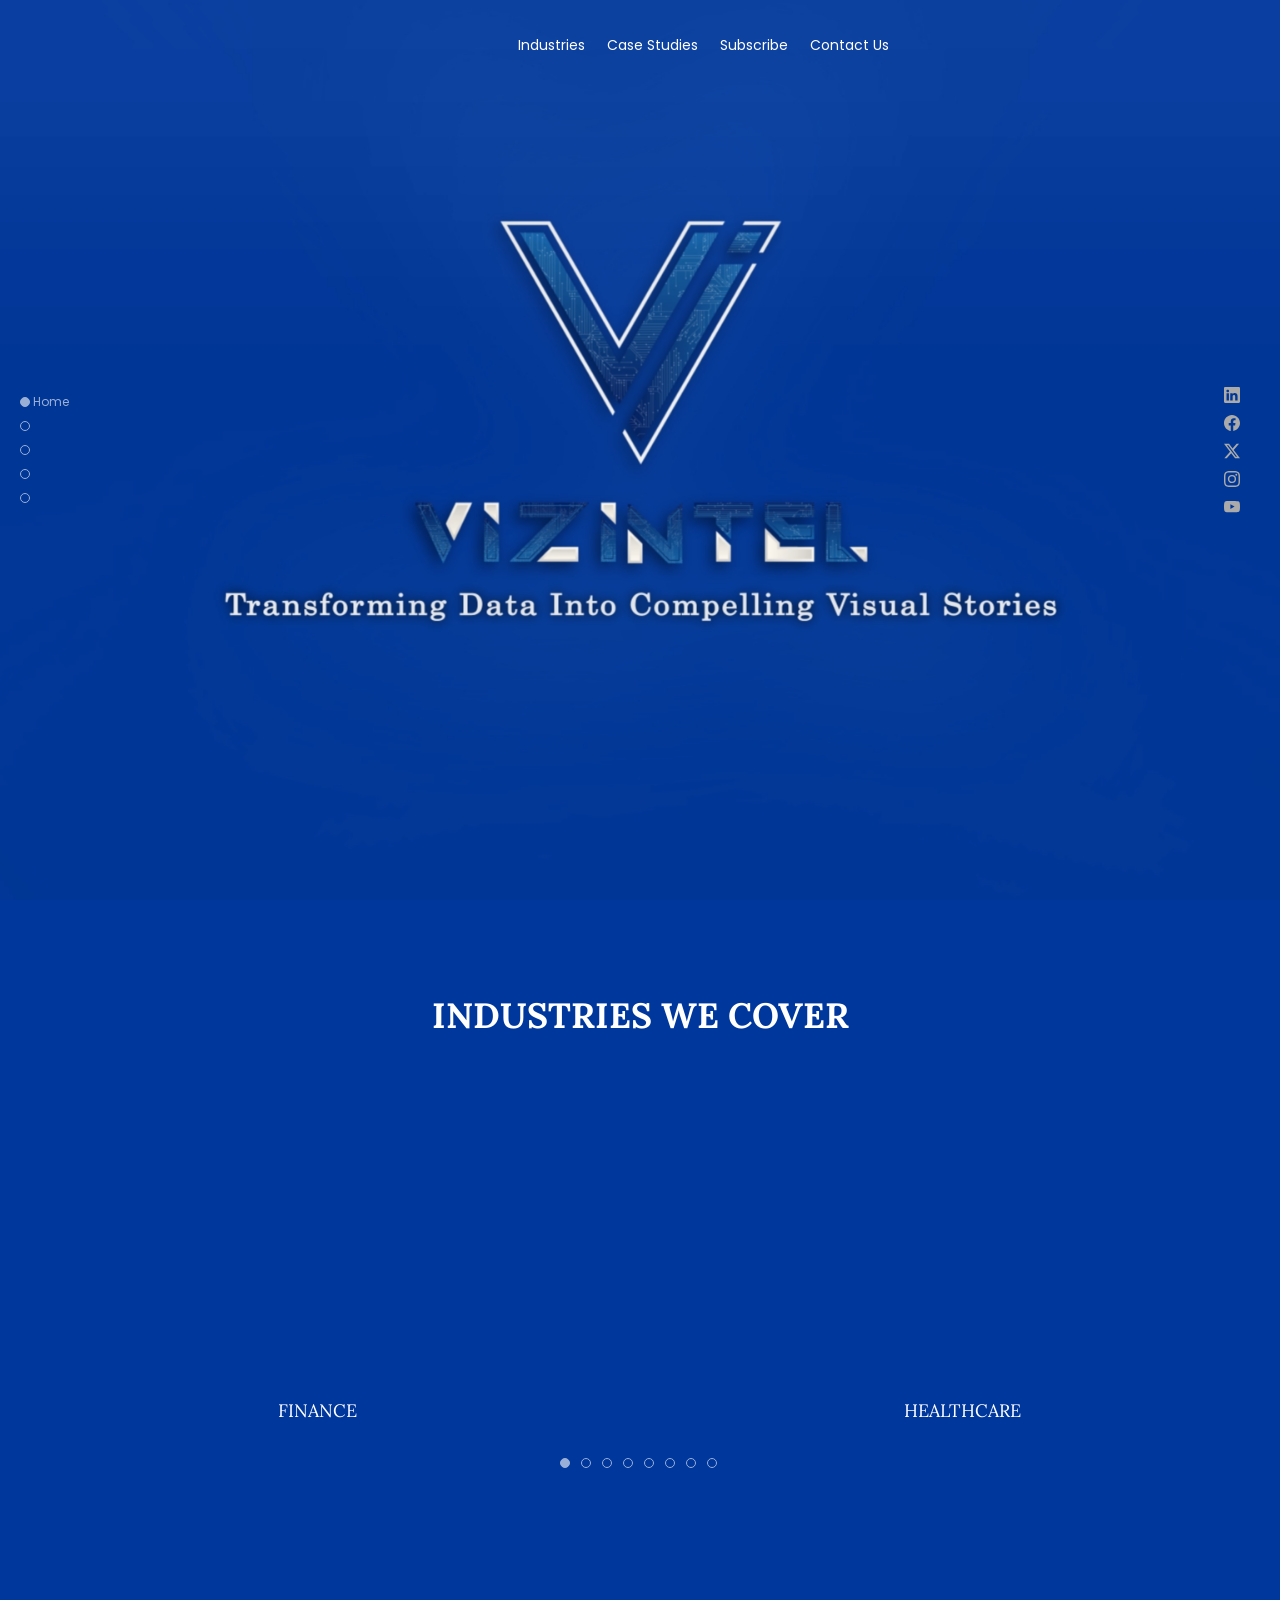
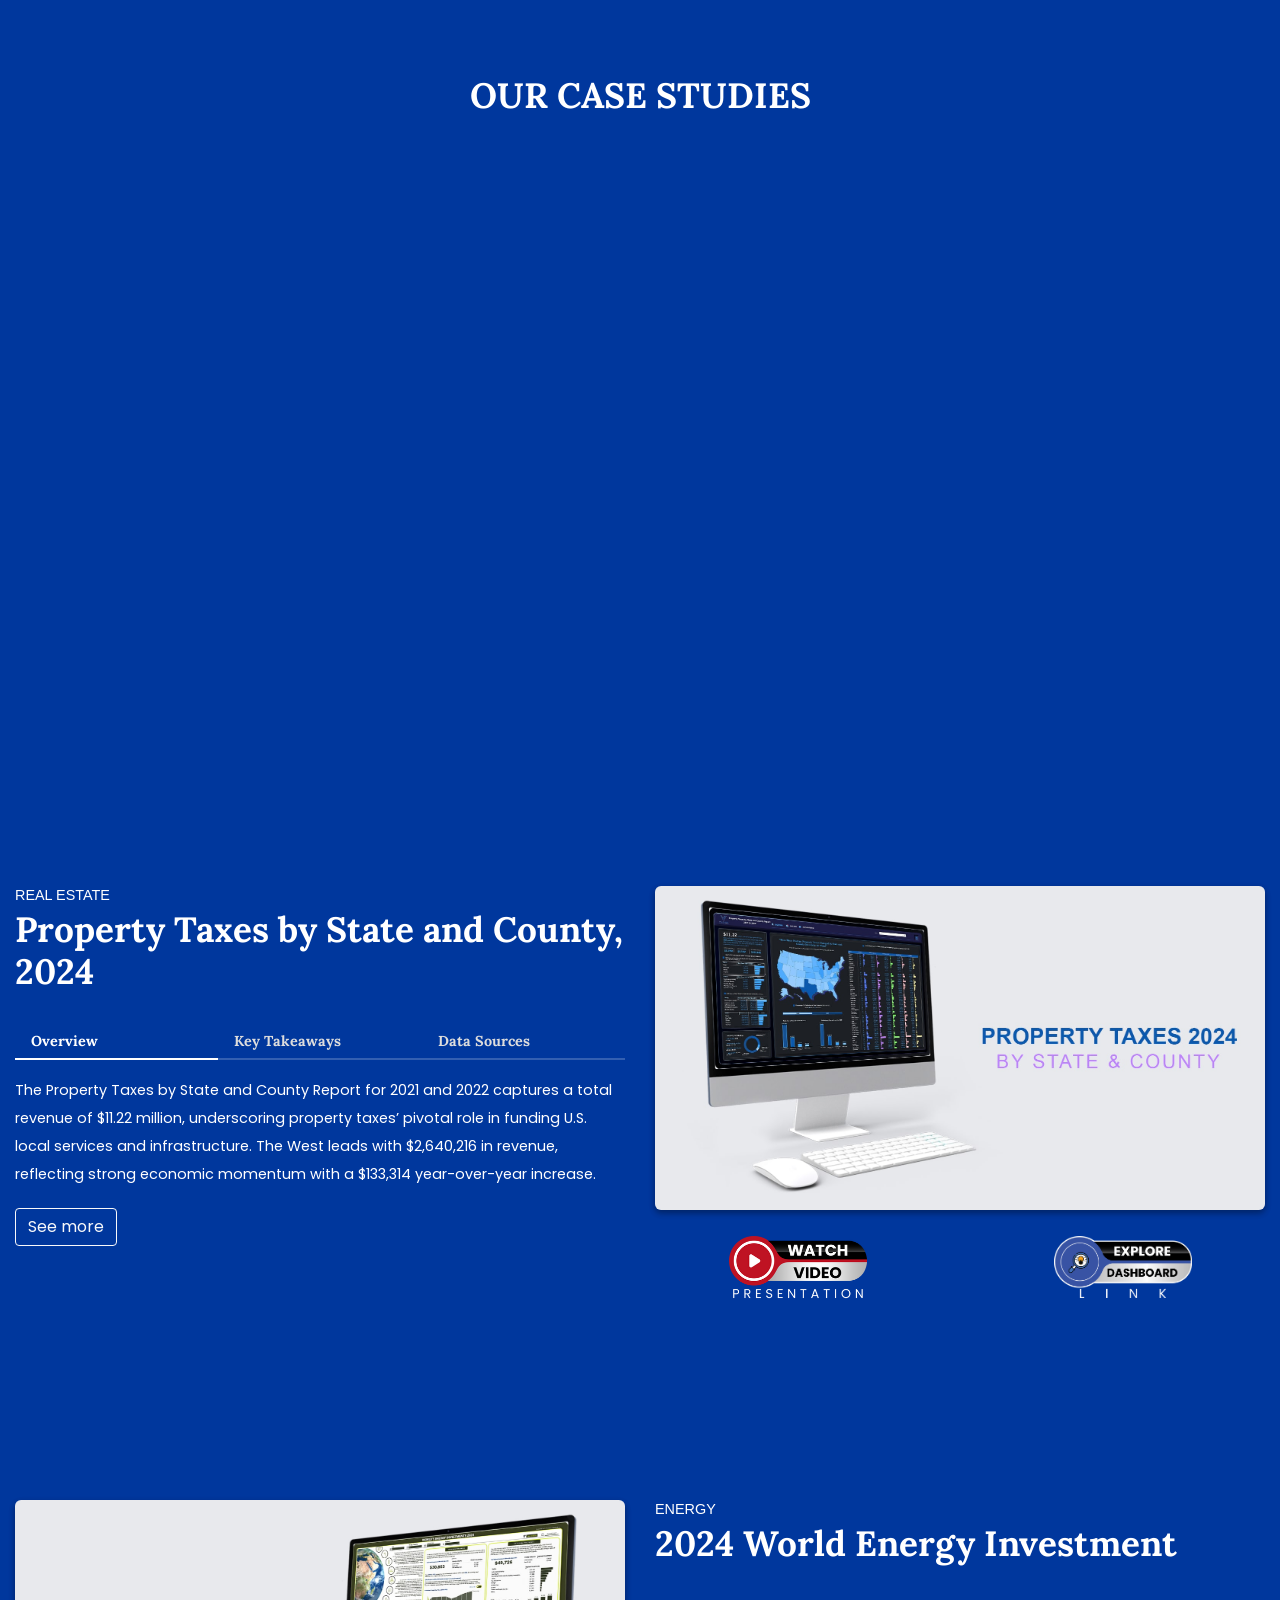
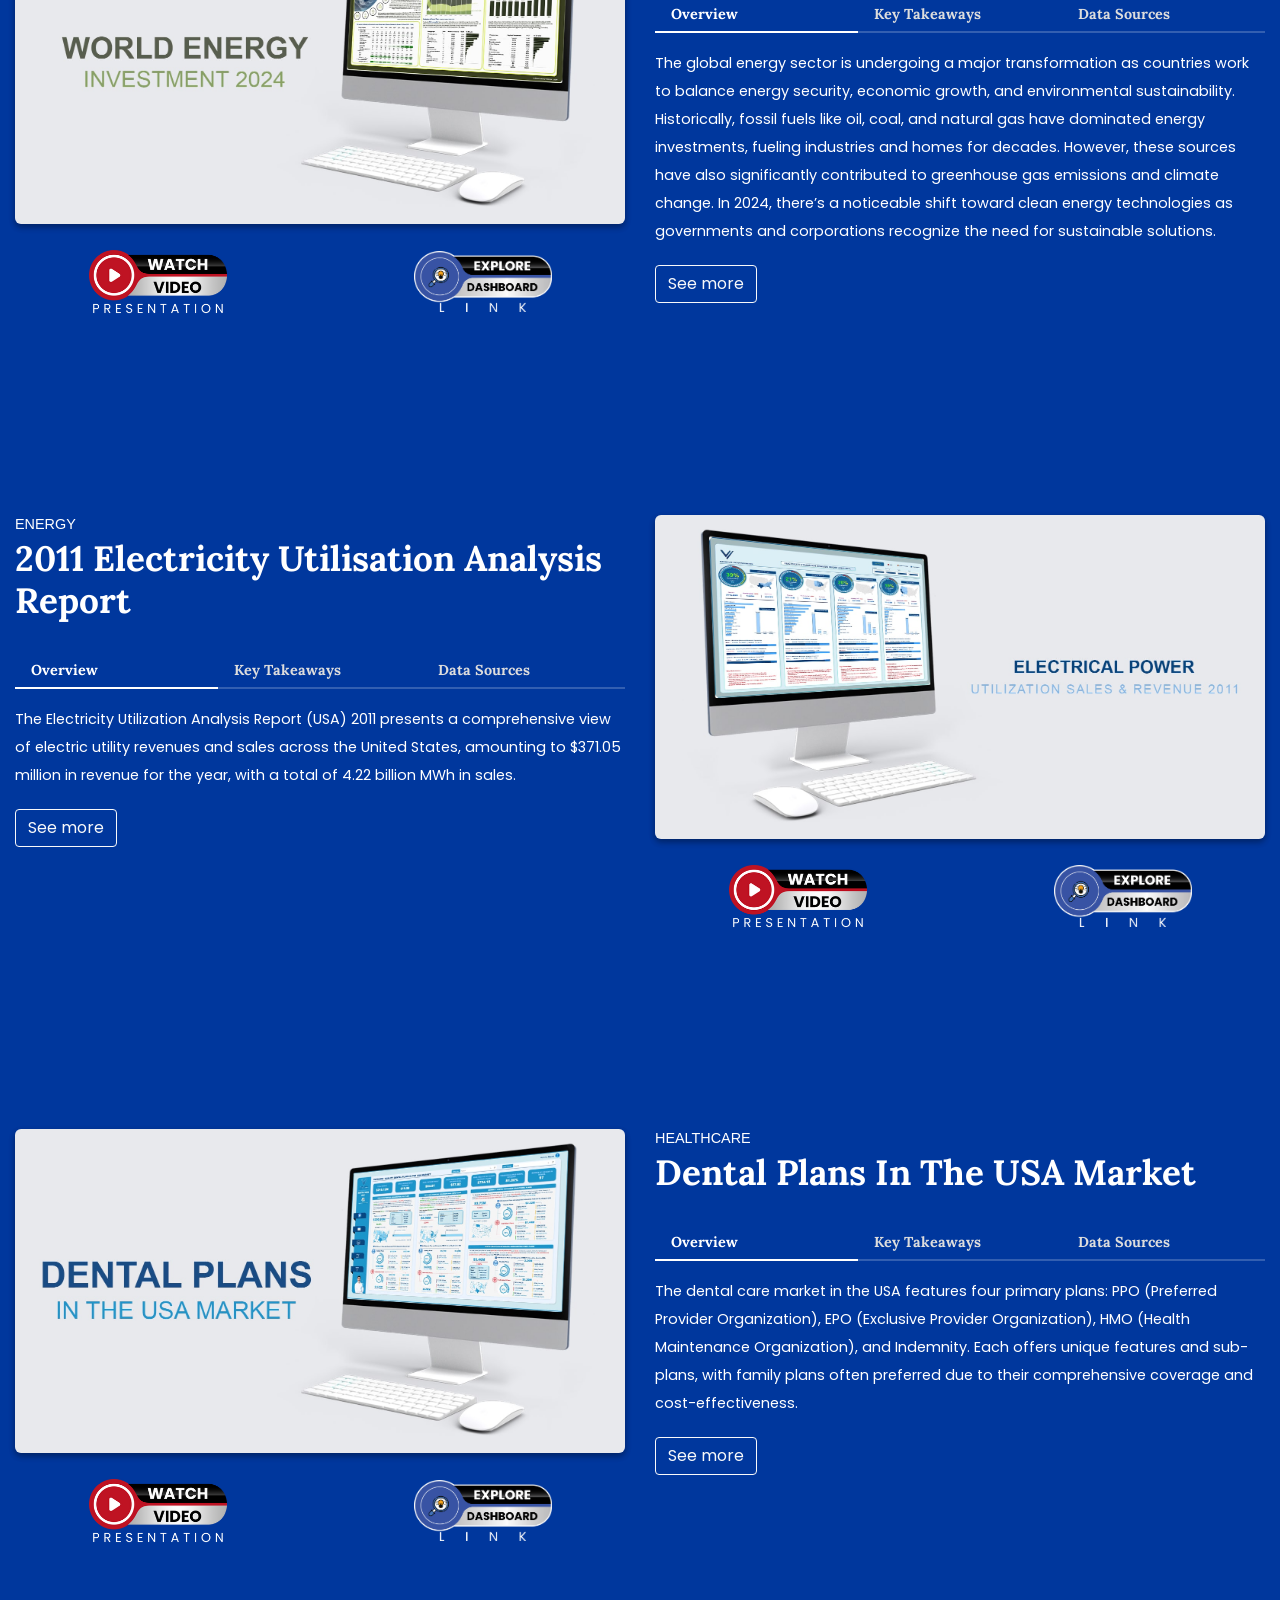
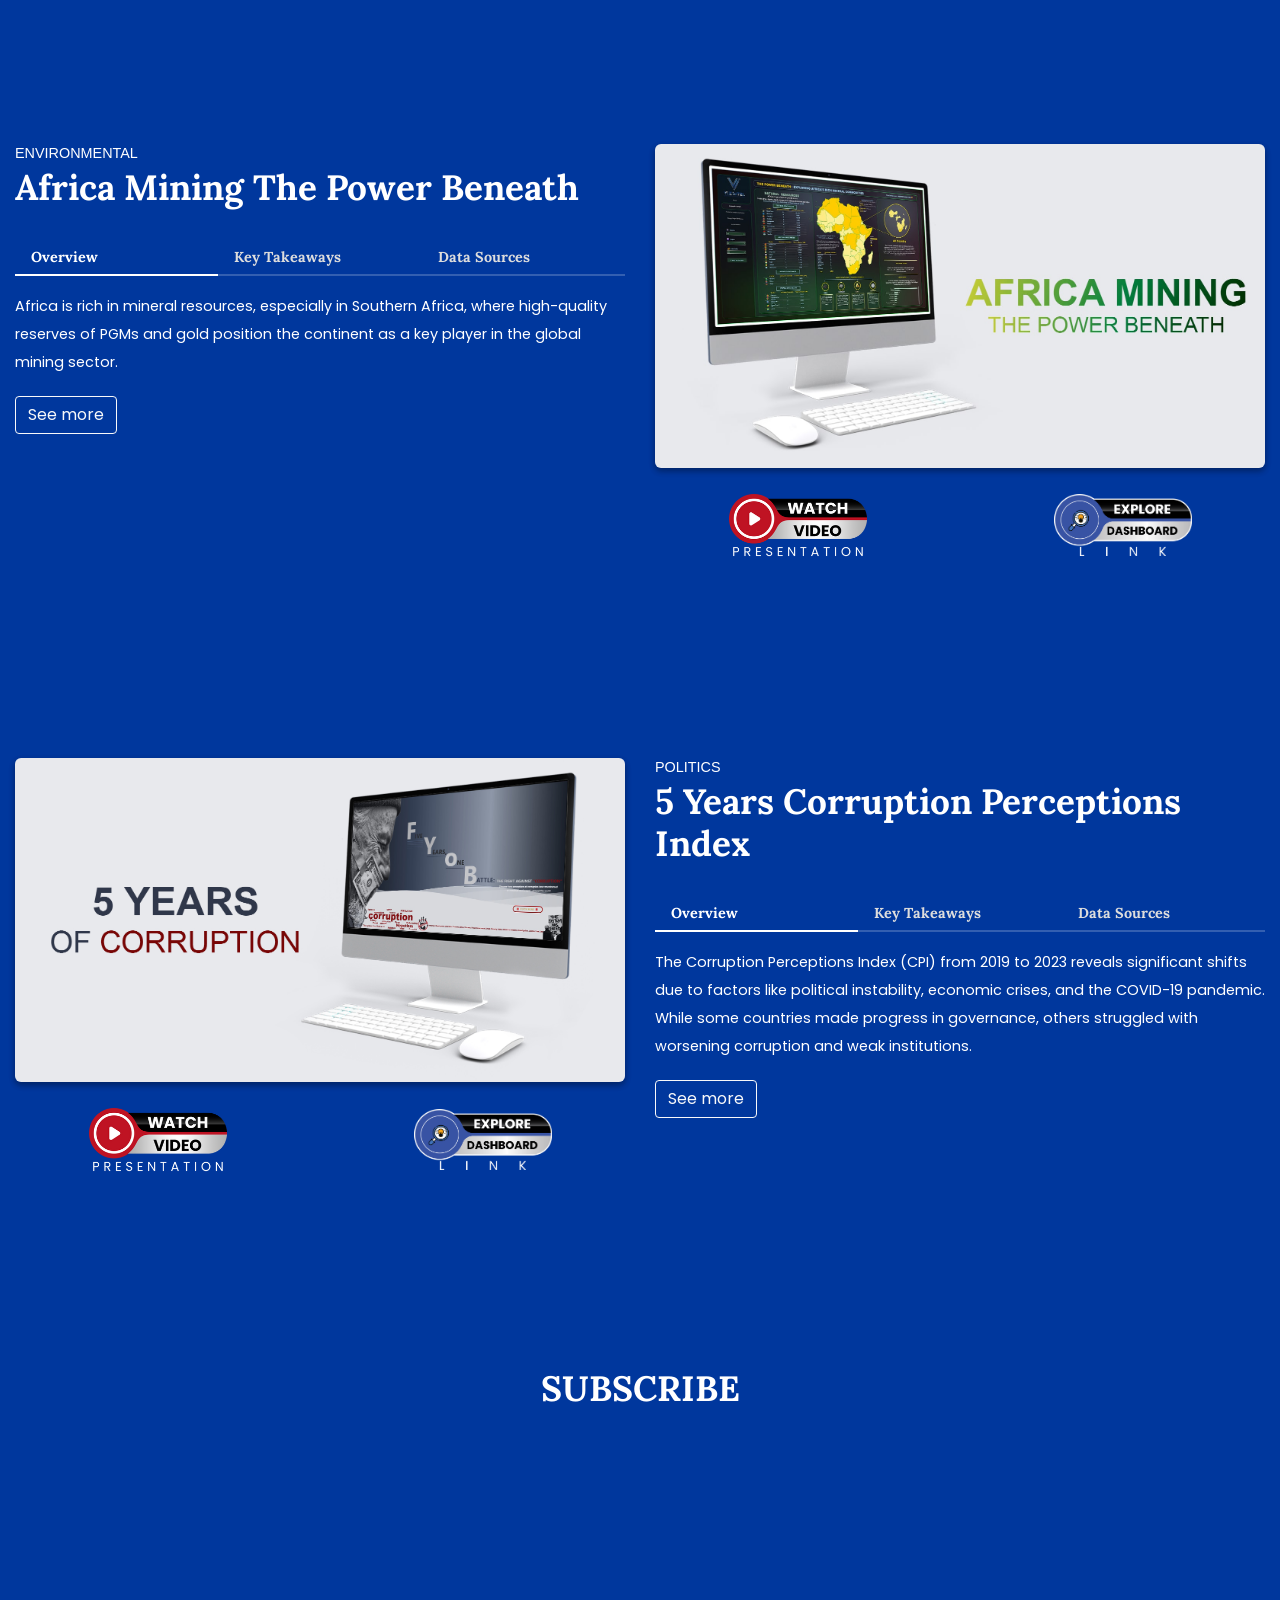
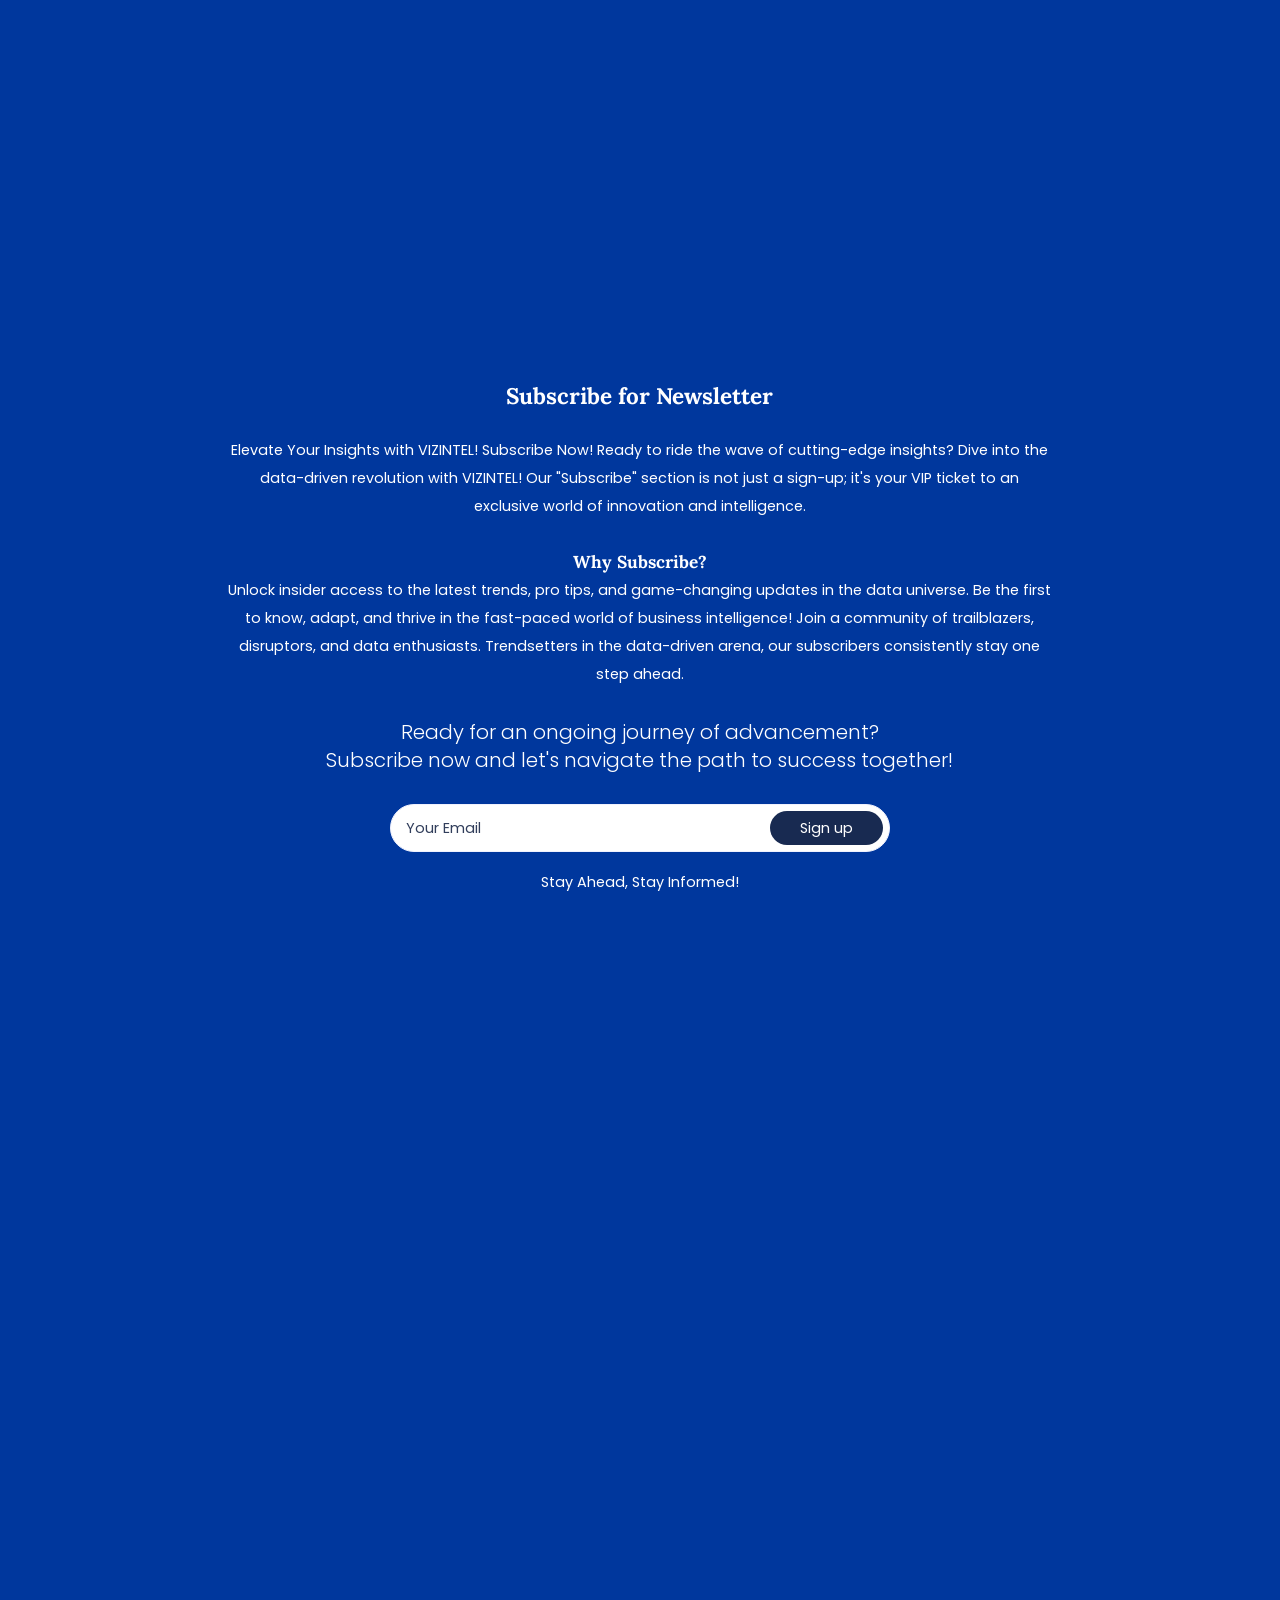
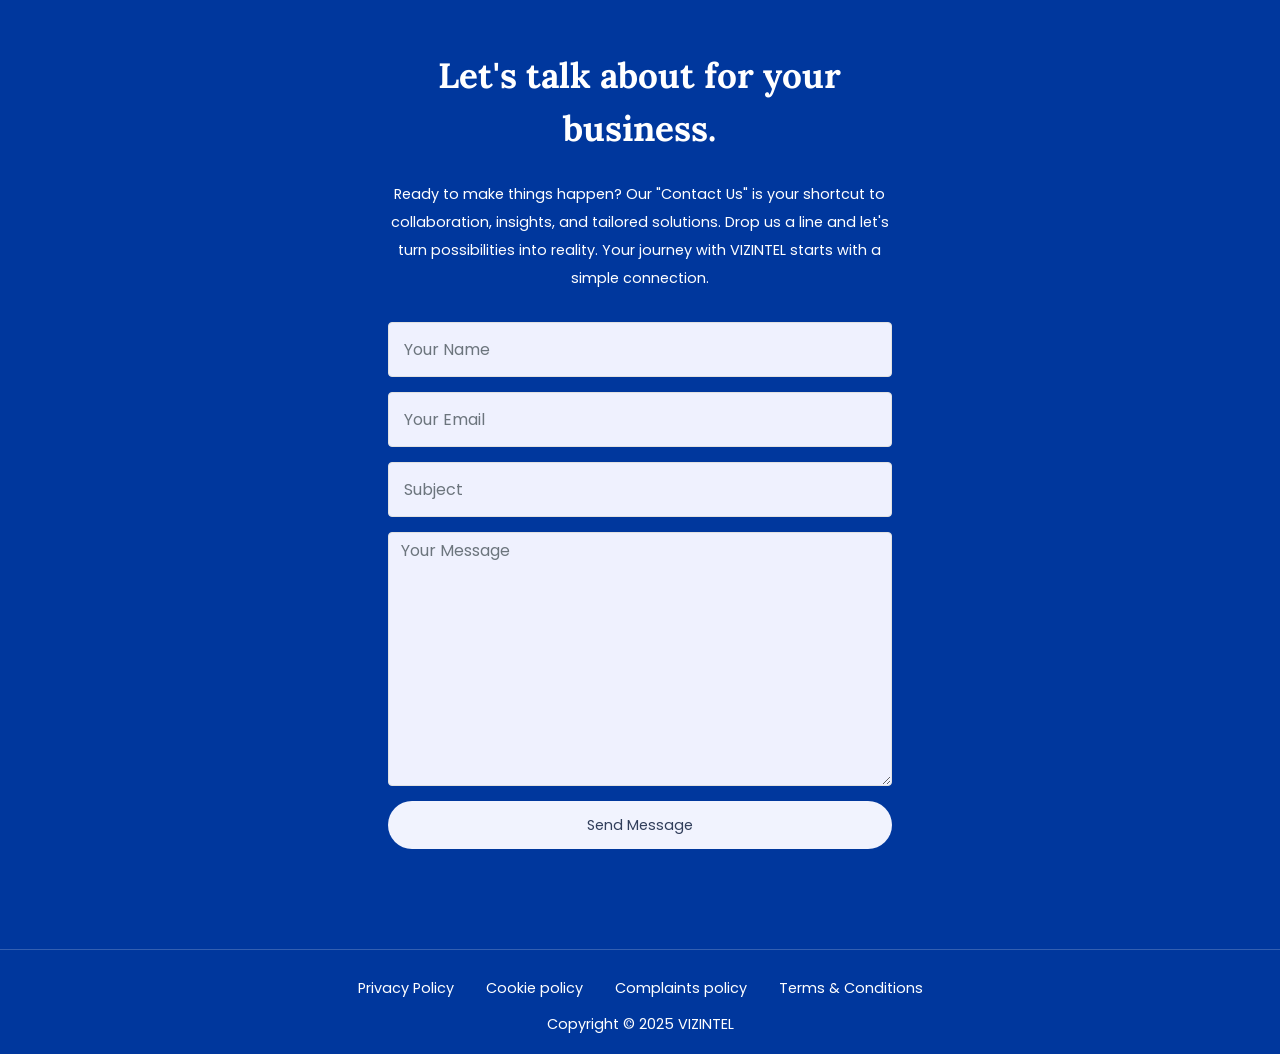
==== index.html @ b2b75ba8 "html" ====
<!doctype html>
<html lang="en-US">

<head>
  <!-- Required meta tags -->
  <meta charset="UTF-8">
  <meta name="viewport" content="width=device-width, initial-scale=1.0">
  <meta http-equiv="X-UA-Compatible" content="ie=edge">
  <meta name="image" property="og:image" content="https://vizintel.net/images/og_image.png">
  <meta property="og:title" content="Vizintel" />
  <meta property="og:description" content="Business Intelligence" />
  <meta property="og:type" content="Business Website">

  <meta name="author" content="Vizintel">
  <meta property="og:url" content="https://vizintel.net/" />
  <title>Vizintel</title>
  <!-- Favicon -->
  <link rel="apple-touch-icon" sizes="180x180" href="images/apple-touch-icon.png">
  <link rel="icon" type="image/png" sizes="32x32" href="images/favicon-32x32.png">
  <link rel="icon" type="image/png" sizes="16x16" href="images/favicon-16x16.png">
  <!-- <link rel="manifest" href="/site.mp4anifest"> -->

  <!-- Bootstrap CSS -->
  <link rel="stylesheet" href="css/bootstrap.min.css" />
  <!-- Swiper Slider Css -->
  <link rel="stylesheet" href="https://cdn.jsdelivr.net/npm/swiper@11/swiper-bundle.min.css" />

  <!-- Xamin custom -->
  <link rel="stylesheet" href="css/xamin-style.css" />
  <!-- Responsive -->
  <link rel="stylesheet" href="css/responsive.css" />
</head>

<body>
  <!-- Loader -->
  <div id="loading">
    <div id="loading-center">
      <img src="images/loader.gif" alt="loader">
    </div>
  </div>
  <!-- loading end -->
  <!-- Header -->
  <header class="style-one" id="main-header">

    <div class="container-fluid main-header">
      <div class="row">
        <div class="col-sm-12">
          <nav class="navbar navbar-expand-xl navbar-light">
            <a class="navbar-brand" href="index.html">
              <div class="animation" id="animation"></div>
            </a>
            <button class="navbar-toggler" type="button" data-toggle="collapse" data-target="#navbarSupportedContent"
              aria-controls="navbarSupportedContent" aria-expanded="false" aria-label="Toggle navigation"> <span
                class="navbar-toggler-icon"><i class="ion-navicon"></i></span> </button>
            <div class="collapse navbar-collapse" id="navbarSupportedContent">
              <div class="menu-main-menu-container">
                <ul id="top-menu" class="navbar-nav">

                  <li class="menu-item">
                    <a href="#industries">Industries</a>

                  </li>
                  <li class="menu-item">
                    <a href="#case-studies">Case Studies</a>

                  </li>
                  <li class="menu-item">
                    <a href="#subscribe">Subscribe</a>

                  </li>
                  <li class="menu-item">
                    <a href="#contact-us">Contact Us</a>

                  </li>


                </ul>

              </div>
            </div>
          </nav>
        </div>
      </div>
    </div>
  </header>
  <!-- Header End -->
  <!-- Floating share buttons start -->
  <ul class="list-unstyled info-share flex-column align-items-center mb-0 d-none d-lg-flex">
    <li><a href="//www.linkedin.com/company/vizzintel/" target="_blank"><svg xmlns="http://www.w3.org/2000/svg"
          width="16" height="16" fill="currentColor" class="bi bi-linkedin" viewBox="0 0 16 16">
          <path
            d="M0 1.146C0 .513.526 0 1.175 0h13.65C15.474 0 16 .513 16 1.146v13.708c0 .633-.526 1.146-1.175 1.146H1.175C.526 16 0 15.487 0 14.854V1.146zm4.943 12.248V6.169H2.542v7.225h2.401zm-1.2-8.212c.837 0 1.358-.554 1.358-1.248-.015-.709-.52-1.248-1.342-1.248-.822 0-1.359.54-1.359 1.248 0 .694.521 1.248 1.327 1.248h.016zm4.908 8.212V9.359c0-.216.016-.432.08-.586.173-.431.568-.878 1.232-.878.869 0 1.216.662 1.216 1.634v3.865h2.401V9.25c0-2.22-1.184-3.252-2.764-3.252-1.274 0-1.845.7-2.165 1.193v.025h-.016a5.54 5.54 0 0 1 .016-.025V6.169h-2.4c.03.678 0 7.225 0 7.225h2.4z">
          </path>
        </svg></a></li>
    <li><a href="//www.facebook.com/profile.php?id=61566756133226" target="_blank"><svg
          xmlns="http://www.w3.org/2000/svg" width="16" height="16" fill="currentColor" class="bi bi-facebook"
          viewBox="0 0 16 16">
          <path
            d="M16 8.049c0-4.446-3.582-8.05-8-8.05C3.58 0-.002 3.603-.002 8.05c0 4.017 2.926 7.347 6.75 7.951v-5.625h-2.03V8.05H6.75V6.275c0-2.017 1.195-3.131 3.022-3.131.876 0 1.791.157 1.791.157v1.98h-1.009c-.993 0-1.303.621-1.303 1.258v1.51h2.218l-.354 2.326H9.25V16c3.824-.604 6.75-3.934 6.75-7.951z">
          </path>
        </svg></a></li>
    <li><a href="//x.com/V1ZINTEL" target="_blank"><svg xmlns="http://www.w3.org/2000/svg" width="16" height="16"
          fill="currentColor" class="bi bi-twitter-x" viewBox="0 0 16 16">
          <path
            d="M12.6.75h2.454l-5.36 6.142L16 15.25h-4.937l-3.867-5.07-4.425 5.07H.316l5.733-6.57L0 .75h5.063l3.495 4.633L12.601.75Zm-.86 13.028h1.36L4.323 2.145H2.865l8.875 11.633Z">
          </path>
        </svg></a></li>
    <li><a href="//www.instagram.com/vizzintel?igsh=OWF4Z3Y2eDQ5Mmhv&utm_source=qr" target="_blank"><svg
          xmlns="http://www.w3.org/2000/svg" width="16" height="16" fill="currentColor" class="bi bi-instagram"
          viewBox="0 0 16 16">
          <path
            d="M8 0C5.829 0 5.556.01 4.703.048 3.85.088 3.269.222 2.76.42a3.917 3.917 0 0 0-1.417.923A3.927 3.927 0 0 0 .42 2.76C.222 3.268.087 3.85.048 4.7.01 5.555 0 5.827 0 8.001c0 2.172.01 2.444.048 3.297.04.852.174 1.433.372 1.942.205.526.478.972.923 1.417.444.445.89.719 1.416.923.51.198 1.09.333 1.942.372C5.555 15.99 5.827 16 8 16s2.444-.01 3.298-.048c.851-.04 1.434-.174 1.943-.372a3.916 3.916 0 0 0 1.416-.923c.445-.445.718-.891.923-1.417.197-.509.332-1.09.372-1.942C15.99 10.445 16 10.173 16 8s-.01-2.445-.048-3.299c-.04-.851-.175-1.433-.372-1.941a3.926 3.926 0 0 0-.923-1.417A3.911 3.911 0 0 0 13.24.42c-.51-.198-1.092-.333-1.943-.372C10.443.01 10.172 0 7.998 0h.003zm-.717 1.442h.718c2.136 0 2.389.007 3.232.046.78.035 1.204.166 1.486.275.373.145.64.319.92.599.28.28.453.546.598.92.11.281.24.705.275 1.485.039.843.047 1.096.047 3.231s-.008 2.389-.047 3.232c-.035.78-.166 1.203-.275 1.485a2.47 2.47 0 0 1-.599.919c-.28.28-.546.453-.92.598-.28.11-.704.24-1.485.276-.843.038-1.096.047-3.232.047s-2.39-.009-3.233-.047c-.78-.036-1.203-.166-1.485-.276a2.478 2.478 0 0 1-.92-.598 2.48 2.48 0 0 1-.6-.92c-.109-.281-.24-.705-.275-1.485-.038-.843-.046-1.096-.046-3.233 0-2.136.008-2.388.046-3.231.036-.78.166-1.204.276-1.486.145-.373.319-.64.599-.92.28-.28.546-.453.92-.598.282-.11.705-.24 1.485-.276.738-.034 1.024-.044 2.515-.045v.002zm4.988 1.328a.96.96 0 1 0 0 1.92.96.96 0 0 0 0-1.92zm-4.27 1.122a4.109 4.109 0 1 0 0 8.217 4.109 4.109 0 0 0 0-8.217zm0 1.441a2.667 2.667 0 1 1 0 5.334 2.667 2.667 0 0 1 0-5.334z">
          </path>
        </svg></a></li>
    <li><a href="//www.youtube.com/@vizintel" target="_blank"><svg xmlns="http://www.w3.org/2000/svg" width="16"
          height="16" fill="currentColor" class="bi bi-youtube" viewBox="0 0 16 16">
          <path
            d="M8.051 1.999h.089c.822.003 4.987.033 6.11.335a2.01 2.01 0 0 1 1.415 1.42c.101.38.172.883.22 1.402l.01.104.022.26.008.104c.065.914.073 1.77.074 1.957v.075c-.001.194-.01 1.108-.082 2.06l-.008.105-.009.104c-.05.572-.124 1.14-.235 1.558a2.01 2.01 0 0 1-1.415 1.42c-1.16.312-5.569.334-6.18.335h-.142c-.309 0-1.587-.006-2.927-.052l-.17-.006-.087-.004-.171-.007-.171-.007c-1.11-.049-2.167-.128-2.654-.26a2.01 2.01 0 0 1-1.415-1.419c-.111-.417-.185-.986-.235-1.558L.09 9.82l-.008-.104A31 31 0 0 1 0 7.68v-.123c.002-.215.01-.958.064-1.778l.007-.103.003-.052.008-.104.022-.26.01-.104c.048-.519.119-1.023.22-1.402a2.01 2.01 0 0 1 1.415-1.42c.487-.13 1.544-.21 2.654-.26l.17-.007.172-.006.086-.003.171-.007A100 100 0 0 1 7.858 2zM6.4 5.209v4.818l4.157-2.408z" />
        </svg></a></li>
  </ul>
  <!-- Floating share buttons end -->

  <div class="swiper banner-carousel">
    <div class="swiper-wrapper">
      <div class="swiper-slide">
        <div class="video-banner">
          <video preload="none" width="320" height="240" autoplay loop muted playsinline poster="images/poster.png">
            <source src="videos/banner.mp4" type="video/mp4" />
          </video>
        </div>
      </div>
      <div class="swiper-slide">
        <div class="row align-items-center justify-content-center px-4">

          <div class="col-lg-10">
            <div class="graph-video middle">

              <video preload="none" width="320" height="240" autoplay loop muted playsinline poster="images/poster.png">
                <source src="videos/about-us.mp4" type="video/mp4" />
              </video>
            </div>
          </div>

        </div>



      </div>
      <div class="swiper-slide">
        <div class="row align-items-center justify-content-center px-4">

          <div class="col-lg-10">
            <div class="graph-video">
              <video preload="none" width="320" height="240" autoplay loop muted playsinline poster="images/poster.png">
                <source src="videos/our-services.mp4" type="video/mp4" />
              </video>
            </div>
          </div>

        </div>
      </div>
      <div class="swiper-slide">
        <div class="row align-items-center justify-content-center px-4">


          <div class="col-lg-10">
            <div class="graph-video">
              <video preload="none" width="320" height="240" autoplay loop muted playsinline poster="images/poster.png">
                <source src="videos/our-approch.mp4" type="video/mp4" />
              </video>
            </div>
          </div>
        </div>
      </div>
      <div class="swiper-slide">
        <div class="row align-items-center justify-content-center px-4">

          <div class="col-lg-10">
            <div class="graph-video">
              <video preload="none" width="320" height="240" autoplay loop muted playsinline poster="images/poster.png">
                <source src="videos/our-benefits.mp4" type="video/mp4" />
              </video>
            </div>
          </div>

        </div>
      </div>

    </div>
    <div class="swiper-pagination"></div>
  </div>





  <!-- MainContent -->
  <div class="main-content">
    <!-- Industries Section Start -->
    <section id="industries">
      <div class="container">
        <div class="row justify-content-center text-center">

          <div class="col-12">
            <div class="title-box wow fadeInUp text-center">
              <h2>INDUSTRIES WE COVER</h2>
            </div>
            <div class="swiper industries-slider">
              <div class="swiper-wrapper">
                <div class="swiper-slide">
                  <div class="industries-slider-item">
                    <video autoplay muted playsinline>
                      <!-- Primary video format -->
                      <source src="videos/finance.mp4" type="video/mp4">
                    </video>
                    <div class="video-caption">FINANCE</div>
                  </div>
                </div>
                <div class="swiper-slide">
                  <div class="industries-slider-item">
                    <video autoplay muted playsinline>
                      <!-- Primary video format -->
                      <source src="videos/heathcare.mp4" type="video/mp4">
                    </video>
                    <div class="video-caption">HEALTHCARE</div>
                  </div>
                </div>
                <div class="swiper-slide">
                  <div class="industries-slider-item">
                    <video autoplay muted playsinline>
                      <!-- Primary video format -->
                      <source src="videos/hr.mp4" type="video/mp4">
                    </video>
                    <div class="video-caption">HR</div>
                  </div>
                </div>
                <div class="swiper-slide">
                  <div class="industries-slider-item">
                    <video autoplay muted playsinline>
                      <!-- Primary video format -->
                      <source src="videos/manufacturing.mp4" type="video/mp4">
                    </video>
                    <div class="video-caption">MANUFACTURING</div>
                  </div>
                </div>
                <div class="swiper-slide">
                  <div class="industries-slider-item">
                    <video autoplay muted playsinline>
                      <!-- Primary video format -->
                      <source src="videos/marketing.mp4" type="video/mp4">
                    </video>
                    <div class="video-caption">MARKETING</div>
                  </div>
                </div>
                <div class="swiper-slide">
                  <div class="industries-slider-item">
                    <video autoplay muted playsinline>
                      <!-- Primary video format -->
                      <source src="videos/retail.mp4" type="video/mp4">
                    </video>
                    <div class="video-caption">RETAIL</div>
                  </div>
                </div>
                <div class="swiper-slide">
                  <div class="industries-slider-item">
                    <video autoplay muted playsinline>
                      <!-- Primary video format -->
                      <source src="videos/politics.mp4" type="video/mp4">
                    </video>
                    <div class="video-caption">PILITICS</div>
                  </div>
                </div>
                <div class="swiper-slide">
                  <div class="industries-slider-item">
                    <video autoplay muted playsinline>
                      <!-- Primary video format -->
                      <source src="videos/real-estate.mp4" type="video/mp4">
                    </video>
                    <div class="video-caption">REAL ESTATE</div>
                  </div>
                </div>
                <div class="swiper-slide">
                  <div class="industries-slider-item">
                    <video autoplay muted playsinline>
                      <!-- Primary video format -->
                      <source src="videos/tech.mp4" type="video/mp4">
                    </video>
                    <div class="video-caption">TECH</div>
                  </div>
                </div>
              </div>
              <div class="swiper-pagination"></div>
            </div>

          </div>

        </div>
      </div>
    </section>
    <!-- Industries Section End -->
    <section id="case-studies">
      <div class="container">
        <div class="row justify-content-center text-center">
          <div class="col-12">
            <div class="title-box wow fadeInUp text-center">
              <h2>OUR CASE STUDIES</h2>
            </div>
            <div class="video-trestimonial">
              <video loading="lazy" width="320" height="240" autoplay="" loop="" muted="" playsinline="">
                <source src="videos/case-study.mp4" type="video/mp4">
              </video>
            </div>
          </div>


        </div>
      </div>
    </section>
    <!-- Property Taxes by State and County, 2024 -->
    <section class="postion-relative overflow-hidden">


      <div class="container">
        <div class="row">
          <div class="col-md-6">
            <div class="title-box wow fadeInUp  text-left">
              <span class="title-design">Real Estate</span>
              <h2 id="h2_4_1">Property Taxes by State and County, 2024</h2>

            </div>
            <div class="custom-tab text-left  ">
              <ul class="nav nav-pills mb-3" id="pills-tab-about" role="tablist">
                <li class="nav-item">
                  <a class="nav-link active" data-toggle="pill" href="#tab_4_1" role="tab" aria-selected="true">
                    <h6 class="tab-title">Overview</h6>
                  </a>
                </li>
                <li class="nav-item">
                  <a class="nav-link" data-toggle="pill" href="#tab_4_2" role="tab" aria-selected="false">
                    <h6 class="tab-title">Key Takeaways</h6>
                  </a>
                </li>
                <li class="nav-item">
                  <a class="nav-link" data-toggle="pill" href="#tab_4_3" role="tab" aria-selected="false">
                    <h6 class="tab-title">Data Sources</h6>
                  </a>
                </li>
              </ul>
            </div>
            <div class="tab-content">
              <div id="tab_4_1" class="tab-pane fade active show">
                <div class="row">
                  <div class="col-sm-12">
                    <p>The Property Taxes by State and County Report for 2021 and 2022 captures a total revenue of
                      $11.22 million, underscoring property taxes’ pivotal role in funding U.S. local services and
                      infrastructure. The West leads with $2,640,216 in revenue, reflecting strong economic momentum
                      with a $133,314 year-over-year increase.
                    </p>
                    <div class="collapse multi-collapse" id="property-overview">

                      <p>
                        Following closely, the Northeast generated $2,268,166 with a variance of $100,542, indicative of
                        steady growth, while the Midwest and Southeast also contributed robustly. The Southwest, though
                        reporting the least revenue, shows positive incremental gains.
                      </p>
                      <p>
                        Urban areas drive higher property tax revenues due to elevated property values and population
                        density, as seen in states like New York, New Jersey, and California.
                      </p>
                      <p>
                        Conversely, rural counties in Alaska and Louisiana, with lower property values and smaller tax
                        bases, contribute modestly.
                      </p>
                      <p>
                        Effective tax rates reveal further geographic variation, with states such as New Jersey and
                        Illinois at the high end and states like Hawaii and Alabama maintaining lower rates, largely
                        influenced by state policies and local budget needs.
                      </p>

                    </div>
                    <a class="btn btn-outline-light expand-btn" data-toggle="collapse" href="#property-overview"
                      role="button" aria-expanded="false" aria-controls="property-overview"><span class="see-more">See
                        more</span><span class="see-less">See less</span></a>
                  </div>
                </div>
              </div>

              <div id="tab_4_2" class="tab-pane fade">
                <div class="row">

                  <div class="col-sm-12">
                    <p>Total U.S. property tax revenue rose by $436,439 from 2021 to 2022, reflecting nationwide
                      economic growth. The West region’s substantial increase set the pace, while the Northeast and
                      Southeast showed stable growth patterns, each contributing significantly to overall revenues.
                    </p>
                    <div class="collapse multi-collapse" id="property-keys">

                      <p>
                        High-population states—Texas, New York, and California—saw notable revenue increases driven by
                        rising property values and economic expansion. Conversely, smaller states like Rhode Island
                        displayed moderate gains, highlighting economic concentration in populous areas.
                      </p>
                      <p>
                        Geographic disparities in property tax rates reveal sharp contrasts. Counties near New York City
                        and in New Jersey feature median payments exceeding $10,000 due to high property values and
                        service demands, while counties in Alaska and Louisiana show some of the lowest payments,
                        aligned with reduced property values and budget needs.
                      </p>
                      <p>
                        Urban counties with dense populations and high property values significantly drive state tax
                        revenues, while rural counties, especially in Montana and South Dakota, generate lower revenues,
                        illustrating the crucial economic role urban areas play in local funding.
                      </p>
                      <p>
                        Counties in New Jersey and New York exhibit the highest property tax rates, reflecting high
                        service costs and elevated property values. Conversely, the lowest rates are observed in Alaska
                        and Louisiana, where service costs and property values are comparatively low.
                      </p>
                      <p>
                        Effective tax rates vary due to assessment ratios and millage rates, with high millage rates
                        often driving higher taxes. This supports the benefit principle in public finance, where
                        taxpayers directly benefit from services funded by these revenues.
                      </p>
                      <p>
                        This underscores the influence of economic conditions, property values, and local policies on
                        property tax revenues across the U.S., providing critical insights to guide regional financial
                        planning and address local disparities effectively.
                      </p>

                    </div>
                    <a class="btn btn-outline-light expand-btn" data-toggle="collapse" href="#property-keys"
                      role="button" aria-expanded="false" aria-controls="property-keys"><span class="see-more">See
                        more</span><span class="see-less">See less</span></a>
                  </div>


                </div>
              </div>

              <div id="tab_4_3" class="tab-pane fade ">
                <div class="row">
                  <div class="col-sm-12">
                    <p>At the heart of VIZINTEL are the values that define our approach — security, support, and client
                      success. Recognizing the utmost significance of data security, we employ rigorous measures to
                      protect your information. Our dedication goes beyond the initial implementation, providing
                      continuous support to ensure the seamless operation of your business intelligence solution. Your
                      success is our success, and we take pride in being the catalyst for your growth in an
                      ever-evolving business landscape.</p>

                  </div>
                </div>
              </div>
            </div>
          </div>
          <div class="col-md-6 pt-4 pt-md-0 wow fadeInUp card-wrapper" style="position: static">

            <div class="card-wrapper-video" style="background-image: url(images/property.jpg)">
              <div class="card-overlay"></div>
              <div class="card-play-now"></div>
              <div class="card-video">
                <iframe class="video" data-video-id="vQNNH1gMEYo"
                  src="https://www.youtube.com/embed/vQNNH1gMEYo?enablejsapi=1&amp;html5=1&amp;iv_load_policy=3&amp;rel=0&amp;showinfo=0"
                  frameborder="0" allowfullscreen="allowfullscreen"></iframe>
              </div>
            </div>


            <div class="d-flex align-items-center justify-content-around flex-wrap mt-4 gap-3">
              <div class="btn-34 mr-3 card-play"><img src="images/watch-btn.png" alt="watch-btn"></div>
              <a href="#"
                class="btn-34"><img src="images/explore-w.png" alt="explore-w"></a>
            </div>

          </div>

        </div>
      </div>
    </section>
    <!-- 2024 World Energy Investment -->
    <section class="overflow-hidden">

      <div class="container">
        <div class="row">
          <div class="col-md-6 pb-5 pb-md-0 wow fadeInUp card-wrapper">
            <div class="card-wrapper-video" style="background-image: url(images/world_energy_investment.jpg)">
              <div class="card-play-now"></div>
              <div class="card-video">
                <iframe class="video" data-video-id="vQNNH1gMEYo"
                  src="https://www.youtube.com/embed/vQNNH1gMEYo?enablejsapi=1&amp;html5=1&amp;iv_load_policy=3&amp;rel=0&amp;showinfo=0"
                  frameborder="0" allowfullscreen="allowfullscreen"></iframe>
              </div>
            </div>
            <div class="d-flex align-items-center justify-content-around flex-wrap mt-4 gap-3">
              <div class="btn-34 mr-3 card-play card-play"><img src="images/watch-btn.png" alt="watch-btn"></div>
              <a href="#"
                class="btn-34"><img src="images/explore-w.png" alt="explore-w"></a>
            </div>
          </div>
          <div class="col-md-6">
            <div class="title-box wow fadeInUp  text-left">
              <span class="title-design">ENERGY</span>
              <h2 id="h2_5_1">2024 World Energy Investment</h2>
            </div>
            <div class="custom-tab text-left  ">
              <ul class="nav nav-pills mb-3" id="pills-tab-whatwedo" role="tablist">
                <li class="nav-item">
                  <a class="nav-link active" data-toggle="pill" href="#tab_2_1" role="tab" aria-selected="true">
                    <h6 class="tab-title">Overview</h6>
                  </a>
                </li>
                <li class="nav-item">
                  <a class="nav-link" data-toggle="pill" href="#tab_2_2" role="tab" aria-selected="false">
                    <h6 class="tab-title">Key Takeaways</h6>
                  </a>
                </li>
                <li class="nav-item">
                  <a class="nav-link" data-toggle="pill" href="#tab_2_3" role="tab" aria-selected="false">
                    <h6 class="tab-title">Data Sources</h6>
                  </a>
                </li>
              </ul>
            </div>
            <div class="tab-content">
              <div id="tab_2_1" class="tab-pane fade active show">
                <div class="row">
                  <div class="col-sm-12">
                    <p>The global energy sector is undergoing a major transformation as countries work to balance energy
                      security, economic growth, and environmental sustainability. Historically, fossil fuels like oil,
                      coal, and natural gas have dominated energy investments, fueling industries and homes for decades.
                      However, these sources have also significantly contributed to greenhouse gas emissions and climate
                      change. In 2024, there’s a noticeable shift toward clean energy technologies as governments and
                      corporations recognize the need for sustainable solutions.
                    </p>
                    <div class="collapse multi-collapse" id="WEI_overview">

                      <p>
                        Investment trends are changing as more entities acknowledge the finite nature of fossil fuels
                        and their environmental impact. Renewable energy sources—such as solar, wind, and hydro—are
                        receiving increased investment driven by supportive policies, technological advancements, and a
                        global push for sustainability. This dual challenge of ensuring reliable energy while
                        transitioning to low-carbon systems is shaping the current energy investment landscape.
                      </p>
                      <p>
                        From 2015 to 2024, global energy investments have significantly increased, especially post-2020,
                        as the focus shifted toward renewable energy. Initially stable, investments surged due to the
                        heightened attention on climate goals and economic recovery after the pandemic. Renewable are
                        now the leading sector for global energy investment, reflecting efforts to meet emissions
                        reduction targets.
                      </p>
                      <p>
                        Key factors driving this increase include the transition to clean energy, government incentives,
                        technological innovations, and rising energy demand due to economic recovery. Advanced
                        economies, particularly in Europe and North America, are leading in clean energy investments,
                        while regions like the Middle East still focus on fossil fuels but are beginning to diversify
                        into cleaner alternatives.
                      </p>
                      <p>
                        The investment dynamics show that advanced economies and China are at the forefront of renewable
                        energy initiatives, with significant growth in solar and wind projects. Emerging markets are
                        also increasing their investments in both fossil fuels and renewable, signaling a broader
                        recognition of the need for sustainable energy solutions.
                      </p>
                      <p>
                        In summary, the global energy investment landscape in 2024 clearly indicates a shift toward
                        renewable energy sources driven by environmental concerns and the need for energy security.
                        Understanding these trends is crucial for navigating the energy transition and achieving a
                        sustainable energy future.
                      </p>

                    </div>
                    <a class="btn btn-outline-light expand-btn" data-toggle="collapse" href="#WEI_overview"
                      role="button" aria-expanded="false" aria-controls="WEI_overview"><span class="see-more">See
                        more</span><span class="see-less">See less</span></a>
                  </div>
                </div>
              </div>

              <div id="tab_2_2" class="tab-pane fade">
                <div class="row">
                  <div class="col-sm-12">
                    <p>The global energy sector is shifting from fossil fuels to renewable energy as the world confronts
                      climate change and aims for net-zero emissions. This transition is fueled by substantial
                      investments in clean energy technologies, supported by government policies and innovations.
                    </p>
                    <div class="collapse multi-collapse" id="WEI_keys">

                      <p>
                        While fossil fuel investments remain significant, especially in oil-rich regions, their share is
                        declining as countries prioritize sustainability. Renewable energy investments, particularly in
                        solar and wind, are surpassing those in fossil fuels, reflecting a commitment to cleaner
                        alternatives.
                      </p>
                      <p>
                        Advanced economies lead in clean energy investments, with Europe and North America at the
                        forefront, while China is rapidly expanding its renewable energy portfolio. Emerging markets are
                        also diversifying their energy investments, recognizing the importance of both fossil fuels and
                        renewable.

                      </p>
                      <p>
                        The evolving investment landscape highlights trends in energy demand and technological
                        advancements. Stakeholders must understand these dynamics to navigate the energy transition and
                        seize opportunities in the global market.

                      </p>
                      <p>
                        In conclusion, the energy investment landscape in 2024 is characterized by a clear movement
                        toward sustainable energy sources, presenting both challenges and opportunities as countries and
                        companies work to secure a reliable energy future while addressing climate change.
                      </p>

                    </div>
                    <a class="btn btn-outline-light expand-btn" data-toggle="collapse" href="#WEI_keys" role="button"
                      aria-expanded="false" aria-controls="WEI_keys"><span class="see-more">See more</span><span
                        class="see-less">See less</span></a>
                  </div>
                </div>
              </div>

              <div id="tab_2_3" class="tab-pane fade ">
                <div class="row">
                  <div class="col-sm-12">
                    <p>Crafting a successful business intelligence strategy requires a nuanced understanding of your
                      business goals. VIZINTEL collaborates closely with your team to develop a strategy that aligns
                      seamlessly with your objectives. From data integration to custom development, our holistic
                      approach ensures that your business intelligence solution is not just a tool but a strategic asset
                      tailored to your unique needs.</p>

                  </div>
                </div>
              </div>
            </div>
          </div>
        </div>
      </div>
    </section>


    <!-- Electric Power Utilization sales and Revenue -->
    <section class="overflow-hidden">

      <div class="container">
        <div class="row">
          <div class="col-md-6">
            <div class="title-box wow fadeInUp  text-left">
              <span class="title-design">ENERGY</span>
              <h2 id="h2_5_1">2011 Electricity Utilisation Analysis Report</h2>
            </div>
            <div class="custom-tab text-left  ">
              <ul class="nav nav-pills mb-3" id="pills-tab-whatwedo" role="tablist">
                <li class="nav-item">
                  <a class="nav-link active" data-toggle="pill" href="#tab_5_1" role="tab" aria-selected="true">
                    <h6 class="tab-title">Overview</h6>
                  </a>
                </li>
                <li class="nav-item">
                  <a class="nav-link" data-toggle="pill" href="#tab_5_2" role="tab" aria-selected="false">
                    <h6 class="tab-title">Key Takeaways</h6>
                  </a>
                </li>
                <li class="nav-item">
                  <a class="nav-link" data-toggle="pill" href="#tab_5_3" role="tab" aria-selected="false">
                    <h6 class="tab-title">Data Sources</h6>
                  </a>
                </li>
              </ul>
            </div>
            <div class="tab-content">
              <div id="tab_5_1" class="tab-pane fade active show">
                <div class="row">
                  <div class="col-sm-12">
                    <p>The Electricity Utilization Analysis Report (USA) 2011 presents a comprehensive view of electric
                      utility revenues and sales across the United States, amounting to $371.05 million in revenue for
                      the year, with a total of 4.22 billion MWh in sales.
                    </p>
                    <div class="collapse multi-collapse" id="EUA_overview">

                      <p>
                        The residential sector emerged as the highest revenue generator, contributing $166.71 million
                        due to significant household electricity consumption. Energy is priced at approximately $0.088
                        per MWh, revealing diverse consumption and pricing dynamics among sectors.
                      </p>
                      <p>
                        Investor owned utilities (IOUs) capture 60% of the market, followed by cooperatives, municipal
                        utilities, and smaller entities with a 36% share, highlighting a varied ownership structure.
                      </p>
                      <p>
                        In 2011, the U.S. electricity market demonstrated regional nuances, with the South generating
                        the highest revenue due to climatic and economic factors, while the Northeast, West, and Midwest
                        regions contributed distinctly based on their industrial activity, population, and energy
                        efficiency efforts.
                      </p>
                      <p>
                        California and Texas led revenue generation, underscoring their large markets, while smaller
                        states such as Vermont and Rhode Island had more limited contributions.
                      </p>


                    </div>
                    <a class="btn btn-outline-light expand-btn" data-toggle="collapse" href="#EUA_overview"
                      role="button" aria-expanded="false" aria-controls="EUA_overview"><span class="see-more">See
                        more</span><span class="see-less">See less</span></a>
                  </div>
                </div>
              </div>

              <div id="tab_5_2" class="tab-pane fade">
                <div class="row">
                  <div class="col-sm-12">
                    <p><strong>Residential Sector Dominance:</strong> Residential customers accounted for 87% of total
                      consumption, significantly impacting grid management and highlighting the sector’s priority in
                      electric utility revenues. Target energy efficiency in the residential sector, particularly in
                      regions with high household consumption, to reduce grid strain and optimize energy usage.
                    </p>
                    <div class="collapse multi-collapse" id="EUA_keys">

                      <p>
                        <strong>Pricing and Consumption:</strong> The residential sector’s high revenue generation,
                        despite lower energy sales, illustrates the complex relationship between pricing, consumption,
                        and sector specific demand patterns, supported by favorable regulatory structures.
                      </p>
                      <p>
                        <strong>Investor Owned Utility Market Share:</strong> IOUs lead in revenue generation due to
                        their larger scale, extensive infrastructure, and capital investments, especially in densely
                        populated urban and suburban areas. Conversely, cooperatives and municipal utilities maintain
                        localized, community focused service areas. As EV adoption rises, prioritize growth in
                        industrial and transportation sectors, especially in states with manufacturing bases, to capture
                        emerging revenue opportunities.
                      </p>
                      <p>
                        <strong>Sector and Regional Variations:</strong> High energy demand in the South aligns with
                        climatic needs, whereas Midwest industrial demand and Northeast pricing constraints reveal the
                        impact of regional characteristics on revenue and consumption patterns. Tailor strategies to
                        regional needs—Southern utilities should enhance residential services, while Midwest and
                        Northeast utilities can leverage industrial demand.
                      </p>
                      <p>
                        <strong>Infrastructure and Pricing Pressures:</strong> Aging infrastructure drives
                        inefficiencies and cost increases, especially in residential and industrial sectors.
                      </p>
                      <p>
                        <strong>Seasonal and Industrial Demand:</strong> Extreme weather impacts residential demand in
                        urban areas, while industrial reliance on affordable energy underscores vulnerability to grid
                        disruptions.
                      </p>
                      <p>
                        <strong>Slow EV Adoption:</strong> Limited electric vehicle infrastructure hampers energy
                        efficiency advancements in transportation, despite gradual electrification in public transit.
                      </p>

                    </div>
                    <a class="btn btn-outline-light expand-btn" data-toggle="collapse" href="#EUA_keys" role="button"
                      aria-expanded="false" aria-controls="EUA_keys"><span class="see-more">See more</span><span
                        class="see-less">See less</span></a>
                  </div>
                </div>
              </div>

              <div id="tab_5_3" class="tab-pane fade ">
                <div class="row">
                  <div class="col-sm-12">
                    <p>Crafting a successful business intelligence strategy requires a nuanced understanding of your
                      business goals. VIZINTEL collaborates closely with your team to develop a strategy that aligns
                      seamlessly with your objectives. From data integration to custom development, our holistic
                      approach ensures that your business intelligence solution is not just a tool but a strategic asset
                      tailored to your unique needs.</p>

                  </div>
                </div>
              </div>
            </div>
          </div>
          <div class="col-md-6 pb-5 pb-md-0 wow fadeInUp card-wrapper">
            <div class="card-wrapper-video" style="background-image: url(images/electrical.jpg)">
              <div class="card-overlay"></div>
              <div class="card-play-now"></div>
              <div class="card-video">
                <iframe class="video" data-video-id="vQNNH1gMEYo"
                  src="https://www.youtube.com/embed/vQNNH1gMEYo?enablejsapi=1&amp;html5=1&amp;iv_load_policy=3&amp;rel=0&amp;showinfo=0"
                  frameborder="0" allowfullscreen="allowfullscreen"></iframe>
              </div>
            </div>
            <div class="d-flex align-items-center justify-content-around flex-wrap mt-4 gap-3">
              <div class="btn-34 mr-3 card-play"><img src="images/watch-btn.png" alt="watch-btn"></div>
              <a href="#"
                class="btn-34"><img src="images/explore-w.png" alt="explore-w"></a>
            </div>
          </div>

        </div>
      </div>
    </section>


    <!-- Dental Plans In The USA Market-->
    <section class="postion-relative overflow-hidden">

      <div class="container">
        <div class="row">

          <div class="col-lg-6 pt-5 pt-md-0 wow fadeInUp card-wrapper">
            <div class="card-wrapper-video" style="background-image: url(images/dental.jpg)">
              <div class="card-overlay"></div>
              <div class="card-play-now"></div>
              <div class="card-video">
                <iframe class="video" data-video-id="vQNNH1gMEYo"
                  src="https://www.youtube.com/embed/vQNNH1gMEYo?enablejsapi=1&amp;html5=1&amp;iv_load_policy=3&amp;rel=0&amp;showinfo=0"
                  frameborder="0" allowfullscreen="allowfullscreen"></iframe>
              </div>
            </div>
            <div class="d-flex align-items-center justify-content-around flex-wrap mt-4 gap-3">
              <div class="btn-34 mr-3 card-play"><img src="images/watch-btn.png" alt="watch-btn"></div>
              <a href="#"
                class="btn-34"><img src="images/explore-w.png" alt="explore-w"></a>
            </div>
          </div>
          <div class="col-md-6">
            <div class="title-box wow fadeInUp  text-left">
              <span class="title-design">HEALTHCARE</span>
              <h2 id="h2_1_1">Dental Plans In The USA Market</h2>

            </div>
            <div class="custom-tab text-left  ">
              <ul class="nav nav-pills mb-3" id="pills-tab-ourstrategies" role="tablist">
                <li class="nav-item">
                  <a class="nav-link active" data-toggle="pill" href="#tab_1_1" role="tab" aria-selected="true">
                    <h6 class="tab-title">Overview</h6>
                  </a>
                </li>
                <li class="nav-item">
                  <a class="nav-link" data-toggle="pill" href="#tab_1_2" role="tab" aria-selected="false">
                    <h6 class="tab-title">Key Takeaways</h6>
                  </a>
                </li>
                <li class="nav-item">
                  <a class="nav-link" data-toggle="pill" href="#tab_1_3" role="tab" aria-selected="false">
                    <h6 class="tab-title">Data Sources</h6>
                  </a>
                </li>
              </ul>
            </div>
            <div class="tab-content">
              <div id="tab_1_1" class="tab-pane fade active show">
                <div class="row">
                  <div class="col-sm-12">
                    <p>The dental care market in the USA features four primary plans: PPO (Preferred Provider
                      Organization), EPO (Exclusive Provider Organization), HMO (Health Maintenance Organization), and
                      Indemnity. Each offers unique features and sub-plans, with family plans often preferred due to
                      their comprehensive coverage and cost-effectiveness.
                    </p>
                    <div class="collapse multi-collapse" id="dental_overview">

                      <p>
                        <strong>PPO</strong> Plans are popular for their flexibility in choosing providers. They include
                        a standard PPO, which offers varying coverage based on network status, and an enhanced PPO that
                        covers additional services like orthodontics. High revenues from PPO plans, especially in Texas,
                        highlight their strong demand due to a large population and employer offerings.

                      </p>
                      <p>
                        <strong>EPO</strong> Plans have a narrower network and typically cover in-network services only.
                        They come in a basic EPO for essential care and a comprehensive EPO with added benefits.
                        Families often prefer these for lower premiums, although they must stay within the network.

                      </p>
                      <p>
                        <strong>HMO</strong> Plans require members to choose a primary dentist and get referrals for
                        specialists. Standard HMOs focus on basic services, while comprehensive HMOs include more
                        extensive procedures. Families appreciate the predictable costs and comprehensive care options
                        these plans provide.

                      </p>
                      <p>
                        <strong>Indemnity</strong> Plans offer the most freedom in choosing providers but usually come
                        with higher costs. They include traditional indemnity plans and managed indemnity plans, which
                        blend features of PPOs and indemnities. While appealing for their flexibility, they are often
                        less popular with families due to higher out-of-pocket expenses.

                      </p>


                    </div>
                    <a class="btn btn-outline-light expand-btn" data-toggle="collapse" href="#dental_overview"
                      role="button" aria-expanded="false" aria-controls="dental_overview"><span class="see-more">See
                        more</span><span class="see-less">See less</span></a>
                  </div>
                </div>
              </div>

              <div id="tab_1_2" class="tab-pane fade">
                <div class="row">
                  <div class="col-sm-12">
                    <p>Deductibles, out-of-pocket costs, and premium prices vary significantly across states, affecting
                      accessibility to dental care. Plan availability also differs, with larger states generally
                      offering more options and competitive pricing.
                    </p>
                    <div class="collapse multi-collapse" id="dental_keys">

                      <p>
                        Dental care issuers vary by region, with some companies dominating specific areas. Access to
                        plans can depend on geographic location, influencing consumer choices.
                      </p>
                      <p>
                        States like Texas, Florida, and California generate the highest revenues due to larger
                        populations and more employers providing dental benefits, reflecting a robust dental market.
                      </p>
                      <p>
                        In summary, the USA's dental care landscape offers diverse plans with family options preferred
                        for their comprehensive coverage and cost benefits. Understanding the variations in plan types
                        and regional differences is crucial for consumers seeking quality dental care.
                      </p>



                    </div>
                    <a class="btn btn-outline-light expand-btn" data-toggle="collapse" href="#dental_keys" role="button"
                      aria-expanded="false" aria-controls="dental_keys"><span class="see-more">See more</span><span
                        class="see-less">See less</span></a>
                  </div>
                </div>
              </div>

              <div id="tab_1_3" class="tab-pane fade ">
                <div class="row">
                  <div class="col-sm-12">
                    <p>In the digital age, safeguarding your data is non-negotiable. VIZINTEL places data security at
                      the core of our strategies. Following industry best practices and utilizing cutting-edge tools, we
                      ensure that your data is shielded from unauthorized access. Our dedication to security is
                      steadfast, offering you the assurance to concentrate on harnessing data for the growth of your
                      business.</p>

                  </div>
                </div>
              </div>
            </div>
          </div>
        </div>
      </div>
    </section>

    <!-- Africa Mining The Power Beneath -->
    <section class="overflow-hidden">

      <div class="container">
        <div class="row ">

          <div class="col-md-6">
            <div class="title-box wow fadeInUp  text-left">
              <span class="title-design">ENVIRONMENTAL</span>
              <h2 id="h2_2_1">Africa Mining The Power Beneath</h2>

            </div>
            <div class="custom-tab text-left  ">
              <ul class="nav nav-pills mb-3" id="pills-tab-transformation" role="tablist">
                <li class="nav-item">
                  <a class="nav-link active" data-toggle="pill" href="#tab_2_1" role="tab" aria-selected="true">
                    <h6 class="tab-title">Overview</h6>
                  </a>
                </li>
                <li class="nav-item">
                  <a class="nav-link" data-toggle="pill" href="#tab_2_2" role="tab" aria-selected="false">
                    <h6 class="tab-title">Key Takeaways</h6>
                  </a>
                </li>
                <li class="nav-item">
                  <a class="nav-link" data-toggle="pill" href="#tab_2_3" role="tab" aria-selected="false">
                    <h6 class="tab-title">Data Sources</h6>
                  </a>
                </li>
              </ul>
            </div>
            <div class="tab-content">
              <div id="tab_2_1" class="tab-pane fade active show">
                <div class="row">
                  <div class="col-sm-12">
                    <p>Africa is rich in mineral resources, especially in Southern Africa, where high-quality reserves
                      of PGMs and gold position the continent as a key player in the global mining sector.
                    </p>
                    <div class="collapse multi-collapse" id="AMP_keys">

                      <p>
                        Operational projects provide strong investment opportunities, but challenges related to
                        regulatory frameworks and energy efficiency need addressing to attract further investment.

                      </p>
                      <p>
                        The mining industry is energy-intensive, primarily relying on coal, but integrating renewable
                        energy sources and improving energy management practices can enhance sustainability and reduce
                        operational costs.


                      </p>
                      <p>
                        While Southern Africa remains dominant in the mining landscape, West and Central Africa are
                        emerging as new opportunities due to their untapped reserves. The development of infrastructure
                        in these regions is vital for attracting investments.
                      </p>
                      <p>
                        As the global market shifts toward renewable technologies, the demand for critical minerals
                        continues to grow, and Africa is well-positioned to meet this demand, contributing significantly
                        to economic growth and development.
                      </p>
                      <p>
                        This analysis highlights both the potential and challenges of the African mining sector,
                        emphasizing its role in shaping a sustainable and prosperous future for the continent.
                      </p>
                    </div>
                    <a class="btn btn-outline-light expand-btn" data-toggle="collapse" href="#AMP_keys" role="button"
                      aria-expanded="false" aria-controls="AMP_keys"><span class="see-more">See more</span><span
                        class="see-less">See less</span></a>
                  </div>
                </div>
              </div>

              <div id="tab_2_2" class="tab-pane fade">
                <div class="row">
                  <div class="col-sm-12">
                    <p>Transformation is more than a concept; it's a journey from vision to reality. VIZINTEL's
                      strategic implementation services ensure that your data-driven initiatives are seamlessly
                      integrated into your business processes. From planning and design to deployment and testing, our
                      experienced team works collaboratively with you, turning your transformation vision into a
                      tangible and successful reality.</p>

                  </div>
                </div>
              </div>

              <div id="tab_2_3" class="tab-pane fade ">
                <div class="row">
                  <div class="col-sm-12">
                    <p>Every business is on its unique path to transformation. VIZINTEL's agile development approach
                      recognizes and adapts to your specific needs. We offer custom development services that align with
                      your business goals, utilizing a diverse range of technologies. Whether you're scaling up,
                      diversifying, or innovating, our agile development strategies are designed to flexibly meet the
                      evolving needs of your transformation journey.
                    </p>

                  </div>
                </div>
              </div>
            </div>
          </div>
          <div class="col-md-6 pt-5 pt-md-0 wow fadeInUp card-wrapper">
            <div class="card-wrapper-video" style="background-image: url(images/minning.jpg)">
              <div class="card-overlay"></div>
              <div class="card-play-now"></div>
              <div class="card-video">
                <iframe class="video" data-video-id="vQNNH1gMEYo"
                  src="https://www.youtube.com/embed/vQNNH1gMEYo?enablejsapi=1&amp;html5=1&amp;iv_load_policy=3&amp;rel=0&amp;showinfo=0"
                  frameborder="0" allowfullscreen="allowfullscreen"></iframe>
              </div>
            </div>
            <div class="d-flex align-items-center justify-content-around flex-wrap mt-4 gap-3">
              <div class="btn-34 mr-3 card-play"><img src="images/watch-btn.png" alt="watch-btn"></div>
              <a href="#" class="btn-34"><img src="images/explore-w.png" alt="explore-w"></a>
            </div>
          </div>
        </div>
      </div>
    </section>
    <!-- 5 Years Corruption Perceptions Index -->
    <section class="overflow-hidden">

      <div class="container">
        <div class="row">
          <div class="col-md-6 pb-5 pb-md-0 wow fadeInUp card-wrapper">

            <div class="card-wrapper-video" style="background-image: url(images/corruption.jpg)">
              <div class="card-overlay"></div>
              <div class="card-play-now"></div>
              <div class="card-video">
                <iframe class="video" data-video-id="vQNNH1gMEYo"
                  src="https://www.youtube.com/embed/vQNNH1gMEYo?enablejsapi=1&amp;html5=1&amp;iv_load_policy=3&amp;rel=0&amp;showinfo=0"
                  frameborder="0" allowfullscreen="allowfullscreen"></iframe>
              </div>
            </div>
            <div class="d-flex align-items-center justify-content-around flex-wrap mt-4 gap-3">
              <div class="btn-34 mr-3 card-play"><img src="images/watch-btn.png" alt="watch-btn"></div>
              <a href="#"
                class="btn-34"><img src="images/explore-w.png" alt="explore-w"></a>
            </div>
          </div>
          <div class="col-md-6">
            <div class="title-box wow fadeInUp  text-left">
              <span class="title-design">POLITICS</span>
              <h2 id="h2_6_1">5 Years Corruption Perceptions Index</h2>

            </div>
            <div class="custom-tab text-left  ">
              <ul class="nav nav-pills mb-3" id="pills-tab-projectcontrols" role="tablist">
                <li class="nav-item">
                  <a class="nav-link active" data-toggle="pill" href="#tab_6_1" role="tab" aria-selected="true">
                    <h6 class="tab-title">Overview</h6>
                  </a>
                </li>
                <li class="nav-item">
                  <a class="nav-link" data-toggle="pill" href="#tab_6_2" role="tab" aria-selected="false">
                    <h6 class="tab-title">Key Takeaways</h6>
                  </a>
                </li>
                <li class="nav-item">
                  <a class="nav-link" data-toggle="pill" href="#tab_6_3" role="tab" aria-selected="false">
                    <h6 class="tab-title">Data Sources</h6>
                  </a>
                </li>
              </ul>
            </div>
            <div class="tab-content">
              <div id="tab_6_1" class="tab-pane fade active show">
                <div class="row">
                  <div class="col-sm-12">
                    <p>The Corruption Perceptions Index (CPI) from 2019 to 2023 reveals significant shifts due to
                      factors like political instability, economic crises, and the COVID-19 pandemic. While some
                      countries made progress in governance, others struggled with worsening corruption and weak
                      institutions.
                    </p>
                    <div class="collapse multi-collapse" id="CPI_overview">

                      <p>
                        Western countries, especially in Europe and North America, largely maintained strong
                        transparency and low corruption perceptions. However, Eastern Europe, Africa, and parts of Asia
                        saw declines due to entrenched corruption, political instability, and inadequate reforms. The
                        pandemic, in particular, exposed governance vulnerabilities, contributing to higher corruption
                        perceptions, especially in countries with less transparency and accountability in their COVID-19
                        relief efforts.
                      </p>
                      <p>
                        In this period, the global fight against corruption remained uneven, with some nations
                        implementing reforms while others continued to face institutional challenges that hindered their
                        progress.
                      </p>

                    </div>
                    <a class="btn btn-outline-light expand-btn" data-toggle="collapse" href="#CPI_overview"
                      role="button" aria-expanded="false" aria-controls="CPI_overview"><span class="see-more">See
                        more</span><span class="see-less">See less</span></a>
                  </div>
                </div>
              </div>

              <div id="tab_6_2" class="tab-pane fade">
                <div class="row">
                  <div class="col-sm-12">
                    <p<u>North America:</u> Both the United States and Canada consistently ranked relatively well on the
                      CPI, benefiting from strong legal systems and public sector transparency. However, the U.S. faced
                      issues related to political polarization and institutional trust, affecting its CPI ranking.
                      Canada, on the other hand, maintained its position as one of the least corrupt countries globally.
                      </p>
                      <div class="collapse multi-collapse" id="CPI_keys">

                        <p>
                          <u>Europe: Western vs. Eastern</u> - Western Europe remained a leader in governance and
                          transparency, with countries like Denmark, Finland, and Sweden occupying top spots. In
                          contrast, Eastern Europe showed significant disparity, with nations like Russia, Hungary, and
                          Bulgaria experiencing stagnation or decline in their CPI rankings. These countries struggled
                          with post-Soviet governance legacies, political instability, and oligarchic influence, while
                          nations like Poland and Estonia made gradual improvements.
                        </p>
                        <p>
                          <u>Africa: Mixed Progress</u> - Africa's performance was highly varied. Countries like
                          Botswana and Rwanda showed improvements in governance, while others, such as Nigeria and
                          Zimbabwe, remained mired in corruption due to political instability and weak governance
                          frameworks. While some African nations made strides in addressing corruption, the continent
                          overall faced significant challenges, exacerbated by historical inequalities and economic
                          instability.
                        </p>
                        <p>
                          <u>Asia: Diverse Challenges</u> - Asia presented a complex picture. East Asia, led by
                          Singapore and Hong Kong, maintained relatively low corruption levels, while Southeast Asia and
                          South Asia faced entrenched corruption and governance issues. Countries like Indonesia and the
                          Philippines saw declines, linked to political instability and weak rule of law. Central Asia,
                          with countries like Kazakhstan and Uzbekistan, also struggled due to authoritarian regimes and
                          limited reforms.
                        </p>
                        <p>
                          <u>Oceania: Stability Amidst Challenges</u> - Australia and New Zealand consistently ranked
                          among the least corrupt countries, thanks to robust institutions and transparency. However,
                          countries like Papua New Guinea and Fiji faced challenges related to weak governance and
                          institutional transparency, leading to relatively lower CPI scores for the region.
                        </p>

                        <p class="text-center"><strong>Conclusion: The Global Struggle Against Corruption</strong></p>
                        <p>
                          The CPI from 2019 to 2023 highlighted the ongoing global struggle against corruption. While
                          Western Europe and North America showed resilience, Eastern Europe, Africa, and parts of Asia
                          struggled with entrenched corruption, political instability, and weak governance. The COVID-19
                          pandemic further exposed the vulnerability of many systems to corruption, especially in
                          countries with limited transparency.

                        </p>
                        <p>
                          The period also showed that anti-corruption efforts can succeed, as seen in South Africa,
                          Georgia, and Estonia, where reforms and political will led to improved governance. However,
                          countries like Russia, Venezuela, and Zimbabwe continued to face significant challenges in
                          tackling corruption.
                        </p>
                        <p>
                          The data underscores the need for continued global efforts to promote transparency,
                          accountability, and good governance to combat corruption effectively, especially in regions
                          where institutions remain weak or under threat.
                        </p>

                      </div>
                      <a class="btn btn-outline-light expand-btn" data-toggle="collapse" href="#CPI_keys" role="button"
                        aria-expanded="false" aria-controls="CPI_keys"><span class="see-more">See more</span><span
                          class="see-less">See less</span></a>
                  </div>
                </div>
              </div>

              <div id="tab_6_3" class="tab-pane fade ">
                <div class="row">
                  <div class="col-sm-12">
                    <p>Our project controls extend beyond monitoring; they are about optimizing project delivery.
                      VIZINTEL focuses on achieving project excellence, ensuring that your objectives are met
                      efficiently and effectively. We collaborate closely with your team to implement changes, enhance
                      processes, and make data-driven decisions that lead to the successful delivery of your projects,
                      on time and on budget.</p>

                  </div>
                </div>
              </div>
            </div>
          </div>

        </div>
      </div>
    </section>







    <section id="subscribe">
      <div class="container">
        <div class="row justify-content-center text-center">
          <div class="col-12">
            <div class="title-box wow fadeInUp text-center">
              <h2>SUBSCRIBE</h2>
            </div>
            <div class="video-trestimonial">
              <video loading="lazy" width="320" height="240" autoplay loop muted playsinline>
                <source src="videos/subscribe.mp4" type="video/mp4" />
              </video>
            </div>
          </div>
          <div class="col-md-8 subscribe-newsletter-form">
            <h4 class="footer-title mb-4">Subscribe for Newsletter</h4>
            <p>Elevate Your Insights with VIZINTEL! Subscribe Now!
              Ready to ride the wave of cutting-edge insights? Dive into the data-driven revolution with VIZINTEL! Our
              "Subscribe" section is not just a sign-up; it's your VIP ticket to an exclusive world of innovation and
              intelligence.</p>
            <h5 class="font-weight-bold">Why Subscribe?</h5>
            <p>
              Unlock insider access to the latest trends, pro tips, and game-changing updates in the data universe. Be
              the first to know, adapt, and thrive in the fast-paced world of business intelligence! Join a community of
              trailblazers, disruptors, and data enthusiasts. Trendsetters in the data-driven arena, our subscribers
              consistently stay one step ahead.</p>
            <p class="lead">Ready for an ongoing journey of advancement? <br> Subscribe now and let's navigate the path
              to success together!</p>
            <div class="mc4wp-form-fields position-relative newslater-btn">
              <input type="email" name="EMAIL" placeholder="Your Email" required="">
              <input type="submit" value="Sign up">
            </div>
            <p class=" mt-3">Stay Ahead, Stay Informed!</p>
          </div>

          <div class="col-12 d-lg-none">
            <ul class="list-unstyled info-share d-flex align-items-center mb-0">
              <li><a href="//www.linkedin.com/company/vizzintel/" target="_blank"><svg
                    xmlns="http://www.w3.org/2000/svg" width="20" height="20" fill="currentColor" class="bi bi-linkedin"
                    viewBox="0 0 16 16">
                    <path
                      d="M0 1.146C0 .513.526 0 1.175 0h13.65C15.474 0 16 .513 16 1.146v13.708c0 .633-.526 1.146-1.175 1.146H1.175C.526 16 0 15.487 0 14.854V1.146zm4.943 12.248V6.169H2.542v7.225h2.401zm-1.2-8.212c.837 0 1.358-.554 1.358-1.248-.015-.709-.52-1.248-1.342-1.248-.822 0-1.359.54-1.359 1.248 0 .694.521 1.248 1.327 1.248h.016zm4.908 8.212V9.359c0-.216.016-.432.08-.586.173-.431.568-.878 1.232-.878.869 0 1.216.662 1.216 1.634v3.865h2.401V9.25c0-2.22-1.184-3.252-2.764-3.252-1.274 0-1.845.7-2.165 1.193v.025h-.016a5.54 5.54 0 0 1 .016-.025V6.169h-2.4c.03.678 0 7.225 0 7.225h2.4z">
                    </path>
                  </svg></a></li>
              <li><a href="#" target="_blank"><svg xmlns="http://www.w3.org/2000/svg" width="20" height="20"
                    fill="currentColor" class="bi bi-facebook" viewBox="0 0 16 16">
                    <path
                      d="M16 8.049c0-4.446-3.582-8.05-8-8.05C3.58 0-.002 3.603-.002 8.05c0 4.017 2.926 7.347 6.75 7.951v-5.625h-2.03V8.05H6.75V6.275c0-2.017 1.195-3.131 3.022-3.131.876 0 1.791.157 1.791.157v1.98h-1.009c-.993 0-1.303.621-1.303 1.258v1.51h2.218l-.354 2.326H9.25V16c3.824-.604 6.75-3.934 6.75-7.951z">
                    </path>
                  </svg></a></li>
              <li><a href="#" target="_blank"><svg xmlns="http://www.w3.org/2000/svg" width="20" height="20"
                    fill="currentColor" class="bi bi-twitter-x" viewBox="0 0 16 16">
                    <path
                      d="M12.6.75h2.454l-5.36 6.142L16 15.25h-4.937l-3.867-5.07-4.425 5.07H.316l5.733-6.57L0 .75h5.063l3.495 4.633L12.601.75Zm-.86 13.028h1.36L4.323 2.145H2.865l8.875 11.633Z">
                    </path>
                  </svg></a></li>
              <li><a href="//www.instagram.com/vizzintel?igsh=OWF4Z3Y2eDQ5Mmhv&utm_source=qr" target="_blank"><svg
                    xmlns="http://www.w3.org/2000/svg" width="20" height="20" fill="currentColor"
                    class="bi bi-instagram" viewBox="0 0 16 16">
                    <path
                      d="M8 0C5.829 0 5.556.01 4.703.048 3.85.088 3.269.222 2.76.42a3.917 3.917 0 0 0-1.417.923A3.927 3.927 0 0 0 .42 2.76C.222 3.268.087 3.85.048 4.7.01 5.555 0 5.827 0 8.001c0 2.172.01 2.444.048 3.297.04.852.174 1.433.372 1.942.205.526.478.972.923 1.417.444.445.89.719 1.416.923.51.198 1.09.333 1.942.372C5.555 15.99 5.827 16 8 16s2.444-.01 3.298-.048c.851-.04 1.434-.174 1.943-.372a3.916 3.916 0 0 0 1.416-.923c.445-.445.718-.891.923-1.417.197-.509.332-1.09.372-1.942C15.99 10.445 16 10.173 16 8s-.01-2.445-.048-3.299c-.04-.851-.175-1.433-.372-1.941a3.926 3.926 0 0 0-.923-1.417A3.911 3.911 0 0 0 13.24.42c-.51-.198-1.092-.333-1.943-.372C10.443.01 10.172 0 7.998 0h.003zm-.717 1.442h.718c2.136 0 2.389.007 3.232.046.78.035 1.204.166 1.486.275.373.145.64.319.92.599.28.28.453.546.598.92.11.281.24.705.275 1.485.039.843.047 1.096.047 3.231s-.008 2.389-.047 3.232c-.035.78-.166 1.203-.275 1.485a2.47 2.47 0 0 1-.599.919c-.28.28-.546.453-.92.598-.28.11-.704.24-1.485.276-.843.038-1.096.047-3.232.047s-2.39-.009-3.233-.047c-.78-.036-1.203-.166-1.485-.276a2.478 2.478 0 0 1-.92-.598 2.48 2.48 0 0 1-.6-.92c-.109-.281-.24-.705-.275-1.485-.038-.843-.046-1.096-.046-3.233 0-2.136.008-2.388.046-3.231.036-.78.166-1.204.276-1.486.145-.373.319-.64.599-.92.28-.28.546-.453.92-.598.282-.11.705-.24 1.485-.276.738-.034 1.024-.044 2.515-.045v.002zm4.988 1.328a.96.96 0 1 0 0 1.92.96.96 0 0 0 0-1.92zm-4.27 1.122a4.109 4.109 0 1 0 0 8.217 4.109 4.109 0 0 0 0-8.217zm0 1.441a2.667 2.667 0 1 1 0 5.334 2.667 2.667 0 0 1 0-5.334z">
                    </path>
                  </svg></a></li>
              <li><a href="//youtube.com/@vizintel?si=hLx2ZIlVcIwI4eg0" target="_blank"><svg
                    xmlns="http://www.w3.org/2000/svg" width="20" height="20" fill="currentColor" class="bi bi-youtube"
                    viewBox="0 0 16 16">
                    <path
                      d="M8.051 1.999h.089c.822.003 4.987.033 6.11.335a2.01 2.01 0 0 1 1.415 1.42c.101.38.172.883.22 1.402l.01.104.022.26.008.104c.065.914.073 1.77.074 1.957v.075c-.001.194-.01 1.108-.082 2.06l-.008.105-.009.104c-.05.572-.124 1.14-.235 1.558a2.01 2.01 0 0 1-1.415 1.42c-1.16.312-5.569.334-6.18.335h-.142c-.309 0-1.587-.006-2.927-.052l-.17-.006-.087-.004-.171-.007-.171-.007c-1.11-.049-2.167-.128-2.654-.26a2.01 2.01 0 0 1-1.415-1.419c-.111-.417-.185-.986-.235-1.558L.09 9.82l-.008-.104A31 31 0 0 1 0 7.68v-.123c.002-.215.01-.958.064-1.778l.007-.103.003-.052.008-.104.022-.26.01-.104c.048-.519.119-1.023.22-1.402a2.01 2.01 0 0 1 1.415-1.42c.487-.13 1.544-.21 2.654-.26l.17-.007.172-.006.086-.003.171-.007A100 100 0 0 1 7.858 2zM6.4 5.209v4.818l4.157-2.408z" />
                  </svg></a></li>
            </ul>
          </div>

        </div>
      </div>
    </section>

    <!-- Contact us page -->
    <section class="text-center" id="contact-us">
      <div class="container">
        <div class="row justify-content-center">

          <div class="col-12">
            <div class="video-trestimonial">
              <video loading="lazy" width="320" height="240" autoplay loop muted playsinline>
                <source src="videos/contact-us.mp4" type="video/mp4" />
              </video>
            </div>
          </div>


          <div class="mt-5 mt-md-0 col-sm-9 col-md-5">
            <h2 class="text-center mb-4">Let's talk about for your business.</h2>
            <p>Ready to make things happen? Our "Contact Us" is your shortcut to collaboration, insights, and tailored
              solutions. Drop us a line and let's turn possibilities into reality. Your journey with VIZINTEL starts
              with a simple connection.</p>
            <div class="response-output "></div>
            <form action="#" method="post" class="">
              <div class="contact-form">
                <div class=""> <input type="text" name="your-name" class="form-control text " placeholder="Your Name">
                </div>
                <div class=""> <input type="text" name="your-email" class="form-control text " placeholder="Your Email">
                </div>
                <div class=""> <input type="text" name="your-subject" class="form-control text " placeholder="Subject">
                </div>
                <div class=""> <textarea name="your-message" cols="40" rows="10" class="form-control textarea "
                    placeholder="Your Message"></textarea> </div>
                <div> <button id="submit-4" name="submit" type="submit" value="Send" class="button d-block w-100">Send
                    Message</button> </div>
              </div>
            </form>
          </div>


        </div>
      </div>
    </section>
    <!-- Contact us page End-->

  </div>
  <!-- MainContent End-->
  <!-- Footer -->
  <footer class="footer-one" id="contact">
    <div class="container">
      <!-- Address -->
      <!-- <div class="footer-top">

        <div class="row justify-content-center">
          <div class="col-lg-4 col-md-6 col-sm-6 ">
            <p class="footer-logo"><img alt="img" src="images/logo.png" width="160"></p>

          </div>
          <div class="col-lg-2 col-md-6 col-sm-6 mt-4 mt-lg-0 mt-md-0">
            <h4 class="footer-title">Menu</h4>
            <div class="menu-footer-menu-container">
              <ul class="menu">
                <li class="menu-item"> <a href="index.html" aria-current="page">Home</a> </li>
                <li class="menu-item"> <a href="blog.html">Blog</a> </li>
                <li class="menu-item"> <a href="careers.html">Careers</a> </li>
                <li class="menu-item"> <a href="clients.html">Clients</a> </li>
                <li class="menu-item"> <a href="artificial-intelligence.html">Service</a> </li>
              </ul>
            </div>
          </div>
          <div class="col-lg-2 col-md-6 col-sm-6 mt-lg-0 mt-4">
            <h4 class="footer-title iq-rmt-30">About us</h4>
            <div class="menu-footer-menu-container">
              <ul class="menu">
                <li class="menu-item"> <a href="index.html" aria-current="page">Home</a> </li>
                <li class="menu-item"> <a href="blog.html">Blog</a> </li>
                <li class="menu-item"> <a href="careers.html">Careers</a> </li>
                <li class="menu-item"> <a href="clients.html">Clients</a> </li>
                <li class="menu-item"> <a href="artificial-intelligence.html">Service</a> </li>
              </ul>
            </div>
          </div>

        </div>
      </div> -->
      <!-- Address END -->
      <div class="copyright-footer">
        <div class="pt-3 pb-3">
          <div class="row flex-row-reverse justify-content-between">
            <div class="col-12 text-center">

              <ul class="nav align-items-center justify-content-center">
                <li class="nav-item">
                  <a class="nav-link" href="#privacy-policy" data-toggle="modal">Privacy Policy</a>
                </li>
                <li class="nav-item">
                  <a class="nav-link" href="#cookie-policy" data-toggle="modal">Cookie policy</a>
                </li>
                <li class="nav-item">
                  <a class="nav-link" href="#complaint-policy" data-toggle="modal">Complaints policy</a>
                </li>
                <li class="nav-item">
                  <a class="nav-link" href="#tos" data-toggle="modal">Terms & Conditions</a>
                </li>

              </ul>
              <div>Copyright © 2025 VIZINTEL</div>
            </div>
          </div>
        </div>
      </div>
    </div>
  </footer>
  <!-- Privacy Policy Modal -->
  <div class="modal fade" id="privacy-policy" tabindex="-1" aria-labelledby="exampleModalLabel" aria-hidden="true">
    <div class="modal-dialog modal-xxl">
      <div class="modal-content">
        <div class="modal-header">

          <button type="button" class="close" data-dismiss="modal" aria-label="Close">
            <span aria-hidden="true">&times;</span>
          </button>
        </div>
        <div class="modal-body">

          <h1>Privacy Policy</h1>
          <p><strong>Last updated:</strong> 12th December 2026</p>



          <p>
            This privacy policy explains how Vizintel Limited uses any personal information we collect about you when
            you use this website.
          </p>

          <h2>What Information Do We Collect About You?</h2>
          <p>
            We collect information about you when you contact us or place an order for products or services.
            Additionally, we collect information
            when you voluntarily complete customer surveys, provide feedback, and throughout the project management
            process. Website usage
            information is also collected using cookies.
          </p>

          <h2>How Will We Use the Information About You?</h2>
          <p>
            We collect information about you to process your enquiry or order, manage your account and, with your
            consent, to occasionally email
            you about Vizintel company news and services. We will not share your information for marketing purposes with
            companies outside
            Vizintel Limited. When processing your order, we may send your details to, and also use information from,
            credit reference agencies
            and fraud prevention agencies.
          </p>

          <h2>Marketing</h2>
          <p>
            We would like to send you information about products and services of ours which may be of interest to you.
            If you have consented to
            receive marketing communications, you may opt out at any time. You have the right to stop us from contacting
            you for marketing
            purposes at any time by contacting us.
          </p>

          <h2>Access to Your Information and Correction</h2>
          <p>
            You have the right to request a copy of the information that we hold about you. If you would like a copy of
            some or all of your
            personal information, please email or write to us at <a
              href="mailto:hello@vizintel.net">hello@vizintel.net</a>. We may charge a
            small fee for this service.
          </p>
          <p>
            We want to ensure your personal information is accurate and up to date. You may ask us to correct or remove
            information you believe
            is inaccurate.
          </p>

          <h2>Cookies</h2>
          <p>
            Cookies are text files placed on your computer to collect standard internet log information and visitor
            behaviour information.
            You can set your cookie preferences in the cookies tab on our website. This information is used to track
            visitor usage of the
            website and to compile statistical reports on website activity.
          </p>
          <p>
            For further information, visit <a href="https://www.aboutcookies.org/" target="_blank"
              rel="noopener noreferrer">About Cookies</a>
            or <a href="https://www.allaboutcookies.org/" target="_blank" rel="noopener noreferrer">All About
              Cookies</a>. You can configure
            your browser not to accept cookies, and the above websites provide instructions on how to remove cookies
            from your browser. However,
            some features of our website may not function correctly if cookies are disabled.
          </p>

          <h2>Other Websites</h2>
          <p>
            Our website contains links to other websites. This privacy policy applies only to our website, so when you
            visit other websites, you
            should read their privacy policies.
          </p>

          <h2>Third-Party Processors</h2>
          <p>
            Our carefully selected partners and service providers may process personal information about you on our
            behalf as described below:
          </p>
          <h3>Digital Marketing Service Providers</h3>
          <p>
            We periodically appoint digital marketing agents to conduct marketing activity on our behalf. Such
            activities may involve the
            compliant processing of personal information.
          </p>

          <h2>Changes to Our Privacy Policy</h2>
          <p>
            We keep our privacy policy under regular review, and any updates will be posted on this webpage. This
            privacy policy was last
            updated on 12th December 2026.
          </p>

          <p>
            <strong>Contact us:</strong> <a href="mailto:hello@vizintel.net">hello@vizintel.net</a>
          </p>
          <p>&copy; Vizintel Limited. All rights reserved.</p>

        </div>

      </div>
    </div>
  </div>
  <!-- Cookie policy Modal -->
  <div class="modal fade" id="cookie-policy" tabindex="-1" aria-labelledby="exampleModalLabel" aria-hidden="true">
    <div class="modal-dialog modal-xxl">
      <div class="modal-content">
        <div class="modal-header">
          <button type="button" class="close" data-dismiss="modal" aria-label="Close">
            <span aria-hidden="true">&times;</span>
          </button>
        </div>
        <div class="modal-body">

          <h1>Cookie Policy</h1>
          <p>This page outlines how Vizintel Ltd may use cookies on your computer and how you can control this.</p>



          <h2>Cookie Use and How to Delete or Control Them</h2>
          <p>
            Cookies are tracked on the website but are not used to collect or store personally identifiable information
            about you.
            Vizintel tracks cookies to monitor traffic to the Vizintel website using Google Analytics and Salesforce.
          </p>
          <p>
            Salesforce cookies are used to collect information about how you interact with our website and allow us to
            remember you.
            We use this information to improve and customise your browsing experience and for analytics and metrics
            about our visitors
            both on this website and other media.
          </p>
          <p>
            If you wish to restrict or block the cookies which are used on the Vizintel website, you can do this through
            your browser settings.
          </p>
          <p>
            You may also wish to visit <a href="https://www.aboutcookies.org" target="_blank"
              rel="noopener noreferrer">www.aboutcookies.org</a>,
            which contains help on how to do this across all browsers. This site provides further information about how
            to delete cookies
            from your computer as well as more general information about cookies.
          </p>
          <p>
            If you are browsing on a mobile phone, your handset manual will have further information about how to delete
            or control your cookies.
          </p>



          <h2>Other Information Collected and How It Is Used</h2>
          <p>
            Our website does not collect any personal information about you unless you interact with the website through
            entering your email address
            in the ‘Get in Touch’ section.
          </p>
          <p>
            Vizintel is committed to maintaining your rights to privacy, and your email address (if submitted) will be
            treated confidentially
            and not disclosed to anyone outside of Vizintel.
          </p>



          <p>&copy; Vizintel Ltd. All rights reserved.</p>

        </div>

      </div>
    </div>
  </div>
  <!-- Complaints policy Modal -->
  <div class="modal fade" id="complaint-policy" tabindex="-1" aria-labelledby="exampleModalLabel" aria-hidden="true">
    <div class="modal-dialog modal-xxl">
      <div class="modal-content">
        <div class="modal-header">
          <button type="button" class="close" data-dismiss="modal" aria-label="Close">
            <span aria-hidden="true">&times;</span>
          </button>
        </div>
        <div class="modal-body">

          <h1>Complaints Policy</h1>
          <p><strong>Last updated:</strong> 01/01/2025</p>

          <h2>Our Policy</h2>
          <p>
            The intention of this policy is to ensure that all complaints from research participants are handled
            efficiently and effectively.
            This policy covers formal complaints from participants who have engaged with or received a call or other
            contact by Vizintel as part of a survey.
          </p>

          <h2>Exceptions</h2>
          <p>
            Data Subject Access Requests are not covered by this Complaint Handling Policy. Participants should instead
            refer to our
            <a href="link-to-privacy-statement" target="_blank" rel="noopener noreferrer">Privacy Statement</a>.
          </p>
          <p>
            Vizintel will not consider a complaint if there are active legal proceedings ongoing relating to the same
            issue. Vizintel reserves
            the right to disapply this policy to any complaint submitted if it considers it reasonable to do so.
          </p>
          <p>If your complaint is about a client company's business, please contact that client directly.</p>

          <h2>Stage 1 - Formal Written Complaint</h2>
          <p>
            In most cases, a complaint or issue can be resolved during the initial contact by Vizintel explaining who we
            are and why we are/were
            contacting you. To find out more about how we use your personal information, check our
            <a href="link-to-privacy-policy" target="_blank" rel="noopener noreferrer">Privacy Policy</a>.
          </p>
          <p>
            If you are not satisfied that your questions or issues have been addressed to your satisfaction, you can
            submit a formal written
            complaint to <a href="mailto:compliance@Vizintel.com">compliance@Vizintel.com</a>. To allow us to understand
            your complaint and investigate it fully, you should set out:
          </p>
          <ul>
            <li>A description of the nature of your complaint.</li>
            <li>Any relevant facts, dates, and the name(s) of individual(s) involved.</li>
            <li>The telephone number or email address that you were originally contacted on (without this, we may not be
              able to deal with the complaint).</li>
          </ul>
          <p>
            The project manager and/or project director will investigate the complaint. The extent of the investigation
            will depend on the
            nature of the complaint and may include:
          </p>
          <ul>
            <li>Requesting further information from you about your complaint.</li>
            <li>Liaising with external parties, including the client.</li>
            <li>Interviewing relevant Vizintel staff.</li>
            <li>Reviewing emails or call recordings.</li>
          </ul>
          <p>
            By submitting a formal complaint, participants acknowledge that Vizintel may be required to share
            information about the participant
            and the complaint with external third parties to thoroughly investigate the complaint.
          </p>
          <p>
            The project manager and/or project director will provide a written outcome of the investigation by email. We
            endeavour to respond
            within 15 working days from when we receive the complaint. If it is not reasonably practicable to respond
            fully within this time,
            we will provide an interim response with an estimated timeframe for a full response.
          </p>



          <h2>Stage 2 - Appeal</h2>
          <p>
            If dissatisfied with the outcome, you can ask for the decision to be reviewed. You must email the project
            manager and/or project
            director who provided the initial outcome, confirming your desire to appeal the decision and setting out
            your full grounds for
            appeal. Appeals must be submitted within 10 working days of receiving the initial outcome. If no appeal
            request is received by the
            deadline, the original decision remains final.
          </p>
          <p>
            The Business Assurance Committee will review the complainant's grounds of appeal. Their decision is final,
            and this will conclude
            the procedure.
          </p>
          <p>
            Throughout the handling of the complaint, Vizintel will keep internal records of actions taken. These
            records will be maintained in
            line with our data protection procedures as set out in our
            <a href="link-to-privacy-statement" target="_blank" rel="noopener noreferrer">Privacy Statement</a>.
          </p>



          <h2>Complaints to the MRS</h2>
          <p>
            The MRS is the professional body for market research practitioners. All MRS Members and Company Partners are
            bound by its
            <a href="https://www.mrs.org.uk/standards/complaint-handling#page-52" target="_blank"
              rel="noopener noreferrer">Code of Conduct</a>.
          </p>
          <p>
            Vizintel is an Accredited Company Partner. If you are dissatisfied with Vizintel's final response, you may
            make a formal complaint
            to the MRS via the link above.
          </p>



          <h2>Vizintel's Details</h2>
          <p><strong>Compliance team email:</strong> <a
              href="mailto:compliance@Vizintel.com">compliance@Vizintel.com</a></p>
          <p><strong>Business Assurance Committee email:</strong> <a
              href="mailto:bac.escalations@Vizintel.com">bac.escalations@Vizintel.com</a></p>
          <p>
            Vizintel Ltd is registered in England.<br>
            <strong>Trading name:</strong> Vizintel<br>
            <strong>Company number:</strong> 15229613<br>
            <strong>ICO registration number:</strong> Z9612525
          </p>



          <p>&copy; Vizintel Ltd. All rights reserved.</p>

        </div>

      </div>
    </div>
  </div>
  <!-- Terms & Conditions Modal -->
  <div class="modal fade" id="tos" tabindex="-1" aria-labelledby="exampleModalLabel" aria-hidden="true">
    <div class="modal-dialog modal-xxl">
      <div class="modal-content">
        <div class="modal-header">

          <button type="button" class="close" data-dismiss="modal" aria-label="Close">
            <span aria-hidden="true">&times;</span>
          </button>
        </div>
        <div class="modal-body">
          <h1>Vizintel Terms and Conditions</h1>
          <p class="date">This version of these terms and conditions is dated: 01.01.25</p>

          <h2>1. Definitions</h2>
          <p>The following definitions and rules of interpretation apply in this Agreement:</p>


          <p><strong>“Affiliate”</strong> means, in respect of a party to this Agreement, any legal entity which
            controls, is controlled by, or is under common control with that party, where “control” has the meaning
            given to it in s1124 of the Corporation Tax Act 2010.</p>


          <p><strong>“Agreement”</strong> has the meaning given in clause 2.1.</p>


          <p><strong>“Associates”</strong> means a party’s employees, officers, agents, sub-contractors, or authorised
            representatives.</p>


          <p><strong>“Authorised Client Entity(ies)”</strong> means any Affiliates of the Client which are named as
            Authorised Client Entities on the Statement of Work.</p>


          <p><strong>“Authorised Users”</strong> means those officers, employees, agents, and independent contractors of
            the Client and each other Authorised Client Entity who are authorised by the Client to use the Services and
            the Insights.</p>


          <p><strong>“Business Day”</strong> means a day (other than a Saturday or a Sunday) on which the clearing banks
            in the City of London are open for business.</p>


          <p><strong>“Client”</strong> means the party specified in the relevant Statement of Work.</p>

          <p><strong>“Client Data”</strong>
            Means:</p>
          <ul>
            <li>a) Data uploaded to a Platform by the Client;</li>
            <li>b) Any survey data owned by or licensed to the Client that is provided to Vizintel and/or its Associates
              by or on behalf of the Client for use in the provision of the Services; or</li>
            <li>c) Client Personal Data.</li>
          </ul>

          <p><strong>“Client Materials”</strong>
            Means any data (including the Client Data), equipment, computer systems, software, documents, copy,
            Intellectual Property Rights, artwork, logos, and any other materials or information owned by or licensed to
            the Client that are provided to Vizintel and/or its Associates by or on behalf of the Client for use in the
            provision of the Services.</p>

          <p><strong>“Client Personal Data”</strong>
            Shall mean personal data:</p>
          <ul>
            <li>a) Supplied to Vizintel by or on behalf of the Client; and/or</li>
            <li>b) Obtained by, or created by, Vizintel on behalf of the Client in the course of delivery of Services,
            </li>
          </ul>
          <p>And in each case where such personal data is processed by Vizintel for and on behalf of the Client in the
            performance of Services.</p>

          <p><strong>“Commencement Date”</strong>
            Means the date set out in the Statement of Work.</p>

          <strong>“Created Materials”</strong>
          <p>Means those materials specifically created for the purposes of the Services by or on behalf of Vizintel
            (including any materials adapted, modified, or derived from the Client Materials but excluding any Insights)
            and which may be incorporated into Deliverables during the Term.</p>
          <strong>“Data Controller” (or “controller”), “Data Processor” (or “Processor”), “Data Subject”, “Personal
            Data”, “processing”</strong>
          <p>Have the meanings given to those terms in GDPR (and related terms such as “process” have corresponding
            meanings).</p>

          <strong>“Data Privacy Laws”</strong>
          Means the following, as amended, extended, re-enacted, or replaced from time to time:</p>
          <ul>
            <li>a) UK Data Protection Act 2018 and the UK GDPR;</li>
            <li>b) EC Regulation 2016/679 of the European Parliament and of the Council of the 27 April 2016 on the
              protection of natural persons with regard to the processing of personal data and on the free movement of
              such data as applicable as of 25 May 2018, as may be amended from time to time (the “GDPR”);</li>
            <li>c) EC Directive 2002/58/EC on Privacy and Electronic Communications;</li>
            <li>d) All local laws or regulations implementing or supplementing the EU legislation mentioned in (b)-(c)
              above (including the UK Privacy and Electronic Communications Regulations 2003); and</li>
            <li>e) All codes of practice and guidance issued by national supervisory authorities, regulators, or EU or
              UK institutions relating to the laws, regulations, UK legislation and EU legislation mentioned in (a)-(d)
              above.</li>
          </ul>

          <p><strong>“Deliverables”</strong>
            Means any materials which are to be provided by Vizintel as specified in the Statement of Work, including
            but not limited to reports, presentations, Questionnaires, Created Materials, Third Party Materials, Survey
            Data, and Vizintel Proprietary Materials where applicable.</p>

          <p><strong>“Expenses”</strong>
            Means any expenses and out-of-pocket costs as set out in the Statement of Work or as agreed between the
            parties in advance, in accordance with clause 6.</p>

          <p><strong>“Fees”</strong>
            Means any amounts payable to Vizintel (including any Licence Fee) for the Services or as detailed in the
            Statement of Work.</p>

          <p><strong>“General Terms”</strong>
            Means these terms and conditions including its Schedules.</p>

          <p><strong>“Initial Licence Term”</strong>
            Means the initial licence term applicable to any Subscription Service specified in the relevant Statement of
            Work.</p>

          <p><strong>“Insights”</strong>
            Means content created or collected by Vizintel for the purposes of making available to the Client via any
            Platform.</p>

          <p><strong>“Intellectual Property Rights” or “IPRs”</strong>
            Means the following rights, wherever in the world enforceable, including all reversions and renewals and all
            applications for registration:</p>
          <ul>
            <li>a) Any patents or patent applications;</li>
            <li>b) Any trademarks (whether or not registered);</li>
            <li>c) Inventions, discoveries, utility models, and improvements whether or not capable of protection by
              patent or registration;</li>
            <li>d) Copyright or design rights (whether registered or unregistered);</li>
            <li>e) Database rights;</li>
            <li>f) Performer’s property rights as described in Part II, Chapter X of the Copyright Designs and Patents
              Act 1988 and any similar rights of performers anywhere in the world;</li>
            <li>g) Any goodwill in any trade or service name, trading style, or get-up; and</li>
            <li>h) Any and all other intellectual or proprietary rights.</li>
          </ul>

          <p><strong>“Licence Fees”</strong>
            Means the fees payable by the Client to Vizintel for any Subscription Service, as detailed in the Statement
            of Work.</p>

          <p><strong>“Licence Start Date”</strong>
            Means the date specified in the Statement of Work.</p>

          <p><strong>“Licence Term”</strong>
            Means the period commencing on the Licence Start Date specified in the Statement of Work and continuing for
            the Initial Licence Term and any subsequent Renewal Periods agreed between the parties in accordance with
            clause 3.2.</p>

          <p><strong>“Malware”</strong>
            Means a computer program (in any form) or a device, which is designed to cause, or is deployed for the
            purpose of causing, or actually has the effect of causing, damage or mischief to any computer or its owner
            or operator or any third party, or to suborn or bypass its security, or to retard or degrade its
            performance, or to facilitate criminal acts or acts of industrial espionage, digital vandalism, or
            “hacktivism”.</p>

          <p><strong>“Materials”</strong>
            Means any reports, presentations, artwork, copy, models, designs, research data, photographs, commercial,
            feature film, character, music, voiceover, sound recording, performance, book, painting, logo, or any other
            material protected by Intellectual Property Rights, but not including any software.</p>

          <p><strong>“Normal Business Hours”</strong>
            Means 9.00 am to 5.00 pm local UK time, each Business Day.</p>

          <p><strong>“Platform(s)”</strong>
            Means any platform developed and operated by Vizintel, as applicable.</p>

          <p><strong>“Purchase Order”</strong>
            Means a purchase order issued by the Client to Vizintel that expressly references this Agreement and which
            is accepted by Vizintel either expressly or by commencing performance.</p>

          <p><strong>“Questionnaire”</strong>
            Means a commissioned questionnaire used to collect Survey Data.</p>

          <p><strong>“Renewal Period”</strong>
            Unless otherwise stated in the Statement of Work, means, in respect of a Subscription Service, the period of
            12 months commencing on:</p>
          <ul>
            <li>a) The expiry of the Initial Licence Term; and</li>
            <li>b) Each anniversary of the expiry of the Initial Licence Term.</li>
          </ul>

          <p><strong>“Vizintel”</strong>
            Means Vizintel Group Limited, a company incorporated and registered in Scotland with company number SC281352
            whose registered office is at C/O Bellwether Green Limited, 225 W George St, Glasgow G2 2ND, trading as
            “Vizintel”.</p>

          <p><strong>“Vizintel Privacy Policy”</strong>
            Means the privacy policy set out here, as amended from time to time.</p>

          <p><strong>“Vizintel Proprietary Materials”</strong>
            Means:</p>
          <ul>
            <li>i) the Platforms;</li>
            <li>ii) the Insights; and</li>
            <li>iii) any software (including all programming code in object and source code form), methodology, models,
              know-how and processes and Materials in relation to which the Intellectual Property Rights are owned by
              (or licensed to) Vizintel and which are:
              <ul>
                <li>a) in existence prior to the date on which it is intended to use them in connection with the
                  Services; or</li>
                <li>b) created by or for Vizintel outside of the Services and which are intended to be reused across its
                  business;</li>
              </ul>
            </li>
          </ul>

          <p><strong>“Survey Data”</strong>
            Means any raw data collected by or on behalf of Vizintel and forming part of the Deliverables, as specified
            in the Statement of Work.</p>

          <p><strong>“Statement of Work”</strong>
            Means the Statement of Work document or similar document agreed and signed by both parties containing a
            description of the relevant Services and incorporating these Terms.</p>

          <p><strong>“Services”</strong>
            Means the services to be provided by Vizintel under this Agreement, including the provision of any
            Deliverables and/or any Subscription Service, as set out in the Statement of Work.</p>

          <p><strong>“Special Terms and Conditions”</strong>
            Means any additional terms and conditions specific to Services, as set out in the Statement of Work.</p>

          <p><strong>“Subscription Service”</strong>
            Means the subscription to any Platform (or any other software as a service product or API) provided by
            Vizintel to the Client which allows the Client to access Insights, as specified in the Statement of Work.
          </p>

          <p><strong>“Support Services”</strong>
            Means Vizintel’s level of support for any Subscription Service (which may include onboarding and training,
            and ongoing technical support) as specified in the relevant Statement of Work.</p>

          <p><strong>“Term”</strong>
            Means the duration of the Agreement, being the period of time specified in the Statement of Work and
            including any applicable Licence Term.</p>

          <p><strong>“Territory”</strong>
            Means the United Kingdom, unless expressly specified otherwise in the Statement of Work (and publication and
            marketing on globally accessible mediums such as the internet shall not mean that the Territory is deemed to
            be world-wide).</p>

          <p><strong>“Third Party IP Claim”</strong>
            Has the meaning given in paragraph 21 of Schedule 1.</p>

          <p><strong>“Third Party Materials”</strong>
            Means those Materials which are either commissioned by Vizintel from third parties during the Term and
            incorporated into the Deliverables, or which have been created by a third party and which are in existence
            at the time it is desired to make use of them for inclusion in any Deliverables, but which excludes software
            which is owned or licensed by a third party.</p>

          <p><strong>“UK GDPR”</strong>
            Has the meaning given in section 3(10) of the Data Protection Act 2018.</p>

          <p><strong>“Use”</strong>
            Means:</p>
          <ul>
            <li>a) in respect of a Platform, only those acts of connecting to it, logging in to it, accessing it and
              interacting with it as are consistent with its ordinary intended usage as described in the Statement of
              Work; and</li>
            <li>b) in respect of the Insights made available through the Platform(s), only the acts consistent with the
              permitted uses set out in the Statement of Work;</li>
            <li>c) and in each and all cases solely for the internal business purposes of the Client and/or (if
              applicable) the Authorised Client Entities.</li>
          </ul>

          <p><strong>“VAT”</strong>
            Means value added tax or any equivalent tax chargeable in the UK or any other relevant jurisdiction.</p>

          <h3>Interpretation</h3>
          <ul>
            <li>1.1 Clause, schedule and paragraph headings shall not affect the interpretation of this Agreement.</li>
            <li>1.2 A “person” includes a natural person, or corporate or unincorporated body (whether or not having
              separate legal personality).</li>
            <li>1.3 Where the context so requires, words in the singular shall include the plural and vice versa, and
              words denoting one gender shall include all genders.</li>
            <li>1.4 A reference to a statute or statutory provision is a reference to it as amended, extended or
              re-enacted from time to time, and includes any subordinate legislation in force made under it.</li>
            <li>1.5 If there is any conflict or direct inconsistency between any of the documents comprising this
              Agreement, they will prevail according to the following order of precedence (unless otherwise expressly
              stated in the Statement of Work):
              <ul>
                <li>a) these General Terms; and</li>
                <li>b) the Statement of Work.</li>
              </ul>
            </li>
            <li>1.6 Any words following the terms “including”, “include”, “in particular”, “for example” or any similar
              expression shall be construed as illustrative and shall not limit the sense of the words, description,
              definition, phrase or term preceding those terms.</li>
            <li>1.7 Except where stated otherwise, a reference to “writing” or “written” does not include email or fax.
            </li>
          </ul>
          <h2>2. THE AGREEMENT</h2>

          <p><strong>2.1</strong> The parties will enter into a Statement of Work for all Services (including any
            Deliverables) to be provided by Vizintel, and each Statement of Work will set out the precise nature of the
            Services and Deliverables to be provided. Once a Statement of Work is agreed and signed by the parties, a
            contract between the parties shall come into existence on the terms and conditions of the Statement of Work
            and these General Terms (“Agreement”). The relevant provisions of Schedule 1 shall apply where the Services
            comprise or include any Subscription Service.</p>

          <p><strong>2.2</strong> The terms and conditions of the Agreement apply to the exclusion of any other terms
            that the Client seeks to impose or incorporate, or which are implied by trade, custom, practice or course of
            dealing. In particular, no terms or conditions endorsed on, delivered with, or contained in the Client’s
            signed Statement of Work, Purchase Order, purchase conditions, order, confirmation of order, specification
            or other document shall form part of the Agreement except to the extent that Vizintel otherwise expressly
            agrees in writing.</p>

          <p><strong>2.3</strong> Vizintel shall have no obligation to provide any Services or Deliverables until a
            Statement of Work has been signed by both parties and (if required for invoicing purposes) a valid Purchase
            Order has been issued to Vizintel.</p>

          <p><strong>2.4</strong> Vizintel shall provide the Services to the Client on the General Terms of this
            Agreement during the Term.</p>

          <p><strong>2.5</strong> Any dates specified in the Statement of Work for delivery of Services shall be
            estimates only and time shall not be of the essence in this Agreement.</p>

          <h2>3. TERM</h2>

          <p><strong>3.1</strong> This Agreement shall commence on the Commencement Date and, unless terminated earlier
            in accordance with clause 13 or any termination provisions in the Statement of Work, shall continue for the
            Term.</p>

          <p><strong>3.2</strong> Unless otherwise agreed in a Statement of Work, if the Services include a Subscription
            Service, the Initial Licence Term shall automatically renew for successive Renewal Terms at the end of the
            Initial Licence Term and each subsequent Renewal Term, unless terminated in accordance with clause 13.</p>

          <h2>4. VIZINTEL’S OBLIGATIONS & WARRANTIES</h2>

          <p><strong>4.1</strong> Vizintel warrants and undertakes that:</p>
          <ul>
            <li><strong>a)</strong> it has full power and authority to enter into this Agreement;</li>
            <li><strong>b)</strong> it shall perform the Services with reasonable skill and care, using suitably
              qualified personnel, to a standard no less than that to be reasonably expected of a competent agency of
              similar size and resources;</li>
            <li><strong>c)</strong> the use by the Client of any Insights and other final, approved Deliverables (but
              excluding any IPRs in any Client Materials incorporated in the Deliverables or the Insights) will not,
              when used in accordance with this Agreement and for the purposes set out in the Statement of Work,
              infringe the copyright of any third party.</li>
          </ul>

          <p><strong>4.2</strong> Subject to clause 10, Vizintel hereby defends and indemnifies the Client against any
            losses, costs or expenses incurred by the Client in the defence or settlement of a third party claim arising
            from a breach by Vizintel of its warranty in clause 4.1(c), provided that where the third party claim
            relates to any Subscription Service, the indemnity in paragraph 20 of Schedule 1 shall apply instead.</p>

          <p><strong>4.3</strong> Save to the extent expressly agreed in the Statement of Work, the relationship between
            the parties is non-exclusive and Vizintel shall therefore be entitled to provide any services or
            deliverables the same as or similar to the Services to any third party subject always to clause 9
            (Confidentiality).</p>

          <p><strong>4.4</strong> Subject to clause 10.2, Vizintel shall not be liable for:</p>
          <ul>
            <li><strong>a)</strong> any loss or damages arising as a result of any information or materials supplied or
              approved by the Client; or</li>
            <li><strong>b)</strong> any loss or damages arising from the withdrawal or alteration of any third-party
              product or service.</li>
          </ul>

          <h2>5. CLIENT’S OBLIGATIONS & WARRANTIES</h2>

          <p><strong>5.1</strong> The Client warrants that:</p>
          <ul>
            <li><strong>a)</strong> it has full power and authority to enter into this Agreement;</li>
            <li><strong>b)</strong> the Client Materials do not and will not, when used in accordance with this
              Agreement and any written instructions given by the Client, infringe any third party Intellectual Property
              Rights;</li>
            <li><strong>c)</strong> the Client Materials do and will comply with all applicable laws and regulations;
            </li>
            <li><strong>d)</strong> the Client Materials are accurate and complete; and</li>
            <li><strong>e)</strong> it is the beneficial owner of, or is otherwise entitled to provide Vizintel with,
              the Client Materials.</li>
          </ul>

          <p><strong>5.2</strong> The Client undertakes to:</p>
          <ul>
            <li><strong>a)</strong> Provide a Purchase Order (if applicable) as soon as reasonably practicable but not
              later than five (5) Business Days following mutual agreement of a Statement of Work;</li>
            <li><strong>b)</strong> carry out all of its obligations under this Agreement in a timely and efficient
              manner. In the event of any delays in the Client’s provision of such assistance as agreed by the parties,
              Vizintel shall be entitled to adjust any agreed timetable or delivery schedule as reasonably necessary;
            </li>
            <li><strong>c)</strong> provide Vizintel with full and clear instructions as to its requirements for the
              Services and all information, materials and assistance required for the proper performance of the
              Services;</li>
            <li><strong>d)</strong> promptly supply to Vizintel (at no charge) any Client Materials reasonably required
              by Vizintel or otherwise necessary to provide the Services and shall ensure that all Client Data is
              provided in a secure and encrypted form;</li>
            <li><strong>e)</strong> obtain and maintain in force throughout the Term all necessary licences, consents
              and permissions necessary for Vizintel, its sub-contractors and agents to use the Client Materials and
              perform their obligations under this Agreement, including the Services;</li>
            <li><strong>f)</strong> comply with and, where the Services include any Subscription Service, procure that
              each Authorised User complies with, all applicable laws and regulations with respect to its activities
              under this Agreement;</li>
            <li><strong>g)</strong> use the Services only for the purposes for which they were provided, and not modify
              or alter any material or information provided by Vizintel without Vizintel’s written consent;</li>
            <li><strong>h)</strong> keep Vizintel informed of any matters related to the Client which will, or could,
              have an impact on Vizintel’s performance of the Services;</li>
            <li><strong>i)</strong> promptly inform Vizintel if the Client considers that any Services or materials
              provided to the Client by Vizintel for approval are false or misleading or in any way contrary to
              applicable law; and</li>
            <li><strong>j)</strong> ensure that the Client’s other suppliers, contractors and agents cooperate with
              Vizintel as reasonably necessary to enable Vizintel to perform the Services;</li>
          </ul>

          <p><strong>5.3</strong> If the Client does not fulfil its obligations under or in connection with this
            Agreement (including its payment obligations), then to the extent that such failure prevents Vizintel from
            performing any Services in accordance with this Agreement, Vizintel will be relieved of its obligations to
            the Client, and Vizintel shall not be liable for any losses, costs or expenses incurred by the Client as a
            result of any such failure.</p>
          <h2>6. FEES</h2>

          <p><strong>6.1</strong> In consideration of the provision of the Services by Vizintel, the Client shall pay
            the Fees to Vizintel together with any Expenses.</p>

          <p><strong>6.2</strong> If it is agreed that work shall be undertaken by Vizintel outside the scope of the
            Statement of Work, Vizintel will charge for such work by time spent and in accordance with the hourly rates
            listed in Vizintel’s prevailing rate card as may be communicated to the Client from time to time.</p>

          <p><strong>6.3</strong> Any Expenses incurred and not set out in the Statement of Work will be agreed in
            advance with the Client.</p>

          <p><strong>6.4</strong> Unless set out otherwise in the Statement of Work, the Fees and (if applicable) the
            Expenses shall be invoiced to the Client monthly in advance. Where applicable, VAT will be charged to the
            Client at the prevailing rate.</p>

          <p><strong>6.5</strong> Unless set out otherwise in the Statement of Work, the Client shall pay Vizintel in
            full and in cleared funds within 30 days of the date of each invoice.</p>

          <p><strong>6.6</strong> In the event that the Services are cancelled (including in the event of termination of
            the Agreement for convenience in accordance with clause 15), Vizintel will charge the Client an amount
            (“Cancellation Charge”) equal to the greater of:</p>
          <ul>
            <li><strong>a)</strong> 10% of the total Fee or £2,000 (whichever is lower); or</li>
            <li><strong>b)</strong> A fee based on work undertaken up to the date of cancellation, calculated by
              incorporating costs incurred (including any cancellation or committed charges payable) and estimated time
              committed to date, which shall be payable in accordance with this clause 6.</li>
          </ul>

          <p><strong>6.7</strong> In the event of any amendment to the Statement of Work by the Client (as agreed
            between the parties):</p>
          <ul>
            <li><strong>a)</strong> the Fees payable to Vizintel in respect of the amended Services shall not decrease
              below the level of Fees that would have been payable had the Services not been amended, save with the
              prior written approval of Vizintel; and</li>
            <li><strong>b)</strong> the Client shall reimburse Vizintel for any costs and other charges or expenses to
              which Vizintel is committed as a result of the amendment, including but not limited to any cancellation
              charges imposed by suppliers.</li>
          </ul>

          <p><strong>6.8</strong> Without prejudice to any other right or remedy that it may have, Vizintel may charge
            interest on any overdue sum from the due date for payment at an annual rate of 4% above the base lending
            rate from time to time of Barclays Bank plc, accruing daily from the due date for payment until the date on
            which Vizintel receives payment together with all accrued interest. Vizintel may also, without liability to
            the Client, suspend the Services (including, with respect to any Subscription Service, disabling the
            Client’s and/or the Authorised Users’ passwords, account and access to all or part of the Platform) until
            payment for overdue sums has been made in full, during which period, the Fees will remain payable in full.
          </p>

          <p><strong>6.9</strong> If any payment of the Fees (including any Cancellation Charge) and Expenses is subject
            to tax (whether by way of direct assessment or withholding at its source), Vizintel shall be entitled to
            receive from the Client such amounts as shall ensure that the net receipt to Vizintel of the Fees (including
            any Cancellation Charge) and Expenses after tax in respect of the payment is the same as it would have been
            were the payment not subject to such tax.</p>

          <p><strong>6.10</strong> If Vizintel is required to purchase anything other than in pounds sterling, it shall
            charge the Client at the exchange rate (which shall be the mid-point rate as quoted in the following day’s
            Financial Times) in operation on the date on which Vizintel makes the purchase. If Vizintel is required to
            invoice the Client other than in pounds sterling, the amounts shall be calculated in pounds sterling, and
            shall be charged to the Client based on the exchange-rate in operation on the date on which Vizintel issues
            the invoice (which shall be the mid-point rate as quoted in the following day’s Financial Times), unless set
            out otherwise in the Statement of Work.</p>

          <h2>7. APPROVALS</h2>

          <p><strong>7.1</strong> For the purposes of this Agreement, any reference to “written approval” shall include
            letter, e-mail, purchase order, or the Client’s signature on a particular document that has been submitted
            for approval.</p>

          <p><strong>7.2</strong> Vizintel may rely on written approval from any employee of the Client, unless the
            Client has previously provided written notice in the manner stipulated by clause 7 that a particular
            employee is not authorised to give valid written approval.</p>

          <p><strong>7.3</strong> The Client hereby indemnifies, and keeps indemnified, Vizintel against any costs,
            claims or proceedings, or demands, arising out of or in connection with anything approved in writing by the
            Client.</p>

          <p><strong>7.4</strong> In the event of any delay or failure of the Client giving approvals (or disapprovals)
            requested under or in connection with this Agreement, Vizintel will not be liable for any resulting delays
            or adverse impact caused to the delivery of any Services.</p>

          <h2>8. INTELLECTUAL PROPERTY RIGHTS</h2>

          <p><strong>8.1</strong> Vizintel acknowledges that ownership of Client Materials and ownership of all
            Intellectual Property Rights in any Client Materials (including any modifications or adaptations of such
            Client Materials produced in the course of providing the Services) shall remain vested in the Client or its
            licensors. The Client hereby grants to Vizintel a non-exclusive licence during the Term to use the Client
            Materials solely for the purposes of providing the Services.</p>

          <p><strong>8.2</strong> Subject to the remaining provisions of this clause 8 and Vizintel receiving payment of
            all Fees attributable to Created Materials, Vizintel hereby assigns to the Client (and in the case of
            copyright, by way of a present assignment of future copyright) all of the Intellectual Property Rights in
            Created Materials which are capable of being assigned together with the right to sue for past infringement
            of the Intellectual Property Rights in Created Materials.</p>

          <p><strong>8.3</strong> The Client acknowledges that all Intellectual Property Rights in Vizintel Proprietary
            Materials shall be owned by and remain the property of and vested in Vizintel. Subject to Vizintel receiving
            payment of all Fees attributable to Vizintel Proprietary Materials licensed under this clause 8, Vizintel
            hereby grants to the Client a licence to use such Vizintel Proprietary Materials as are included in the
            final, approved Deliverables provided by Vizintel under the Statement of Work, in the Territory, for the
            period of time and for the purposes set out in the Statement of Work. Except as expressly stated, this
            Agreement does not grant the Client any rights to, or in, patents, copyright, database rights, trade
            secrets, trade names, trademarks (whether registered or unregistered), or any other rights or licences in
            respect of the Services or the Insights.</p>

          <p><strong>8.4</strong> Prior to delivery of any materials to be provided by Vizintel under the Statement of
            Work, Vizintel shall obtain such licences or consents in respect of Third Party Materials as shall be
            necessary in order that the Client can use such Third Party Materials for the purposes set out in the
            Statement of Work. Vizintel shall notify the Client of any restrictions on usage and any other contractual
            restrictions arising in respect of such Third Party Materials, and the Client hereby indemnifies, and keeps
            indemnified, Vizintel against any losses, costs, and expenses suffered by Vizintel as a result of the Client
            or its Affiliates breaching any such restrictions.</p>

          <p><strong>8.5</strong> Vizintel agrees, at the Client’s request and expense, to take all such actions and
            execute all such documents as are necessary (in the Client’s reasonable opinion) to enable the Client to
            obtain, defend, or enforce its rights in the Deliverables, and shall not do or fail to do any act which
            would or might prejudice the Client’s rights under this clause 8.</p>

          <p><strong>8.6</strong> Notwithstanding any of the above and save as otherwise expressly provided for in the
            Statement of Work, Vizintel shall:</p>
          <ul>
            <li><strong>a)</strong> be able during and after the Term to use any Deliverables which have been broadcast,
              published, distributed, or otherwise made available to the public, and the Client’s name and logo for the
              purposes of promoting its work and its business including on Vizintel’s website, in credentials pitches,
              and in its showreel. Any other use by Vizintel shall be subject to the Client’s prior approval; and</li>
            <li><strong>b)</strong> retain all know-how obtained in connection with the Services, and the Client
              acknowledges that nothing in this Agreement shall affect Vizintel’s right to use as it sees fit any
              general intelligence or any aggregated data gained by Vizintel in the course of its appointment.</li>
          </ul>

          <p><strong>8.7</strong> For the avoidance of doubt, Vizintel shall not be liable under or in connection with
            this Agreement for any modifications, adaptations, or amendments to any Deliverables made by the Client or
            by a third party on the Client’s behalf, nor in the event that any fault, error, destruction, or other
            degradation in the quality and/or quantity of the Deliverables arises due to the acts or omissions of the
            Client and/or its Associates.</p>
          <h2>9. CONFIDENTIALITY</h2>

          <p><strong>9.1</strong> Each of the parties acknowledges that, whether by virtue of and in the course of this
            Agreement or otherwise, it may receive or otherwise become aware of information relating to the other party,
            its clients, customers, businesses, staff, business plans, or affairs, which information is proprietary and
            confidential to the other party (“Confidential Information”).</p>

          <p><strong>9.2</strong> Confidential Information shall include any document marked “Confidential”, or any
            information which the recipient has been informed is confidential or which it ought reasonably to expect the
            other party would regard as confidential.</p>

          <p><strong>9.3</strong> Confidential Information shall exclude information which:</p>
          <ul>
            <li><strong>a)</strong> at the time of receipt by the recipient is in the public domain;</li>
            <li><strong>b)</strong> subsequently comes into the public domain through no fault of the recipient, its
              officers, employees or agents;</li>
            <li><strong>c)</strong> is lawfully received by the recipient from a third party on an unrestricted basis;
              and/or</li>
            <li><strong>d)</strong> is already known to the recipient before receipt hereunder.</li>
          </ul>

          <p><strong>9.4</strong> Each of the parties undertakes to maintain the confidentiality of the other party’s
            Confidential Information at all times and to use no less adequate measures than it uses in respect of its
            own confidential information to keep the other party’s Confidential Information reasonably secure. Neither
            party shall at any time, whether during the Term or thereafter, without the prior written approval of the
            other party, use, disclose, exploit, copy, or modify any of the other party’s Confidential Information, or
            authorise or permit any third party to do the same, other than for the sole purpose of the exercise of its
            rights and/or the performance of its obligations in connection with this Agreement.</p>

          <p><strong>9.5</strong> Each of the parties undertakes to disclose the other party’s Confidential Information
            only to those of its Associates to whom, and to the extent to which, such disclosure is necessary for the
            purposes contemplated under this Agreement.</p>

          <p><strong>9.6</strong> Neither party shall be in breach of this clause 9 if it discloses the other party’s
            Confidential Information in circumstances where such disclosure is required by law, regulation or order of a
            competent authority, provided that, to the extent practicable and permissible, the other party is given
            reasonable advance notice of the intended disclosure and a reasonable opportunity to challenge the same.</p>

          <p><strong>9.7</strong> The terms of and obligations imposed by this clause 9 shall survive the termination of
            this Agreement for any reason.</p>

          <h2>10. LIMITATION OF LIABILITY</h2>

          <p><strong>10.1</strong> Subject to clause 10.2, Vizintel’s maximum aggregate liability under or in connection
            with this Agreement (including all Statements of Work):</p>
          <ul>
            <li><strong>a)</strong> whether in contract, tort (including negligence) or otherwise, but excluding under
              any indemnity, shall in no circumstances exceed the lower of (i) £1,000,000; and (ii) the Fees paid or
              payable by the Client to Vizintel in the 12-month period preceding any event giving rise to liability; and
            </li>
            <li><strong>b)</strong> in the case of any indemnity contained in this Agreement, shall in no circumstances
              exceed £1,000,000.</li>
          </ul>

          <p><strong>10.2</strong> Nothing in this Agreement shall exclude or in any way limit either party’s liability
            for fraud, death or personal injury caused by negligence or any other liability to the extent such liability
            may not be excluded or limited as a matter of law.</p>

          <p><strong>10.3</strong> Subject to clause 10.2, neither party shall be liable to the other, whether in
            contract, tort (including negligence), for breach of statutory duty, or otherwise, arising under or in
            connection with this Agreement (and including for the avoidance of doubt any indemnity contained in this
            Agreement) for:</p>
          <ul>
            <li><strong>a)</strong> any loss (whether direct, indirect or consequential) of profits, sales or business,
              agreements or contracts, anticipated savings or goodwill;</li>
            <li><strong>b)</strong> loss of use or corruption of software, data or information; or</li>
            <li><strong>c)</strong> any special, indirect, consequential or pure economic loss, costs, damages, charges,
              or expenses (provided that nothing in this clause 10.3(c) shall be construed as an exclusion of liability
              for direct loss, costs, damages, charges, or expenses).</li>
          </ul>

          <p><strong>10.4</strong> Where one party (“Indemnifying Party”) agrees to indemnify and keep the other party
            (“Indemnified Party”) indemnified under this Agreement, the Indemnified Party shall comply with the
            following process in the event that a third-party claim (“Claim”) arises:</p>
          <ul>
            <li><strong>a)</strong> the Indemnified Party must promptly notify the Indemnifying Party in writing of such
              Claim;</li>
            <li><strong>b)</strong> the Indemnified Party must not make any admission of liability, settlement, or
              compromise without the prior written consent of the Indemnifying Party;</li>
            <li><strong>c)</strong> the Indemnified Party must give the Indemnifying Party express authority to conduct
              all negotiations and litigation and to defend and/or settle all litigation arising from such Claim,
              provided that the Indemnifying Party regularly consults the Indemnified Party on the conduct and defence
              of the Claim;</li>
            <li><strong>d)</strong> the Indemnified Party must provide the Indemnifying Party with all available
              information and assistance in relation to such Claim as the Indemnifying Party may reasonably require at
              the Indemnifying Party’s cost and expense; and</li>
            <li><strong>e)</strong> if within ninety (90) days after the Indemnifying Party’s receipt of notice of any
              such claim, the Indemnifying Party fails to take action to defend or settle such claim, the Indemnified
              Party may at the Indemnifying Party’s expense undertake the defence, compromise, or settlement of the
              Claim as it sees fit.</li>
          </ul>

          <p><strong>10.5</strong> The Client acknowledges that any Subscription Service and the Insights are provided
            to the Client on an "as is" basis, and accordingly, the Client assumes sole responsibility for the results
            obtained from its use of the Subscription Service and the Insights, and for conclusions drawn from such use.
          </p>

          <p><strong>10.6</strong> Vizintel shall have no liability for any damage caused by errors or omissions in any
            information, instructions or scripts provided to Vizintel by the Client in connection with the Services, or
            any actions taken by Vizintel at the Client’s direction.</p>

          <p><strong>10.7</strong> Save as expressly set out in this Agreement, all warranties, representations,
            conditions, and all other terms of any kind whatsoever implied by statute or common law are, to the fullest
            extent permitted by applicable law, excluded from this Agreement.</p>


          <h2>11. DATA PROTECTION</h2>

          <p><strong>11.1</strong> Each party shall comply with Data Privacy Laws with regards to any processing of
            Personal Data under this Agreement and shall comply with the terms of the Data Processing Schedule at
            Schedule 2 of this Agreement.</p>

          <h2>12. ANTI-BRIBERY AND ANTI-SLAVERY</h2>

          <p><strong>12.1</strong> Both parties:</p>
          <ul>
            <li><strong>a)</strong> shall comply with the Bribery Act 2010 and any guidance issued by any governmental
              department relating to such legislation (“Bribery Act”);</li>
            <li><strong>b)</strong> shall not engage in any activity, practice, or conduct anywhere in the world which
              would constitute an offence under the Bribery Act if such activity, practice, or conduct had been carried
              out in the UK;</li>
            <li><strong>c)</strong> shall maintain in place throughout the Term (and enforce where appropriate) its own
              policies and procedures to ensure compliance with the Bribery Act;</li>
            <li><strong>d)</strong> shall promptly report to the other any request or demand for any undue financial or
              other advantage of any kind received by it in connection with the performance of this Agreement; and</li>
            <li><strong>e)</strong> shall ensure that it imposes written terms on any sub-contractor connected with the
              matters arising under this Agreement which are at least equivalent to those set out in this clause.</li>
          </ul>

          <p><strong>12.2</strong> Each party shall comply, and procure that all its employees, contractors, agents, and
            representatives comply, with Anti-Slavery Law, as relevant to the provision and receipt of the Services and
            the activities of the parties under this Agreement. Each party shall use reasonable endeavours on a
            continuing basis to ensure that Slavery is not taking place in its supply chains. For the purpose of this
            clause:</p>
          <ul>
            <li><strong>a)</strong> “Anti-Slavery Law” means all applicable laws relating to the prevention,
              prohibition, and/or outlawing of Slavery in the Territory or any other jurisdiction relevant to the
              performance of this Agreement, including the Modern Slavery Act 2015; and</li>
            <li><strong>b)</strong> “Slavery” means all forms of modern slavery, human trafficking, forced labour, child
              labour, involuntary servitude, and debt bondage.</li>
          </ul>

          <h2>13. TERMINATION</h2>

          <p><strong>13.1</strong> Without prejudice to any other rights or remedies which either party may have, either
            party may terminate any Services for convenience on three months’ written notice provided that, with respect
            to the Subscription Services, such notice to terminate cannot expire until the expiry of the Initial Licence
            Term or, if applicable, the relevant Renewal Period.</p>

          <p><strong>13.2</strong> Without prejudice to any other rights or remedies which either party may have, either
            party may terminate this Agreement immediately on giving notice to the other if the other party:</p>
          <ul>
            <li><strong>a)</strong> fails to pay any amount due under this Agreement on the due date for payment and
              remains in default not less than 15 days after being notified in writing to make such payment;</li>
            <li><strong>b)</strong> commits a material breach of this Agreement and such breach is not capable of
              remedy;</li>
            <li><strong>c)</strong> commits a material breach of this Agreement that is capable of remedy but fails to
              remedy it within 30 days of being notified in writing of the breach;</li>
            <li><strong>d)</strong> suspends (or threatens to suspend) payment of its debts or the continuation of all
              or a substantial part of its business, is unable or deemed unable to pay its debts as they fall due,
              begins negotiations with any class of its creditors with a view to rescheduling any of its debts, is the
              subject of a court order for winding-up, has a receiver appointed over its assets (or entitles any person
              to appoint one), or enters into any compromise or arrangement with its creditors or is the subject of a
              notice, resolution or order for or in connection with its winding-up (other than for the sole purpose of a
              solvent amalgamation or solvent reconstruction); or</li>
            <li><strong>e)</strong> any event occurs, or proceeding is taken, with respect to the other party in any
              jurisdiction to which it is subject that has an effect equivalent or similar to those outlined in clause
              13.2(d);</li>
            <li><strong>f)</strong> if there is a change of control of the Client (where “control” has the meaning given
              to it in s1124 of the Corporation Tax Act 2010), and the person gaining control of the Client is, or
              controls, a direct competitor of Vizintel.</li>
          </ul>

          <p><strong>13.3</strong> The termination or expiry of any Service shall not affect the continuation of any
            other Services under the Statement of Work or this Agreement.</p>

          <p><strong>13.4</strong> On termination of this Agreement for any reason:</p>
          <ul>
            <li><strong>a)</strong> the Client shall immediately pay Vizintel for all Vizintel’s outstanding unpaid
              invoices, and, in respect of Services supplied and Expenses and costs incurred but not yet invoiced, or
              any Cancellation Charge, Vizintel may submit invoices, which shall be payable immediately on receipt;</li>
            <li><strong>b)</strong> on request, each party shall return all the other party’s materials, equipment, and
              other property;</li>
            <li><strong>c)</strong> the accrued rights and liabilities of the parties as at termination shall not be
              affected;</li>
            <li><strong>d)</strong> all licences granted under this Agreement shall immediately terminate;</li>
            <li><strong>e)</strong> on request, Vizintel shall provide the Client with copies of any Survey Data in a
              reasonably readable format;</li>
            <li><strong>f)</strong> Vizintel may destroy or otherwise dispose of any of the Client Data in its
              possession unless Vizintel receives, no later than 60 days after the effective date of the termination of
              this Agreement, a written request for the delivery to the Client of the then most recent back-up of the
              Client Data. Vizintel shall use reasonable commercial endeavours to deliver the back-up to the Client
              within 30 days of its receipt of such a written request. The Client shall pay all reasonable expenses
              incurred by Vizintel in returning or disposing of Client Data.</li>
          </ul>

          <p><strong>13.5</strong> Provisions of this Agreement which are either expressed to survive its termination or
            which from their nature or context are contemplated to survive termination shall remain in full force and
            effect notwithstanding termination of this Agreement. Notwithstanding the generality of the foregoing,
            clauses 10, 11, 12, 15, 16, and 20 shall survive and continue to have full force and effect following
            termination.</p>


          <h2>14. NON-SOLICITATION</h2>

          <p><strong>14.1</strong> During this Agreement and for 12 months after its termination, neither party shall,
            without the other party’s written consent, solicit or entice, or attempt to solicit or entice (or encourage
            a third party to solicit or entice), any person who, at any point in either the preceding six months or the
            six months before termination (as applicable), was employed or engaged by the other party in the provision
            or receipt of the Services other than by means of a national advertising campaign open to all comers and not
            specifically targeted at any of the staff of the other party.</p>

          <p><strong>14.2</strong> A party recruiting a person in breach of clause 14.1 above shall immediately pay to
            the other party a sum representing 30% of the gross annual salary of the person recruited (calculated in
            relation to the salary that the employee was earning while employed by the non-defaulting party). If, for
            reasons of confidentiality, Vizintel requires the employee not to work during the notice period, the Client
            will additionally pay Vizintel a sum representing the salary payable in respect of the unfulfilled portion
            of the notice period.</p>

          <p><strong>14.3</strong> The parties confirm that the sums referred to in clause 14.2 are reasonable and
            proportionate to protect each party’s legitimate interest in ensuring each party’s performance of the
            Agreement and its strict compliance with clause 14.1.</p>

          <h2>15. FORCE MAJEURE</h2>

          <p><strong>15.1</strong> A party shall not be in breach of this Agreement, or be liable for any failure or
            delay in performance of any obligations under this Agreement (except in the case of a failure to pay), where
            such failure or delay arises or is attributable to acts, events, omissions, or accidents beyond its
            reasonable control (“Force Majeure”), including but not limited to fire, accidental damage, natural
            disaster, epidemic, pandemic, war, terrorist attack, riots, failure of machinery, computers or vehicles,
            industrial action, non-performance by suppliers or subcontractors (excluding companies in the same group as
            the party seeking to rely on this clause), or interruption or failure of utility service.</p>

          <p><strong>15.2</strong> A party subject to Force Majeure shall not be in breach of this Agreement provided it
            could not have avoided the effect of Force Majeure by taking precautions which it ought reasonably to have
            taken, and provided it promptly notifies the other party of the existence and nature of the Force Majeure,
            and uses reasonable endeavours to mitigate the effect of Force Majeure.</p>

          <p><strong>15.3</strong> If Force Majeure continues for more than 30 consecutive days, either party may
            terminate this Agreement immediately by giving written notice to the other party. Such termination shall be
            without prejudice to the rights of the parties in respect of any breach of this Agreement occurring before
            such termination.</p>

          <h2>16. NOTICES</h2>

          <p><strong>16.1</strong> A notice (other than a notice in any legal proceedings) given by one party to the
            other under this Agreement will be properly served if it is in English and sent to the appropriate address
            noted below.</p>

          <p><strong>16.2</strong> The following list sets out methods by which a notice may be sent and, if sent by
            that method, the corresponding deemed delivery date and time:</p>
          <ul>
            <li><strong>a)</strong> Delivery by hand: On signature of a delivery receipt.</li>
            <li><strong>b)</strong> Pre-paid first-class recorded delivery post or other next working day delivery
              service providing proof of postage: 9.00 am on the second Business Day after posting.</li>
            <li><strong>c)</strong> Pre-paid airmail providing proof of postage: 9.00 am on the fifth Business Day after
              posting.</li>
            <li><strong>d)</strong> Email sent to compliance@Vizintel.com: at the time of transmission, or, if this time
              falls outside Normal Business Hours in the place of receipt, when Normal Business Hours resume.</li>
          </ul>

          <p><strong>16.3</strong> For the purpose of this clause and calculating deemed receipt, all references to time
            are to local time in the place of deemed receipt.</p>

          <p><strong>16.4</strong> The addresses for service of notice to the Client are as set out in the Statement of
            Work, and in the case of notices to Vizintel to the registered office address, with a copy to:</p>
          <ul>
            <li>Address: Next 15 Group plc, 60 Great Portland Street, London, W1W 7RT</li>
            <li>For the attention of: the UK General Counsel</li>
          </ul>

          <p><strong>16.5</strong> This clause 16 does not apply to the service of any proceedings or other documents in
            any legal action or, where applicable, any arbitration or other method of dispute resolution.</p>

          <h2>17. ASSIGNMENT AND SUBCONTRACTING</h2>

          <p><strong>17.1</strong> Vizintel shall be entitled to sub-contract its performance of the Services provided
            that any sub-contracting shall not relieve Vizintel from its obligations to the Client under this Agreement.
          </p>

          <p><strong>17.2</strong> Subject to clause 17.1, neither party may assign, transfer, charge, or otherwise
            dispose of this Agreement or any of its rights or obligations arising hereunder without the prior written
            approval of the other party. Vizintel is, however, entitled to perform any Services under this Agreement
            through any company which is its holding company or the subsidiary of such holding company, and any act or
            omission of such company shall be deemed to be the act or omission of Vizintel. For the purposes of this
            clause, “holding company” and “subsidiary” shall be construed in accordance with the definition in section
            1159 of the Companies Act 2006.</p>

          <h2>18. MISCELLANEOUS</h2>

          <p><strong>18.1</strong> Vizintel may amend this Agreement and/or the Services for legal or regulatory
            reasons, or to reflect changes in its services or business practices. Subject to the foregoing, no variation
            of the Statement of Work shall be valid unless it is in writing and signed by a duly authorised officer of
            each of the parties. Vizintel shall provide notice of any significant changes to this Agreement and/or the
            Services in accordance with clause 16 above.</p>

          <p><strong>18.2</strong> A party’s failure to exercise, or delay in exercising, any right or remedy provided
            under this Agreement or by law shall not constitute a waiver of such, or preclude any further exercise of
            that or any other right or remedy.</p>

          <p><strong>18.3</strong> If any provision or part-provision of this Agreement is found to be invalid, illegal
            or unenforceable, that provision or part-provision shall, to the extent required, be deemed not to form part
            of the Agreement, and the validity and enforceability of the other provisions and part-provisions of the
            Agreement shall not be affected.</p>

          <p><strong>18.4</strong> A person who is not a party to this Agreement shall have no rights under the
            Contracts (Rights of Third Parties) Act 1999 to enforce any term of it.</p>

          <p><strong>18.5</strong> If any dispute arises under or in connection with this Agreement, the parties will
            first attempt in good faith to settle such through negotiation rather than through legal proceedings. If the
            dispute is not resolved within 21 days of either party’s attempt to instigate such negotiations, it may be
            settled by the courts of competent jurisdiction under this Agreement.</p>

          <p><strong>18.6</strong> Nothing in this Agreement shall restrict or exclude the right of either party to seek
            injunctive relief against the other party.</p>

          <p><strong>18.7</strong> This Agreement, and any documents annexed to it and signed or initialled by the
            parties, constitutes the entire agreement between the parties and supersedes any previous arrangement,
            understanding, or agreement between them relating to the subject matter of this Agreement. Each party
            acknowledges that, in entering into this Agreement, it does not rely on any statement, representation,
            assurance, undertaking, or warranty, whether negligently or innocently made (“Representation”), of any
            person (whether a party to this Agreement or not), other than as expressly set out in this Agreement. Each
            party agrees that the only remedies available to it arising out of or in connection with a Representation
            shall be for breach of contract. Nothing in this clause 18.7 shall limit or exclude any liability for fraud.
          </p>

          <p><strong>18.8</strong> This Agreement may be executed in any number of counterparts, each of which when
            executed shall constitute a duplicate original, but all the counterparts shall together constitute the one
            Agreement.</p>

          <p><strong>18.9</strong> Nothing in this Agreement is intended to or shall operate to create a partnership or
            joint venture of any kind between the parties or to authorise either party to act as agent for the other,
            and neither party shall have authority to act in the name or on behalf of or otherwise to bind the other in
            any way.</p>

          <h2>19. GOVERNING LAW AND JURISDICTION</h2>

          <p><strong>19.1</strong> This Agreement, and any dispute or claim arising out of or in connection with it or
            its subject-matter or formation (including non-contractual disputes or claims), shall be governed by, and
            construed in accordance with, the law of England and Wales.</p>

          <p><strong>19.2</strong> The parties irrevocably agree that the courts of England and Wales shall have
            exclusive jurisdiction to settle any dispute or claim that arises out of or in connection with this
            Agreement or its subject-matter or formation (including non-contractual disputes or claims).</p>

          <h2>SCHEDULE 1</h2>
          <h3>Subscription Service Terms</h3>

          <p>The terms of this Schedule 1 shall apply in relation to any Subscription Service supplied under this
            Agreement. References in this Schedule to the “Platform” are references to the Platform or Platforms
            specified in the relevant Statement of Work.</p>

          <ol>
            <li>Subject to the Client’s full compliance with the terms of this Agreement, Vizintel hereby grants to the
              Client a non-exclusive, non-transferable, revocable right to permit the Authorised Users to Use the
              Platform during the Licence Term.</li>

            <li>Except as expressly agreed in the Statement of Work, the rights provided under this Schedule 1 are
              granted to the Client only, without the right to grant sub-licences, and shall not be considered granted
              to any subsidiary or holding company of the Client, save for any Authorised Client Entities.</li>

            <li>Vizintel reserves the right to implement and maintain technical measures to control access to and detect
              unauthorised use of the Subscription Service at any time, provided that such measures shall not adversely
              affect the Client’s and Authorised Users’ Use of the Subscription Service in accordance with this
              Agreement.</li>

            <li>The Client shall ensure that the Authorised Users:</li>
            <ul>
              <li><strong>(i)</strong> use the Platform and the Insights in accordance with the terms and conditions of
                this Agreement,</li>
              <li><strong>(ii)</strong> comply with the permitted uses in accordance with the relevant Statement of
                Work,</li>
              <li><strong>(iii)</strong> use all reasonable endeavours to prevent any unauthorised access to, or use of,
                the Platform and, in the event of any such unauthorised access or use, promptly notify Vizintel, and
              </li>
              <li><strong>(iv)</strong> comply with any other reasonable instructions given by Vizintel to the Client.
                The Client shall be responsible for any Authorised User’s breach of this Agreement and/or any applicable
                end user licence agreement.</li>
            </ul>

            <li>The Client shall procure that each Authorised User shall select a secure password for use of the
              Platform and that each Authorised User shall keep such password secret, not share it with any other person
              and treat it as the Confidential Information of Vizintel. The Client will procure that each Authorised
              User changes its password on at least a monthly basis.</li>

            <li>The Client shall not, and shall procure that each Authorised User shall not, during the course of its
              Use of the Platform, access, store, distribute or transmit any:</li>
            <ul>
              <li><strong>(a)</strong> Malware; or</li>
              <li><strong>(b)</strong> Material that is subject to legal restrictions and penalties or generally
                offensive due to its nature and potential harm including but not limited to content prohibited by law,
                making false statements, or content offensive or indecent.</li>
            </ul>

            <li>As a particular condition of Use of the Subscription Services, the Client shall not and shall not
              attempt to (and shall procure that each Authorised User shall not and shall not attempt to):</li>
            <ul>
              <li><strong>(a)</strong> Except to the extent expressly permitted by this Agreement or any applicable law
                which is incapable of exclusion by agreement between the parties:</li>
              <ul>
                <li><strong>(i)</strong> copy, modify, duplicate, create derivative works from, frame, mirror,
                  republish, download, display, transmit, or distribute all or any portion of the Platform (including
                  all or any portion of the software that operates the Platform) and/or the Insights in any form or
                  media or by any means; or</li>
                <li><strong>(ii)</strong> attempt to decompile, reverse compile, disassemble, reverse engineer, or
                  otherwise reduce to human-perceivable form all or any part of the software that operates the Platform,
                  including its associated configurations, file formats, and data structures.</li>
              </ul>
              <li><strong>(b)</strong> During the Licence Term and for 12 months thereafter, access all or any part of
                the Platform in order to build or assist any third party to build a product or service which competes
                with the Subscription Service or any software program offering similar functionality to the fundamental
                functional and technical aspects of the Subscription Service;</li>
              <li><strong>(c)</strong> Resell access to the Platform, or use the Platform in any provision of services
                to third parties by way of an outsourced service, service bureau, or similar arrangement;</li>
              <li><strong>(d)</strong> License, sell, rent, lease, transfer, assign, distribute, display, disclose, or
                otherwise commercially exploit, or otherwise make the Platform available to any third party; or</li>
              <li><strong>(e)</strong> Obtain, or assist third parties in obtaining, access to the Platform, other than
                as expressly permitted in this Schedule 1.</li>
            </ul>

            <li>Notwithstanding any other provision of this Agreement, in the event that the Client is permitted in
              writing by Vizintel to resell access to, or otherwise make available, the Platform to a third party, the
              Client shall ensure that it enters into a binding written agreement with such third party with respect to
              the Platform materially equivalent to the terms of this Agreement.</li>

            <li>Vizintel shall use reasonable endeavours to make the Subscription Service available for Use in
              accordance with this Agreement, subject to:</li>
            <ul>
              <li><strong>(a)</strong> Client-caused outages or disruptions;</li>
              <li><strong>(b)</strong> Disruptions due to Force Majeure;</li>
              <li><strong>(c)</strong> Planned and/or unscheduled maintenance undertaken outside Normal Business Hours;
              </li>
              <li><strong>(d)</strong> Unscheduled maintenance undertaken during Normal Business Hours, provided that
                Vizintel has used reasonable endeavours to give the Client reasonable notice in advance of such
                unscheduled maintenance,</li>
            </ul>
            <p>and the Client’s sole and exclusive remedy in respect of a breach of this paragraph 9 shall be to receive
              the Support Services.</p>

            <li>The Client shall ensure that its network and systems comply with the relevant specifications provided by
              Vizintel from time to time.</li>

            <li>The Client undertakes to be solely responsible for procuring and maintaining its network connections and
              telecommunications links, and all problems, conditions, delays, delivery failures, and all other loss or
              damage arising from or relating to the Client’s network connections or telecommunications links.</li>
            <li> Vizintel:</li>
            <ul>
              <li><strong>a)</strong> does not warrant that the Client’s Use of the Subscription Service will be
                uninterrupted or error-free, or that the Subscription Service and/or Insights and/or any information
                and/or results obtained through the Subscription Service will meet the Client’s requirements; and</li>
              <li><strong>b)</strong> is not responsible for any delays, delivery failures, or any other loss or damage
                resulting from the transfer of data over communications networks and facilities outside of its
                reasonable ability to control, including the Internet, and the Client acknowledges that the Subscription
                Service may be subject to limitations, delays, and other problems inherent in the use of such
                communications facilities.</li>
            </ul>

            <li> The Client acknowledges and agrees that, notwithstanding any other provision of this Agreement, it is
              inherent to the nature of the Subscription Service that the particular range of Insights available to the
              Client during the Licence Term may vary from time to time as the Subscription Service evolves and
              different data sources become or cease to be available. The availability or not of a particular range of
              Insights will not be a breach of this Agreement by Vizintel.</li>

            <li> The Client acknowledges that the Platform and/or the Insights may enable it to access the website
              content of, correspond with, and purchase products and services from, third parties via third-party
              websites and that it does so solely at its own risk. Vizintel has no control over such third-party
              products and services and shall have no liability or obligation whatsoever.</li>

            <li> Vizintel will treat any Client Data as the Confidential Information of the Client, and will not use or
              exploit it for its own commercial purposes. However, the Client acknowledges and agrees that the
              Subscription Service is not a zero-knowledge service, that Vizintel’s security measures may not be
              impregnable, and that the Subscription Service is not designed to be used as a repository of highly
              confidential materials. The Client therefore agrees that it shall not, and shall procure that Authorised
              Users shall not, upload to the Subscription Service any Client Data the disclosure of which to any third
              party would be likely to cause significant harm to the business of the Client, its Affiliates or its or
              their respective clients or suppliers.</li>

            <li>While Vizintel may, in the course of its own internal processes, incidentally take backups of the Client
              Data, the Client acknowledges and agrees that the Subscription Service is not a backup or disaster
              recovery service, and is not designed to hold the only copy of any Client Data. Therefore, the Client is
              solely responsible for ensuring that it has access to a backup copy of the Client Data in the event of any
              unavailability of the Platform.</li>

            <li>Vizintel reserves the right, without liability or prejudice to its other rights, to immediately suspend
              or terminate the Client’s and/or any or all of the Authorised Users’ right to Use the Subscription Service
              if the Client or any Authorised User breaches any of the provisions of this Agreement.</li>

            <li>Subject to clause 10 of the General Terms, the Client hereby defends, indemnifies, and holds harmless
              Vizintel against claims, actions, proceedings, losses, damages, expenses, and costs (including without
              limitation court costs and reasonable legal fees) arising out of or in connection with:</li>
            <ul>
              <li><strong>a)</strong> the use of the Subscription Service (including the Platform and Insights) by the
                Client and the Authorised Users other than in accordance with this Agreement; and</li>
              <li><strong>b)</strong> the use of the Client Data by Vizintel in accordance with this Agreement and the
                use of the Client Data by the Client and the Authorised Users.</li>
            </ul>

            <li>Subject to clause 10 of the General Terms and 12.9 below, Vizintel hereby defends the Client against any
              third-party claim that the Platform and/or the Insights (excluding any Client Materials) infringe any
              copyright, trademark, database right, or right of confidentiality in the Territory (each, a “Third Party
              IP Claim”), and indemnifies the Client for any amounts awarded against the Client in judgment or
              settlement of such Third Party IP Claims.</li>

            <li>Subject to clause 10 of the General Terms, in no event shall Vizintel, its employees, agents, and
              sub-contractors be liable under or in connection with this Agreement to the extent that a Third Party IP
              Claim arises from or in connection with:</li>
            <ul>
              <li><strong>a)</strong> a modification of the Subscription Service and/or Insights by anyone other than
                Vizintel;</li>
              <li><strong>b)</strong> the Client’s or any Authorised User’s use of the Subscription Service or Insights
                in a manner contrary to the instructions given to the Client by Vizintel and/or in breach of this
                Agreement and/or the end-user licence agreement;</li>
              <li><strong>c)</strong> the combination of any aspect of the Subscription Service with some other product
                or service, if the alleged infringement would otherwise have been avoided; or</li>
              <li><strong>d)</strong> the Client’s or any Authorised User’s use of the Subscription Service and/or
                Insights after notice of the alleged or actual infringement from Vizintel or any appropriate authority.
              </li>
            </ul>

            <li>In the event of a Third-Party IP Claim, Vizintel shall use commercially reasonable efforts to (at its
              option):</li>
            <ul>
              <li><strong>a)</strong> obtain for the Client a right to continue to use the Platform and the Insights;
              </li>
              <li><strong>b)</strong> modify the Platform and/or the Insights so as to avoid the alleged infringement;
                or</li>
              <li><strong>c)</strong> if it is not commercially reasonable or practicable to do either of those things,
                terminate this Agreement and give the Client a pro-rata refund of any Fees paid in advance for any
                unexpired period of the Licence Term following such termination. Subject to clause 10 of the General
                Terms, the indemnity set out in paragraph 19 above and this paragraph 21 set out the Client’s sole and
                exclusive remedy in respect of any Third Party IP Claim.</li>
            </ul>
          </ol>
          <h2>SCHEDULE 2</h2>
          <h3>DATA PROCESSING AGREEMENT (“DPA”)</h3>

          <h4>1. Definitions and Interpretation</h4>
          <ul>
            <li><strong>1.1</strong> In this DPA the following words shall have the following meanings:</li>
            <ul>
              <li><strong>“Client Personal Data”</strong> has the meaning given in the Agreement.</li>
              <li><strong>“Data Privacy Laws”</strong> has the meaning given in the Agreement.</li>
              <li><strong>“EEA”</strong> means the European Economic Area.</li>
              <li><strong>“European Law”</strong> means any law in force in the EEA or the United Kingdom, including the
                Data Privacy Laws.</li>
              <li><strong>“International Transfer Requirements”</strong> means the requirements of Chapter V of the GDPR
                (Transfers of Personal Data to third countries or international organisations).</li>
              <li><strong>“Losses”</strong> means losses, damages, liabilities, claims, demands, actions, penalties,
                fines, awards, costs, and expenses (including reasonable legal and other professional expenses).</li>
              <li><strong>“Restricted Country”</strong> means a country, territory or jurisdiction which is not
                considered by the EU Commission (or in respect of personal data transfers caught by the requirements of
                UK Data Privacy Laws, the relevant UK governmental or regulatory body as applicable) to offer an
                adequate level of protection in respect of the processing of personal data pursuant to Article 45(1) of
                the GDPR.</li>
              <li><strong>“Restricted Transfer”</strong> means a transfer of personal data from an entity whose
                processing of personal data under the Agreement is caught by the requirements of the GDPR and/or UK Data
                Privacy Laws (as applicable), to an entity that processes the relevant personal data in a Restricted
                Country.</li>
              <li><strong>“Services”</strong> has the meaning given in the Agreement.</li>
              <li><strong>“Sub-processors”</strong> has the meaning given in paragraph 3.9.</li>
              <li><strong>“UK”</strong> means the United Kingdom.</li>
              <li><strong>“UK GDPR”</strong> has the meaning given in the Agreement.</li>
            </ul>

            <li><strong>1.2</strong> References in this Agreement to “processor”, “controller”, “personal data”,
              “process”, “processing”, “personal data breach”, “data subject” or “supervisory authority” shall have the
              same meanings as defined in the GDPR.</li>

            <li><strong>1.3</strong> References in this Agreement to the GDPR and/or an Article or Chapter of the GDPR
              shall, where the context so requires and insofar as the Data Privacy Law(s) is that of the UK, be
              construed as a reference to the equivalent Data Privacy Law(s) of the UK and/or the corresponding
              provision of such Data Privacy Law(s).</li>

            <li><strong>1.4</strong> In the event of any conflict or inconsistency between the terms of this DPA and any
              other part of the Agreement, this DPA will take precedence.</li>
          </ul>

          <h4>2. Roles of the Parties and Processing Activities</h4>
          <ul>
            <li><strong>2.1</strong> The parties acknowledge and agree that:</li>
            <ul>
              <li><strong>a)</strong> To the extent that Vizintel processes Client Personal Data on behalf of the Client
                in connection with the provision of Services, Vizintel shall be the processor and the Client shall be
                the controller with respect to such processing.</li>
              <li><strong>b)</strong> Vizintel may also, in the course of or in connection with the provision of
                Services, process certain personal data as a controller rather than the Client’s processor, in which
                case that personal data, when so processed by Vizintel, is not Client Personal Data, and the Client
                shall not be entitled to any data contained in such personal data.</li>
              <li><strong>c)</strong> Each party otherwise acts as an independent controller in relation to any personal
                data processed under or in connection with this Agreement.</li>
            </ul>

            <li><strong>2.2</strong> Each of the parties acknowledges and agrees that the subject-matter and duration of
              the processing carried out by Vizintel on behalf of the Client, the nature and purpose of the processing,
              the type of personal data, and categories of data subjects are accurately documented in Appendix 1 (which
              may from time to time be updated by the written agreement of the parties).</li>
          </ul>

          <h4>3. Obligations of Vizintel</h4>
          <ul>
            <li><strong>3.1</strong> Vizintel shall only process the Client Personal Data in accordance with the
              documented instructions of the Client (including those documented in accordance with Appendix 1, as
              updated from time to time), unless required to do so by European Law to which Vizintel is subject, in
              which event Vizintel shall inform the Client of such legal requirement unless prohibited from doing so by
              European Law on important grounds of public interest.</li>

            <li><strong>3.2</strong> Vizintel shall ensure that any persons authorised by it to process the Client
              Personal Data are subject to an obligation of confidentiality.</li>
            <li><strong>3.3</strong> Vizintel shall implement appropriate technical and organisational measures to
              ensure that the Client Personal Data is subject to a level of security appropriate to the risks arising
              from its processing by Vizintel, taking into account the factors and measures referred to in Article 32 of
              the GDPR. Such security measures may include:</li>
            <ul>
              <li><strong>a)</strong> The pseudonymisation and encryption of personal data;</li>
              <li><strong>b)</strong> The ability to ensure the ongoing confidentiality, integrity, availability, and
                resilience of processing systems and services;</li>
              <li><strong>c)</strong> The ability to restore the availability and access to personal data in a timely
                manner in the event of a physical or technical incident;</li>
              <li><strong>d)</strong> A process for regularly testing, assessing, and evaluating the effectiveness of
                the security measures.</li>
            </ul>
            <li><strong>3.4</strong> Taking into account the nature of the processing and the information available to
              Vizintel, Vizintel shall assist the Client with regard to the Client’s compliance with its obligations
              under the following Articles of the GDPR:</li>
            <ul>
              <li><strong>a)</strong> Article 32 (Security of processing);</li>
              <li><strong>b)</strong> Articles 33 and 34 (Notification and communication of a personal data breach);
              </li>
              <li><strong>c)</strong> Article 35 (Data protection impact assessment); and</li>
              <li><strong>d)</strong> Article 36 (Prior consultation by the Client with the supervisory authority).</li>
            </ul>
            <li><strong>3.5</strong> Without prejudice to the generality of paragraph 3.4, Vizintel shall notify the
              Client without undue delay (and in any event within 48 hours) after becoming aware of a personal data
              breach. Vizintel shall provide such co-operation, assistance, and information as the Client may reasonably
              require in respect of any personal data breach. Without prejudice to the generality of this requirement,
              Vizintel shall provide the Client with the following information in respect of any personal data breach
              (insofar as it is possible, at the time of notifying the Client of the relevant personal data breach, or
              where such information is not available at the point of notification as soon as such information is
              available):</li>
            <ul>
              <li><strong>a)</strong> The nature of the Client Personal Data, including where possible the categories
                and approximate number of data subjects concerned and the categories and number of personal data records
                concerned;</li>
              <li><strong>b)</strong> The likely consequences of the personal data breach;</li>
              <li><strong>c)</strong> The measures taken or proposed to be taken by Vizintel to address the personal
                data breach, including where appropriate measures to mitigate the possible adverse effects; and</li>
              <li><strong>d)</strong> The details of a contact point where more information concerning the personal data
                breach can be obtained.</li>
            </ul>
            <li><strong>3.6</strong> In addition to the general notice terms under clause 16 of the General Terms, in
              the particular case of a personal data breach any notifications shall be addressed to and further
              communications sent to:</li>
            <ul>
              <li><strong>a)</strong> Clients’ Data Protection Contact: <a
                  href="mailto:compliance@Vizintel.com">compliance@Vizintel.com</a></li>
              <li><strong>b)</strong> Vizintel’s Data Protection Contact: <a
                  href="mailto:dpo@Vizintel.com">dpo@Vizintel.com</a></li>
            </ul>
            <li><strong>3.7</strong> Without prejudice to the generality of paragraph 3.5, Vizintel will notify the
              Client without undue delay (and in any event within 48 hours) of any rights request it receives from a
              data subject pursuant to Chapter III of the GDPR. Unless otherwise agreed between the parties, Vizintel
              shall not respond to or fulfil such requests itself. Taking into account the nature of the processing,
              Vizintel shall assist the Client by appropriate technical and organisational measures, insofar as this is
              possible, for the fulfilment of the Client’s obligation to respond to such requests for exercising a data
              subject's rights under the GDPR.</li>
            <li><strong>3.8</strong> Upon the earlier of:</li>
            <ul>
              <li><strong>a)</strong> Termination or expiry of the Agreement; or</li>
              <li><strong>b)</strong> The date on which the Client Personal Data is no longer relevant to, or necessary
                for, the purposes of providing the relevant Services;</li>
            </ul>
            <p>Vizintel shall deliver up or destroy (at the Client’s request) such Client Personal Data which is in the
              possession of, or under the control of, Vizintel unless European Law requires Vizintel to store such
              Client Personal Data.</p>
            <li><strong>3.9</strong> Notwithstanding any other provision of the Agreement, Vizintel shall be entitled to
              appoint further processors to process the Client Personal Data (“Sub-processors”). The following shall
              apply in respect of the appointment of Sub-processors:</li>
            <ul>
              <li><strong>a)</strong> The Client shall be deemed to have approved the appointment of the Sub-processors
                documented in accordance with Appendix 1;</li>
              <li><strong>b)</strong> Vizintel shall notify the Client by email of its intention to engage any
                additional Sub-processor. Such notice shall give details of the identity of such Sub-processor and the
                services to be supplied by it;</li>
              <li><strong>c)</strong> Vizintel shall only use a Sub-processor that has provided sufficient guarantees to
                implement appropriate technical and organisational measures in such a manner that the processing will
                meet the requirements of the Data Privacy Laws and ensures the protection of the rights of data
                subjects;</li>
              <li><strong>d)</strong> Vizintel shall impose, through a legally binding contract between Vizintel and the
                Sub-processor, data protection obligations on the Sub-processor that are in all material respects
                equivalent to those set out in this DPA (including, to the extent applicable, the requirements of
                paragraph 5) and which in any event meet the requirements set out in the Data Privacy Laws;</li>
              <li><strong>e)</strong> The Client shall be entitled to object to the proposed appointment of the
                Sub-processor where it reasonably considers that such appointment will not comply with the requirements
                of this paragraph 3.9. The Client shall be deemed to have approved the engagement of the Sub-processor
                if it has not served a notice in writing on Vizintel objecting to such an appointment within 14 days of
                the date that the notice is deemed to be received by the Client in accordance with paragraph 3.9(b);
              </li>
              <li><strong>f)</strong> Where the Client objects to the proposed appointment, Vizintel will use
                commercially reasonable efforts to continue to provide the Services without the use of the relevant
                Sub-processor. Where Vizintel is unable to continue to provide the Services despite having used such
                commercially reasonable efforts, Vizintel shall have no liability for any failure to provide the
                Services in accordance with the Agreement; and</li>
              <li><strong>g)</strong> Vizintel shall remain fully liable for all acts or omissions of the Sub-processors
                as if they were acts or omissions of Vizintel.</li>
            </ul>
            <li><strong>3.10</strong> Vizintel shall keep at its normal place of business a written record of its
              processing of Client Personal Data and of its compliance with its obligations set out in this DPA
              (“Records”). Vizintel shall permit the Client, its third party representatives or a supervisory authority
              or its third party representatives access to inspect the Records and any other relevant information held
              at any premises or on systems used in connection with the processing of the Client Personal Data, for the
              purpose of auditing compliance with Vizintel’s obligations under this paragraph 3. Vizintel shall give any
              and all necessary assistance in respect of the conduct of such audits. Audits may be performed no more
              than once a year on no less than five (5) business days written notice and must be conducted during
              regular business hours and must not unreasonably interfere with Vizintel’s business.</li>
          </ul>
          <h4>4. Obligations of the Client</h4>
          <ul>
            <li><strong>4.1</strong> The Client shall ensure that:</li>
            <ul>
              <li><strong>a)</strong> The supply to Vizintel of Client Personal Data by or on behalf of the Client for
                the purposes of processing undertaken by Vizintel and its permitted Sub-processors shall comply with the
                Data Privacy Laws;</li>
              <li><strong>b)</strong> There is a lawful basis in respect of Vizintel’s (and any permitted
                Sub-processor’s) processing of the Client Personal Data and data subjects have been provided with a
                privacy policy or notice that complies with the requirements of Article 13 and/or 14 of the GDPR in
                respect of such processing; and</li>
              <li><strong>c)</strong> The instructions given by the Client to Vizintel by operation of paragraph 3.1
                shall comply with the Data Privacy Laws.</li>
            </ul>
          </ul>

          <h4>5. Restricted Transfers</h4>
          <ul>
            <li><strong>5.1</strong> <em>Between the parties</em>: The parties acknowledge and agree that the transfer
              from the Client to Vizintel of Client Personal Data does not constitute a Restricted Transfer. If and to
              the extent that such a transfer or processing of Client Personal Data becomes a Restricted Transfer, the
              parties shall enter into a separate addendum to implement a transfer mechanism to ensure that the
              Restricted Transfer complies with the International Transfer Requirements.</li>
            <li><strong>5.2</strong> <em>By Vizintel</em>: The Client acknowledges and agrees that Client Personal Data
              may be transferred by Vizintel to Sub-processors located in a Restricted Country, which may be considered
              a Restricted Transfer. In the event of the transfer being considered a Restricted Transfer, Vizintel shall
              enter into a transfer mechanism to ensure that the Restricted Transfer meets the International Transfer
              Requirements, and Vizintel shall provide details of the relevant transfer mechanism on request.</li>
            <li><strong>5.3</strong> <em>Failure of transfer mechanism</em>: The parties acknowledge and agree that to
              the extent either party considers (acting reasonably) that the use of the relevant lawful transfer
              mechanism relied on in respect of a Restricted Transfer under paragraph 5.2 is no longer an appropriate
              lawful transfer mechanism to legitimise the relevant Restricted Transfer pursuant to the International
              Transfer Requirements, the Restricted Transfer shall be suspended, and the parties shall work together in
              good faith to agree and put in place an alternative lawful transfer mechanism or such other supplementary
              measures to enable the Restricted Transfer to continue.</li>
            <li><strong>5.4</strong> In addition to paragraph 5.3, the parties will each use commercially reasonable
              efforts to ensure that the Services can continue to be provided in all material respects in accordance
              with the Agreement despite the suspension of the Restricted Transfer.</li>
            <li><strong>5.5</strong> Without prejudice to Supplier’s obligations under paragraphs 5.3 and 5.4, Vizintel
              shall have no liability under the Agreement for any inability to provide the relevant Services in
              accordance with the Agreement as a result of the suspension of a Restricted Transfer pursuant to paragraph
              5.3.</li>
          </ul>

          <h4>6. Costs</h4>
          <ul>
            <li><strong>6.1</strong> The Client acknowledges and agrees that the remuneration in respect of the Services
              does not take into account costs that may be incurred by Vizintel in complying with its obligations under
              this DPA. Accordingly, the Client will pay Vizintel in respect of any costs that are (or are to be)
              reasonably incurred by Vizintel outside the ordinary course of Vizintel’s business in respect of the
              performance by Vizintel of its obligations in this DPA, except where such performance is required as a
              result of a breach by Vizintel of its obligations under this DPA. Where practicable to do so, Vizintel
              will seek the Client’s written approval prior to incurring such costs.</li>
          </ul>

          <h4>7. Liability for Losses</h4>
          <ul>
            <li><strong>7.1</strong> Where, in accordance with the provisions under Article 82(3) of the GDPR, both
              parties are responsible for the act, or omission to act, resulting in the payment of Losses by a party or
              both parties, then a party shall only be liable for that part of such Losses which is in proportion to its
              respective responsibility.</li>
          </ul>

          <h4>8. Use of Cookies</h4>
          <ul>
            <li><strong>8.1</strong> Where the Services require Vizintel to collect Personal Data via the deployment of
              pixels, tags, and/or similar tracking technologies ("Tags") ("Interest Based Data") from any digital
              property owned and/or operated by Client (or by a third party on Client's behalf) ("Client Digital
              Property"), as neither Vizintel nor the relevant third-party data vendor engaged by Vizintel (“Data
              Vendor”) that provides the Tag has a direct relationship with the relevant Data Subjects, Client shall
              provide Vizintel with such cooperation and assistance as Vizintel and/or the Data Vendor may reasonably
              require to enable Vizintel and/or the Data Vendor to comply with its legal obligations. In particular,
              Client shall:</li>
            <ul>
              <li><strong>a)</strong> Assist Vizintel and/or the Data Vendor in ensuring there is a legal basis to
                enable Vizintel and/or the Data Vendor to process the Interest Based Data in connection with the
                provision of the Services; and</li>
              <li><strong>b)</strong> Have in place, on each relevant Client Digital Property:</li>
              <ul>
                <li><strong>(i)</strong> A 'cookie banner' (or other appropriate mechanism) that complies with the
                  requirements of Data Privacy Laws and obtains consent (within the meaning of the GDPR) for and on
                  behalf of Vizintel and/or the Data Vendor for:</li>
                <ul>
                  <li>(i) The deployment of Tags on the Data Subject's device(s); and</li>
                  <li>(ii) Vizintel's and/or the Data Vendor’s collection and processing of the Interest Based Data;
                  </li>
                </ul>
                <li><strong>(ii)</strong> A privacy policy and cookie policy or notice that:</li>
                <ul>
                  <li>(i) Expressly names Vizintel and/or the Data Vendor (as required) as a party that collects and/or
                    receives the Data Subject's Personal Data for the purposes anticipated by the Agreement and/or the
                    applicable parts of Vizintel's and/or the Data Vendor’s privacy notice; and</li>
                  <li>(ii) Contains a clear and prominent link to Vizintel's and/or the Data Vendor’s privacy notice.
                  </li>
                </ul>
              </ul>
            </ul>
          </ul>

          <h4>TrendVue Addendum</h4>
          <p><strong>Note:</strong> These terms ONLY apply if you are taking out a subscription to Vizintel's TrendVue
            product.</p>
          <ul>
            <li><strong>“AI Software”</strong> means any software provided by a vendor that uses artificial intelligence
              or machine learning to generate AI Generated Materials; and</li>
            <li><strong>“AI Generated Materials”</strong> means computer-generated third-party output from AI Software
              which may consist of text, images, video, code, or other content or materials.</li>
          </ul>
          <p>The Client acknowledges Vizintel uses third-party tools in the provision of the Services which may include
            AI Software to generate and incorporate AI Generated Materials into the Platform and/or any Deliverables. On
            this basis, the Client agrees as follows:</p>
          <ul>
            <li>The Client is responsible for all Client input into the Platform (“Input”) and warrants and represents
              Client has all rights and permissions required to provide such Input.</li>
            <li>The Client shall not Input any Client Confidential Information into the Platform, and to the extent the
              Client Inputs any Client Confidential Information into the Platform, Vizintel will not be liable in any
              event for all losses, claims, or otherwise in connection with the Client’s use of its Confidential
              Information in the Platform.</li>
            <li>The Client acknowledges the Services are provided to the Client on an “as is" basis and accordingly the
              Client assumes sole responsibility for the results obtained from the Services and for any conclusions
              drawn from such use.</li>
            <li>The Client and Authorised Users may not:</li>
            <ul>
              <li><strong>(i)</strong> Systematically scrape, crawl, harvest, retrieve, or otherwise gather by
                electronic means any data or other content from the Platform to monitor, access, copy, create, acquire,
                or compile — directly or indirectly, in single or multiple downloads — a collection, compilation,
                database, directory, or the like, whether by manual methods, through the use of bots, crawlers, robots,
                or spiders, or any automatic devices, programs, algorithms, or methodologies or otherwise; or</li>
              <li><strong>(ii)</strong> Remove, obscure, or modify any copyright or other notices included in the
                Insights nor any metadata or digital rights management that may be associated with the Insights.</li>
            </ul>
          </ul>
          <p>The Client acknowledges and agrees the above Additional Terms will take precedence over the Conditions to
            the extent there is any conflict or direct inconsistency between the two documents.</p>

        </div>

      </div>
    </div>
  </div>
  <!-- Footer End-->
  <!-- back-to-top -->
  <div id="back-to-top">
    <a class="top" href="#top" id="top"> <svg xmlns="http://www.w3.org/2000/svg" width="25" height="25"
        fill="currentColor" class="bi bi-chevron-up" viewBox="0 0 16 16">
        <path fill-rule="evenodd"
          d="M7.646 4.646a.5.5 0 0 1 .708 0l6 6a.5.5 0 0 1-.708.708L8 5.707l-5.646 5.647a.5.5 0 0 1-.708-.708l6-6z" />
      </svg> </a>
  </div>
  <!-- back-to-top End -->
  <!-- jQuery, Popper JS -->
  <script src="https://cdnjs.cloudflare.com/ajax/libs/jquery/3.4.1/jquery.min.js"></script>
  <script src="js/popper.min.js"></script>
  <!-- Bootstrap JS -->
  <script src="js/bootstrap.min.js"></script>

  <!-- Swiper Slider Js -->
  <script src="https://cdn.jsdelivr.net/npm/swiper@11/swiper-bundle.min.js"></script>



  <!-- Custom JS-->
  <script src="js/xamin-custom.js"></script>

  <script src="//code.tidio.co/t6dktxu2edocjw9th4d7v0mqupplqiuh.js" async></script>
</body>

</html>
---- css/xamin-style.css ----
@import url(https://fonts.googleapis.com/css2?family=Poppins:wght@400;500&family=Lora:wght@700&display=swap);blockquote,pre{background:#eff1fe}#loading,.iq-post-sidebar{height:100%}.button_link,.error-404 .big-text,.title-box .title-design,blockquote cite{font-family:Lato,sans-serif}::-moz-selection{background:#324765;color:#fff;text-shadow:none}::selection{background:#324765;color:#fff;text-shadow:none}body{font-family:Poppins,sans-serif;font-weight:400;font-style:normal;font-size:.9em;line-height:28px;color:#fff;overflow-y:inherit!important;background-color:#00379d;overflow-x:hidden!important;user-select:none;-moz-user-select:none;-webkit-user-select:none;-ms-user-select:none}.button,a{transition:.5s ease-in-out;-moz-transition:.5s ease-in-out;-ms-transition:.5s ease-in-out;-o-transition:.5s ease-in-out;-webkit-transition:.5s ease-in-out}a:focus{text-decoration:none!important}a:hover{text-decoration:none}.button,a,input{outline:0!important}h1,h2,h3,h4,h5,h6{font-family:Lora,serif;color:#fff;margin:0;-ms-word-wrap:break-word;word-wrap:break-word;line-height:1.5em;font-weight:700}h1 a,h2 a,h3 a,h4 a,h5 a,h6 a{color:inherit}a h1,a h2,a h3,a h4,a h5,a h6,header.style-one.style-two .navbar ul li .sub-menu li i,header.style-one.style-two .sub-header .number-info li a,header.style-one.style-two .sub-header .number-info li a i,header.style-one.style-two .sub-header .social-icone ul li i{color:#fff;transition:.5s ease-in-out;-moz-transition:.5s ease-in-out;-ms-transition:.5s ease-in-out;-o-transition:.5s ease-in-out;-webkit-transition:.5s ease-in-out}.blockquote-footer,.button.blue-btn:focus,.button:focus,.custom-tab .nav-pills .nav-link.active .tab-title,.custom-tab .nav-pills .nav-link:hover .tab-title,.custom-tab .nav.nav-pills[aria-orientation=vertical] .nav-link.active h5,.custom-tab .nav.nav-pills[aria-orientation=vertical] .nav-link:hover h5,.custom-tab.verticaltab2 .nav.nav-pills[aria-orientation=vertical] .nav-link.active h5,.custom-tab.verticaltab2 .nav.nav-pills[aria-orientation=vertical] .nav-link:hover h5,.title-box span.title-design.sub-title,.title-box.text-white h2,a:hover h1,a:hover h2,a:hover h3,a:hover h4,a:hover h5,a:hover h6,article.hentry .iq-blog-box .iq-blog-detail .blog-content .widget_tag_cloud ul li a:hover,footer .copyright-footer ul li a,footer ul.menu li a:hover,header .navbar ul li .sub-menu li.current-menu-item ul li a:hover,header .navbar ul li .sub-menu li.current-menu-parent i,header .navbar ul li .sub-menu li:hover,header .navbar ul li .sub-menu li:hover>i,header .navbar ul li a:hover,header .navbar ul li.current-menu-item a,header .navbar ul li.current-menu-item i,header .navbar ul li.current-menu-parent a,header .navbar ul li.current-menu-parent i,header.style-one .sub-header .number-info li a i,header.style-one .sub-header .social-icone ul li i,header.style-one.style-two .navbar ul li a,header.style-one.style-two .navbar ul li i,ul.info-share li a:hover,ul.iq-contact li a:hover span{color:#fff}.custom-tab.verticaltab2 .nav.nav-pills[aria-orientation=vertical] .nav-link.active .tab-title,.custom-tab.verticaltab2 .nav.nav-pills[aria-orientation=vertical] .nav-link:hover .tab-title,.custom-tab.verticaltab3 .nav.nav-pills[aria-orientation=vertical] .nav-link.active h5,.custom-tab.verticaltab3 .nav.nav-pills[aria-orientation=vertical] .nav-link:hover h5,.white-btn.button:focus,a,blockquote .blockquote-footer cite,footer #recentcomments li a,header .navbar ul li.current-menu-ancestor a,header .navbar ul li.current-menu-ancestor i,header .sub-header .social-icone ul li a:hover,header.style-one .sub-header .number-info li:hover a,header.style-one .sub-header .number-info li:hover a i,header.style-one .sub-header .social-icone ul li:hover i,header.style-one.style-two .navbar ul li .sub-menu li:hover,header.style-one.style-two .navbar ul li a:hover,header.style-one.style-two .navbar ul li.current-menu-ancestor a,header.style-one.style-two .navbar ul li.current-menu-ancestor i,header.style-one.style-two .navbar ul li.current-menu-item a,header.style-one.style-two .navbar ul li.current-menu-item i,header.style-one.style-two .navbar ul li.current-menu-parent a,header.style-one.style-two .navbar ul li.current-menu-parent i,header.style-one.style-two .sub-header .number-info li:hover a,header.style-one.style-two .sub-header .number-info li:hover a i,header.style-one.style-two .sub-header .social-icone ul li:hover i{color:#182a51}h1{font-size:3.052em}h2{font-size:2.441em}h3{font-size:1.953em}h4{font-size:1.563em}.modal h4,h5{font-size:1.2em}h6{font-size:1em}.container{max-width:1500px}.font-weight-bold{font-weight:700!important}.d-inherit{display:inherit!important}a{outline:0}a:focus,a:hover{color:#313e5b;outline:0}ins{background:#fff9c0;text-decoration:none}img{max-width:100%;height:auto}pre{padding:15px;border:1px solid #eff1fe}.blog-content ul.wp-block-archives,.blog-content ul.wp-block-categories,.blog-content ul.wp-block-latest-posts,.client-xamin .col-sm-12,.client-xamin-border .col-sm-12,header .navbar-light,hr,ul.iq-contact{padding:0}hr{margin:0;border-bottom:1px solid #e0e0e0;border-top:0}blockquote{padding:15px 30px;border-left:5px solid #182a51;margin-bottom:30px;border-radius:4px}blockquote cite{font-weight:700}.blog-content blockquote p,.custom-tab .nav.nav-pills[aria-orientation=vertical] .nav-link:last-child,.custom-tab .nav.nav-pills[aria-orientation=vertical] li.nav-item:last-child,.custom-tab.verticaltab2 .nav.nav-pills[aria-orientation=vertical] .nav-link:last-child,.custom-tab.verticaltab2 .nav.nav-pills[aria-orientation=vertical] li.nav-item:last-child,.custom-tab.verticaltab3 .nav.nav-pills[aria-orientation=vertical] .nav-link:last-child,.custom-tab.verticaltab3 .nav.nav-pills[aria-orientation=vertical] li.nav-item:last-child,.title-box.text-left p,.widget:last-child,.wpcf7-form p:nth-child(n+6),address,blockquote ol:last-child,blockquote p:last-child,blockquote ul:last-child,dl dd:last-child,footer p,header ul.shop_list{margin-bottom:0}blockquote .blockquote-footer{font-style:italic;color:#6c757d;margin-top:10px}.iq-mb-30,.predict-form input,.predict-form textarea,.title-box-space,.title-box.text-left,.title-box.text-left.title-box-space,.xamin-client .client-icon,.xamin-contact .title-box.text-center,p{margin-bottom:30px}.blog-content p,.modal p,.title-box.title-shadow,dl dd,footer .footer-logo,footer h4.footer-title{margin-bottom:15px}.blog-content .wp-block-archives li,.blog-content .wp-block-latest-posts li,.blog-content ul.wp-block-categories li{list-style:none}footer.footer-one ul li.cat-item span,ul.wp-block-categories li.cat-item span{float:right}footer.footer-one ul li span.archiveCount,footer.footer-one ul li.cat-item span.post_count{float:right;color:#fff;background:#313e5b;border-radius:50px;width:20px;height:20px;text-align:center;line-height:20px;font-size:12px;padding:0}table,table td,table th{border:1px solid #eaeaea}.blog-content .page-links a:hover,.blue .consult-video a,.owl-carousel .owl-nav i:hover,.share ul li a:hover,header .navbar ul li .sub-menu li .sub-menu li.menu-item.current-menu-item a,header .navbar ul li .sub-menu li .sub-menu li.menu-item:hover a,header .navbar ul li .sub-menu li a:hover,header .navbar ul li .sub-menu li.current-menu-item a,header .navbar ul li .sub-menu li.current-menu-parent a,header .navbar ul li .sub-menu li:hover>a,header.style-one.style-two .navbar ul li .sub-menu li .sub-menu li.menu-item.current-menu-item a,header.style-one.style-two .navbar ul li .sub-menu li .sub-menu li.menu-item:hover a,header.style-one.style-two .navbar ul li .sub-menu li.current-menu-parent a,header.style-one.style-two .navbar ul li .sub-menu li:hover>a{background:#182a51;color:#fff}.blogs-slider .blog-card-container .card-image,.overflow-hidden{overflow:hidden}ol,ul{padding-left:20px;margin-bottom:1em}ol li{list-style:decimal}ol ol{padding-left:25px}ul li{list-style:inherit}table{width:100%;margin-bottom:20px}table td,table th{padding:5px 8px;text-align:center}label{color:#313e5b;margin-bottom:0}input,input[type=email],input[type=password],input[type=search],input[type=text],textarea{width:100%;float:left;padding:0 15px;height:48px;line-height:48px;background:#fff;border:1px solid #eff1fe;-webkit-border-radius:0;-moz-border-radius:0;border-radius:0;color:#525f81;transition:.5s ease-in-out;-moz-transition:.5s ease-in-out;-ms-transition:.5s ease-in-out;-o-transition:.5s ease-in-out;-webkit-transition:.5s ease-in-out}select{border:1px solid rgba(36,38,43,.14);background:#fff;line-height:48px;height:48px;padding:0 10px;width:100%;color:#525f81;-webkit-border-radius:0;-moz-border-radius:0;border-radius:0;transition:.5s ease-in-out;-moz-transition:.5s ease-in-out;-ms-transition:.5s ease-in-out;-o-transition:.5s ease-in-out;-webkit-transition:.5s ease-in-out}textarea{padding:0 15px;height:150px;-webkit-border-radius:4px;-moz-border-radius:4px;border-radius:4px}input:focus,input[type=email]:focus,input[type=password]:focus,input[type=search]:focus,input[type=text]:focus,select:focus,textarea:focus{border-color:#182a51;box-shadow:none;outline:0}input::-webkit-input-placeholder{color:inherit}input::-moz-placeholder{color:inherit}input:-ms-input-placeholder{color:inherit}textarea::-webkit-input-placeholder{color:inherit}textarea::-moz-placeholder{color:inherit}textarea:-ms-input-placeholder{color:inherit}input[type=email]::-webkit-input-placeholder{color:inherit}input[type=email]::-moz-placeholder{color:inherit}input[type=email]:-ms-input-placeholder{color:inherit}.contact-form input[type=submit],input[type=submit]{color:#fff;background:#182a51;margin-bottom:0;height:auto;line-height:26px!important;padding:11px 30px;font-size:1em;border:none;position:relative;display:inline-block;width:auto;-webkit-border-radius:0;-moz-border-radius:0;border-radius:90px;cursor:pointer;transition:.5s ease-in-out;-moz-transition:.5s ease-in-out;-ms-transition:.5s ease-in-out;-o-transition:.5s ease-in-out;-webkit-transition:.5s ease-in-out}#loading,header .sub-header nav{display:flex}.contact-form input[type=submit]:hover,input[type=submit]:hover{color:#fff;background:#313e5b;outline:0}input[type=checkbox]{width:auto;margin-right:10px;line-height:2;height:32px}.error-bg{float:left;width:100%;display:block}.error-404 .big-text{font-size:240px;line-height:240px;color:#313e5b;font-weight:700}.xamin-gradient-bg-top{background:-webkit-gradient(linear,left top,left bottom,color-stop(0,#eff1fe),color-stop(60%,#fff));background:-moz-linear-gradient(top,#eff1fe 0,#fff 60%);background:-webkit-linear-gradient(top,#eff1fe 0,#fff 60%);background:-o-linear-gradient(top,#eff1fe 0,#fff 60%);background:-ms-linear-gradient(top,#eff1fe 0,#fff 60%);background:linear-gradient(top,#eff1fe 0,#fff 60%)}.xamin-gradient-bg-bottom{background:-webkit-gradient(linear,left top,left bottom,color-stop(0,#eff1fe),color-stop(60%,#fff));background:-moz-linear-gradient(bottom,#eff1fe 0,#fff 60%);background:-webkit-linear-gradient(bottom,#eff1fe 0,#fff 60%);background:-o-linear-gradient(bottom,#eff1fe 0,#fff 60%);background:-ms-linear-gradient(bottom,#eff1fe 0,#fff 60%);background:linear-gradient(bottom,#eff1fe 0,#fff 60%)}ul.iq-list{margin:0}.column-2 ul.iq-list{columns:2;-webkit-columns:2;-moz-columns:2}#back-to-top .top{margin:0;color:#fff;background:#313e5b;position:fixed;bottom:30px;right:25px;z-index:999;font-size:26px;width:50px;height:50px;text-align:center;line-height:50px;border-radius:90px;-webkit-transition:.3s ease-in-out;-moz-transition:.3s ease-in-out;transition:.3s ease-in-out}#back-to-top .top:hover{background:#182a51;color:#fff;-webkit-box-shadow:0 0 30px 0 rgba(0,0,0,.1);-moz-box-shadow:0 0 30px 0 rgba(0,0,0,.1);box-shadow:0 0 30px 0 rgba(0,0,0,.1)}#loading{width:100%;flex-direction:column;justify-content:center;align-items:center;position:fixed;top:0;left:0;right:0;bottom:0;background:#fff;z-index:9999}#loading img{width:400px}header{position:relative;width:100%;background:#fff;display:inline-block;z-index:999;-webkit-transition:.3s ease-out;-moz-transition:.3s ease-out;-ms-transition:.3s ease-out;-o-transition:.3s ease-out;transition:.3s ease-out}.widget_tag_cloud ul,header .sub-header .number-info ul,header .sub-header .social-icone ul{margin:0;padding:0}header .sub-header .number-info li{list-style:none;float:left;margin-right:0;border-left:1px solid rgba(255,255,255,.18)}header .sub-header .number-info li:last-child{border-right:1px solid rgba(255,255,255,.18);margin-right:0}header .sub-header .number-info li a{color:#fff;line-height:45px;padding:0 15px}#secondary .widget.widget_categories ul li a:hover,.button-link:hover,header .sub-header .number-info li a:hover{color:#182a51;text-decoration:none}header .sub-header .number-info li a i{margin-right:5px}header .sub-header .request-btn a{background:#182a51;padding:14px 30px;color:#fff;line-height:45px;position:relative;border-right:1px solid rgba(255,255,255,.3);z-index:2}header .sub-header .request-btn a:before{pointer-events:none;background:#182a51;width:100%;position:absolute;top:0;left:100%;height:100%;content:"";display:inline-block;z-index:-1}header .sub-header .request-btn a:hover{background:#182a51;color:#fff;text-decoration:none}header .sub-header .social-icone ul li i{color:#fff;width:45px;height:45px;line-height:45px}header .sub-header .social-icone ul li{display:inline-block!important;text-align:center;border-right:1px solid rgba(255,255,255,.3);height:45px;background:#182a51}footer .footer-top .info-share li:last-child,footer .menu-footer-menu-container .menu li:last-child,header .navbar ul li .sub-menu li,header .sub-header .social-icone ul li:last-child{margin-right:0}.blue-btn.button a:hover,.blue-btn.button:focus,.button_link:hover,header .sub-header .social-icone ul li a{color:#313e5b}header .navbar-light .navbar-brand img.logo{width:90px;padding:10px}header .sub-header{padding:0 162px;background:#313e5b;overflow:hidden;font-size:14px}.admin-bar header,header.menu-sticky .navbar ul li .sub-menu li:hover>.sub-menu{top:0}.admin-bar header.header-three{top:32px}.admin-bar header.menu-sticky .main-header{top:32px;padding:0 162px}@media (max-width:767px){.admin-bar header{top:0;transition:ease-in-out;-moz-transition:ease-in-out;-ms-transition:ease-in-out;-o-transition:ease-in-out;-webkit-transition:ease-in-out}.admin-bar header.menu-sticky,.admin-bar header.menu-sticky .main-header{top:0}header.menu-sticky .main-header{position:relative}}header .navbar ul li,header .navbar ul li a{transition:.3s ease-in-out;position:relative}@media only screen and (min-device-width:601px) and (max-device-width:768px){.admin-bar header.menu-sticky .main-header{top:46px}}header .navbar .menu-all-pages-container,header .navbar .menu-header-menu-container,header .navbar .menu-main-menu-container,header .navbar .menu-short-container,header .navbar .menu-testing-menu-container{display:flex;align-items:center;justify-content:center;width:100%;flex-wrap:wrap}.owl-carousel .owl-nav i,.share ul li a{width:45px;height:45px;line-height:45px}ul.info-share{max-width:200px;position:fixed;top:50%;right:40px;z-index:1000;transform:translateY(-50%)}header .navbar ul{display:block;text-align:center}header .navbar ul.sub-menu li{display:block;text-align:left}header .navbar ul li{list-style:none;margin-right:10px;-moz-transition:.3s ease-in-out;-ms-transition:.3s ease-in-out;-o-transition:.3s ease-in-out;-webkit-transition:.3s ease-in-out;display:inline-block}header li .search-box input[type=search]{height:40px;font-size:18px;display:inline-block;border:none;border-radius:0;outline:0;padding:15px 40px 15px 15px;width:0;position:absolute;top:-14px;right:0;background:0 0;transition:width .4s cubic-bezier(0, .795, 0, 1);cursor:pointer;z-index:11;margin:-10px 0 0}.iq-banner,.iq-bg-dark,.iq-bg-over,.title-box .subtitle,header li .search-box{position:relative}header li .search-box input[type=search]:focus{width:250px;cursor:text;background:#fff;z-index:9;color:rgba(102,102,102,.6);font-size:14px}.custom-tab .nav-pills .nav-link.active,header li .search-box .search-submit:hover{background:0 0}header li .search-box .search-submit{z-index:10;color:#313e5b;padding:0;height:40px;width:40px;display:inline-block;float:right;position:absolute;top:-24px;right:0;background:0 0;cursor:pointer;transition:opacity .4s}header .navbar ul li a{color:#fff;padding:0 0 0 15px;line-height:80px;z-index:9;text-decoration:none;-moz-transition:.3s ease-in-out;-ms-transition:.3s ease-in-out;-o-transition:.3s ease-in-out;-webkit-transition:.3s ease-in-out;text-transform:capitalize}ul.info-share li a{padding-left:0;color:#aaa}header .navbar ul li a.active{text-decoration:underline!important}header .navbar ul li i{display:inline-block;font-weight:700;font-size:16px;color:#313e5b}header li .search-box .search-submit i{display:inline-block}header .navbar ul li .sub-menu li i{display:block;position:absolute;right:15px;top:10px;line-height:28px;font-size:12px;z-index:9;color:#313e5b;transition:.3s ease-in-out;-moz-transition:.3s ease-in-out;-ms-transition:.3s ease-in-out;-o-transition:.3s ease-in-out;-webkit-transition:.3s ease-in-out}header .navbar ul li .sub-menu li i:before{content:"\f105"}header .navbar .sub-main .blue-btn.button a{font-size:14px}header .navbar .sub-main .blue-btn.button{padding:8px 20px}.custom-tab .nav.nav-pills[aria-orientation=vertical] .nav-link.active:before,.custom-tab .nav.nav-pills[aria-orientation=vertical] .nav-link:hover:before,.custom-tab .tab-pane.fade,.custom-tab.verticaltab2 .nav.nav-pills[aria-orientation=vertical] .nav-link.active:before,.custom-tab.verticaltab2 .nav.nav-pills[aria-orientation=vertical] .nav-link:hover:before,.custom-tab.verticaltab3 .nav.nav-pills[aria-orientation=vertical] .nav-link p,.custom-tab.verticaltab3 .nav.nav-pills[aria-orientation=vertical] .nav-link.active:before,.custom-tab.verticaltab3 .nav.nav-pills[aria-orientation=vertical] .nav-link:hover:before,.expand-btn .see-less,.expand-btn[aria-expanded=true] .see-more,.owl-carousel .owl-dots .owl-dot span,.owl-carousel .owl-dots.disabled,.owl-carousel .owl-nav.disabled,.video-is-open:after,.widget_tag_cloud ul li a:before,footer #recentcomments li.recentcomments a:before,footer .iq-contact li a:before,footer a.rsswidget:before,footer ul.wp-tag-cloud li a:before,header .navbar ul li .sub-menu,header .navbar ul li .sub-menu li a:before,header .navbar ul li .sub-menu li>.sub-menu{display:none}header .navbar ul li:hover .sub-menu{background:#fff;position:absolute;top:80px;left:0;padding-left:0;display:inline-block;width:200px;-webkit-box-shadow:0 1px 30px 0 rgba(36,38,43,.1);-moz-box-shadow:0 1px 30px 0 rgba(36,38,43,.1);box-shadow:0 1px 30px 0 rgba(36,38,43,.1)}header .navbar ul li .sub-menu li a{font-size:14px;border-radius:0;display:inline-block;width:100%;line-height:28px;padding:7px 15px;color:#313e5b;background:#fff}.button,.iq-widget-menu ul.iq-post li,header.style-one .sub-header .number-info li{border:none}header .navbar ul li .sub-menu li.current-menu-item ul li a{background:0 0;color:#182a51}header .navbar ul li .sub-menu li .sub-menu li.menu-item a{background:#fff;color:#313e5b}header .navbar ul li .sub-menu li:hover>.sub-menu{background:#fff;position:absolute;top:0;left:100%;padding-left:0;display:inline-block;width:200px;-webkit-box-shadow:0 1px 30px 0 rgba(36,38,43,.1);-moz-box-shadow:0 1px 30px 0 rgba(36,38,43,.1);box-shadow:0 1px 30px 0 rgba(36,38,43,.1)}header .navbar ul.sub-menu.menu li{display:inline-block;width:29%;left:0;float:left}header ul.sub-menu.menu{width:880px!important;background:0 0!important;box-shadow:none!important}header.menu-sticky .main-header{position:fixed;top:0;background:#003697;-webkit-box-shadow:0 0 30px 0 rgba(0,0,0,.1);-moz-box-shadow:0 0 30px 0 rgba(0,0,0,.1);box-shadow:0 0 30px 0 rgba(0,0,0,.1)}header.menu-sticky .main-header .navbar ul li a{line-height:65px;position:relative}header.menu-sticky .main-header .navbar ul li:hover .sub-menu{top:65px}header.menu-sticky .navbar ul li .sub-menu>li a{line-height:28px}.admin-bar header.style-one{top:30px}header.style-one .sub-header{background:0 0;padding:0 162px}header.style-one{position:absolute;background:0 0}header.style-one li .search-box .search-submit,header.style-one li .search-box input[type=search]{right:-30px}header.style-one .sub-header .number-info li a{font-size:14px;color:#fff;line-height:45px;padding:0;margin-right:30px}header.style-one .sub-header .social-icone ul li{border:none;background:0 0}header.style-one .sub-header .social-icone ul li i{width:30px}header.style-one .navbar-light .navbar-toggler-icon{filter:invert(1);position:relative}header.style-one .navbar-light .navbar-toggler-icon i{line-height:0;font-size:40px;position:absolute;top:50%;left:50%;margin-right:-50%;transform:translate(-50%,-50%)}.blue-btn.button:before,.button:hover,header.style-one.style-two.menu-sticky .main-header{background:#313e5b}.sidebar-service-left .nav-pills a.current-menu-item,.sidebar-service-left .nav-pills a:hover,header.style-one.style-two .navbar ul li .sub-menu li.current-menu-item a{color:#fff;background:#182a51}header.style-one.style-two .navbar ul li .sub-menu li .sub-menu li.menu-item a,header.style-one.style-two .navbar ul li .sub-menu li a{color:#fff;background:#525f81}@media screen and (max-width:4000px) and (min-width:1023px){header .navbar ul li:hover>.sub-menu{display:block!important}header .navbar ul li:hover a,header .navbar ul li:hover i{color:#fff;text-decoration:none}header .navbar ul li:hover a{text-decoration:underline}header.style-one.style-two .navbar ul li:hover a,header.style-one.style-two .navbar ul li:hover i{color:#182a51;text-decoration:none}}.button{color:#313e5b;padding:10px 30px;position:relative;display:inline-block;-webkit-border-radius:0;-moz-border-radius:0;border-radius:90px;background:#f1f3fe;cursor:pointer;z-index:4}.blue-btn.button:hover,.white-btn.button:hover{background:#313e5b;color:#fff}.white-btn.button{color:#182a51;background:#fff}.blue-btn.button{color:#fff;background:#313e5b;display:inline-grid}.blue-btn.button a{color:#fff;text-decoration:none}.button:hover{text-decoration:none;color:#fff;-webkit-transform:translate3d(0,0,0);transform:translate3d(0,0,0)}.button span{z-index:2;position:relative}.xamin-left-img img{position:relative;left:-47%;max-width:155%!important;margin-top:-200px}.xamin-right-img img{right:-19%;max-width:140%!important}.xamin-right-img-wm img{right:-19%;max-width:150%!important}.xamin-bg .iq-objects-03{z-index:1}.button.border-btn{border:1px solid #313e5b;color:#313e5b;background:#182a51}.button.border-btn:active,.button.border-btn:hover{background:#182a51;color:#fff;border-color:#182a51}.button-link{color:#182a51;font-weight:700}.button-link i{margin-left:5px}.button_link{color:#313e5b;font-weight:700}.button_link i{margin-right:10px;color:#81e5f2}#secondary .widget ul,.widget-area .widget ul{padding:0;list-style:none}#secondary .widget.widget_categories ul li a{padding-left:15px;color:#525f81;position:relative;-ms-word-wrap:break-word;word-wrap:break-word}#secondary .widget.widget_categories ul li a:before{position:absolute;content:"\f111";color:#182a51;top:6px;font-size:5px;left:0;font-family:FontAwesome;line-height:normal;transition:.5s ease-in-out;-moz-transition:.5s ease-in-out;-ms-transition:.5s ease-in-out;-o-transition:.5s ease-in-out;-webkit-transition:.5s ease-in-out}.widget{margin-bottom:45px;padding:30px;-webkit-border-radius:4px;-moz-border-radius:4px;border-radius:4px;display:inline-block;width:100%;float:left;position:relative;background:#eff1fe}.widget .widget-title{font-size:25px;position:relative;margin-bottom:15px;padding-bottom:0}.iq-widget-menu.widget,.testimonial-widget-menu.widget{padding:0;background:0 0}.widget_tag_cloud ul li a{background:#182a51;display:inline-block;color:#fff;padding:2px 10px;border-radius:90px;transition:.3s ease-in-out;-webkit-transition:.3s ease-in-out;-o-transition:.3s ease-in-out;-moz-transition:.3s ease-in-out;-ms-transition:.3s ease-in-out}.widget_tag_cloud ul li a:hover{background:#313e5b;color:#fff;padding:2px 10px}.facy-widget{padding:30px;background:#182a51}.widget_tag_cloud ul li{padding:0;display:inline-block;margin:3px 5px 3px 0}.assistive-text,.site .screen-reader-text{position:absolute!important;clip:rect(1px,1px,1px,1px);overflow:hidden;height:1px;width:1px;display:none}.main-navigation .assistive-text:focus,.site .screen-reader-text:active,.site .screen-reader-text:focus,.site .screen-reader-text:hover{background:#fff;border:2px solid #333;border-radius:3px;clip:auto!important;color:#313e5b;display:block;font-size:12px;height:auto;padding:12px;position:absolute;top:5px;left:5px;width:auto;z-index:100000}.owl-carousel .owl-nav .owl-next,.owl-carousel .owl-nav .owl-prev{background:0 0;display:block;position:absolute;top:-25px;text-indent:inherit;text-align:center;width:auto;outline:0;cursor:pointer}.share ul li{display:inline-block;margin-right:10px}.share ul li a{border-radius:90px;display:inline-block;background:#313e5b;color:#fff;text-align:center}.portfolio-meta,.share ul{margin:0 0 30px;padding:0;display:inline-block;width:100%}#team-main .share ul,.industries-slider .swiper-pagination,.partnership-video{text-align:center}.owl-carousel .owl-nav{display:block;position:absolute;text-indent:inherit;top:50%;transform:translateY(-50%);-webkit-transform:translateY(-50%);-o-transform:translateY(-50%);-ms-transform:translateY(-50%);-moz-transform:translateY(-50%);left:0;width:100%;cursor:pointer;z-index:999}.consult-video a,footer .sub-btn button:before{top:50%;left:50%;margin-right:-50%;transform:translate(-50%,-50%)}.owl-carousel .owl-nav .owl-prev{border-radius:90px;border:none;left:-8%;-webkit-transition:opacity .3s,left .3s;-moz-transition:opacity .3s,left .3s;-ms-transition:opacity .3s,left .3s;-o-transition:opacity .3s,left .3s;transition:opacity .3s,left .3s}.owl-carousel .owl-nav .owl-next{border-radius:90px;border:none;right:-8%;-webkit-transition:opacity .3s,right .3s;-moz-transition:opacity .3s,right .3s;-ms-transition:opacity .3s,right .3s;-o-transition:opacity .3s,right .3s;transition:opacity .3s,right .3s}.owl-carousel .owl-nav i{font-size:24px;border:1px solid rgba(0,0,0,.05);padding-left:0;display:inline-block;color:#fff;background:#313e5b;font-weight:400;text-align:center;-webkit-transition:.5s ease-out;-moz-transition:.5s ease-out;-ms-transition:.5s ease-out;-o-transition:.5s ease-out;transition:.5s ease-out;border-radius:90px}.owl-carousel .owl-dots{margin-top:15px;position:relative;width:100%;display:inline-block;text-indent:inherit;text-align:center;cursor:pointer}.bg-video,.bg-video #player,.bg-video .overlay{width:100vw;height:100vh}.owl-carousel .owl-dots .owl-dot{box-shadow:none;outline:0;background:#fff;display:inline-block;border-radius:90px;padding:0;margin:0 3px;height:11px;width:11px;border:1px solid #fff;transition:.5s ease-in-out;-webkit-transition:.5s ease-in-out;-o-transition:.5s ease-in-out;-moz-transition:.5s ease-in-out;-ms-transition:.5s ease-in-out;cursor:pointer}.owl-carousel .owl-dots .owl-dot.active{height:11px;width:30px}.owl-carousel .owl-dots .owl-dot:hover{background:#fff;border:1px solid #fff}.single-image-shadow .owl-carousel .video-img{box-shadow:1px 12px 15px -5px rgba(0,0,0,.1);margin:30px 15px}.owl-carousel .owl-item .clients-box{padding:30px;text-align:center;display:flex;flex-direction:column;gap:9px}.owl-carousel .owl-item .clients-box h4{font-size:16px;text-transform:uppercase}.owl-carousel .owl-item .clients-box video{width:100%;border-radius:10px;object-fit:cover}@media (max-width:1199.98px){.owl-carousel .owl-item .clients-box video{height:100%}}.consult-video a{display:inline-block;width:80px;height:80px;line-height:80px;border-radius:90px;background:#fff;text-align:center;position:absolute}.blue .video-btn .btn-waves .waves{border-color:#182a51}.bg-video{position:fixed;top:0;left:0;overflow:hidden;z-index:-1}.bg-video #player{position:absolute;top:0;left:0;z-index:-2}.bg-video .overlay{position:absolute;top:0;left:0;z-index:1}.video-wrapper{position:relative;padding-bottom:56.25%;height:0}.video-wrapper iframe,.video-wrapper video{position:absolute;top:0;left:0;width:100%;height:100%;border-radius:25px}.main-left{margin-bottom:60px!important}.title-box{margin-top:-5px}.title-box h2{margin-bottom:15px;line-height:1.2;transition:opacity .15s linear}.title-box .title-design{font-weight:400;color:#fff;display:inline-block;position:relative;text-transform:uppercase}.iq-over-dark-10:before,.iq-over-dark-20:before,.iq-over-dark-30:before,.iq-over-dark-40:before,.iq-over-dark-50:before,.iq-over-dark-60:before,.iq-over-dark-70:before,.iq-over-dark-80:before,.iq-over-dark-85:before,.iq-over-dark-90:before,.iq-over-dark-95:before{height:100%;z-index:0;display:block!important;left:0;width:100%;content:"";top:0}.title-box span.title-design.sub-title:before{background:#fff;content:""}.title-box.text-center{margin-bottom:45px}.owl-carousel .owl-item .clients-box.hover-effct img{width:auto;margin:0 auto;opacity:.4;transition:.3s ease-in-out}.owl-carousel .owl-item .clients-box.hover-effct img:hover,.swiper-pagination-bullet-active,.swiper-pagination-bullet-active .pagination-text,.swiper-pagination-bullet:hover,.swiper-pagination-bullet:hover .pagination-text,.video-is-open .card-play-now{opacity:1}.client-xamin .owl-carousel .owl-item .clients-box.hover-effct img{margin:inherit}.client-xamin-border{border-top:1px solid #eff1fe}.xamin-client{background:#fff;border-radius:5px;padding:60px 30px;margin-bottom:30px;-webkit-transition:.3s;-moz-transition:.3s;-ms-transition:.3s;-o-transition:.3s;transition:.3s}.xamin-client:hover{margin-top:-10px;box-shadow:0 35px 30px 0 rgba(0,0,0,.06)}.recentcomments a{display:inline!important;padding:0!important;margin:0!important}footer table td,footer table th{border-color:rgba(36,38,43,.14)}footer ul li{border:none;padding-bottom:0;margin-bottom:10px}footer #recentcomments li .comment-author-link a:hover{text-decoration:underline;color:#182a51}footer ul.menu li .sub-menu{padding-left:10px}ul.iq-contact li{display:flex;position:relative}ul.iq-contact li a span{padding-left:30px;display:table-cell;word-break:break-word;color:#f1f3fe}ul.iq-contact li i{position:absolute;left:0;line-height:34px;font-size:20px;color:#f1f3fe}footer .rsswidget{padding-left:0;font-size:18px;color:#f1f3fe;font-weight:800}footer .rss-date{font-weight:600;font-size:14px;text-transform:uppercase;display:inline-block;width:100%;margin:5px 0}footer{border-top:1px solid rgba(255,255,255,.2);width:100%}footer .footer-top{padding-top:70px;padding-bottom:45px}footer #recentcomments li .comment-author-link a{color:#f1f3fe;font-weight:600}footer ul.menu li a{border:none;color:#f1f3fe}footer .sub-btn{position:absolute;right:0}footer .sub-btn button{padding:24px 30px;border:none;cursor:pointer;background-color:#182a51}.sub-btn button:focus,footer .sub-btn button:hover{outline:0}footer .sub-btn button:before{content:"\f2c3";position:absolute;font-family:Ionicons;z-index:1;font-size:24px;color:#fff}footer input[type=submit] footer .info-share li{margin-left:15px;margin-right:0}footer .menu-footer-menu-container .menu{margin-bottom:0;padding:0}footer .menu-footer-menu-container .menu li{list-style:none;display:block}footer .copyright a:hover,footer .info-share li a:hover,footer .menu-footer-menu-container .menu li a:hover{text-decoration:none;color:#fff}footer .info-share li a{color:#f1f3fe}footer input[type=email]:focus,footer input[type=email]:hover{border-color:#fff;padding:0 125px 0 15px}.subscribe-newsletter-form input[type=email],footer input[type=email]{background:#fff;border-color:#eff1fe;border-radius:90px;color:#313e5b;padding-right:125px;float:none}.mc4wp-form-fields input[type=submit]{position:absolute;right:7px;padding-top:4px;padding-bottom:4px;top:7px}.custom-tab.verticaltab3 .nav.nav-pills[aria-orientation=vertical] .nav-link img,footer .footer-top .info-share li{margin-right:15px}.wpcf7-not-valid-tip,div.wpcf7-acceptance-missing,div.wpcf7-validation-errors,footer.iq-over-dark-90:before{display:none!important}.iq-pb-100,footer .footer_top_block{padding-bottom:100px}.iq-over-dark-10:before{position:absolute;background:rgb(239,241,254,.1)}.iq-over-dark-20:before{position:absolute;background:rgb(239,241,254,.2)}.iq-over-dark-30:before{position:absolute;background:rgb(239,241,254,.3)}.iq-over-dark-40:before{position:absolute;background:rgb(239,241,254,.4)}.iq-over-dark-50:before{position:absolute;background:rgb(239,241,254,.5)}.iq-over-dark-60:before{position:absolute;background:rgb(239,241,254,.6)}.iq-over-dark-70:before{position:absolute;background:rgb(239,241,254,.7)}.iq-over-dark-80:before{position:absolute;background:rgb(0,0,0,.8)}.iq-over-dark-85:before{position:absolute;background:rgb(239,241,254,.85)}.iq-over-dark-90:before{position:absolute;background:rgb(239,241,254,.9)}.iq-over-dark-95:before{position:absolute;background:rgb(239,241,254,.95)}.contact-form{position:relative;width:100%;display:inline-block}.contact-form input[type=submit]{margin-top:15px}.contact-form input{position:relative;width:100%;margin-bottom:15px;background:#eff1fe;border-radius:4px;padding-left:15px;height:55px;line-height:55px;clear:both;border:1px solid #e1e1e1}.contact-form .textarea textarea:focus,.contact-form input:focus{border:1px solid #182a51;box-shadow:none;outline:0}.contact-form .textarea textarea{margin-bottom:15px;width:100%;float:left;background:#fff;border:1px solid #eff1fe;border-radius:4px;padding:15px 0 0 20px;resize:none}.contact-form .wpcf7-not-valid{border:1px solid red}.contact-form .ajax-loader{margin:32px 0 0 5px}.predict-form{background:#fff;border-radius:5px;padding:30px}.contact-form textarea{background:#eff1fe;margin-bottom:15px;border:1px solid #e1e1e1}.xamin-contact.contact-style{background:#eff1fe;margin-bottom:0;padding:100px 45px}.swiper-pagination,.xamin-contact.contact-style h2{text-align:left}.xamin-history{padding:15px;border-radius:4px}.xamin-history.border{border:1px solid #eff1fe}.custom-tab .tab-pane.fade.active.show,.expand-btn[aria-expanded=true] .see-less{display:block}.xamin-award .award-img{padding:30px;border-radius:4px;border:1px solid #eff1fe;transition:.5s ease-in-out;-moz-transition:.5s ease-in-out;-ms-transition:.5s ease-in-out;-o-transition:.5s ease-in-out;-webkit-transition:.5s ease-in-out;background:#ffff}.xamin-award:hover .award-img{box-shadow:4.871px 34.659px 30px 0 rgba(0,0,0,.06)}.custom-tab .nav.nav-pills{display:flex;width:100%;background:0 0;overflow:hidden}.custom-tab .nav.nav-pills li{display:inline-block;width:33.334%;flex:0 0 auto}.custom-tab .nav.nav-pills[aria-orientation=vertical] li.nav-item{flex:0 0 auto;width:100%;vertical-align:middle;float:left}.custom-tab .nav-pills .nav-link .tab-title{display:inline-block;line-height:1.1;color:#ddd}.custom-tab .show_content{width:100%}.custom-tab .nav.nav-pills[aria-orientation=vertical],.custom-tab.verticaltab2 .nav.nav-pills[aria-orientation=vertical],.custom-tab.verticaltab3 .nav.nav-pills[aria-orientation=vertical]{box-shadow:none;border-radius:0}.custom-tab .nav.nav-pills[aria-orientation=vertical] .nav-link{padding:15px;border-radius:0;text-align:center}.custom-tab .nav.nav-pills[aria-orientation=vertical] .nav-link h5,.custom-tab.verticaltab2 .nav.nav-pills[aria-orientation=vertical] .nav-link h5{font-size:18px}.custom-tab .nav.nav-pills[aria-orientation=vertical] .nav-link.active,.custom-tab .nav.nav-pills[aria-orientation=vertical] .nav-link:hover{box-shadow:0 22px 40px 0 rgba(0,0,0,.05);background:#182a51}.custom-tab.verticaltab2 .nav.nav-pills[aria-orientation=vertical] li.nav-item{width:100%;vertical-align:middle;float:left;margin-bottom:15px}.custom-tab.verticaltab2 .nav.nav-pills[aria-orientation=vertical] .nav-link{padding:10px 15px;border-radius:10px;text-align:center}.custom-tab.verticaltab2 .nav.nav-pills[aria-orientation=vertical] .nav-link.active,.custom-tab.verticaltab2 .nav.nav-pills[aria-orientation=vertical] .nav-link:hover{background:#f1f3fe;box-shadow:none}.custom-tab.verticaltab3 .nav.nav-pills[aria-orientation=vertical] li.nav-item{padding:0 30px 45px;width:100%;vertical-align:middle;float:left;margin-bottom:0}.custom-tab.verticaltab3 .nav.nav-pills[aria-orientation=vertical] .nav-link{border-left:4px solid #182a51;padding:0 15px;border-radius:0;text-align:left;color:#566384}.custom-tab.verticaltab3 .nav.nav-pills[aria-orientation=vertical] .nav-link h5{font-size:18px;margin-top:10px}.custom-tab.verticaltab3 .nav.nav-pills[aria-orientation=vertical] .nav-link.active{background:#fff;padding:30px 15px;box-shadow:0 20px 40px 0 rgba(67,126,235,.15)}.custom-tab.verticaltab3 .nav.nav-pills[aria-orientation=vertical] .nav-link.active h5{margin-top:-10px;color:#313e5b}.custom-tab.verticaltab3 .nav.nav-pills[aria-orientation=vertical] .nav-link:hover{background:#fff}.custom-tab.verticaltab3 .nav.nav-pills[aria-orientation=vertical] .nav-link.active p{display:block;color:#566384}.custom-tab .nav-pills .nav-link{position:relative;height:100%;line-height:normal}.custom-tab .nav-pills .nav-link:before{width:100%;-webkit-transition:.3s ease-in-out;-o-transition:.3s ease-in-out;-ms-transition:.3s ease-in-out;height:2px;background:rgba(255,255,255,.2);content:"";position:absolute;right:0;bottom:0}.custom-tab .nav-pills .nav-link.active:before,.custom-tab .nav-pills .nav-link:hover:before{content:"";display:inline-block;width:100%;background:#fff;content:"";position:absolute;left:0;bottom:0}.iq-ptb-100,section{padding:100px 0}.iq-ptb-70{padding:70px 0}.iq-pt-70{padding-top:70px}.iq-pb-85{padding-bottom:85px}.iq-ptb-80{padding:80px 0}.xamin-blue-bg{background-color:#182a51!important}.xamin-primary-bg{background-color:#3f7be7!important}.primary-color{color:#3f7be7!important}.xamin-custom-bg{background:#fff;background:linear-gradient(0deg,#fff 0,#eff1fe 100%)}.bg-gray{background-color:#eff1fe!important}.bg-with-image{background:#fff;background:linear-gradient(180deg,#fff 0,#eff1fe 100%);background-position:center!important;background-repeat:no-repeat!important;background-size:cover!important}.bg-with-image-home2{background:#fff;background:linear-gradient(180deg,#eff1fe 0,#fff 100%);background-position:center!important;background-repeat:no-repeat!important;background-size:cover!important}.sidebar-service-left .nav-pills a{background:#eff1fe;color:#313e5b;text-transform:capitalize;padding:10px 0 10px 15px;display:inline-block;width:100%;border-bottom:1px solid #fff;font-size:.9em;line-height:30px}.search-submit{height:48px}.vc_custom_1569913332442{background:#fff;background:linear-gradient(0deg,#fff 0,#eff1fe 100%);background-position:center!important;background-repeat:no-repeat!important;background-size:cover!important}.iq-breadcrumb-one h2{color:#313e5b!important}.iq-bg-over,.iq-over-dark-90{background:#182a51!important}.iq-over-image-bg{background:url(../images/footerbg-1.png)}.iq-feture-bg{background-image:url(../images/feature.png);background-position:0 0;background-repeat:no-repeat!important;padding-top:200px}.iq-pt-100{padding-top:100px}.iq-pb-70{padding-bottom:70px}.iq-pb-55{padding-bottom:55px}.iq-pb-50{padding-bottom:50px}.iq-pb-60{padding-bottom:60px}.iq-pb-40{padding-bottom:40px}.iq-pb-30{padding-bottom:30px}.iq-pt-50{padding-top:50px}.iq-pt-60{padding-top:60px}.iq-pt-175{padding-top:175px}.owl-carousel.owl-loaded .clients-box.box-shadow{display:inline-block;margin-bottom:15px;border-radius:10px;padding:30px;-webkit-transition:.3s ease-out;-moz-transition:.3s ease-out;-ms-transition:.3s ease-out;-o-transition:.3s ease-out;transition:.3s ease-out}.owl-carousel.owl-loaded .clients-box.box-shadow:hover{box-shadow:0 15px 15px 0 rgba(0,0,0,.06)}.iq-padding-lr{padding:0 100px}.video-banner{position:relative;width:100%;height:100vh;overflow:hidden}.video-banner video{position:absolute;top:0;left:0;width:100%;height:100%;object-fit:cover}@media (max-width:1024px){.video-banner{height:0;padding-bottom:80.25%}}.banner-carousel{width:100%;height:100vh}.banner-carousel h2{line-height:1.2}.banner-carousel .swiper-slide{align-content:center}.swiper-pagination-vertical.swiper-pagination-bullets,.swiper-vertical>.swiper-pagination-bullets{right:auto;left:20px}.swiper-pagination-bullet{position:relative;font-size:12px;background:0 0;opacity:.6;width:auto;height:auto;border:0;padding-left:13px;line-height:normal;transition:.2s linear}.pagination-text{opacity:0}.swiper-pagination-bullet:before{position:absolute;content:"";width:10px;height:10px;top:50%;left:0;transform:translateY(-50%);border-radius:100vmax;border:1px solid}.swiper-pagination-bullet-active:before{background-color:#fff}.graph-video.middle{text-align:center;display:flex;align-items:center;justify-content:center;flex-direction:column;height:100%}.card-video iframe,.graph-video video{width:100%;height:100%}.graph-video.middle video{height:auto}footer .copyright-footer ul li{margin-bottom:0;color:#ccc}.industries-slider{width:100%;position:relative;text-align:center;margin:auto;padding-bottom:25px}.industries-slider .swiper-wrapper{align-items:center;margin-bottom:30px}.industries-slider-item{display:flex;align-items:center;flex-direction:column}.industries-slider video{width:100%;height:100%;margin:0 auto 12px;overflow:hidden;border-radius:20px;pointer-events:none}.video-caption{font-family:Lora,serif;font-size:18px}.industries-slider .swiper-container-horizontal>.swiper-pagination-bullets,.industries-slider .swiper-pagination-custom,.industries-slider .swiper-pagination-fraction{bottom:10px;left:0;width:100%}.testimonials{padding:25px 0}.tab-content p,.testimonials h3{margin-bottom:20px}.testimonials .card{border-radius:10px;transition:.5s;margin-top:60px;background-color:#214170}.testimonials .card .user-img{width:100px;height:100px;margin:-50px auto 0;border:3px solid}.video-trestimonial{padding-left:25px;padding-right:25px;max-width:1000px;overflow:hidden;margin:0 auto 40px}.video-trestimonial video{width:100%;height:100%;border-radius:20px}.partnership-video video{max-width:100%;width:100%;height:100%;border-radius:25px;margin:0 auto 30px}@keyframes dash{to{stroke-dashoffset:0}}.circuit-no-fill{margin:20px;width:100px;position:absolute;fill:none;stroke:#4e6eb3;stroke-dasharray:1000;stroke-dashoffset:1000;stroke-width:2px;stroke-miterlimit:10;animation-delay:2s;animation-direction:alternate;animation-duration:10s;animation-iteration-count:infinite;animation-name:dash;animation-timing-function:ease-in-out}.circuit-left{left:0}.circuit-right{right:0}@media (max-width:992px){.circuit-no-fill{display:none}}.blog-card-container{background-color:#214170;border-radius:8px;margin:auto;box-shadow:0 2px 20px rgba(0,0,0,.1);overflow:hidden;color:#fff}.blogs-slider .blog-card-container .card-image img{transition:.4s ease-in-out}.blogs-slider a:hover .blog-card-container .card-image img{transform:scale(1.03)}.blog-card-image img{height:220px;width:100%;border-radius:8px 8px 0 0;background-size:cover}.blog-card-body{display:flex;flex-direction:column;align-items:start;padding:25px}.card-badge{text-transform:uppercase;background-color:#f1f3fe;color:#214170;padding:2px 8px;border-radius:70px;margin:0;font-size:12px;line-height:1.5}.blog-card-body h3{font-size:18px;margin:16px 0 5px;line-height:1.4}.blog-card-body p{font-size:14px;margin:0 0 10px;overflow:hidden;text-overflow:ellipsis;display:-webkit-box;-webkit-line-clamp:1;-webkit-box-orient:vertical}.blog-card-author{display:flex;align-items:center;gap:15px}.blog-card-author p{font-size:14px;margin:0}.blog-card-author p:last-child{color:#ddd;font-size:13px}.newslater-btn{max-width:500px;margin-left:auto;margin-right:auto}.card-wrapper-video{height:calc(9/16 * 45vw);max-width:100%;max-height:45vh;display:flex;position:relative;border-radius:6px;box-shadow:0 3px 6px rgba(0,0,0,.16),0 3px 6px rgba(0,0,0,.23);background-position:center;background-size:cover;background-repeat:no-repeat;overflow:hidden}.card-wrapper-video:hover{background-size:400%;cursor:crosshair}.card-play{cursor:pointer}.card-play-now{position:relative;z-index:1;margin:auto;cursor:pointer;transition:opacity .3s ease-out}.card-play-now:after,.card-video{position:absolute;background:#000}.card-play-now:after{content:"";top:50%;left:50%;transform:translate(-50%,-50%);border-radius:50%;transition:.5s ease-out}.card-video{display:none;top:0;left:0;bottom:0;right:0;z-index:2}.video-is-open .card-play-now:after{width:2vh;height:2vh;transform:translate(-50%,-50%) scale(88.8888888889);transition:transform .5s ease-out}.animation{width:110px;height:80px;background-size:cover;background-repeat:no-repeat;background-position:center;transition:.3s}.menu-sticky .animation{height:43px;width: 93px}.btn-34{max-width:138px;transition:.3s}.btn-34:hover{opacity:.8}.gap-3{gap:1.5rem}.expand-btn:focus{color:#fff;background-color:transparent}.modal *{color:#000}.modal-xxl{max-width:1400px}.modal-header{padding-bottom:0;border:0}.modal-body{padding:1rem 2rem}.modal h1{font-size:2.5em}.modal h2{font-size:1.8em;margin-bottom:1rem}.modal h3{font-size:1.5em;margin-bottom:.8rem}.modal ol,.modal ul{list-style:none;padding-left:0}.modal ol,.modal ol ul,.modal ul ul{padding-left:20px}
---- css/responsive.css ----
@media (max-width: 1920px) {
  .testimonial-img {
    position: absolute;
    right: 0;
    top: -62px;
    z-index: 2;
  }
}
@media (max-width: 1680px) {
}
@media (max-width: 1600px) {
}
@media (max-width: 1499px) {
  .fancy_banner {
    padding: 0 80px;
  }
  header .sub-header {
    padding: 10px 70px;
  }
  header .navbar ul li {
    margin-right: 22px;
  }
}
@media (max-width: 1440px) {
}
@media (max-width: 1399px) {
  .fancy_banner {
    padding: 0 50px;
  }
  header .sub-header {
    padding: 10px 30px;
  }
  .owl-carousel .owl-nav .owl-prev {
    left: -50px;
  }
  .owl-carousel .owl-nav .owl-next {
    right: -50px;
  }
  .vertical-center.slider .slick-prev,
  .vertical-center.slider .slick-next {
    right: -26px;
  }
  .service-effect-side {
    padding: 0 55px;
  }
  .service-effect-bg {
    padding-top: 50px;
  }
  .flip-effect-owl .owl-carousel .owl-nav button.owl-prev {
    left: -116px;
  }
  .flip-effect-owl .owl-carousel .owl-nav .owl-next {
    right: 8px;
  }
  header .navbar ul li {
    margin-right: 18px;
  }
  .xamin-tabs .tab-content {
    margin-left: 15px;
  }
  header .navbar ul li{
    margin-right: 9px;
}
header .navbar ul li a{
    padding-left: 9px;
}
}
@media (max-width: 1365px) {
  header .sub-header {
    padding: 0px 15px;
  }
  header .navbar ul li a {
    font-size: 14px;
  }
  header .navbar ul li .sub-menu li a {
    padding: 5px 15px;
  }
  .admin-bar header.two.menu-sticky .main-header {
    padding: 0px 15px;
  }
  .owl-carousel .owl-nav .owl-next {
    right: -10px;
  }
  .owl-carousel .owl-nav .owl-prev {
    left: -10px;
  }
  .testimonial-bg:before {
    height: 634px;
  }
  .vertical-center.slider .slick-prev,
  .vertical-center.slider .slick-next {
    right: 0;
  }
  .vc_custom_1566893181520.rbg-center-position {
    background-position: 0 !important;
  }
  .title-box {
    margin-bottom: 60px;
  }
  .unique-bg {
    padding: 100px 15px 100px 15px !important;
  }
  .xamin-history .history-img .vc_column-inner {
    padding-left: 15px !important;
    padding-right: 15px !important;
  }
  .about-box-img {
    width: 55%;
  }
  .about-right-box-img {
    width: 55%;
  }
}
@media (max-width: 1299px) {
  .portfolio-detail-box ul.portfolio-detail li {
    width: 100%;
  }
  header.style-one li .search-box .search-submit,
  header.style-one li .search-box input[type="search"] {
    right: -10px;
  }
  .iq-rmb-45 {
    margin-bottom: 45px;
  }
  .iq-chart-data {
    margin-top: 75px !important;
  }
}
@media (max-width: 1199px) {
  header .main-header {
    z-index: 99;
  }
  header .navbar .sub-main .blue-btn.button {
    right: 64%;
    position: relative;
  }
  header .navbar-light .navbar-toggler {
    background: #0f203b;
    color: #ffffff;
    border-color: #0f203b;
    padding: 0.25rem 0.5rem;
    position: absolute;
    right: 0px;
    top: 6px;
  }
  header.style-one .navbar-light .navbar-toggler {
    right: 0px;
    top: 16px;
  }
  header .navbar-light .navbar-toggler:focus {
    outline: none;
  }
  header .navbar-collapse {
    position: absolute;
    top: 70px;
    line-height: 0;
    left: 0;
    display: inline-block;
    width: 100%;
    -webkit-box-shadow: 0px 10px 30px 0px rgba(70, 200, 148, 0.2);
    -moz-box-shadow: 0px 10px 30px 0px rgba(70, 200, 148, 0.2);
    box-shadow: 0px 10px 30px 0px rgba(70, 200, 148, 0.2);
  }
  header.menu-sticky .navbar-collapse {
    top: 78px;
  }
  header.style-one.style-two .navbar ul,
  header.style-one.style-two {
    background: #313e5b;
  }
  header .navbar ul {
    float: left;
    display: inline-block;
    width: 100%;
    background: #ffffff;
  }
  header .navbar ul li.current-menu-parent > a {
    background: #437eeb;
    color: #ffffff;
  }
  header .navbar ul li,
  header .navbar ul.sub-menu li {
    margin-right: 0;
    display: inline-block;
    position: relative;
    width: 100%;
  }
  header .navbar ul li a {
    color: #313e5b;
    line-height: normal;
    display: inline-block;
    width: 100%;
    font-size: 18px;
    padding: 15px;
    z-index: inherit;
    text-align: left;
  }
  header .navbar ul li a:before {
    border-radius: 0;
  }
  header .navbar ul li .sub-menu,
  header .navbar ul li:hover .sub-menu {
    display: none;
    background: #f6f5f7;
    position: relative;
    top: 0;
    width: 100%;
    padding: 0px;
    z-index: 9;
    box-shadow: none;
  }
  header .navbar ul li .sub-menu li a {
    color: #525f81;
    padding: 10px 15px;
  }
  header .navbar ul li i {
    display: block;
    position: absolute;
    right: 0;
    top: 0;
    padding: 12px 15px;
    line-height: 28px;
    font-size: 20px;
    z-index: 9;
    color: #313e5b;
    transition: all 0.3s ease-in-out;
    transition: all 0.3s ease-in-out;
    -moz-transition: all 0.3s ease-in-out;
    -ms-transition: all 0.3s ease-in-out;
    -o-transition: all 0.3s ease-in-out;
    -webkit-transition: all 0.3s ease-in-out;
  }
  header .navbar ul li.current-menu-item i,
  header .navbar ul li.current-menu-parent i {
    color: #ffffff;
  }
  header.menu-sticky .main-header .navbar ul li a {
    line-height: normal;
    text-align: left;
  }
  header.menu-sticky .main-header .navbar ul li:hover .sub-menu {
    top: 0;
  }
  header .navbar ul li .sub-menu li i {
    top: 0;
    right: 0;
    color: #313e5b;
    font-size: 20px;
  }
  header .navbar ul li .sub-menu li:hover > .sub-menu {
    width: 100%;
    background: #f6f5f7;
    position: relative;
    left: 0;
    box-shadow: none;
    padding: 0px;
  }
  header .navbar ul li .sub-menu li i:before {
    content: "\f107";
  }
  header .navbar ul li a:before {
    display: none;
  }
  header .navbar ul li.current-menu-item a,
  header .navbar ul li a:hover {
    background: #437eeb;
    text-align: left;
    color: #ffffff;
  }
  
  header.style-one .navbar-brand {
    line-height: 0;
    display: inline-block;
  }
  header.style-one .shop_list {
    background: none !important;
    position: absolute;
    right: 60px;
    top: 17px;
  }
  header.style-one li .search-box .search-submit {
    top: -46px;
    right: -6px;
  }
  header.style-one li .search-box .search-submit i {
    color: #313e5b;
  }
  header.style-one li .search-box input[type="search"] {
    right: 0;
    top: -30px;
  }
  header .menu-main-menu-container {
    max-height: 330px;
    overflow-y: scroll;
    overflow-x: hidden;
  }
  header.style-one.style-two .navbar ul li.current-menu-item a,
  header.style-one.style-two .navbar ul li a:hover {
    color: #ffffff;
  }
  header.style-one.style-two .navbar ul li .sub-menu li:hover,
  header.style-one.style-two .navbar ul li a:hover,
  header.style-one.style-two .navbar ul li.current-menu-item a,
  header.style-one.style-two .navbar ul li.current-menu-parent a,
  header.style-one.style-two .navbar ul li.current-menu-parent i,
  header.style-one.style-two .navbar ul li.current-menu-item i {
    color: #ffffff;
  }
  header.style-one.style-two .navbar ul li.current-menu-parent > a,
  header.style-one.style-two .navbar ul li .sub-menu li.current-menu-item a {
    background: #437eeb;
    color: #ffffff;
  }
  .fancy_banner {
    padding: 0;
  }
  .absolute_img img {
    width: 80%;
  }
  .custom-tab .nav.nav-pills li {
    width: auto;
  }
  .custom-tab .nav.nav-pills[aria-orientation="vertical"] {
    padding: 0;
  }
  .custom-tab .nav.nav-pills[aria-orientation="vertical"] .nav-link.active,
  .custom-tab .nav.nav-pills[aria-orientation="vertical"] .nav-link:hover {
    box-shadow: none;
  }
  .xamin-right-img img {
    right: -19%;
    max-width: 100% !important;
    margin: 0 0;
  }
  .testimonial-style.owl-carousel .iq-testimonial {
    padding: 30px;
  }
  header.two .number-info:before,
  header.two .shop_list:before {
    display: none;
  }
  header.header-three .sub-header-three {
    margin-right: 30px;
  }
  header .navbar ul li {
    margin-right: 15px;
  }
  .rpadding-0 {
    padding-bottom: 0 !important;
  }
  .testimonial-bg:after,
  .man-img {
    display: none !important;
  }
  .widget.widget_nav_menu ul li .sub-menu,
  .widget ul.menu li .sub-menu {
    padding-left: 10px;
  }
  table td,
  table th {
    padding: 5px;
    text-align: center;
  }
  .slider-container .slider-content {
    width: 85%;
    height: 85%;
  }
  .slider-container .slider-left {
    right: 100%;
  }
  .slider-container .slider-right {
    left: 100%;
  }
  .services-slider .content {
    padding: 0;
  }
  .unique-bg {
    padding: 100px 0px 100px 0px !important;
  }
  .iq-team.iq-leader .iq-leader-info {
    bottom: -124px;
  }
  .xamin-tabs .services-tab .title-box h2 {
    font-size: 28px;
  }
  .xamin-tabs .services-btn {
    position: inherit;
  }
  .iq-rfont-26 {
    font-size: 26px !important;
  }
  .advisory-bg .timer-details .timer {
    color: #437eeb;
  }
  .service-effect-side {
    padding: 0;
  }
  .testimonial-img,
  .testimonial-bg:before,
  .advisory-bg:before,
  .our-advisory-title:before,
  .our-advisory-title:after {
    display: none !important;
  }
  .testimonial-box {
    padding: 30px;
  }
  .vertical-center.slider .slick-prev,
  .vertical-center.slider .slick-next {
    right: 45%;
  }
  .testimonial-img {
    top: -5px;
  }
  .vertical-center.slider .slick-next {
    top: -13%;
  }
  .vertical-center.slider .slick-prev {
    top: auto;
    bottom: -30%;
  }
  .consult-details h4 {
    font-size: 20px;
  }
  .Consulting-box .consult-effect:before {
    bottom: 6px;
  }
  .vc_parallax .vc_parallax-inner {
    background-size: auto !important;
  }
  .owl-carousel .owl-nav .owl-prev {
    left: 0px;
    background: #ffffff !important;
  }
  .owl-carousel .owl-nav .owl-next {
    right: 0px;
    background: #ffffff !important;
  }
  .silder-portfolio .owl-carousel .owl-nav i {
    border: 1px solid rgba(255, 255, 255, 0.6);
    color: #666666;
  }
  .xamin-tabs .nav-pills .nav-link.active {
    background: rgba(25, 192, 238, 0.4);
  }
  .header-style-3 .iq-breadcrumb-one {
    padding: 230px 0 100px 0;
  }
  .consulting-blog .consult-effect:before {
    display: none;
  }
  .slick-vertical .slick-slide {
    width: 100% !important;
  }
  .vertical-center.slider .slick-slide {
    margin: 0;
  }
  .Consulting-box .consult-effect:before {
    display: none;
  }
  .title-box.text-center {
    margin-bottom: 60px;
  }
  .title-box.title-shadow {
    margin-bottom: 30px;
  }
  .services-content.progress-style .progress-title {
    padding-right: 0;
  }
  .service-box img {
    width: 60px;
    height: 60px;
  }
  h2 {
    font-size: 36px;
  }
  .xamin-feature-circle .xamin-img::before {
    height: 400px;
    width: 400px;
  }
  .xamin-feature-circle .dot-circle {
    display: none;
  }
  .xamin-feature-circle .main-circle {
    left: 40%;
    top: 40%;
  }
  .xamin-feature-circle .xamin-img ul li:nth-child(3) .feature-info {
    right: 15%;
  }
  .xamin-feature-circle .xamin-img ul li:nth-child(4) .feature-info {
    top: 37%;
    right: 7%;
  }
  .xamin-feature-circle .xamin-img ul li:nth-child(7) .feature-info {
    top: 60%;
    right: 25%;
  }
  .xamin-feature-circle .xamin-img ul li:nth-child(8) .feature-info {
    bottom: 10%;
    left: 30%;
  }
  .xamin-feature-circle .xamin-img ul li:nth-child(6) .feature-info {
    top: 60%;
    left: 0%;
  }
  .xamin-feature-circle .xamin-img ul li:nth-child(5) .feature-info {
    top: 35%;
    left: -15%;
  }
  .xamin-feature-circle .xamin-img ul li:nth-child(2) .feature-info {
    top: 7%;
    left: 0%;
  }
  .xamin-process.xamin-circle.right::before {
    background-size: 100% auto;
    width: 160px;
    height: 160px;
    right: -95px;
  }
  .iq-get-data-left img {
    left: 0;
    max-width: 100% !important;
  }
  .iq-xamin-laptop img {
    right: -19%;
    max-width: 105% !important;
    margin-bottom: 0;
  }
  .iq-banner{
    margin-top: -8px;
  }
  .animation {
    height: 60px;
}
.graph-video.middle video{
  width: 90vw;
}

}
@media only screen and (device-width: 1024px) {
  header .navbar ul li {
    margin-right: 20px;
  }
  .Consulting-box .consult-effect:before {
    bottom: -20px;
  }
  .Consulting-box:hover .consult-effect:before {
    bottom: -3px;
  }
  .consult-feature .service-detail h4 {
    font-size: 24px;
  }
  .xamin-services h4 {
    font-size: 24px;
  }
  .service-effect-bg:before {
    height: 192px;
  }
  .title-box h2 {
    font-size: 30px;
    line-height: 45px;
  }
  .contact-box {
    padding: 15px;
  }
  .images-effect .scroll-effect .img-two {
    right: -23px;
    top: -266px;
    width: 300px;
  }
  .flip-effect-owl .owl-carousel .owl-dots .owl-dot {
    border: 1px solid #ffffff;
  }
  .xamin-history .year {
    padding-top: 30px;
    padding-bottom: 25px;
    padding-right: 24px;
  }
  .xamin-history h4 {
    font-size: 1.3rem;
  }
  .rmt-30 {
    margin-top: 30px;
  }
  .xamin-tabs .tab-content img {
    height: 100%;
  }
  .custom-tab .nav.nav-pills li {
    width: 47.72%;
  }
  .xamin-left-img img {
    position: relative;
    left: -15%;
    max-width: 124% !important;
    margin-top: -110px;
  }
  .service-box .service-detail h4 {
    font-size: 20px;
  }
  header .navbar ul li {
    margin-right: 10px;
  }
  .custom-tab .nav.nav-pills {
    display: inline-table;
    width: 100%;
  }
  .custom-tab .nav.nav-pills[aria-orientation="vertical"] li.nav-item {
    width: auto;
    display: inline-block;
  }
  .xamin-process.xamin-circle.right::before {
    background-size: 100% auto;
    width: 160px;
    height: 160px;
    right: -95px;
  }
}
@media (max-width: 1024px) {
  .xamin-history h4 {
    font-size: 1.3rem;
  }
  header .navbar ul li .sub-menu li i {
    top: 5px;
  }
  .xamin-process.xamin-circle.right::before {
    background-size: 100% auto;
    width: 160px;
    height: 160px;
    right: -95px;
  }
  .service-boxon-shodow {
    padding: 15px 10px;
  }
  .owl-carousel.client-logo.client-bg-shadow.owl-loaded.owl-drag {
    margin-top: -160px;
  }
}
@media (max-width: 991.98px) {
  header .navbar-light .navbar-brand img.logo {
    width: 79px;
    padding: 10px;
  }
  .banner-carousel{
    height: calc(100vh - 70px);
  }
  .fancybox-userbehavior {
    min-height: auto;
  }
  .iq-sm-mt-30 {
    margin-top: 30px;
  }
  .iq-ptb-100,
  section {
    padding: 75px 0;
  }
  footer.footer-one .footer-top {
    padding-top: 75px;
  }
  .iq-service {
    padding-bottom: 21px;
  }
  .mb-n1 {
    margin-bottom: 0 !important;
  }
  .fancy_service {
    margin-bottom: 60px;
  }
  .iq-video-relative {
    padding: 100px 0;
  }
  header .main-header,
  header.style-one .sub-header,
  .admin-bar header.menu-sticky .main-header {
    padding: 0 15px;
  }
  header.style-one.style-two ul li .sub-menu,
  header.style-one.style-two .navbar ul li:hover .sub-menu {
    background: #525f81;
  }
  header .navbar .navbar-nav li .sub-menu li a,
  header .navbar ul li .sub-menu li .sub-menu li.menu-item a {
    background: transparent;
  }
  header .navbar ul li .sub-menu li:hover > .sub-menu,
  header .navbar .navbar-nav li .sub-menu li:hover > .sub-menu {
    padding: 0 15px;
  }
  h2 {
    font-size: 30px;
  }
  .iq-rmb-45 {
    margin-bottom: 45px;
  }
  .portfolio-detail-box ul.portfolio-detail li {
    width: 48%;
  }
  .xamin-history .history-details {
    padding: 0;
  }
  .page-id-2329 {
    padding: 150px 0;
  }
  .page-id-2324 {
    padding: 90px 0;
  }
  .site-main .sf-content > .vc_row.wpb_row.vc_row-fluid,
  .content-area .site-main,
  .home.blog .content-area .site-main {
    padding: 75px 0;
  }
  .overview-block-ptb {
    padding-top: 75px;
  }
  .iq-breadcrumb .title {
    font-size: 38px;
  }
  .contact-two .wpb_gmaps_widget .wpb_map_wraper iframe {
    width: 94%;
  }
  .xamin-tabs .tab-pane.fade.active.show img {
    width: 100%;
  }
  .xamin-tabs .services-btn {
    position: inherit;
    display: inline-block;
  }
  .xamin-tabs .nav-pills .nav-link.active {
    background: #437eeb;
  }
  .btn-right {
    right: 50%;
    bottom: 60px;
  }
  .title-box {
    margin-bottom: 30px;
  }
  .consul-sub {
    margin-bottom: 45px !important;
  }
  .testimonial-img,
  .testimonial-bg:before,
  .youtube-video .consult-video {
    display: none !important;
  }
  .testimonial-box {
    padding: 30px;
  }
  .vertical-center.slider {
    margin: 120px auto;
  }
  .Consulting-box img {
    width: 100%;
  }
  .effect-banner:before {
    top: -116px;
  }
  .iq-breadcrumb-one {
    padding: 80px 0;
  }
  .silder-portfolio .owl-carousel .owl-nav i {
    color: #313e5b;
  }
  .xamin-tabs .tab-content img {
    width: 100%;
  }
  .our-feedback .xamin-contact.style-three .xamin-contact.style-three {
    margin-left: 15px;
  }
  .unique-bg {
    padding: 75px 0 !important;
  }
  .sidebar-service-left {
    padding-right: 15px;
  }
  .sidebar-service-right {
    padding-left: 15px;
  }
  .vertical-center.slider {
    margin-bottom: 60px;
  }
  .iq-timer {
    margin-bottom: 30px;
  }
  .footer-one .footer-top {
    padding: 75px 0;
  }
  .effect-footer:after {
    top: -111px;
  }
  .images-effect .scroll-effect .img-two {
    position: absolute;
    right: 21%;
    top: -600px;
  }
  .wpb-js-composer .vc_tta.vc_general .vc_tta-panel-body {
    padding: 30px 2px !important;
  }
  .flip-effect-owl .owl-carousel .owl-nav button.owl-prev,
  .flip-effect-owl .owl-carousel .owl-nav button.owl-next {
    background: transparent !important;
  }
  .flip-effect-owl .owl-carousel .owl-nav {
    top: -174px;
  }
  .service-two-img {
    padding: 0 !important;
  }
  .sidebar-widget-left {
    padding-right: 0px;
  }
  .sidebar-widget-right {
    padding-left: 0px;
  }
  .xamin-history .year {
    padding: 0;
    margin-top: 30px;
  }
  .xamin-contact.contact-style {
    background: #f6f5f7;
    margin-bottom: 0;
    padding: 75px 45px;
  }
  .xamin-contact.contact-style h2 {
    font-size: 36px;
  }
  .maintenance {
    padding: 150px 0;
  }
  .site-padding {
    padding-left: 0px !important;
  }
  .iq-coming .countdown li {
    width: 114px;
    height: 130px;
  }
  .iq-coming .countdown li span:after {
    right: -58px;
  }
  .Consulting-box .consult-effect:before {
    bottom: -24px;
  }
  .Consulting-box:hover .consult-effect:before {
    bottom: 1px;
  }
  .xamin-tabs .tab-content {
    margin-left: 0;
  }
  .count-style .iq-timer {
    margin-bottom: 30px;
  }
  .fancy-clients .col-lg-2.col-md-3.col-sm-12:nth-child(6) {
    border-right: 0;
  }
  .iq-coming {
    padding: 100px 0;
  }
  .xamin-blue-bg .owl-carousel .owl-dots .owl-dot.active {
    background: #ffffff;
    border: 1px solid #ffffff;
  }
  .xamin-left-img img {
    position: relative;
    left: 0;
    max-width: 100% !important;
    margin-top: 0px;
  }
  header.style-one .blue-btn.button {
    position: inherit;
    padding: 6px 20px;
  }
  .custom-tab .nav.nav-pills {
    display: inline-table;
    width: 100%;
  }
  footer .footer_top_block {
    padding-bottom: 45px;
  }
  .consult-services.xamin-circle.right:before,
  .consult-services.xamin-square.right::before,
  .consult-services img.arrow-img {
    display: none;
  }
  .xamin-process.xamin-circle.right::before {
    display: none;
  }
  .consult {
    padding-top: 25px;
  }
  .xamin-feature-circle {
    margin-left: 150px;
    margin-top: 45px;
  }
  .fancy-clients .col-lg-2.col-md-3.col-sm-6:nth-child(5),
  .fancy-clients .col-lg-2.col-md-3.col-sm-6:nth-child(9) {
    border-left: 1px solid rgba(2, 13, 30, 0.1);
  }
  .about-box-img {
    left: inherit;
    width: 100%;
    top: inherit;
    position: inherit;
    margin-top: -75px;
  }
  .about-right-box-img {
    left: inherit;
    width: 100%;
    top: inherit;
    position: inherit;
    margin-top: 0;
    right: 0;
    margin-bottom: 30px;
  }
  .xamin-history h4 {
    font-size: 1.3rem;
    margin-top: 5px;
  }
  .container-visualization ul.iq-client.column-5 li {
    width: 33.33%;
    float: left;
  }
  .iq-get-data-right img {
    position: relative;
    left: -1%;
  }
  .iq-pb-70 {
    padding-bottom: 45px;
  }
  .iq-amazing-tab {
    padding-top: 0px;
  }
  .overview-block-pb {
    padding: 0 0 75px 0;
  }
  .overview-block-pt {
    padding: 75px 0 0 0;
  }
  .iq-xamin-laptop {
    max-width: 100% !important;
  }
  .owl-carousel.client-logo.client-bg-shadow.owl-loaded.owl-drag {
    margin-top: 0px;
  }
  .iq-video-button {
    text-align: center;
  }
  .iq-service-box {
    margin-bottom: 30px;
  }
  .iq-higher-edu img {
    max-width: 100% !important;
    top: 0%;
    position: relative;
    left: 0%;
  }
  .iq-chart-data .vc_chart.vc_line-chart.wpb_content_element {
    margin-top: 30px;
  }
  .iq-pt-175 {
    padding-top: 0px;
  }
  header ul.sub-menu.menu {
    width: inherit !important;
    background: #f6f5f7 !important;
    box-shadow: none !important;
  }
  header .navbar ul.sub-menu.menu li {
    display: inherit;
    width: 100%;
    left: 0;
    float: left;
  }
  .video-edu .iq-video-button {
    display: none;
  }
  .iq-overbook {
    padding-top: 0px;
  }
  ul.info-share {
    position: static;
    transform: none;
    gap: 1rem;
    margin: 0 auto;
    justify-content: center;
}
ul.info-share li a {
  color: #fff;
}
header.style-one {
  overflow: visible;
  position: relative;
}
}
@media (max-width: 979px) {
  .testimonial-style.owl-carousel .iq-testimonial {
    margin: 15px 80px 60px;
  }
  .widget_calendar .calendar_wrap table th,
  .widget_calendar .calendar_wrap table td {
    padding: 2px;
  }
  .commentlist .comment-respond .comment-form-author,
  .comment-respond .comment-form-email,
  .comment-respond .comment-form-url,
  .comment-respond .comment-form-author,
  .comment-respond .comment-form-email,
  .comment-respond .comment-form-url {
    width: 100%;
    margin-right: 0;
  }
  .comment-form-cookies-consent label {
    padding-left: 30px;
    margin-top: -32px;
  }
  .vertical-center.slider .slick-prev,
  .vertical-center.slider .slick-next {
    right: 40%;
  }
  .iq-team.iq-leader .iq-leader-info {
    padding: 30px;
  }
  .xamin-contact h2 {
    font-size: 36px;
    line-height: 46px;
  }
  .map-detail {
    padding: 15px;
  }
  .xamin-contact.contact-style {
    padding: 75px 30px;
  }
  .xamin-contact.contact-style h2 {
    font-size: 28px;
  }
  .flip-effect-owl .owl-carousel .owl-nav {
    top: -224px;
  }
  .our-advisory-team .iq-team .iq-team-img img {
    width: auto;
  }
  .vertical-center.slider .slick-prev {
    bottom: -28%;
  }
  .service-effect-bg {
    padding-top: 20px;
  }
  .effect-banner:before {
    top: -122px;
  }
  .testimonial-widget-menu .owl-carousel .owl-dots {
    bottom: 22%;
  }
  .careers-faq .iq-accordion .iq-ad-block .ad-title span {
    font-size: 20px;
  }
  .fancy-style-four .service-box .service-detail h3 {
    font-size: 26px;
    line-height: 36px;
  }
  .custom-tab .nav.nav-pills[aria-orientation="vertical"] li.nav-item,
  .custom-tab .nav.nav-pills[aria-orientation="vertical"] li {
    width: auto;
    display: inline-block;
  }
  .admin-bar header.style-one {
    top: 0;
  }
  .custom-tab .nav.nav-pills[aria-orientation="vertical"] .nav-link .tab-title {
    display: block;
  }
  .custom-tab .nav.nav-pills[aria-orientation="vertical"] {
    width: 100%;
  }
  .custom-tab .nav.nav-pills[aria-orientation="vertical"] .nav-link {
    width: auto;
    display: inline-block;
    margin: 0 15px 15px;
  }
  .xamin-services {
    margin-bottom: 30px !important;
  }
  .iq-get-data-right img {
    position: relative;
    left: 0%;
    max-width: 100% !important;
  }
  .timeline-article .content-box {
    width: 45%;
  }
  .data-science
    .owl-carousel.testimonial-style
    .iq-boxslider-detail
    .boxslider-content {
    width: 100%;
    padding-right: 10px;
  }
  .data-science .owl-carousel.testimonial-style .iq-boxslider-detail .box-gpa {
    width: 100%;
  }
}
@media (max-width: 777px) {
  header .main-header,
  header.style-one .sub-header,
  .admin-bar header.menu-sticky .main-header {
    padding: 0 40px;
  }
  .xamin-services {
    margin-bottom: 30px !important;
  }
}
@media (max-width: 767.98px) {
  .custom-tab-userbehavior .nav-item {
    width: 30%;
  }
  .custom-tab-userbehavior span.dot {
    display: none;
  }
  .custom-tab-userbehavior li .line:after {
    display: none;
  }
  .servicebox-userbehavior {
    padding: 30px;
    margin-bottom: 30px;
  }
  .servicebox-userbehavior .service-box-icon {
    top: 0;
    left: 0;
    position: relative;
    margin-bottom: 15px;
  }
  .iq-list.column-2 {
    columns: 1;
    -webkit-columns: 1;
    -moz-columns: 1;
  }
  .fancy_service.style2 .fancy_img {
    display: none;
  }
  .absolute_img {
    top: 30px;
  }
  .xamin-feature-circle {
    margin-left: 30px;
  }
  .xamin-feature-circle .xamin-img li .feature-info h6 {
    display: none;
  }
  .xamin-feature-circle .xamin-img ul li:nth-child(5) .feature-info {
    left: -5%;
  }
  .xamin-feature-circle .xamin-img ul li:nth-child(3) .feature-info {
    right: 22%;
  }
  .xamin-feature-circle .xamin-img ul li:nth-child(4) .feature-info {
    right: 15%;
  }
  .xamin-feature-circle .xamin-img ul li:nth-child(1) .feature-info {
    left: -85px;
  }
  .iq-timer.text-left.counter-horizontal {
    width: 100%;
  }
  header.header-three .sub-header-three {
    display: none;
  }
  header.style-one .sub-header .request-btn a {
    padding: 14px 30px;
    margin-left: 0px;
    right: -15px;
    top: 2px;
  }
  header.style-one .sub-header .request-btn a:before {
    width: 126%;
  }
  header.style-one .sub-header .social-icone {
    margin-left: 0px;
  }
  header .sub-header .number-info li,
  header .sub-header .number-info li:last-child {
    border: none;
  }
  header.style-one .container-fluid.sub-header .row .col-auto.mr-auto {
    background: #eff1fe;
  }
  header.style-one .sub-header .number-info li:last-child {
    text-align: right;
  }
  .page-numbers li .prev.page-numbers,
  .page-numbers li .next.page-numbers {
    display: none;
  }
  .error-404 .big-text {
    font-size: 200px;
  }
  .contact-block .vc_column-inner,
  .widget-area {
    margin-top: 30px;
  }
  .commentlist .iq-comment-wrap {
    display: block;
  }
  .commentlist ol.children {
    padding-left: 30px;
  }
  .product-quantity .quantity {
    float: right;
  }
  .no-margin .iq-mb-30,
  .iq-mb-30 {
    margin-bottom: 30px !important;
  }
  .no-margin .iq-mt-30,
  .iq-mt-30 {
    margin-top: 30px !important;
  }
  .iq-objects-style-2:before {
    top: 0;
  }
  .iq-breadcrumb.text-left,
  .iq-breadcrumb .text-left,
  .copyright-footer {
    text-align: center !important;
  }
  .iq-breadcrumb .float-right {
    float: none !important;
  }
  .iq-breadcrumb .title {
    font-size: 32px;
  }
  .iq-breadcrumb.text-left .breadcrumb li,
  .iq-breadcrumb.text-left .breadcrumb li a {
    font-size: 14px;
  }
  .copyright-footer .col-auto {
    display: inline-block;
    width: 100%;
  }
  .our-advisory-team .owl-carousel,
  .our-advisory-team .iq-team .iq-team-img img {
    width: 100%;
  }
  .iq-team.iq-leader .iq-leader-info {
    bottom: -94px;
  }
  .our-services-tab.map-contact .contact-form.xamin-contact,
  .our-services-tab.map-contact .contact-details-three {
    margin-top: 0 !important;
  }
  .timer-details .timer {
    font-size: 35px;
  }
  .btn-right {
    position: inherit;
    margin-bottom: 45px;
  }
  .xamin-map:before {
    background-position: 68% 86%;
  }
  h2,
  .title-box h2,
  .title-box .subtitle {
    font-size: 28px;
    line-height: 40px;
  }
  .consulting-img .video-img {
    width: auto;
  }
  .video-img {
    width: 250px;
  }
  .col-auto.mr-auto {
    display: block;
    width: 100%;
  }
  .col-auto.col-auto.ml-auto.sub-main.pr-0 {
    margin: inherit !important;
  }
  .xamin-history .year {
    padding: 0;
  }
  .images-effect .scroll-effect img.img-one {
    width: 68%;
  }
  .wpb-js-composer .vc_tta.vc_general .vc_tta-panel-body {
    padding: 30px 15px !important;
  }
  .wpb-js-composer
    .vc_tta-color-grey.vc_tta-style-classic
    .vc_tta-panel.vc_active
    .vc_tta-panel-title
    > a {
    color: #437eeb !important;
  }
  .wpb-js-composer
    .vc_tta-color-grey.vc_tta-style-classic
    .vc_tta-panel
    .vc_tta-panel-title
    > a {
    color: #313e5b !important;
  }
  .images-effect .scroll-effect img.img-two {
    width: 256px;
    top: -282px;
    right: 30px;
  }
  .careers-faq .active-faq .button {
    font-size: 14px;
    padding: 5px 15px;
    float: inherit;
    margin-top: 15px;
  }
  .careers-faq .active-faq a.ad-title span {
    font-size: 20px;
  }
  .service-box {
    display: block;
  }
  .service-box img {
    margin-bottom: 15px;
  }
  .about-xamin-box .fancy-about {
    padding: 30px 50px;
  }
  .effect-box.main .effect-btn {
    right: 30px;
  }
  .vc_chart .vc_chart-legend li {
    margin-right: 15px !important;
  }
  .vc_line-chart .vc_chart-legend {
    width: 60% !important;
  }
  .contact-two .wpb_gmaps_widget .wpb_map_wraper iframe {
    width: 85%;
    height: 415px;
  }
  .iq-breadcrumb-one .breadcrumb li:last-child::after {
    display: none;
  }
  .testimonial-widget-menu .owl-carousel .owl-dots {
    display: none;
  }
  .vertical-center.slider .slick-prev,
  .vertical-center.slider .slick-next {
    right: 46%;
  }
  .vertical-center.slider .slick-prev {
    bottom: -80px;
  }
  .services-slider {
    box-shadow: none;
    margin: 0px 15px 35px 15px;
  }
  .services-slider .col-sm-6.iq-shadow {
    box-shadow: 0px 18px 21px 0px rgba(0, 0, 0, 0.08);
    background: #ffffff;
  }
  .services-slider .content {
    padding: 30px 15px;
  }
  .services-slider .content i {
    margin-bottom: 15px;
  }
  .maintenance h2 {
    font-size: 40px;
  }
  .iq-coming h1 {
    font-size: 64px;
  }
  .iq-breadcrumb-one {
    padding: 75px 0;
  }
  .iq-coming .countdown li span:after {
    right: -24px;
    font-size: 28px;
    top: 1px;
  }
  .iq-coming .countdown li span {
    font-size: 38px;
  }
  .portfolio-detail-box ul.portfolio-detail li {
    width: 100%;
  }
  header.style-one .sub-header .number-info li a {
    font-size: 12px;
  }
  .iq-coming .countdown li {
    width: 63px;
    height: 120px;
    margin: 0 10px;
    border: none;
  }
  header.style-one .navbar-light .navbar-toggler {
    right: 0;
  }
  .admin-bar header.style-one {
    top: 0;
  }
  header .navbar .sub-main .blue-btn.button {
    position: relative;
    right: 64%;
  }
  .custom-tab .nav-pills .nav-link .tab-title {
    font-size: 14px;
  }
  .custom-tab .nav.nav-pills[aria-orientation="vertical"] .nav-link .tab-title {
    font-size: 20px;
  }
  .custom-tab .nav-pills .nav-link img {
    display: block;
    text-align: center;
    margin: 0 auto;
    width: 70px;
  }
  .testimonial-style.owl-carousel .iq-testimonial {
    margin: 15px 0px 60px;
  }
  .custom-tab .nav.nav-pills {
    width: 100%;
  }
  .iq-accordion.career-style .active-faq .button {
    float: inherit;
    font-family: Poppins;
    border-radius: 90px;
    overflow: hidden;
    padding: 6px 20px;
    font-size: 14px;
    margin-top: 15px;
  }
  .iq-breadcrumb-one .breadcrumb {
    margin-bottom: 30px;
  }
  .fancy-clients .col-lg-2.col-md-3.col-sm-6:nth-child(2),
  .fancy-clients .col-lg-2.col-md-3.col-sm-6:nth-child(3),
  .fancy-clients .col-lg-2.col-md-3.col-sm-6:nth-child(4),
  .fancy-clients .col-lg-2.col-md-3.col-sm-6:nth-child(6),
  .fancy-clients .col-lg-2.col-md-3.col-sm-6:nth-child(8),
  .fancy-clients .col-lg-2.col-md-3.col-sm-6:nth-child(10),
  .fancy-clients .col-lg-2.col-md-3.col-sm-6:nth-child(11),
  .fancy-clients .col-lg-2.col-md-3.col-sm-6:nth-child(12),
  .fancy-clients .col-lg-2.col-md-3.col-sm-6:nth-child(14),
  .fancy-clients .col-lg-2.col-md-3.col-sm-6:nth-child(15),
  .fancy-clients .col-lg-2.col-md-3.col-sm-6:nth-child(16),
  .fancy-clients .col-lg-2.col-md-3.col-sm-6:nth-child(17),
  .fancy-clients .col-lg-2.col-md-3.col-sm-6:nth-child(18) {
    border-left: 1px solid rgba(2, 13, 30, 0.1);
  }
  .services-content.progress-style .progress-title {
    padding: 0;
  }
  .client-xamin .owl-carousel .owl-item .clients-box.hover-effct img {
    margin: 0 auto;
  }
  .rmb-30 {
    margin-bottom: 30px;
  }
  .d-inline.rmb-30 {
    display: block !important;
  }
  header.menu-sticky .navbar-collapse {
    top: 82px;
  }
  .service-box .iq-list li span {
    font-size: 16px;
  }
  .first-tec .tec_box {
    margin-top: 45px;
  }
  .iq-breadcrumb-one .text-left {
    text-align: center !important;
  }
  .custom-tab.verticaltab3
    .nav.nav-pills[aria-orientation="vertical"]
    .nav-link
    img {
    width: auto;
  }
  .xamin-services {
    margin-bottom: 30px !important;
  }
  .container-visualization ul.iq-client.column-5 li {
    width: 50%;
  }
  .main-timeline-section .conference-center-line {
    left: 0;
  }
  .timeline-article .meta-date {
    left: 0;
  }
  .timeline-article .content-box {
    width: 92%;
    left: 0;
    padding: 20px;
    margin-left: 30px;
  }
  .content-left-container .content-box {
    left: 0%;
    margin-left: 30px;
  }
  .content-left-container .content-box {
    margin-left: 30px;
  }
  .data-science
    .owl-carousel.testimonial-style
    .iq-boxslider-detail
    .boxslider-content {
    display: table-cell;
    width: 100%;
    padding-right: 0px;
  }
  .data-science .testimonial-style.owl-carousel .owl-dots {
    position: absolute;
    bottom: auto;
  }
  .iq-address li a .content {
    display: block;
    padding-left: 22px;
  }
  .iq-specialize .title-box.text-center {
    text-align: left !important;
  }
  .iq-chart-data canvas.vc_line-chart-canvas {
    width: 100% !important;
  }
  .banner-carousel .swiper-slide{
    text-align: center;
  }
  .card-wrapper-video {

    height: calc(9/16 * 85vw);

    max-height: 85vh;

  }
  .banner-carousel p {
    font-size: 13px;
    line-height: 2;
    margin-bottom: 0;
}
}
@media (max-width: 575px) {
  .custom-tab .nav-pills .nav-link .tab-title {
    font-size: 16px;
  }
}
@media (max-width: 527px) {
  .sub-header .social-icone {
    display: none;
  }
  header .main-header,
  header.style-one .sub-header,
  .admin-bar header.menu-sticky .main-header {
    padding: 0 15px;
  }
}
@media (max-width: 479px) {
  .xamin-feature-circle .xamin-img ul li .feature-info .feature-img {
    height: 45px;
    width: 45px;
    line-height: 45px;
  }
  .xamin-feature-circle .xamin-img {
    height: 300px;
    width: 300px;
  }
  .xamin-feature-circle .xamin-img::before,
  .xamin-feature-circle {
    height: 250px;
    width: 250px;
  }
  .xamin-feature-circle .xamin-img ul li:nth-child(3) .feature-info {
    top: 3%;
  }
  .xamin-feature-circle .xamin-img ul li:nth-child(4) .feature-info {
    right: 12%;
    top: 30%;
  }
  .xamin-feature-circle .main-circle {
    display: none;
  }
  .xamin-feature-circle .xamin-img ul li .feature-info .feature-img img {
    width: 25px;
  }
  .custom-tab.verticaltab3
    .nav.nav-pills[aria-orientation="vertical"]
    li.nav-item
    .nav-link
    .media {
    display: block;
  }
  .custom-tab.verticaltab3
    .nav.nav-pills[aria-orientation="vertical"]
    .nav-link
    img {
    float: left;
    margin-bottom: 30px;
  }
  .custom-tab.verticaltab3
    .nav.nav-pills[aria-orientation="vertical"]
    li.nav-item
    .nav-link
    .media
    .media-body {
    float: left;
    width: 100%;
  }
  .custom-tab.verticaltab3
    .nav.nav-pills[aria-orientation="vertical"]
    li.nav-item
    .nav-link {
    margin: 0;
  }
  header .main-header,
  header.style-one .sub-header,
  .admin-bar header.menu-sticky .main-header {
    padding: 0 15px;
  }
  header .navbar-light .navbar-toggler {
    right: 0;
  }
  header.two .request-btn .button,
  .iq-breadcrumb-one .breadcrumb li:last-child::after {
    display: none;
  }
  header .sub-header .number-info li a {
    font-size: 12px;
  }
  header.style-one .sub-header .request-btn a:before {
    width: 260%;
    left: -15px;
  }
  .error-404 .big-text {
    font-size: 150px;
    line-height: 160px;
  }
  .sub-header .social-icone {
    display: none;
  }
  .testimonial-widget-menu .owl-carousel .owl-dots {
    bottom: 3%;
    display: inline-block;
    width: auto;
    right: 15px;
  }
  .slideouticons label.mainlabel,
  .slideouticons .iconswrapper ul li {
    width: 30px;
    height: 30px;
    line-height: 30px;
  }
  .slideouticons .iconswrapper ul li a i {
    font-size: 14px;
  }
  .slideouticons .iconswrapper {
    top: 31px;
  }
  .slideouticons label.mainlabel i {
    font-size: 16px;
  }
  .iq-team.iq-leader .iq-leader-info {
    bottom: -108px;
    padding: 15px;
  }
  .wpb-js-composer
    .vc_tta-color-grey.vc_tta-style-classic
    .vc_tta-panel
    .vc_tta-panel-title
    > a {
    font-size: 22px;
  }
  .xamin-contact.contact-style {
    padding: 75px 15px;
  }
  .xamin-contact.contact-style h2 {
    font-size: 26px;
  }
  .contact-two .wpb_gmaps_widget .wpb_map_wraper iframe {
    width: 100%;
    height: 300px;
    margin: 30px 0 0 0;
  }
  .xamin-tabs .services-btn {
    left: 0;
  }
  .xamin-tabs .col-lg-6.pr-0 .services-tab {
    padding: 30px 0;
  }
  .careers-faq .iq-accordion .ad-title:before {
    height: auto;
    padding: 10px 15px;
    top: 8px;
  }
  .careers-faq .active-faq a.ad-title {
    display: inline-block;
    line-height: 28px;
  }
  .careers-faq .active-faq a.ad-title span {
    font-size: 18px;
  }
  .xamin-tabs .video-btn a {
    width: 60px;
    height: 60px;
    line-height: 60px;
  }
  .xamin-tabs .video-btn a i {
    line-height: 60px;
    font-size: 14px;
  }
  .xamin-contact {
    padding: 45px 25px;
  }
  .xamin-contact h2 {
    font-size: 26px;
  }
  .iq-portfolio-content .details-box h4,
  .details-box h4 {
    font-size: 20px;
  }
  .details-box a i {
    line-height: 30px;
    width: 30px;
    height: 30px;
  }
  .iq-amazing-tab .iq-portfolio .iq-portfolio-content .details-box a {
    line-height: 58px;
  }
  h2,
  .title-box h2,
  .title-box .subtitle,
  h3 {
    font-size: 24px;
    line-height: 36px;
  }
  .vc_parallax .vc_parallax-inner {
    background-size: cover !important;
  }
  .service-box {
    display: block;
    margin-bottom: 30px;
  }
  .service-box img {
    margin-bottom: 15px;
  }
  .iq-amazing-tab .iq-portfolio .iq-portfolio-content .details-box {
    padding: 15px;
  }
  .testimonial-box p {
    font-size: 14px;
    line-height: 30px;
  }
  .vertical-center.slider .slick-prev {
    bottom: -28%;
  }
  .iq-amazing-tab
    .iq-portfolio-content
    .consult-details
    .consult-effect:before {
    bottom: 79px;
  }
  .timer-details .timer {
    font-size: 30px;
  }
  .vertical-center.slider {
    margin-bottom: 18px;
  }
  .iq-breadcrumb-one .breadcrumb li:last-child {
    padding-right: 0;
  }
  .images-effect .scroll-effect img.img-two {
    width: 162px;
    top: -183px;
    right: 30px;
  }
  .testimonial-box h5 span {
    margin: 0;
    display: block;
  }
  .iq-coming h1 {
    font-size: 42px;
    margin-bottom: 30px;
  }
  .maintenance h2 {
    font-size: 32px;
  }
  .iq-coming .countdown li {
    margin: 10px;
    width: auto;
    height: auto;
    padding: 10px;
    margin: 0;
    border: none;
  }
  .iq-coming .countdown li span:after {
    top: -9px;
    right: -20px;
    font-size: 24px;
  }
  .iq-coming .countdown li span {
    font-size: 24px;
    line-height: 24px;
  }
  .iq-coming .countdown li p {
    font-size: 12px;
    line-height: 20px;
    font-weight: inherit;
  }
  .client-border .owl-carousel .owl-item img {
    margin: 0 auto;
  }
  .about-us-images .main-video {
    position: relative;
    top: 0;
  }
  .year-info.fly-text {
    left: 0;
  }
  .year-info span {
    font-size: 80px;
  }
  .consulting-blog .blog-button {
    top: 46px;
  }
  .careers-faq .iq-accordion .iq-ad-block .ad-title span {
    font-size: 20px;
  }
  .about-us-images .year-box {
    display: none;
  }
  .year-box:before {
    right: -15px;
    top: 15px;
    border-width: 15px 0 0 15px;
  }
  .testimonial-box h4 span {
    display: inherit;
    margin: 0;
  }
  .year-box {
    width: 140px;
    height: 120px;
  }
  .consulting-blog .blog-details {
    padding: 15px 0 5px;
  }
  header .navbar .sub-main .blue-btn.button {
    display: none;
  }
  .year-box span {
    font-size: 36px;
  }
  .iq-blog-box .blog-title a h4 {
    font-size: 22px;
  }
  .custom-tab .nav.nav-pills li {
    width: 100%;
  }
  .custom-tab .nav.nav-pills[aria-orientation="vertical"] .nav-link .tab-title {
    font-size: 20px;
  }
  .iq-accordion.career-style .accordion-title:before {
    left: 0;
  }
  .iq-accordion.career-style .active-faq a.accordion-title {
    padding-left: 45px;
    display: table;
  }
  .iq-accordion.career-style .iq-accordion-block .accordion-title span {
    display: inherit;
    font-size: 20px;
  }
  .container-visualization ul.iq-client.column-5 li {
    width: 100%;
  }
  .content-box {
    width: 92%;
    left: 0;
    margin-left: 20px;
    margin-bottom: 29px;
    padding: 10px;
  }
  .iq-contant li {
    font-size: 13px;
  }
  .content-box .iqtml-top-box .data1 .title {
    font-size: 20px;
  }
  .iq-chart-data .vc_chart .vc_chart-legend {
    right: 0%;
  }
  .graph-video.middle h2{
    font-size: 1.2rem;
  }
}
@media (max-width: 359px) {
  header.header-three .sub-header {
    display: block;
  }
  header.style-one li .search-box input[type="search"] {
    right: -8px;
  }
  header li .search-box input[type="search"]:focus {
    width: 235px;
  }
  .sub-header {
    display: none;
  }
  .error-404 h1 {
    font-size: 62px;
  }
  header.style-one .search-box {
    display: none;
  }
}
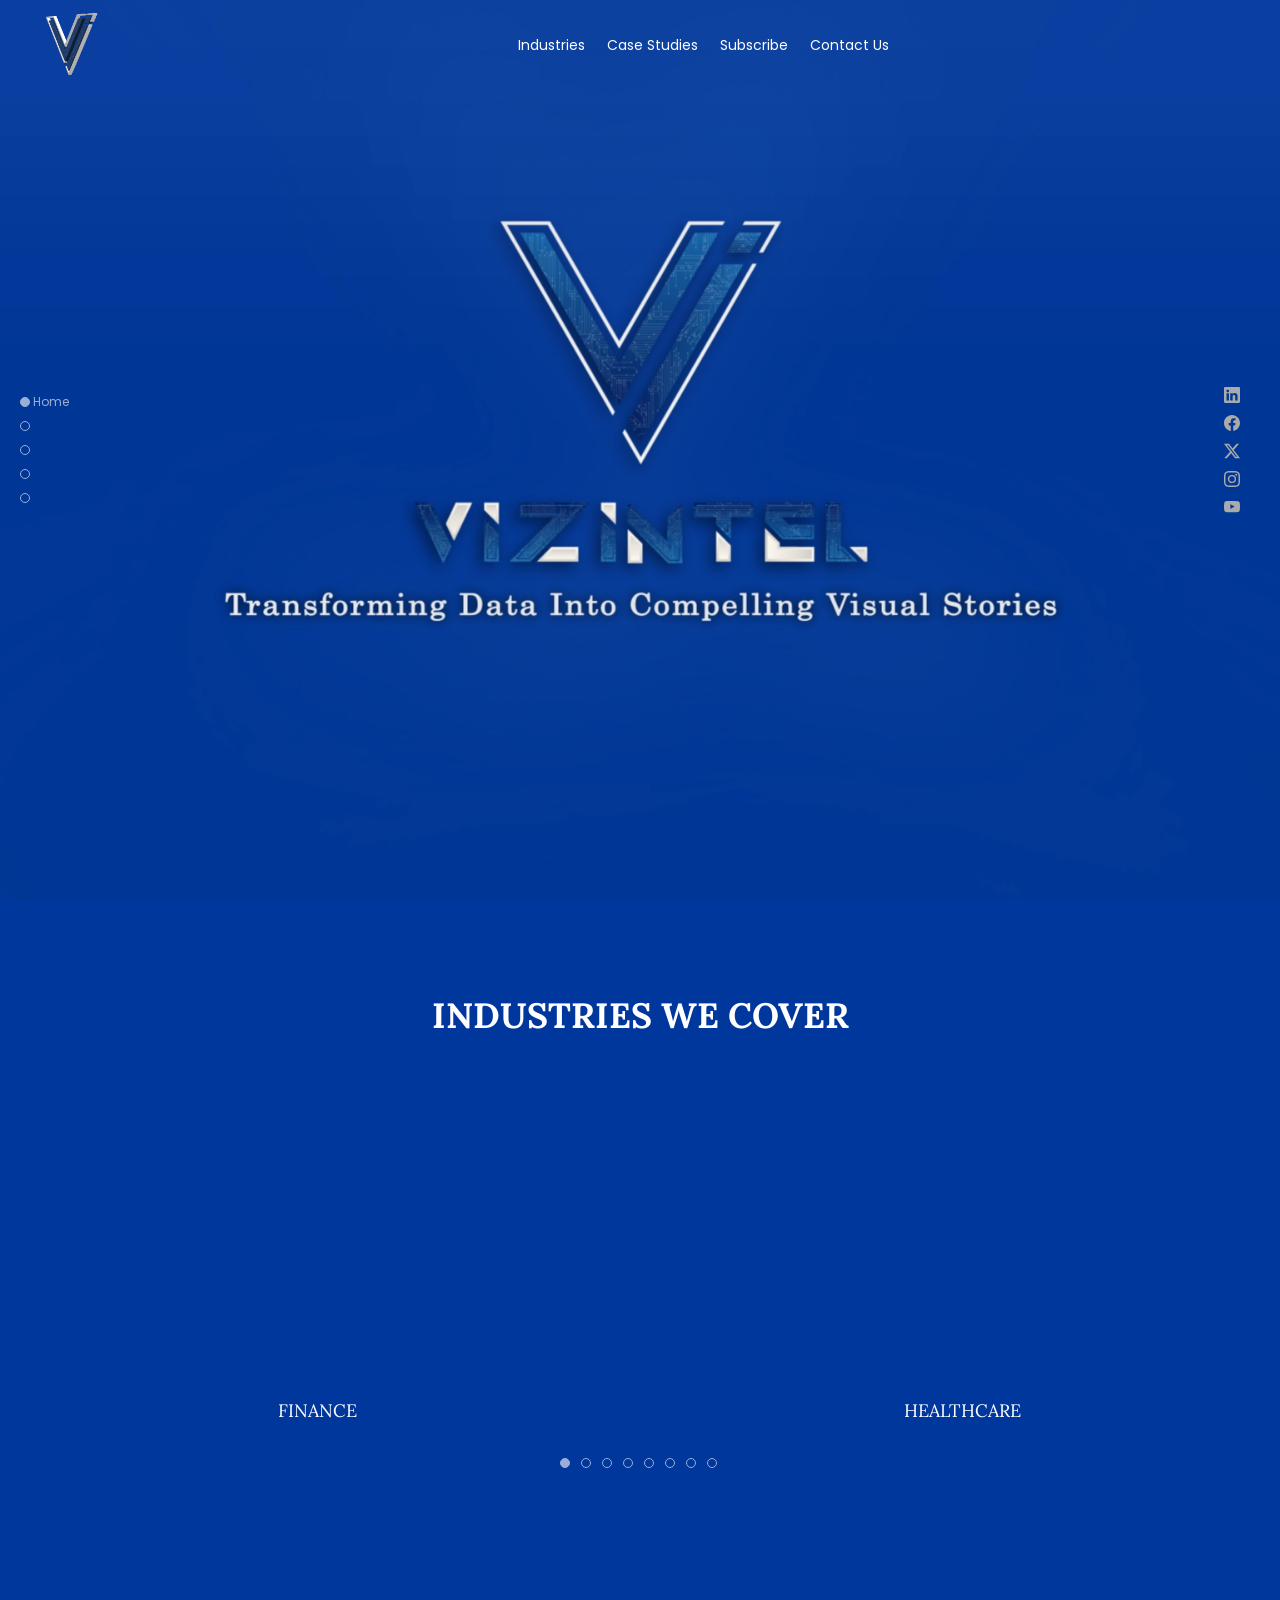
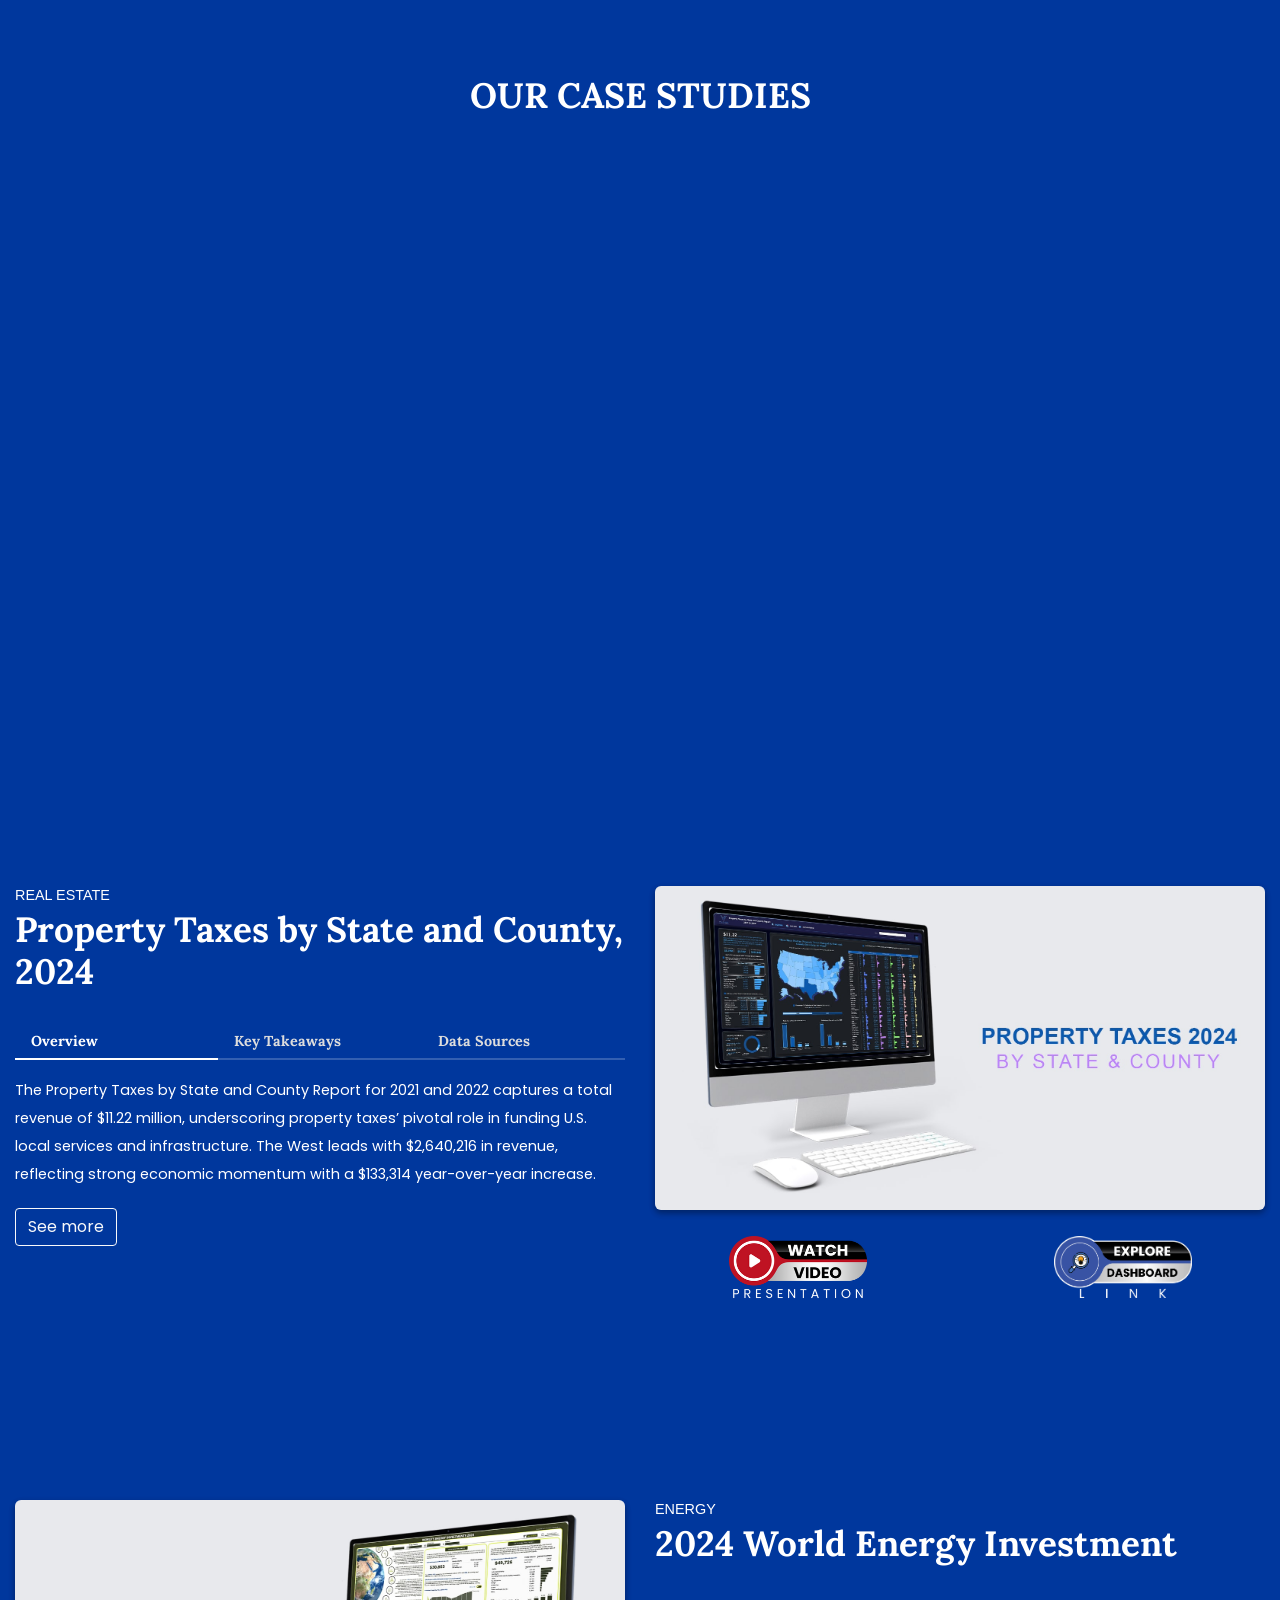
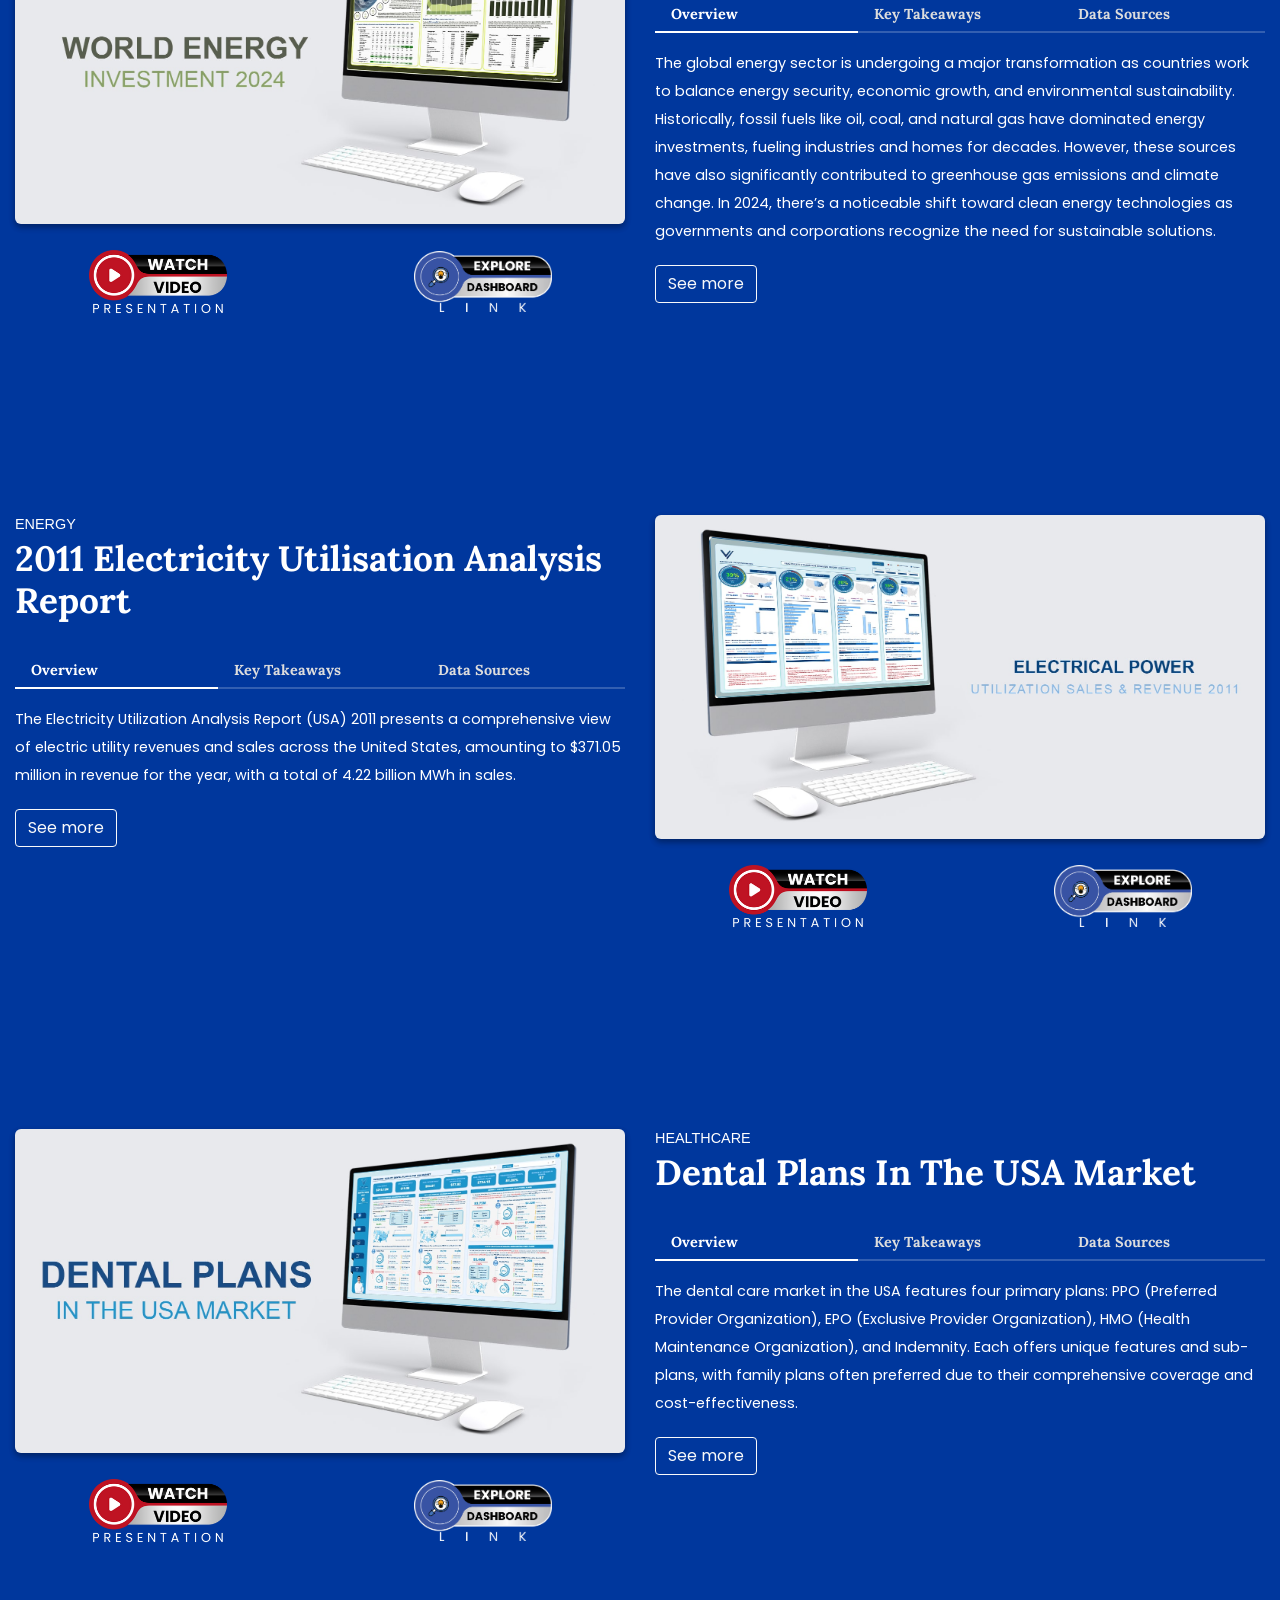
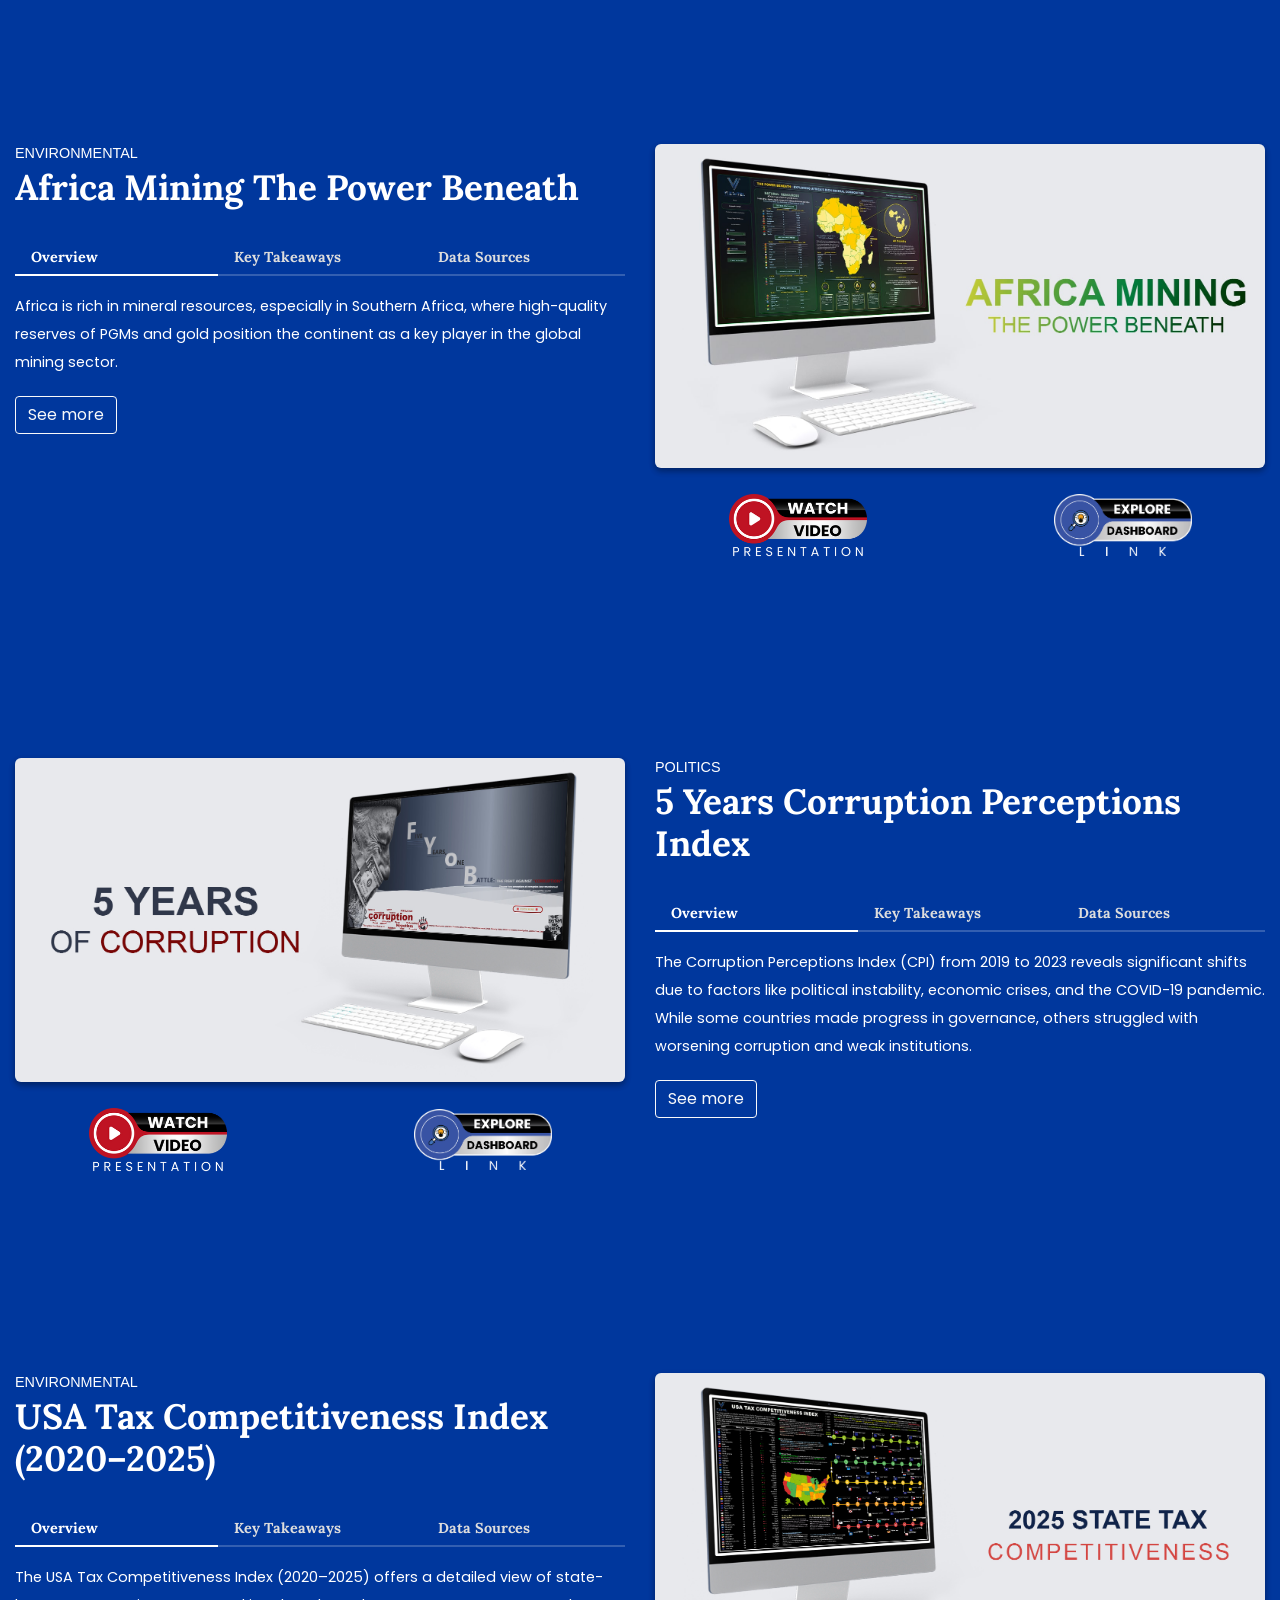
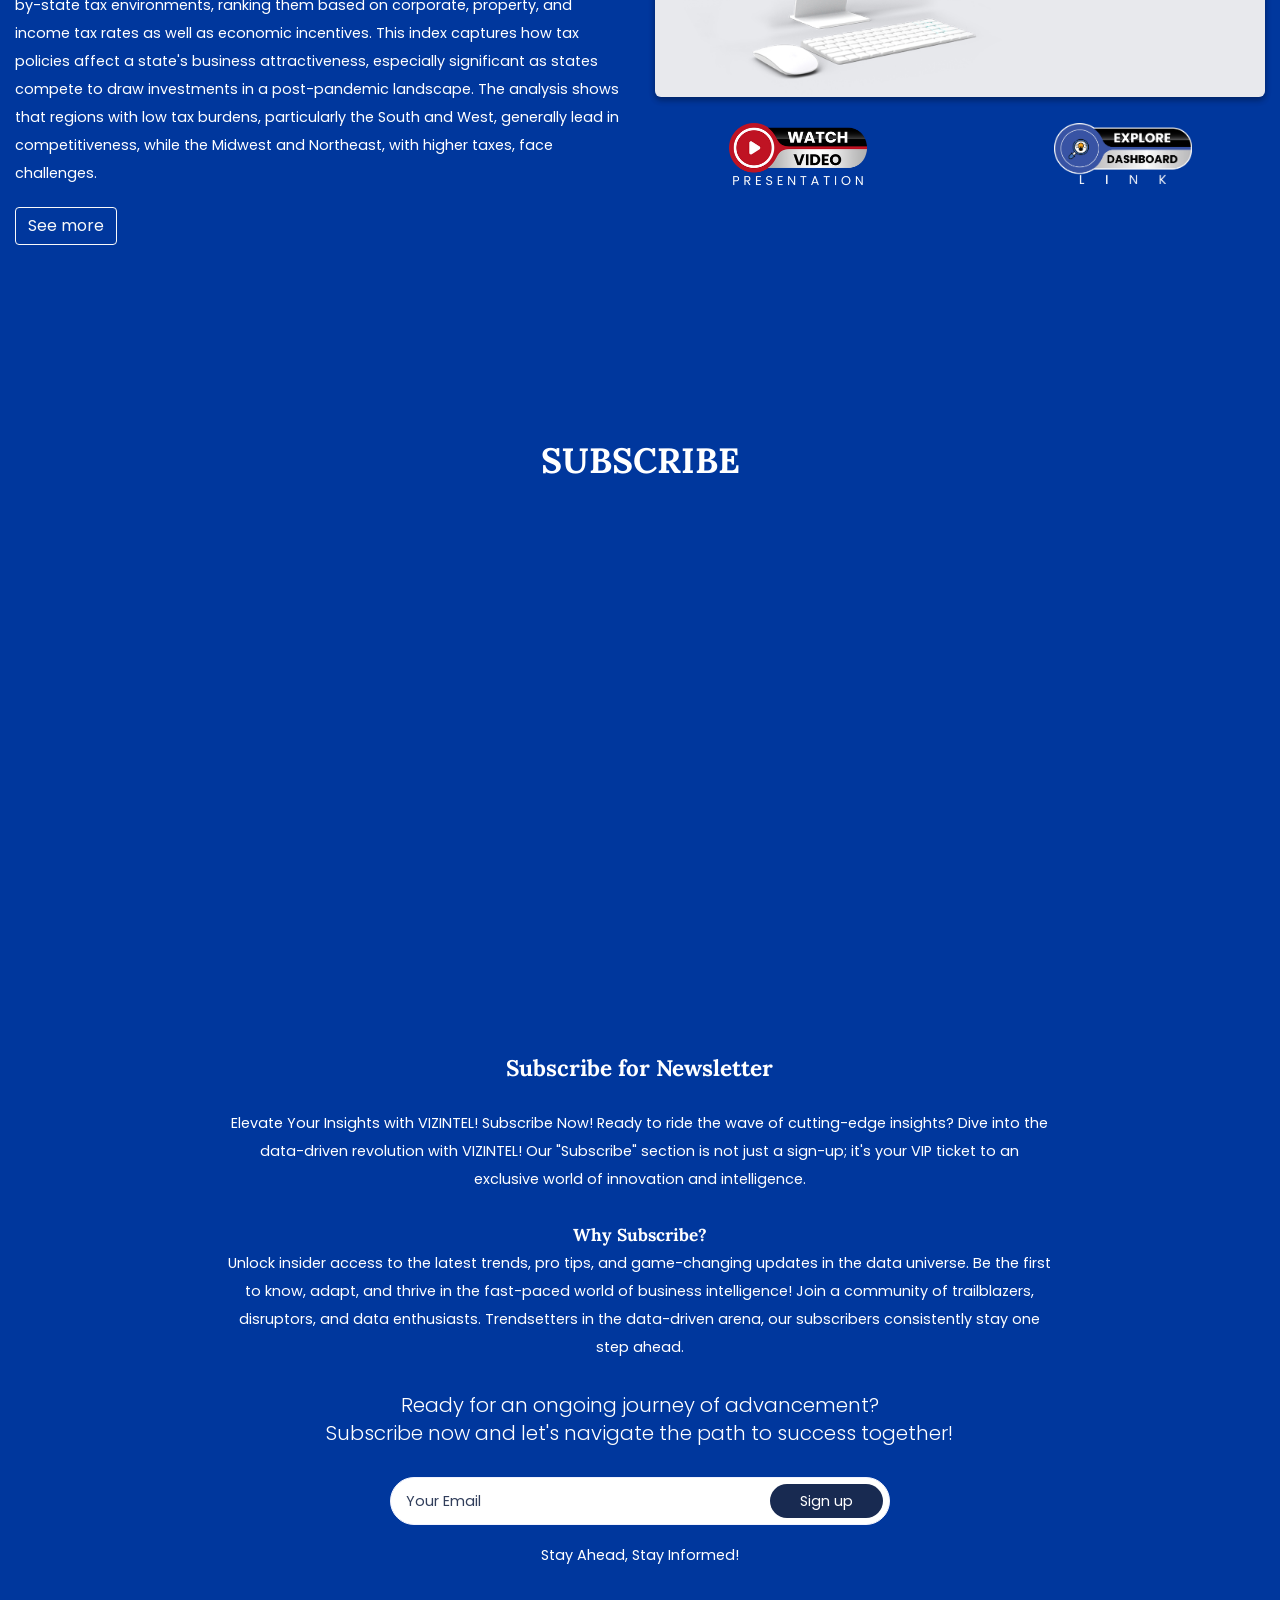
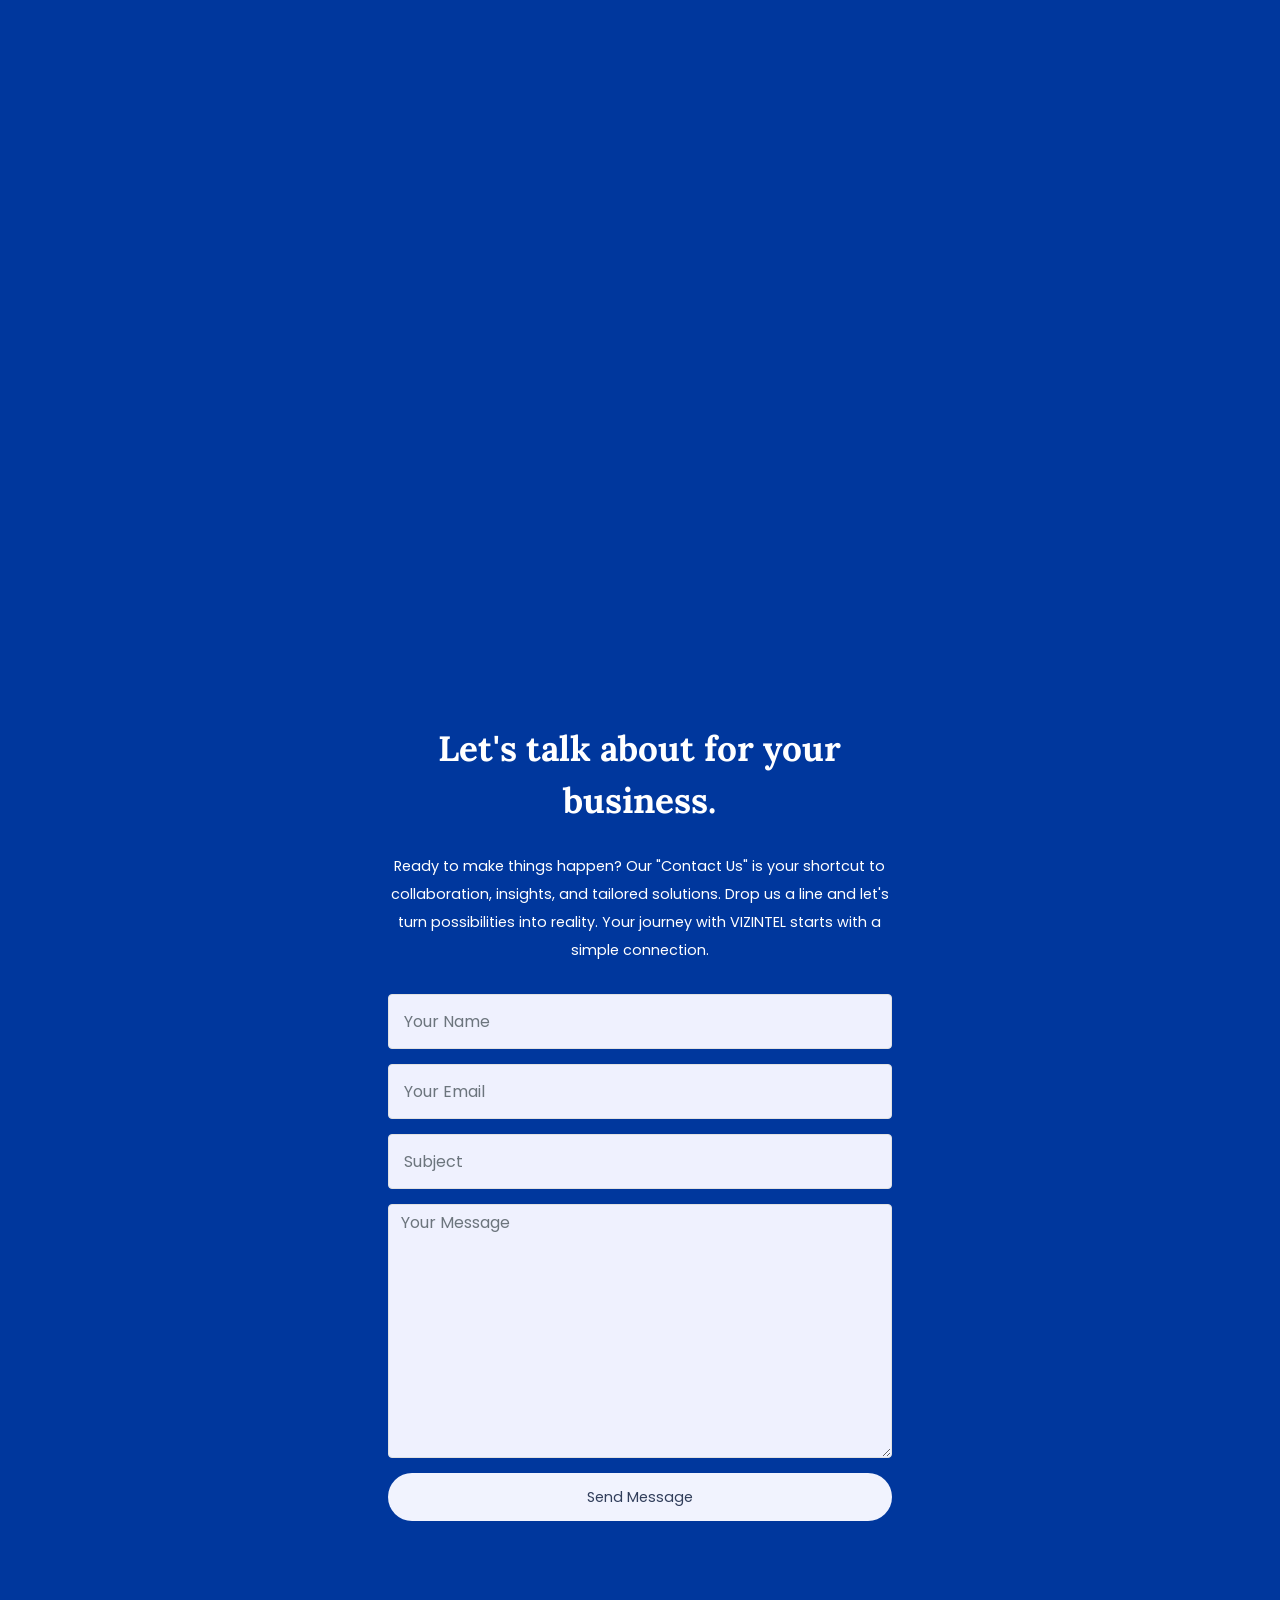
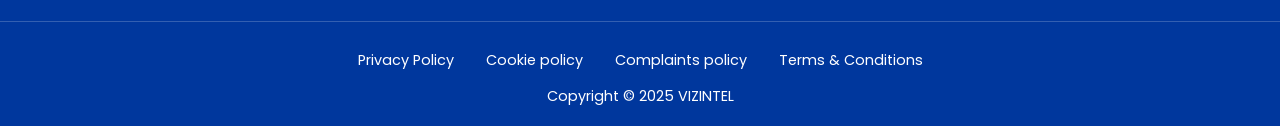
==== commit 379e28f2: "html" ====
--- a/index.html
+++ b/index.html
@@ -2,18 +2,28 @@
 <html lang="en-US">
 
 <head>
+  <!-- Google tag (gtag.js) -->
+  <script async src="https://www.googletagmanager.com/gtag/js?id=G-SWC9H05XC0"></script>
+  <script>
+    window.dataLayer = window.dataLayer || [];
+    function gtag(){dataLayer.push(arguments);}
+    gtag('js', new Date());
+
+    gtag('config', 'G-SWC9H05XC0');
+  </script>
   <!-- Required meta tags -->
   <meta charset="UTF-8">
   <meta name="viewport" content="width=device-width, initial-scale=1.0">
   <meta http-equiv="X-UA-Compatible" content="ie=edge">
-  <meta name="image" property="og:image" content="https://vizintel.net/images/og_image.png">
+  <meta name="image" property="og:image" content="https://vizintel.net/images/og_image.jpg">
   <meta property="og:title" content="Vizintel" />
-  <meta property="og:description" content="Business Intelligence" />
+  <meta property="og:description" content="Transforming Data Into Compelling Visual Stories" />
   <meta property="og:type" content="Business Website">
 
   <meta name="author" content="Vizintel">
   <meta property="og:url" content="https://vizintel.net/" />
   <title>Vizintel</title>
+
   <!-- Favicon -->
   <link rel="apple-touch-icon" sizes="180x180" href="images/apple-touch-icon.png">
   <link rel="icon" type="image/png" sizes="32x32" href="images/favicon-32x32.png">
@@ -267,7 +277,7 @@
                       <!-- Primary video format -->
                       <source src="videos/politics.mp4" type="video/mp4">
                     </video>
-                    <div class="video-caption">PILITICS</div>
+                    <div class="video-caption">POLITICS</div>
                   </div>
                 </div>
                 <div class="swiper-slide">
@@ -325,30 +335,30 @@
           <div class="col-md-6">
             <div class="title-box wow fadeInUp  text-left">
               <span class="title-design">Real Estate</span>
-              <h2 id="h2_4_1">Property Taxes by State and County, 2024</h2>
+              <h2>Property Taxes by State and County, 2024</h2>
 
             </div>
             <div class="custom-tab text-left  ">
               <ul class="nav nav-pills mb-3" id="pills-tab-about" role="tablist">
                 <li class="nav-item">
-                  <a class="nav-link active" data-toggle="pill" href="#tab_4_1" role="tab" aria-selected="true">
+                  <a class="nav-link active" data-toggle="pill" href="#tab_1_1" role="tab" aria-selected="true">
                     <h6 class="tab-title">Overview</h6>
                   </a>
                 </li>
                 <li class="nav-item">
-                  <a class="nav-link" data-toggle="pill" href="#tab_4_2" role="tab" aria-selected="false">
+                  <a class="nav-link" data-toggle="pill" href="#tab_1_2" role="tab" aria-selected="false">
                     <h6 class="tab-title">Key Takeaways</h6>
                   </a>
                 </li>
                 <li class="nav-item">
-                  <a class="nav-link" data-toggle="pill" href="#tab_4_3" role="tab" aria-selected="false">
+                  <a class="nav-link" data-toggle="pill" href="#tab_1_3" role="tab" aria-selected="false">
                     <h6 class="tab-title">Data Sources</h6>
                   </a>
                 </li>
               </ul>
             </div>
             <div class="tab-content">
-              <div id="tab_4_1" class="tab-pane fade active show">
+              <div id="tab_1_1" class="tab-pane fade active show">
                 <div class="row">
                   <div class="col-sm-12">
                     <p>The Property Taxes by State and County Report for 2021 and 2022 captures a total revenue of
@@ -385,7 +395,7 @@
                 </div>
               </div>
 
-              <div id="tab_4_2" class="tab-pane fade">
+              <div id="tab_1_2" class="tab-pane fade">
                 <div class="row">
 
                   <div class="col-sm-12">
@@ -437,15 +447,10 @@
                 </div>
               </div>
 
-              <div id="tab_4_3" class="tab-pane fade ">
+              <div id="tab_1_3" class="tab-pane fade ">
                 <div class="row">
                   <div class="col-sm-12">
-                    <p>At the heart of VIZINTEL are the values that define our approach — security, support, and client
-                      success. Recognizing the utmost significance of data security, we employ rigorous measures to
-                      protect your information. Our dedication goes beyond the initial implementation, providing
-                      continuous support to ensure the seamless operation of your business intelligence solution. Your
-                      success is our success, and we take pride in being the catalyst for your growth in an
-                      ever-evolving business landscape.</p>
+                    <ul class="p-4"><li><a class="text-white data-source-link" target="_blank" href="https://taxfoundation.org/data/all/state/property-taxes-by-state-county-2024/">https://taxfoundation.org/data/all/state/property-taxes-by-state-county-2024/</a></li></ul>
 
                   </div>
                 </div>
@@ -499,7 +504,7 @@
           <div class="col-md-6">
             <div class="title-box wow fadeInUp  text-left">
               <span class="title-design">ENERGY</span>
-              <h2 id="h2_5_1">2024 World Energy Investment</h2>
+              <h2>2024 World Energy Investment</h2>
             </div>
             <div class="custom-tab text-left  ">
               <ul class="nav nav-pills mb-3" id="pills-tab-whatwedo" role="tablist">
@@ -620,11 +625,7 @@
               <div id="tab_2_3" class="tab-pane fade ">
                 <div class="row">
                   <div class="col-sm-12">
-                    <p>Crafting a successful business intelligence strategy requires a nuanced understanding of your
-                      business goals. VIZINTEL collaborates closely with your team to develop a strategy that aligns
-                      seamlessly with your objectives. From data integration to custom development, our holistic
-                      approach ensures that your business intelligence solution is not just a tool but a strategic asset
-                      tailored to your unique needs.</p>
+                    <ul class="p-4"><li><a class="text-white data-source-link" target="_blank" href="https://www.iea.org/data-and-statistics/data-product/world-energy-investment-2024-datafile">https://www.iea.org/data-and-statistics/data-product/world-energy-investment-2024-datafile</a></li></ul>
 
                   </div>
                 </div>
@@ -644,10 +645,306 @@
           <div class="col-md-6">
             <div class="title-box wow fadeInUp  text-left">
               <span class="title-design">ENERGY</span>
-              <h2 id="h2_5_1">2011 Electricity Utilisation Analysis Report</h2>
+              <h2>2011 Electricity Utilisation Analysis Report</h2>
             </div>
             <div class="custom-tab text-left  ">
               <ul class="nav nav-pills mb-3" id="pills-tab-whatwedo" role="tablist">
+                <li class="nav-item">
+                  <a class="nav-link active" data-toggle="pill" href="#tab_3_1" role="tab" aria-selected="true">
+                    <h6 class="tab-title">Overview</h6>
+                  </a>
+                </li>
+                <li class="nav-item">
+                  <a class="nav-link" data-toggle="pill" href="#tab_3_2" role="tab" aria-selected="false">
+                    <h6 class="tab-title">Key Takeaways</h6>
+                  </a>
+                </li>
+                <li class="nav-item">
+                  <a class="nav-link" data-toggle="pill" href="#tab_3_3" role="tab" aria-selected="false">
+                    <h6 class="tab-title">Data Sources</h6>
+                  </a>
+                </li>
+              </ul>
+            </div>
+            <div class="tab-content">
+              <div id="tab_3_1" class="tab-pane fade active show">
+                <div class="row">
+                  <div class="col-sm-12">
+                    <p>The Electricity Utilization Analysis Report (USA) 2011 presents a comprehensive view of electric
+                      utility revenues and sales across the United States, amounting to $371.05 million in revenue for
+                      the year, with a total of 4.22 billion MWh in sales.
+                    </p>
+                    <div class="collapse multi-collapse" id="EUA_overview">
+
+                      <p>
+                        The residential sector emerged as the highest revenue generator, contributing $166.71 million
+                        due to significant household electricity consumption. Energy is priced at approximately $0.088
+                        per MWh, revealing diverse consumption and pricing dynamics among sectors.
+                      </p>
+                      <p>
+                        Investor owned utilities (IOUs) capture 60% of the market, followed by cooperatives, municipal
+                        utilities, and smaller entities with a 36% share, highlighting a varied ownership structure.
+                      </p>
+                      <p>
+                        In 2011, the U.S. electricity market demonstrated regional nuances, with the South generating
+                        the highest revenue due to climatic and economic factors, while the Northeast, West, and Midwest
+                        regions contributed distinctly based on their industrial activity, population, and energy
+                        efficiency efforts.
+                      </p>
+                      <p>
+                        California and Texas led revenue generation, underscoring their large markets, while smaller
+                        states such as Vermont and Rhode Island had more limited contributions.
+                      </p>
+
+
+                    </div>
+                    <a class="btn btn-outline-light expand-btn" data-toggle="collapse" href="#EUA_overview"
+                      role="button" aria-expanded="false" aria-controls="EUA_overview"><span class="see-more">See
+                        more</span><span class="see-less">See less</span></a>
+                  </div>
+                </div>
+              </div>
+
+              <div id="tab_3_2" class="tab-pane fade">
+                <div class="row">
+                  <div class="col-sm-12">
+                    <p><strong>Residential Sector Dominance:</strong> Residential customers accounted for 87% of total
+                      consumption, significantly impacting grid management and highlighting the sector’s priority in
+                      electric utility revenues. Target energy efficiency in the residential sector, particularly in
+                      regions with high household consumption, to reduce grid strain and optimize energy usage.
+                    </p>
+                    <div class="collapse multi-collapse" id="EUA_keys">
+
+                      <p>
+                        <strong>Pricing and Consumption:</strong> The residential sector’s high revenue generation,
+                        despite lower energy sales, illustrates the complex relationship between pricing, consumption,
+                        and sector specific demand patterns, supported by favorable regulatory structures.
+                      </p>
+                      <p>
+                        <strong>Investor Owned Utility Market Share:</strong> IOUs lead in revenue generation due to
+                        their larger scale, extensive infrastructure, and capital investments, especially in densely
+                        populated urban and suburban areas. Conversely, cooperatives and municipal utilities maintain
+                        localized, community focused service areas. As EV adoption rises, prioritize growth in
+                        industrial and transportation sectors, especially in states with manufacturing bases, to capture
+                        emerging revenue opportunities.
+                      </p>
+                      <p>
+                        <strong>Sector and Regional Variations:</strong> High energy demand in the South aligns with
+                        climatic needs, whereas Midwest industrial demand and Northeast pricing constraints reveal the
+                        impact of regional characteristics on revenue and consumption patterns. Tailor strategies to
+                        regional needs—Southern utilities should enhance residential services, while Midwest and
+                        Northeast utilities can leverage industrial demand.
+                      </p>
+                      <p>
+                        <strong>Infrastructure and Pricing Pressures:</strong> Aging infrastructure drives
+                        inefficiencies and cost increases, especially in residential and industrial sectors.
+                      </p>
+                      <p>
+                        <strong>Seasonal and Industrial Demand:</strong> Extreme weather impacts residential demand in
+                        urban areas, while industrial reliance on affordable energy underscores vulnerability to grid
+                        disruptions.
+                      </p>
+                      <p>
+                        <strong>Slow EV Adoption:</strong> Limited electric vehicle infrastructure hampers energy
+                        efficiency advancements in transportation, despite gradual electrification in public transit.
+                      </p>
+
+                    </div>
+                    <a class="btn btn-outline-light expand-btn" data-toggle="collapse" href="#EUA_keys" role="button"
+                      aria-expanded="false" aria-controls="EUA_keys"><span class="see-more">See more</span><span
+                        class="see-less">See less</span></a>
+                  </div>
+                </div>
+              </div>
+
+              <div id="tab_3_3" class="tab-pane fade ">
+                <div class="row">
+                  <div class="col-sm-12">
+                    <ul class="p-4"><li><a class="text-white data-source-link" target="_blank" href="https://www.johnsnowlabs.com/marketplace/electric-power-annual-utilization-sales-and-revenue/">https://www.johnsnowlabs.com/marketplace/electric-power-annual-utilization-sales-and-revenue/</a></li></ul>
+
+                  </div>
+                </div>
+              </div>
+            </div>
+          </div>
+          <div class="col-md-6 pb-5 pb-md-0 wow fadeInUp card-wrapper">
+            <div class="card-wrapper-video" style="background-image: url(images/electrical.jpg)">
+              <div class="card-overlay"></div>
+              <div class="card-play-now"></div>
+              <div class="card-video">
+                <iframe class="video" data-video-id="vQNNH1gMEYo"
+                  src="https://www.youtube.com/embed/vQNNH1gMEYo?enablejsapi=1&amp;html5=1&amp;iv_load_policy=3&amp;rel=0&amp;showinfo=0"
+                  frameborder="0" allowfullscreen="allowfullscreen"></iframe>
+              </div>
+            </div>
+            <div class="d-flex align-items-center justify-content-around flex-wrap mt-4 gap-3">
+              <div class="btn-34 mr-3 card-play"><img src="images/watch-btn.png" alt="watch-btn"></div>
+              <a href="#"
+                class="btn-34"><img src="images/explore-w.png" alt="explore-w"></a>
+            </div>
+          </div>
+
+        </div>
+      </div>
+    </section>
+
+
+    <!-- Dental Plans In The USA Market-->
+    <section class="postion-relative overflow-hidden">
+
+      <div class="container">
+        <div class="row">
+
+          <div class="col-lg-6 pt-5 pt-md-0 wow fadeInUp card-wrapper">
+            <div class="card-wrapper-video" style="background-image: url(images/dental.jpg)">
+              <div class="card-overlay"></div>
+              <div class="card-play-now"></div>
+              <div class="card-video">
+                <iframe class="video" data-video-id="vQNNH1gMEYo"
+                  src="https://www.youtube.com/embed/vQNNH1gMEYo?enablejsapi=1&amp;html5=1&amp;iv_load_policy=3&amp;rel=0&amp;showinfo=0"
+                  frameborder="0" allowfullscreen="allowfullscreen"></iframe>
+              </div>
+            </div>
+            <div class="d-flex align-items-center justify-content-around flex-wrap mt-4 gap-3">
+              <div class="btn-34 mr-3 card-play"><img src="images/watch-btn.png" alt="watch-btn"></div>
+              <a href="#"
+                class="btn-34"><img src="images/explore-w.png" alt="explore-w"></a>
+            </div>
+          </div>
+          <div class="col-md-6">
+            <div class="title-box wow fadeInUp  text-left">
+              <span class="title-design">HEALTHCARE</span>
+              <h2>Dental Plans In The USA Market</h2>
+
+            </div>
+            <div class="custom-tab text-left  ">
+              <ul class="nav nav-pills mb-3" id="pills-tab-ourstrategies" role="tablist">
+                <li class="nav-item">
+                  <a class="nav-link active" data-toggle="pill" href="#tab_4_1" role="tab" aria-selected="true">
+                    <h6 class="tab-title">Overview</h6>
+                  </a>
+                </li>
+                <li class="nav-item">
+                  <a class="nav-link" data-toggle="pill" href="#tab_4_2" role="tab" aria-selected="false">
+                    <h6 class="tab-title">Key Takeaways</h6>
+                  </a>
+                </li>
+                <li class="nav-item">
+                  <a class="nav-link" data-toggle="pill" href="#tab_4_3" role="tab" aria-selected="false">
+                    <h6 class="tab-title">Data Sources</h6>
+                  </a>
+                </li>
+              </ul>
+            </div>
+            <div class="tab-content">
+              <div id="tab_4_1" class="tab-pane fade active show">
+                <div class="row">
+                  <div class="col-sm-12">
+                    <p>The dental care market in the USA features four primary plans: PPO (Preferred Provider
+                      Organization), EPO (Exclusive Provider Organization), HMO (Health Maintenance Organization), and
+                      Indemnity. Each offers unique features and sub-plans, with family plans often preferred due to
+                      their comprehensive coverage and cost-effectiveness.
+                    </p>
+                    <div class="collapse multi-collapse" id="dental_overview">
+
+                      <p>
+                        <strong>PPO</strong> Plans are popular for their flexibility in choosing providers. They include
+                        a standard PPO, which offers varying coverage based on network status, and an enhanced PPO that
+                        covers additional services like orthodontics. High revenues from PPO plans, especially in Texas,
+                        highlight their strong demand due to a large population and employer offerings.
+
+                      </p>
+                      <p>
+                        <strong>EPO</strong> Plans have a narrower network and typically cover in-network services only.
+                        They come in a basic EPO for essential care and a comprehensive EPO with added benefits.
+                        Families often prefer these for lower premiums, although they must stay within the network.
+
+                      </p>
+                      <p>
+                        <strong>HMO</strong> Plans require members to choose a primary dentist and get referrals for
+                        specialists. Standard HMOs focus on basic services, while comprehensive HMOs include more
+                        extensive procedures. Families appreciate the predictable costs and comprehensive care options
+                        these plans provide.
+
+                      </p>
+                      <p>
+                        <strong>Indemnity</strong> Plans offer the most freedom in choosing providers but usually come
+                        with higher costs. They include traditional indemnity plans and managed indemnity plans, which
+                        blend features of PPOs and indemnities. While appealing for their flexibility, they are often
+                        less popular with families due to higher out-of-pocket expenses.
+
+                      </p>
+
+
+                    </div>
+                    <a class="btn btn-outline-light expand-btn" data-toggle="collapse" href="#dental_overview"
+                      role="button" aria-expanded="false" aria-controls="dental_overview"><span class="see-more">See
+                        more</span><span class="see-less">See less</span></a>
+                  </div>
+                </div>
+              </div>
+
+              <div id="tab_4_2" class="tab-pane fade">
+                <div class="row">
+                  <div class="col-sm-12">
+                    <p>Deductibles, out-of-pocket costs, and premium prices vary significantly across states, affecting
+                      accessibility to dental care. Plan availability also differs, with larger states generally
+                      offering more options and competitive pricing.
+                    </p>
+                    <div class="collapse multi-collapse" id="dental_keys">
+
+                      <p>
+                        Dental care issuers vary by region, with some companies dominating specific areas. Access to
+                        plans can depend on geographic location, influencing consumer choices.
+                      </p>
+                      <p>
+                        States like Texas, Florida, and California generate the highest revenues due to larger
+                        populations and more employers providing dental benefits, reflecting a robust dental market.
+                      </p>
+                      <p>
+                        In summary, the USA's dental care landscape offers diverse plans with family options preferred
+                        for their comprehensive coverage and cost benefits. Understanding the variations in plan types
+                        and regional differences is crucial for consumers seeking quality dental care.
+                      </p>
+
+
+
+                    </div>
+                    <a class="btn btn-outline-light expand-btn" data-toggle="collapse" href="#dental_keys" role="button"
+                      aria-expanded="false" aria-controls="dental_keys"><span class="see-more">See more</span><span
+                        class="see-less">See less</span></a>
+                  </div>
+                </div>
+              </div>
+
+              <div id="tab_4_3" class="tab-pane fade ">
+                <div class="row">
+                  <div class="col-sm-12">
+                    <ul class="p-4"><li><a class="text-white data-source-link" target="_blank" href="https://www.johnsnowlabs.com/marketplace/quality-dental-plans-in-market/">https://www.johnsnowlabs.com/marketplace/quality-dental-plans-in-market/</a></li></ul>
+
+                  </div>
+                </div>
+              </div>
+            </div>
+          </div>
+        </div>
+      </div>
+    </section>
+
+    <!-- Africa Mining The Power Beneath -->
+    <section class="overflow-hidden">
+
+      <div class="container">
+        <div class="row ">
+
+          <div class="col-md-6">
+            <div class="title-box wow fadeInUp  text-left">
+              <span class="title-design">ENVIRONMENTAL</span>
+              <h2>Africa Mining The Power Beneath</h2>
+
+            </div>
+            <div class="custom-tab text-left  ">
+              <ul class="nav nav-pills mb-3" id="pills-tab-transformation" role="tablist">
                 <li class="nav-item">
                   <a class="nav-link active" data-toggle="pill" href="#tab_5_1" role="tab" aria-selected="true">
                     <h6 class="tab-title">Overview</h6>
@@ -669,310 +966,6 @@
               <div id="tab_5_1" class="tab-pane fade active show">
                 <div class="row">
                   <div class="col-sm-12">
-                    <p>The Electricity Utilization Analysis Report (USA) 2011 presents a comprehensive view of electric
-                      utility revenues and sales across the United States, amounting to $371.05 million in revenue for
-                      the year, with a total of 4.22 billion MWh in sales.
-                    </p>
-                    <div class="collapse multi-collapse" id="EUA_overview">
-
-                      <p>
-                        The residential sector emerged as the highest revenue generator, contributing $166.71 million
-                        due to significant household electricity consumption. Energy is priced at approximately $0.088
-                        per MWh, revealing diverse consumption and pricing dynamics among sectors.
-                      </p>
-                      <p>
-                        Investor owned utilities (IOUs) capture 60% of the market, followed by cooperatives, municipal
-                        utilities, and smaller entities with a 36% share, highlighting a varied ownership structure.
-                      </p>
-                      <p>
-                        In 2011, the U.S. electricity market demonstrated regional nuances, with the South generating
-                        the highest revenue due to climatic and economic factors, while the Northeast, West, and Midwest
-                        regions contributed distinctly based on their industrial activity, population, and energy
-                        efficiency efforts.
-                      </p>
-                      <p>
-                        California and Texas led revenue generation, underscoring their large markets, while smaller
-                        states such as Vermont and Rhode Island had more limited contributions.
-                      </p>
-
-
-                    </div>
-                    <a class="btn btn-outline-light expand-btn" data-toggle="collapse" href="#EUA_overview"
-                      role="button" aria-expanded="false" aria-controls="EUA_overview"><span class="see-more">See
-                        more</span><span class="see-less">See less</span></a>
-                  </div>
-                </div>
-              </div>
-
-              <div id="tab_5_2" class="tab-pane fade">
-                <div class="row">
-                  <div class="col-sm-12">
-                    <p><strong>Residential Sector Dominance:</strong> Residential customers accounted for 87% of total
-                      consumption, significantly impacting grid management and highlighting the sector’s priority in
-                      electric utility revenues. Target energy efficiency in the residential sector, particularly in
-                      regions with high household consumption, to reduce grid strain and optimize energy usage.
-                    </p>
-                    <div class="collapse multi-collapse" id="EUA_keys">
-
-                      <p>
-                        <strong>Pricing and Consumption:</strong> The residential sector’s high revenue generation,
-                        despite lower energy sales, illustrates the complex relationship between pricing, consumption,
-                        and sector specific demand patterns, supported by favorable regulatory structures.
-                      </p>
-                      <p>
-                        <strong>Investor Owned Utility Market Share:</strong> IOUs lead in revenue generation due to
-                        their larger scale, extensive infrastructure, and capital investments, especially in densely
-                        populated urban and suburban areas. Conversely, cooperatives and municipal utilities maintain
-                        localized, community focused service areas. As EV adoption rises, prioritize growth in
-                        industrial and transportation sectors, especially in states with manufacturing bases, to capture
-                        emerging revenue opportunities.
-                      </p>
-                      <p>
-                        <strong>Sector and Regional Variations:</strong> High energy demand in the South aligns with
-                        climatic needs, whereas Midwest industrial demand and Northeast pricing constraints reveal the
-                        impact of regional characteristics on revenue and consumption patterns. Tailor strategies to
-                        regional needs—Southern utilities should enhance residential services, while Midwest and
-                        Northeast utilities can leverage industrial demand.
-                      </p>
-                      <p>
-                        <strong>Infrastructure and Pricing Pressures:</strong> Aging infrastructure drives
-                        inefficiencies and cost increases, especially in residential and industrial sectors.
-                      </p>
-                      <p>
-                        <strong>Seasonal and Industrial Demand:</strong> Extreme weather impacts residential demand in
-                        urban areas, while industrial reliance on affordable energy underscores vulnerability to grid
-                        disruptions.
-                      </p>
-                      <p>
-                        <strong>Slow EV Adoption:</strong> Limited electric vehicle infrastructure hampers energy
-                        efficiency advancements in transportation, despite gradual electrification in public transit.
-                      </p>
-
-                    </div>
-                    <a class="btn btn-outline-light expand-btn" data-toggle="collapse" href="#EUA_keys" role="button"
-                      aria-expanded="false" aria-controls="EUA_keys"><span class="see-more">See more</span><span
-                        class="see-less">See less</span></a>
-                  </div>
-                </div>
-              </div>
-
-              <div id="tab_5_3" class="tab-pane fade ">
-                <div class="row">
-                  <div class="col-sm-12">
-                    <p>Crafting a successful business intelligence strategy requires a nuanced understanding of your
-                      business goals. VIZINTEL collaborates closely with your team to develop a strategy that aligns
-                      seamlessly with your objectives. From data integration to custom development, our holistic
-                      approach ensures that your business intelligence solution is not just a tool but a strategic asset
-                      tailored to your unique needs.</p>
-
-                  </div>
-                </div>
-              </div>
-            </div>
-          </div>
-          <div class="col-md-6 pb-5 pb-md-0 wow fadeInUp card-wrapper">
-            <div class="card-wrapper-video" style="background-image: url(images/electrical.jpg)">
-              <div class="card-overlay"></div>
-              <div class="card-play-now"></div>
-              <div class="card-video">
-                <iframe class="video" data-video-id="vQNNH1gMEYo"
-                  src="https://www.youtube.com/embed/vQNNH1gMEYo?enablejsapi=1&amp;html5=1&amp;iv_load_policy=3&amp;rel=0&amp;showinfo=0"
-                  frameborder="0" allowfullscreen="allowfullscreen"></iframe>
-              </div>
-            </div>
-            <div class="d-flex align-items-center justify-content-around flex-wrap mt-4 gap-3">
-              <div class="btn-34 mr-3 card-play"><img src="images/watch-btn.png" alt="watch-btn"></div>
-              <a href="#"
-                class="btn-34"><img src="images/explore-w.png" alt="explore-w"></a>
-            </div>
-          </div>
-
-        </div>
-      </div>
-    </section>
-
-
-    <!-- Dental Plans In The USA Market-->
-    <section class="postion-relative overflow-hidden">
-
-      <div class="container">
-        <div class="row">
-
-          <div class="col-lg-6 pt-5 pt-md-0 wow fadeInUp card-wrapper">
-            <div class="card-wrapper-video" style="background-image: url(images/dental.jpg)">
-              <div class="card-overlay"></div>
-              <div class="card-play-now"></div>
-              <div class="card-video">
-                <iframe class="video" data-video-id="vQNNH1gMEYo"
-                  src="https://www.youtube.com/embed/vQNNH1gMEYo?enablejsapi=1&amp;html5=1&amp;iv_load_policy=3&amp;rel=0&amp;showinfo=0"
-                  frameborder="0" allowfullscreen="allowfullscreen"></iframe>
-              </div>
-            </div>
-            <div class="d-flex align-items-center justify-content-around flex-wrap mt-4 gap-3">
-              <div class="btn-34 mr-3 card-play"><img src="images/watch-btn.png" alt="watch-btn"></div>
-              <a href="#"
-                class="btn-34"><img src="images/explore-w.png" alt="explore-w"></a>
-            </div>
-          </div>
-          <div class="col-md-6">
-            <div class="title-box wow fadeInUp  text-left">
-              <span class="title-design">HEALTHCARE</span>
-              <h2 id="h2_1_1">Dental Plans In The USA Market</h2>
-
-            </div>
-            <div class="custom-tab text-left  ">
-              <ul class="nav nav-pills mb-3" id="pills-tab-ourstrategies" role="tablist">
-                <li class="nav-item">
-                  <a class="nav-link active" data-toggle="pill" href="#tab_1_1" role="tab" aria-selected="true">
-                    <h6 class="tab-title">Overview</h6>
-                  </a>
-                </li>
-                <li class="nav-item">
-                  <a class="nav-link" data-toggle="pill" href="#tab_1_2" role="tab" aria-selected="false">
-                    <h6 class="tab-title">Key Takeaways</h6>
-                  </a>
-                </li>
-                <li class="nav-item">
-                  <a class="nav-link" data-toggle="pill" href="#tab_1_3" role="tab" aria-selected="false">
-                    <h6 class="tab-title">Data Sources</h6>
-                  </a>
-                </li>
-              </ul>
-            </div>
-            <div class="tab-content">
-              <div id="tab_1_1" class="tab-pane fade active show">
-                <div class="row">
-                  <div class="col-sm-12">
-                    <p>The dental care market in the USA features four primary plans: PPO (Preferred Provider
-                      Organization), EPO (Exclusive Provider Organization), HMO (Health Maintenance Organization), and
-                      Indemnity. Each offers unique features and sub-plans, with family plans often preferred due to
-                      their comprehensive coverage and cost-effectiveness.
-                    </p>
-                    <div class="collapse multi-collapse" id="dental_overview">
-
-                      <p>
-                        <strong>PPO</strong> Plans are popular for their flexibility in choosing providers. They include
-                        a standard PPO, which offers varying coverage based on network status, and an enhanced PPO that
-                        covers additional services like orthodontics. High revenues from PPO plans, especially in Texas,
-                        highlight their strong demand due to a large population and employer offerings.
-
-                      </p>
-                      <p>
-                        <strong>EPO</strong> Plans have a narrower network and typically cover in-network services only.
-                        They come in a basic EPO for essential care and a comprehensive EPO with added benefits.
-                        Families often prefer these for lower premiums, although they must stay within the network.
-
-                      </p>
-                      <p>
-                        <strong>HMO</strong> Plans require members to choose a primary dentist and get referrals for
-                        specialists. Standard HMOs focus on basic services, while comprehensive HMOs include more
-                        extensive procedures. Families appreciate the predictable costs and comprehensive care options
-                        these plans provide.
-
-                      </p>
-                      <p>
-                        <strong>Indemnity</strong> Plans offer the most freedom in choosing providers but usually come
-                        with higher costs. They include traditional indemnity plans and managed indemnity plans, which
-                        blend features of PPOs and indemnities. While appealing for their flexibility, they are often
-                        less popular with families due to higher out-of-pocket expenses.
-
-                      </p>
-
-
-                    </div>
-                    <a class="btn btn-outline-light expand-btn" data-toggle="collapse" href="#dental_overview"
-                      role="button" aria-expanded="false" aria-controls="dental_overview"><span class="see-more">See
-                        more</span><span class="see-less">See less</span></a>
-                  </div>
-                </div>
-              </div>
-
-              <div id="tab_1_2" class="tab-pane fade">
-                <div class="row">
-                  <div class="col-sm-12">
-                    <p>Deductibles, out-of-pocket costs, and premium prices vary significantly across states, affecting
-                      accessibility to dental care. Plan availability also differs, with larger states generally
-                      offering more options and competitive pricing.
-                    </p>
-                    <div class="collapse multi-collapse" id="dental_keys">
-
-                      <p>
-                        Dental care issuers vary by region, with some companies dominating specific areas. Access to
-                        plans can depend on geographic location, influencing consumer choices.
-                      </p>
-                      <p>
-                        States like Texas, Florida, and California generate the highest revenues due to larger
-                        populations and more employers providing dental benefits, reflecting a robust dental market.
-                      </p>
-                      <p>
-                        In summary, the USA's dental care landscape offers diverse plans with family options preferred
-                        for their comprehensive coverage and cost benefits. Understanding the variations in plan types
-                        and regional differences is crucial for consumers seeking quality dental care.
-                      </p>
-
-
-
-                    </div>
-                    <a class="btn btn-outline-light expand-btn" data-toggle="collapse" href="#dental_keys" role="button"
-                      aria-expanded="false" aria-controls="dental_keys"><span class="see-more">See more</span><span
-                        class="see-less">See less</span></a>
-                  </div>
-                </div>
-              </div>
-
-              <div id="tab_1_3" class="tab-pane fade ">
-                <div class="row">
-                  <div class="col-sm-12">
-                    <p>In the digital age, safeguarding your data is non-negotiable. VIZINTEL places data security at
-                      the core of our strategies. Following industry best practices and utilizing cutting-edge tools, we
-                      ensure that your data is shielded from unauthorized access. Our dedication to security is
-                      steadfast, offering you the assurance to concentrate on harnessing data for the growth of your
-                      business.</p>
-
-                  </div>
-                </div>
-              </div>
-            </div>
-          </div>
-        </div>
-      </div>
-    </section>
-
-    <!-- Africa Mining The Power Beneath -->
-    <section class="overflow-hidden">
-
-      <div class="container">
-        <div class="row ">
-
-          <div class="col-md-6">
-            <div class="title-box wow fadeInUp  text-left">
-              <span class="title-design">ENVIRONMENTAL</span>
-              <h2 id="h2_2_1">Africa Mining The Power Beneath</h2>
-
-            </div>
-            <div class="custom-tab text-left  ">
-              <ul class="nav nav-pills mb-3" id="pills-tab-transformation" role="tablist">
-                <li class="nav-item">
-                  <a class="nav-link active" data-toggle="pill" href="#tab_2_1" role="tab" aria-selected="true">
-                    <h6 class="tab-title">Overview</h6>
-                  </a>
-                </li>
-                <li class="nav-item">
-                  <a class="nav-link" data-toggle="pill" href="#tab_2_2" role="tab" aria-selected="false">
-                    <h6 class="tab-title">Key Takeaways</h6>
-                  </a>
-                </li>
-                <li class="nav-item">
-                  <a class="nav-link" data-toggle="pill" href="#tab_2_3" role="tab" aria-selected="false">
-                    <h6 class="tab-title">Data Sources</h6>
-                  </a>
-                </li>
-              </ul>
-            </div>
-            <div class="tab-content">
-              <div id="tab_2_1" class="tab-pane fade active show">
-                <div class="row">
-                  <div class="col-sm-12">
                     <p>Africa is rich in mineral resources, especially in Southern Africa, where high-quality reserves
                       of PGMs and gold position the continent as a key player in the global mining sector.
                     </p>
@@ -1012,7 +1005,7 @@
                 </div>
               </div>
 
-              <div id="tab_2_2" class="tab-pane fade">
+              <div id="tab_5_2" class="tab-pane fade">
                 <div class="row">
                   <div class="col-sm-12">
                     <p>Transformation is more than a concept; it's a journey from vision to reality. VIZINTEL's
@@ -1025,15 +1018,10 @@
                 </div>
               </div>
 
-              <div id="tab_2_3" class="tab-pane fade ">
+              <div id="tab_5_3" class="tab-pane fade ">
                 <div class="row">
                   <div class="col-sm-12">
-                    <p>Every business is on its unique path to transformation. VIZINTEL's agile development approach
-                      recognizes and adapts to your specific needs. We offer custom development services that align with
-                      your business goals, utilizing a diverse range of technologies. Whether you're scaling up,
-                      diversifying, or innovating, our agile development strategies are designed to flexibly meet the
-                      evolving needs of your transformation journey.
-                    </p>
+                    <ul class="p-4"><li><a class="text-white data-source-link" target="_blank" href="https://data.subak.org/dataset/africa-powermining-projects-database-2014/resource/aad8a5d4-5e5f-4464-b720-e8a882c59957">https://data.subak.org/dataset/africa-powermining-projects-database-2014/resource/aad8a5d4-5e5f-4464-b720-e8a882c59957</a></li></ul>
 
                   </div>
                 </div>
@@ -1083,7 +1071,7 @@
           <div class="col-md-6">
             <div class="title-box wow fadeInUp  text-left">
               <span class="title-design">POLITICS</span>
-              <h2 id="h2_6_1">5 Years Corruption Perceptions Index</h2>
+              <h2>5 Years Corruption Perceptions Index</h2>
 
             </div>
             <div class="custom-tab text-left  ">
@@ -1211,11 +1199,7 @@
               <div id="tab_6_3" class="tab-pane fade ">
                 <div class="row">
                   <div class="col-sm-12">
-                    <p>Our project controls extend beyond monitoring; they are about optimizing project delivery.
-                      VIZINTEL focuses on achieving project excellence, ensuring that your objectives are met
-                      efficiently and effectively. We collaborate closely with your team to implement changes, enhance
-                      processes, and make data-driven decisions that lead to the successful delivery of your projects,
-                      on time and on budget.</p>
+                    <ul class="p-4"><li><a class="text-white data-source-link" target="_blank" href="https://www.transparency.org/en/cpi/2023">https://www.transparency.org/en/cpi/2023</a></li></ul>
 
                   </div>
                 </div>
@@ -1223,6 +1207,120 @@
             </div>
           </div>
 
+        </div>
+      </div>
+    </section>
+
+    <!-- USA Tax Competitiveness Index -->
+    <section class="overflow-hidden">
+
+      <div class="container">
+        <div class="row ">
+
+          <div class="col-md-6">
+            <div class="title-box wow fadeInUp  text-left">
+              <span class="title-design">ENVIRONMENTAL</span>
+              <h2>USA Tax Competitiveness Index (2020–2025)</h2>
+
+            </div>
+            <div class="custom-tab text-left  ">
+              <ul class="nav nav-pills mb-3" id="pills-tab-transformation" role="tablist">
+                <li class="nav-item">
+                  <a class="nav-link active" data-toggle="pill" href="#tab_7_1" role="tab" aria-selected="true">
+                    <h6 class="tab-title">Overview</h6>
+                  </a>
+                </li>
+                <li class="nav-item">
+                  <a class="nav-link" data-toggle="pill" href="#tab_7_2" role="tab" aria-selected="false">
+                    <h6 class="tab-title">Key Takeaways</h6>
+                  </a>
+                </li>
+                <li class="nav-item">
+                  <a class="nav-link" data-toggle="pill" href="#tab_7_3" role="tab" aria-selected="false">
+                    <h6 class="tab-title">Data Sources</h6>
+                  </a>
+                </li>
+              </ul>
+            </div>
+            <div class="tab-content">
+              <div id="tab_7_1" class="tab-pane fade active show">
+                <div class="row">
+                  <div class="col-sm-12">
+                    <p>The USA Tax Competitiveness Index (2020–2025) offers a detailed view of state-by-state tax environments, ranking them based on corporate, property, and income tax rates as well as economic incentives. This index captures how tax policies affect a state's business attractiveness, especially significant as states compete to draw investments in a post-pandemic landscape. The analysis shows that regions with low tax burdens, particularly the South and West, generally lead in competitiveness, while the Midwest and Northeast, with higher taxes, face challenges.
+                    </p>
+                    <div class="collapse multi-collapse" id="AMP_keys">
+
+                      <p>
+                        Within these regions, individual states display notable trends. States like Wyoming, Florida, and South Dakota have maintained high rankings due to low or no income tax and favourable business climates. Meanwhile, Tennessee and North Carolina exemplify how tax reforms can improve competitiveness, with these states rising in rankings over the last five years. This underscores the positive impact that intentional tax policy adjustments can have on a state's economic appeal.
+
+                      </p>
+                      <p>
+                        On the other hand, Northeast states like New York and New Jersey face difficulties due to high tax burdens, ranking consistently lower in competitiveness. The persistence of high property and income taxes in these states affects business attraction and retention, marking a key area for reform if they wish to become more competitive.
+
+
+                      </p>
+                      <p>
+                        At a national level, there has been a broad shift towards reducing corporate tax rates, with 60% of states lowering or stabilizing corporate taxes by 2025. This trend underscores a nationwide recognition of the importance of a favourable tax climate to attract businesses and stimulate economic growth. Additionally, states are increasingly adopting economic incentives, with over 40% implementing new credits and deductions to attract specific industries.
+                      </p>
+                      <p>
+                        Overall, the USA Tax Competitiveness Index reveals how regional and state-specific tax policies impact business decisions. This information is crucial for policymakers and stakeholders, highlighting the relationship between a state's tax environment and its economic competitiveness.
+                      </p>
+
+                    </div>
+                    <a class="btn btn-outline-light expand-btn" data-toggle="collapse" href="#AMP_keys" role="button"
+                      aria-expanded="false" aria-controls="AMP_keys"><span class="see-more">See more</span><span
+                        class="see-less">See less</span></a>
+                  </div>
+                </div>
+              </div>
+
+              <div id="tab_7_2" class="tab-pane fade">
+                <div class="row">
+                  <div class="col-sm-12">
+                    <p>The analysis emphasizes the clear regional divide in tax competitiveness, with the South and West leading due to lower tax burdens and business-friendly incentives. Together, they account for 60% of the top 10 most competitive states, highlighting the positive relationship between low taxes and economic appeal. By contrast, the Northeast and Midwest regions face ongoing challenges, with high tax burdens impacting their competitiveness and ability to attract businesses.</p>
+                    <div class="collapse multi-collapse" id="taxs_keys">
+
+                      <p>States like Tennessee and North Carolina demonstrate the impact of targeted tax reforms on rankings, with improvements of 8% since 2020. These examples show that states willing to make strategic tax adjustments can enhance their business appeal, underscoring the importance of adaptable policy-making.</p>
+                    <p>A national trend towards reducing corporate tax rates reflects heightened awareness of tax policy’s impact on economic growth. By 2025, 60% of states have either reduced or stabilized their corporate taxes, signalling a broad push to improve business climates and attract investments.
+                    </p>
+
+                    <p>Additionally, over 40% of states have introduced new economic incentives since 2020, such as tax credits for small businesses and R&D. This targeted approach helps mitigate overall tax burdens and supports high-priority sectors like technology and manufacturing, which are especially sensitive to tax policies.</p>
+
+                    <p>This analysis shows that tax policy is crucial to the economic landscape, influencing where businesses choose to operate. For policymakers, the index serves as a benchmark, indicating how states can remain competitive by fostering low-tax, incentive-rich environments that attract investments and support economic growth. High-tax states, however, may need to rethink their strategies to retain competitiveness in an increasingly mobile economy.</p>
+
+                    </div>
+                    <a class="btn btn-outline-light expand-btn" data-toggle="collapse" href="#taxs_keys" role="button"
+                      aria-expanded="false" aria-controls="taxs_keys"><span class="see-more">See more</span><span
+                        class="see-less">See less</span></a>
+                  </div>
+                </div>
+              </div>
+
+              <div id="tab_7_3" class="tab-pane fade ">
+                <div class="row">
+                  <div class="col-sm-12">
+                    <ul class="p-4"><li><a class="text-white data-source-link" target="_blank" href="https://taxfoundation.org/research/all/state/2025-state-tax-competitiveness-index/">https://taxfoundation.org/research/all/state/2025-state-tax-competitiveness-index/</a></li></ul>
+
+                  </div>
+                </div>
+              </div>
+            </div>
+          </div>
+          <div class="col-md-6 pt-5 pt-md-0 wow fadeInUp card-wrapper">
+            <div class="card-wrapper-video" style="background-image: url(images/state_tax_2025.jpg)">
+              <div class="card-overlay"></div>
+              <div class="card-play-now"></div>
+              <div class="card-video">
+                <iframe class="video" data-video-id="vQNNH1gMEYo"
+                  src="https://www.youtube.com/embed/vQNNH1gMEYo?enablejsapi=1&amp;html5=1&amp;iv_load_policy=3&amp;rel=0&amp;showinfo=0"
+                  frameborder="0" allowfullscreen="allowfullscreen"></iframe>
+              </div>
+            </div>
+            <div class="d-flex align-items-center justify-content-around flex-wrap mt-4 gap-3">
+              <div class="btn-34 mr-3 card-play"><img src="images/watch-btn.png" alt="watch-btn"></div>
+              <a href="#" class="btn-34"><img src="images/explore-w.png" alt="explore-w"></a>
+            </div>
+          </div>
         </div>
       </div>
     </section>
--- a/css/xamin-style.css
+++ b/css/xamin-style.css
@@ -1 +1,4 @@
 @import url(https://fonts.googleapis.com/css2?family=Poppins:wght@400;500&family=Lora:wght@700&display=swap);blockquote,pre{background:#eff1fe}#loading,.iq-post-sidebar{height:100%}.button_link,.error-404 .big-text,.title-box .title-design,blockquote cite{font-family:Lato,sans-serif}::-moz-selection{background:#324765;color:#fff;text-shadow:none}::selection{background:#324765;color:#fff;text-shadow:none}body{font-family:Poppins,sans-serif;font-weight:400;font-style:normal;font-size:.9em;line-height:28px;color:#fff;overflow-y:inherit!important;background-color:#00379d;overflow-x:hidden!important;user-select:none;-moz-user-select:none;-webkit-user-select:none;-ms-user-select:none}.button,a{transition:.5s ease-in-out;-moz-transition:.5s ease-in-out;-ms-transition:.5s ease-in-out;-o-transition:.5s ease-in-out;-webkit-transition:.5s ease-in-out}a:focus{text-decoration:none!important}a:hover{text-decoration:none}.button,a,input{outline:0!important}h1,h2,h3,h4,h5,h6{font-family:Lora,serif;color:#fff;margin:0;-ms-word-wrap:break-word;word-wrap:break-word;line-height:1.5em;font-weight:700}h1 a,h2 a,h3 a,h4 a,h5 a,h6 a{color:inherit}a h1,a h2,a h3,a h4,a h5,a h6,header.style-one.style-two .navbar ul li .sub-menu li i,header.style-one.style-two .sub-header .number-info li a,header.style-one.style-two .sub-header .number-info li a i,header.style-one.style-two .sub-header .social-icone ul li i{color:#fff;transition:.5s ease-in-out;-moz-transition:.5s ease-in-out;-ms-transition:.5s ease-in-out;-o-transition:.5s ease-in-out;-webkit-transition:.5s ease-in-out}.blockquote-footer,.button.blue-btn:focus,.button:focus,.custom-tab .nav-pills .nav-link.active .tab-title,.custom-tab .nav-pills .nav-link:hover .tab-title,.custom-tab .nav.nav-pills[aria-orientation=vertical] .nav-link.active h5,.custom-tab .nav.nav-pills[aria-orientation=vertical] .nav-link:hover h5,.custom-tab.verticaltab2 .nav.nav-pills[aria-orientation=vertical] .nav-link.active h5,.custom-tab.verticaltab2 .nav.nav-pills[aria-orientation=vertical] .nav-link:hover h5,.title-box span.title-design.sub-title,.title-box.text-white h2,a:hover h1,a:hover h2,a:hover h3,a:hover h4,a:hover h5,a:hover h6,article.hentry .iq-blog-box .iq-blog-detail .blog-content .widget_tag_cloud ul li a:hover,footer .copyright-footer ul li a,footer ul.menu li a:hover,header .navbar ul li .sub-menu li.current-menu-item ul li a:hover,header .navbar ul li .sub-menu li.current-menu-parent i,header .navbar ul li .sub-menu li:hover,header .navbar ul li .sub-menu li:hover>i,header .navbar ul li a:hover,header .navbar ul li.current-menu-item a,header .navbar ul li.current-menu-item i,header .navbar ul li.current-menu-parent a,header .navbar ul li.current-menu-parent i,header.style-one .sub-header .number-info li a i,header.style-one .sub-header .social-icone ul li i,header.style-one.style-two .navbar ul li a,header.style-one.style-two .navbar ul li i,ul.info-share li a:hover,ul.iq-contact li a:hover span{color:#fff}.custom-tab.verticaltab2 .nav.nav-pills[aria-orientation=vertical] .nav-link.active .tab-title,.custom-tab.verticaltab2 .nav.nav-pills[aria-orientation=vertical] .nav-link:hover .tab-title,.custom-tab.verticaltab3 .nav.nav-pills[aria-orientation=vertical] .nav-link.active h5,.custom-tab.verticaltab3 .nav.nav-pills[aria-orientation=vertical] .nav-link:hover h5,.white-btn.button:focus,a,blockquote .blockquote-footer cite,footer #recentcomments li a,header .navbar ul li.current-menu-ancestor a,header .navbar ul li.current-menu-ancestor i,header .sub-header .social-icone ul li a:hover,header.style-one .sub-header .number-info li:hover a,header.style-one .sub-header .number-info li:hover a i,header.style-one .sub-header .social-icone ul li:hover i,header.style-one.style-two .navbar ul li .sub-menu li:hover,header.style-one.style-two .navbar ul li a:hover,header.style-one.style-two .navbar ul li.current-menu-ancestor a,header.style-one.style-two .navbar ul li.current-menu-ancestor i,header.style-one.style-two .navbar ul li.current-menu-item a,header.style-one.style-two .navbar ul li.current-menu-item i,header.style-one.style-two .navbar ul li.current-menu-parent a,header.style-one.style-two .navbar ul li.current-menu-parent i,header.style-one.style-two .sub-header .number-info li:hover a,header.style-one.style-two .sub-header .number-info li:hover a i,header.style-one.style-two .sub-header .social-icone ul li:hover i{color:#182a51}h1{font-size:3.052em}h2{font-size:2.441em}h3{font-size:1.953em}h4{font-size:1.563em}.modal h4,h5{font-size:1.2em}h6{font-size:1em}.container{max-width:1500px}.font-weight-bold{font-weight:700!important}.d-inherit{display:inherit!important}a{outline:0}a:focus,a:hover{color:#313e5b;outline:0}ins{background:#fff9c0;text-decoration:none}img{max-width:100%;height:auto}pre{padding:15px;border:1px solid #eff1fe}.blog-content ul.wp-block-archives,.blog-content ul.wp-block-categories,.blog-content ul.wp-block-latest-posts,.client-xamin .col-sm-12,.client-xamin-border .col-sm-12,header .navbar-light,hr,ul.iq-contact{padding:0}hr{margin:0;border-bottom:1px solid #e0e0e0;border-top:0}blockquote{padding:15px 30px;border-left:5px solid #182a51;margin-bottom:30px;border-radius:4px}blockquote cite{font-weight:700}.blog-content blockquote p,.custom-tab .nav.nav-pills[aria-orientation=vertical] .nav-link:last-child,.custom-tab .nav.nav-pills[aria-orientation=vertical] li.nav-item:last-child,.custom-tab.verticaltab2 .nav.nav-pills[aria-orientation=vertical] .nav-link:last-child,.custom-tab.verticaltab2 .nav.nav-pills[aria-orientation=vertical] li.nav-item:last-child,.custom-tab.verticaltab3 .nav.nav-pills[aria-orientation=vertical] .nav-link:last-child,.custom-tab.verticaltab3 .nav.nav-pills[aria-orientation=vertical] li.nav-item:last-child,.title-box.text-left p,.widget:last-child,.wpcf7-form p:nth-child(n+6),address,blockquote ol:last-child,blockquote p:last-child,blockquote ul:last-child,dl dd:last-child,footer p,header ul.shop_list{margin-bottom:0}blockquote .blockquote-footer{font-style:italic;color:#6c757d;margin-top:10px}.iq-mb-30,.predict-form input,.predict-form textarea,.title-box-space,.title-box.text-left,.title-box.text-left.title-box-space,.xamin-client .client-icon,.xamin-contact .title-box.text-center,p{margin-bottom:30px}.blog-content p,.modal p,.title-box.title-shadow,dl dd,footer .footer-logo,footer h4.footer-title{margin-bottom:15px}.blog-content .wp-block-archives li,.blog-content .wp-block-latest-posts li,.blog-content ul.wp-block-categories li{list-style:none}footer.footer-one ul li.cat-item span,ul.wp-block-categories li.cat-item span{float:right}footer.footer-one ul li span.archiveCount,footer.footer-one ul li.cat-item span.post_count{float:right;color:#fff;background:#313e5b;border-radius:50px;width:20px;height:20px;text-align:center;line-height:20px;font-size:12px;padding:0}table,table td,table th{border:1px solid #eaeaea}.blog-content .page-links a:hover,.blue .consult-video a,.owl-carousel .owl-nav i:hover,.share ul li a:hover,header .navbar ul li .sub-menu li .sub-menu li.menu-item.current-menu-item a,header .navbar ul li .sub-menu li .sub-menu li.menu-item:hover a,header .navbar ul li .sub-menu li a:hover,header .navbar ul li .sub-menu li.current-menu-item a,header .navbar ul li .sub-menu li.current-menu-parent a,header .navbar ul li .sub-menu li:hover>a,header.style-one.style-two .navbar ul li .sub-menu li .sub-menu li.menu-item.current-menu-item a,header.style-one.style-two .navbar ul li .sub-menu li .sub-menu li.menu-item:hover a,header.style-one.style-two .navbar ul li .sub-menu li.current-menu-parent a,header.style-one.style-two .navbar ul li .sub-menu li:hover>a{background:#182a51;color:#fff}.blogs-slider .blog-card-container .card-image,.overflow-hidden{overflow:hidden}ol,ul{padding-left:20px;margin-bottom:1em}ol li{list-style:decimal}ol ol{padding-left:25px}ul li{list-style:inherit}table{width:100%;margin-bottom:20px}table td,table th{padding:5px 8px;text-align:center}label{color:#313e5b;margin-bottom:0}input,input[type=email],input[type=password],input[type=search],input[type=text],textarea{width:100%;float:left;padding:0 15px;height:48px;line-height:48px;background:#fff;border:1px solid #eff1fe;-webkit-border-radius:0;-moz-border-radius:0;border-radius:0;color:#525f81;transition:.5s ease-in-out;-moz-transition:.5s ease-in-out;-ms-transition:.5s ease-in-out;-o-transition:.5s ease-in-out;-webkit-transition:.5s ease-in-out}select{border:1px solid rgba(36,38,43,.14);background:#fff;line-height:48px;height:48px;padding:0 10px;width:100%;color:#525f81;-webkit-border-radius:0;-moz-border-radius:0;border-radius:0;transition:.5s ease-in-out;-moz-transition:.5s ease-in-out;-ms-transition:.5s ease-in-out;-o-transition:.5s ease-in-out;-webkit-transition:.5s ease-in-out}textarea{padding:0 15px;height:150px;-webkit-border-radius:4px;-moz-border-radius:4px;border-radius:4px}input:focus,input[type=email]:focus,input[type=password]:focus,input[type=search]:focus,input[type=text]:focus,select:focus,textarea:focus{border-color:#182a51;box-shadow:none;outline:0}input::-webkit-input-placeholder{color:inherit}input::-moz-placeholder{color:inherit}input:-ms-input-placeholder{color:inherit}textarea::-webkit-input-placeholder{color:inherit}textarea::-moz-placeholder{color:inherit}textarea:-ms-input-placeholder{color:inherit}input[type=email]::-webkit-input-placeholder{color:inherit}input[type=email]::-moz-placeholder{color:inherit}input[type=email]:-ms-input-placeholder{color:inherit}.contact-form input[type=submit],input[type=submit]{color:#fff;background:#182a51;margin-bottom:0;height:auto;line-height:26px!important;padding:11px 30px;font-size:1em;border:none;position:relative;display:inline-block;width:auto;-webkit-border-radius:0;-moz-border-radius:0;border-radius:90px;cursor:pointer;transition:.5s ease-in-out;-moz-transition:.5s ease-in-out;-ms-transition:.5s ease-in-out;-o-transition:.5s ease-in-out;-webkit-transition:.5s ease-in-out}#loading,header .sub-header nav{display:flex}.contact-form input[type=submit]:hover,input[type=submit]:hover{color:#fff;background:#313e5b;outline:0}input[type=checkbox]{width:auto;margin-right:10px;line-height:2;height:32px}.error-bg{float:left;width:100%;display:block}.error-404 .big-text{font-size:240px;line-height:240px;color:#313e5b;font-weight:700}.xamin-gradient-bg-top{background:-webkit-gradient(linear,left top,left bottom,color-stop(0,#eff1fe),color-stop(60%,#fff));background:-moz-linear-gradient(top,#eff1fe 0,#fff 60%);background:-webkit-linear-gradient(top,#eff1fe 0,#fff 60%);background:-o-linear-gradient(top,#eff1fe 0,#fff 60%);background:-ms-linear-gradient(top,#eff1fe 0,#fff 60%);background:linear-gradient(top,#eff1fe 0,#fff 60%)}.xamin-gradient-bg-bottom{background:-webkit-gradient(linear,left top,left bottom,color-stop(0,#eff1fe),color-stop(60%,#fff));background:-moz-linear-gradient(bottom,#eff1fe 0,#fff 60%);background:-webkit-linear-gradient(bottom,#eff1fe 0,#fff 60%);background:-o-linear-gradient(bottom,#eff1fe 0,#fff 60%);background:-ms-linear-gradient(bottom,#eff1fe 0,#fff 60%);background:linear-gradient(bottom,#eff1fe 0,#fff 60%)}ul.iq-list{margin:0}.column-2 ul.iq-list{columns:2;-webkit-columns:2;-moz-columns:2}#back-to-top .top{margin:0;color:#fff;background:#313e5b;position:fixed;bottom:30px;right:25px;z-index:999;font-size:26px;width:50px;height:50px;text-align:center;line-height:50px;border-radius:90px;-webkit-transition:.3s ease-in-out;-moz-transition:.3s ease-in-out;transition:.3s ease-in-out}#back-to-top .top:hover{background:#182a51;color:#fff;-webkit-box-shadow:0 0 30px 0 rgba(0,0,0,.1);-moz-box-shadow:0 0 30px 0 rgba(0,0,0,.1);box-shadow:0 0 30px 0 rgba(0,0,0,.1)}#loading{width:100%;flex-direction:column;justify-content:center;align-items:center;position:fixed;top:0;left:0;right:0;bottom:0;background:#fff;z-index:9999}#loading img{width:400px}header{position:relative;width:100%;background:#fff;display:inline-block;z-index:999;-webkit-transition:.3s ease-out;-moz-transition:.3s ease-out;-ms-transition:.3s ease-out;-o-transition:.3s ease-out;transition:.3s ease-out}.widget_tag_cloud ul,header .sub-header .number-info ul,header .sub-header .social-icone ul{margin:0;padding:0}header .sub-header .number-info li{list-style:none;float:left;margin-right:0;border-left:1px solid rgba(255,255,255,.18)}header .sub-header .number-info li:last-child{border-right:1px solid rgba(255,255,255,.18);margin-right:0}header .sub-header .number-info li a{color:#fff;line-height:45px;padding:0 15px}#secondary .widget.widget_categories ul li a:hover,.button-link:hover,header .sub-header .number-info li a:hover{color:#182a51;text-decoration:none}header .sub-header .number-info li a i{margin-right:5px}header .sub-header .request-btn a{background:#182a51;padding:14px 30px;color:#fff;line-height:45px;position:relative;border-right:1px solid rgba(255,255,255,.3);z-index:2}header .sub-header .request-btn a:before{pointer-events:none;background:#182a51;width:100%;position:absolute;top:0;left:100%;height:100%;content:"";display:inline-block;z-index:-1}header .sub-header .request-btn a:hover{background:#182a51;color:#fff;text-decoration:none}header .sub-header .social-icone ul li i{color:#fff;width:45px;height:45px;line-height:45px}header .sub-header .social-icone ul li{display:inline-block!important;text-align:center;border-right:1px solid rgba(255,255,255,.3);height:45px;background:#182a51}footer .footer-top .info-share li:last-child,footer .menu-footer-menu-container .menu li:last-child,header .navbar ul li .sub-menu li,header .sub-header .social-icone ul li:last-child{margin-right:0}.blue-btn.button a:hover,.blue-btn.button:focus,.button_link:hover,header .sub-header .social-icone ul li a{color:#313e5b}header .navbar-light .navbar-brand img.logo{width:90px;padding:10px}header .sub-header{padding:0 162px;background:#313e5b;overflow:hidden;font-size:14px}.admin-bar header,header.menu-sticky .navbar ul li .sub-menu li:hover>.sub-menu{top:0}.admin-bar header.header-three{top:32px}.admin-bar header.menu-sticky .main-header{top:32px;padding:0 162px}@media (max-width:767px){.admin-bar header{top:0;transition:ease-in-out;-moz-transition:ease-in-out;-ms-transition:ease-in-out;-o-transition:ease-in-out;-webkit-transition:ease-in-out}.admin-bar header.menu-sticky,.admin-bar header.menu-sticky .main-header{top:0}header.menu-sticky .main-header{position:relative}}header .navbar ul li,header .navbar ul li a{transition:.3s ease-in-out;position:relative}@media only screen and (min-device-width:601px) and (max-device-width:768px){.admin-bar header.menu-sticky .main-header{top:46px}}header .navbar .menu-all-pages-container,header .navbar .menu-header-menu-container,header .navbar .menu-main-menu-container,header .navbar .menu-short-container,header .navbar .menu-testing-menu-container{display:flex;align-items:center;justify-content:center;width:100%;flex-wrap:wrap}.owl-carousel .owl-nav i,.share ul li a{width:45px;height:45px;line-height:45px}ul.info-share{max-width:200px;position:fixed;top:50%;right:40px;z-index:1000;transform:translateY(-50%)}header .navbar ul{display:block;text-align:center}header .navbar ul.sub-menu li{display:block;text-align:left}header .navbar ul li{list-style:none;margin-right:10px;-moz-transition:.3s ease-in-out;-ms-transition:.3s ease-in-out;-o-transition:.3s ease-in-out;-webkit-transition:.3s ease-in-out;display:inline-block}header li .search-box input[type=search]{height:40px;font-size:18px;display:inline-block;border:none;border-radius:0;outline:0;padding:15px 40px 15px 15px;width:0;position:absolute;top:-14px;right:0;background:0 0;transition:width .4s cubic-bezier(0, .795, 0, 1);cursor:pointer;z-index:11;margin:-10px 0 0}.iq-banner,.iq-bg-dark,.iq-bg-over,.title-box .subtitle,header li .search-box{position:relative}header li .search-box input[type=search]:focus{width:250px;cursor:text;background:#fff;z-index:9;color:rgba(102,102,102,.6);font-size:14px}.custom-tab .nav-pills .nav-link.active,header li .search-box .search-submit:hover{background:0 0}header li .search-box .search-submit{z-index:10;color:#313e5b;padding:0;height:40px;width:40px;display:inline-block;float:right;position:absolute;top:-24px;right:0;background:0 0;cursor:pointer;transition:opacity .4s}header .navbar ul li a{color:#fff;padding:0 0 0 15px;line-height:80px;z-index:9;text-decoration:none;-moz-transition:.3s ease-in-out;-ms-transition:.3s ease-in-out;-o-transition:.3s ease-in-out;-webkit-transition:.3s ease-in-out;text-transform:capitalize}ul.info-share li a{padding-left:0;color:#aaa}header .navbar ul li a.active{text-decoration:underline!important}header .navbar ul li i{display:inline-block;font-weight:700;font-size:16px;color:#313e5b}header li .search-box .search-submit i{display:inline-block}header .navbar ul li .sub-menu li i{display:block;position:absolute;right:15px;top:10px;line-height:28px;font-size:12px;z-index:9;color:#313e5b;transition:.3s ease-in-out;-moz-transition:.3s ease-in-out;-ms-transition:.3s ease-in-out;-o-transition:.3s ease-in-out;-webkit-transition:.3s ease-in-out}header .navbar ul li .sub-menu li i:before{content:"\f105"}header .navbar .sub-main .blue-btn.button a{font-size:14px}header .navbar .sub-main .blue-btn.button{padding:8px 20px}.custom-tab .nav.nav-pills[aria-orientation=vertical] .nav-link.active:before,.custom-tab .nav.nav-pills[aria-orientation=vertical] .nav-link:hover:before,.custom-tab .tab-pane.fade,.custom-tab.verticaltab2 .nav.nav-pills[aria-orientation=vertical] .nav-link.active:before,.custom-tab.verticaltab2 .nav.nav-pills[aria-orientation=vertical] .nav-link:hover:before,.custom-tab.verticaltab3 .nav.nav-pills[aria-orientation=vertical] .nav-link p,.custom-tab.verticaltab3 .nav.nav-pills[aria-orientation=vertical] .nav-link.active:before,.custom-tab.verticaltab3 .nav.nav-pills[aria-orientation=vertical] .nav-link:hover:before,.expand-btn .see-less,.expand-btn[aria-expanded=true] .see-more,.owl-carousel .owl-dots .owl-dot span,.owl-carousel .owl-dots.disabled,.owl-carousel .owl-nav.disabled,.video-is-open:after,.widget_tag_cloud ul li a:before,footer #recentcomments li.recentcomments a:before,footer .iq-contact li a:before,footer a.rsswidget:before,footer ul.wp-tag-cloud li a:before,header .navbar ul li .sub-menu,header .navbar ul li .sub-menu li a:before,header .navbar ul li .sub-menu li>.sub-menu{display:none}header .navbar ul li:hover .sub-menu{background:#fff;position:absolute;top:80px;left:0;padding-left:0;display:inline-block;width:200px;-webkit-box-shadow:0 1px 30px 0 rgba(36,38,43,.1);-moz-box-shadow:0 1px 30px 0 rgba(36,38,43,.1);box-shadow:0 1px 30px 0 rgba(36,38,43,.1)}header .navbar ul li .sub-menu li a{font-size:14px;border-radius:0;display:inline-block;width:100%;line-height:28px;padding:7px 15px;color:#313e5b;background:#fff}.button,.iq-widget-menu ul.iq-post li,header.style-one .sub-header .number-info li{border:none}header .navbar ul li .sub-menu li.current-menu-item ul li a{background:0 0;color:#182a51}header .navbar ul li .sub-menu li .sub-menu li.menu-item a{background:#fff;color:#313e5b}header .navbar ul li .sub-menu li:hover>.sub-menu{background:#fff;position:absolute;top:0;left:100%;padding-left:0;display:inline-block;width:200px;-webkit-box-shadow:0 1px 30px 0 rgba(36,38,43,.1);-moz-box-shadow:0 1px 30px 0 rgba(36,38,43,.1);box-shadow:0 1px 30px 0 rgba(36,38,43,.1)}header .navbar ul.sub-menu.menu li{display:inline-block;width:29%;left:0;float:left}header ul.sub-menu.menu{width:880px!important;background:0 0!important;box-shadow:none!important}header.menu-sticky .main-header{position:fixed;top:0;background:#003697;-webkit-box-shadow:0 0 30px 0 rgba(0,0,0,.1);-moz-box-shadow:0 0 30px 0 rgba(0,0,0,.1);box-shadow:0 0 30px 0 rgba(0,0,0,.1)}header.menu-sticky .main-header .navbar ul li a{line-height:65px;position:relative}header.menu-sticky .main-header .navbar ul li:hover .sub-menu{top:65px}header.menu-sticky .navbar ul li .sub-menu>li a{line-height:28px}.admin-bar header.style-one{top:30px}header.style-one .sub-header{background:0 0;padding:0 162px}header.style-one{position:absolute;background:0 0}header.style-one li .search-box .search-submit,header.style-one li .search-box input[type=search]{right:-30px}header.style-one .sub-header .number-info li a{font-size:14px;color:#fff;line-height:45px;padding:0;margin-right:30px}header.style-one .sub-header .social-icone ul li{border:none;background:0 0}header.style-one .sub-header .social-icone ul li i{width:30px}header.style-one .navbar-light .navbar-toggler-icon{filter:invert(1);position:relative}header.style-one .navbar-light .navbar-toggler-icon i{line-height:0;font-size:40px;position:absolute;top:50%;left:50%;margin-right:-50%;transform:translate(-50%,-50%)}.blue-btn.button:before,.button:hover,header.style-one.style-two.menu-sticky .main-header{background:#313e5b}.sidebar-service-left .nav-pills a.current-menu-item,.sidebar-service-left .nav-pills a:hover,header.style-one.style-two .navbar ul li .sub-menu li.current-menu-item a{color:#fff;background:#182a51}header.style-one.style-two .navbar ul li .sub-menu li .sub-menu li.menu-item a,header.style-one.style-two .navbar ul li .sub-menu li a{color:#fff;background:#525f81}@media screen and (max-width:4000px) and (min-width:1023px){header .navbar ul li:hover>.sub-menu{display:block!important}header .navbar ul li:hover a,header .navbar ul li:hover i{color:#fff;text-decoration:none}header .navbar ul li:hover a{text-decoration:underline}header.style-one.style-two .navbar ul li:hover a,header.style-one.style-two .navbar ul li:hover i{color:#182a51;text-decoration:none}}.button{color:#313e5b;padding:10px 30px;position:relative;display:inline-block;-webkit-border-radius:0;-moz-border-radius:0;border-radius:90px;background:#f1f3fe;cursor:pointer;z-index:4}.blue-btn.button:hover,.white-btn.button:hover{background:#313e5b;color:#fff}.white-btn.button{color:#182a51;background:#fff}.blue-btn.button{color:#fff;background:#313e5b;display:inline-grid}.blue-btn.button a{color:#fff;text-decoration:none}.button:hover{text-decoration:none;color:#fff;-webkit-transform:translate3d(0,0,0);transform:translate3d(0,0,0)}.button span{z-index:2;position:relative}.xamin-left-img img{position:relative;left:-47%;max-width:155%!important;margin-top:-200px}.xamin-right-img img{right:-19%;max-width:140%!important}.xamin-right-img-wm img{right:-19%;max-width:150%!important}.xamin-bg .iq-objects-03{z-index:1}.button.border-btn{border:1px solid #313e5b;color:#313e5b;background:#182a51}.button.border-btn:active,.button.border-btn:hover{background:#182a51;color:#fff;border-color:#182a51}.button-link{color:#182a51;font-weight:700}.button-link i{margin-left:5px}.button_link{color:#313e5b;font-weight:700}.button_link i{margin-right:10px;color:#81e5f2}#secondary .widget ul,.widget-area .widget ul{padding:0;list-style:none}#secondary .widget.widget_categories ul li a{padding-left:15px;color:#525f81;position:relative;-ms-word-wrap:break-word;word-wrap:break-word}#secondary .widget.widget_categories ul li a:before{position:absolute;content:"\f111";color:#182a51;top:6px;font-size:5px;left:0;font-family:FontAwesome;line-height:normal;transition:.5s ease-in-out;-moz-transition:.5s ease-in-out;-ms-transition:.5s ease-in-out;-o-transition:.5s ease-in-out;-webkit-transition:.5s ease-in-out}.widget{margin-bottom:45px;padding:30px;-webkit-border-radius:4px;-moz-border-radius:4px;border-radius:4px;display:inline-block;width:100%;float:left;position:relative;background:#eff1fe}.widget .widget-title{font-size:25px;position:relative;margin-bottom:15px;padding-bottom:0}.iq-widget-menu.widget,.testimonial-widget-menu.widget{padding:0;background:0 0}.widget_tag_cloud ul li a{background:#182a51;display:inline-block;color:#fff;padding:2px 10px;border-radius:90px;transition:.3s ease-in-out;-webkit-transition:.3s ease-in-out;-o-transition:.3s ease-in-out;-moz-transition:.3s ease-in-out;-ms-transition:.3s ease-in-out}.widget_tag_cloud ul li a:hover{background:#313e5b;color:#fff;padding:2px 10px}.facy-widget{padding:30px;background:#182a51}.widget_tag_cloud ul li{padding:0;display:inline-block;margin:3px 5px 3px 0}.assistive-text,.site .screen-reader-text{position:absolute!important;clip:rect(1px,1px,1px,1px);overflow:hidden;height:1px;width:1px;display:none}.main-navigation .assistive-text:focus,.site .screen-reader-text:active,.site .screen-reader-text:focus,.site .screen-reader-text:hover{background:#fff;border:2px solid #333;border-radius:3px;clip:auto!important;color:#313e5b;display:block;font-size:12px;height:auto;padding:12px;position:absolute;top:5px;left:5px;width:auto;z-index:100000}.owl-carousel .owl-nav .owl-next,.owl-carousel .owl-nav .owl-prev{background:0 0;display:block;position:absolute;top:-25px;text-indent:inherit;text-align:center;width:auto;outline:0;cursor:pointer}.share ul li{display:inline-block;margin-right:10px}.share ul li a{border-radius:90px;display:inline-block;background:#313e5b;color:#fff;text-align:center}.portfolio-meta,.share ul{margin:0 0 30px;padding:0;display:inline-block;width:100%}#team-main .share ul,.industries-slider .swiper-pagination,.partnership-video{text-align:center}.owl-carousel .owl-nav{display:block;position:absolute;text-indent:inherit;top:50%;transform:translateY(-50%);-webkit-transform:translateY(-50%);-o-transform:translateY(-50%);-ms-transform:translateY(-50%);-moz-transform:translateY(-50%);left:0;width:100%;cursor:pointer;z-index:999}.consult-video a,footer .sub-btn button:before{top:50%;left:50%;margin-right:-50%;transform:translate(-50%,-50%)}.owl-carousel .owl-nav .owl-prev{border-radius:90px;border:none;left:-8%;-webkit-transition:opacity .3s,left .3s;-moz-transition:opacity .3s,left .3s;-ms-transition:opacity .3s,left .3s;-o-transition:opacity .3s,left .3s;transition:opacity .3s,left .3s}.owl-carousel .owl-nav .owl-next{border-radius:90px;border:none;right:-8%;-webkit-transition:opacity .3s,right .3s;-moz-transition:opacity .3s,right .3s;-ms-transition:opacity .3s,right .3s;-o-transition:opacity .3s,right .3s;transition:opacity .3s,right .3s}.owl-carousel .owl-nav i{font-size:24px;border:1px solid rgba(0,0,0,.05);padding-left:0;display:inline-block;color:#fff;background:#313e5b;font-weight:400;text-align:center;-webkit-transition:.5s ease-out;-moz-transition:.5s ease-out;-ms-transition:.5s ease-out;-o-transition:.5s ease-out;transition:.5s ease-out;border-radius:90px}.owl-carousel .owl-dots{margin-top:15px;position:relative;width:100%;display:inline-block;text-indent:inherit;text-align:center;cursor:pointer}.bg-video,.bg-video #player,.bg-video .overlay{width:100vw;height:100vh}.owl-carousel .owl-dots .owl-dot{box-shadow:none;outline:0;background:#fff;display:inline-block;border-radius:90px;padding:0;margin:0 3px;height:11px;width:11px;border:1px solid #fff;transition:.5s ease-in-out;-webkit-transition:.5s ease-in-out;-o-transition:.5s ease-in-out;-moz-transition:.5s ease-in-out;-ms-transition:.5s ease-in-out;cursor:pointer}.owl-carousel .owl-dots .owl-dot.active{height:11px;width:30px}.owl-carousel .owl-dots .owl-dot:hover{background:#fff;border:1px solid #fff}.single-image-shadow .owl-carousel .video-img{box-shadow:1px 12px 15px -5px rgba(0,0,0,.1);margin:30px 15px}.owl-carousel .owl-item .clients-box{padding:30px;text-align:center;display:flex;flex-direction:column;gap:9px}.owl-carousel .owl-item .clients-box h4{font-size:16px;text-transform:uppercase}.owl-carousel .owl-item .clients-box video{width:100%;border-radius:10px;object-fit:cover}@media (max-width:1199.98px){.owl-carousel .owl-item .clients-box video{height:100%}}.consult-video a{display:inline-block;width:80px;height:80px;line-height:80px;border-radius:90px;background:#fff;text-align:center;position:absolute}.blue .video-btn .btn-waves .waves{border-color:#182a51}.bg-video{position:fixed;top:0;left:0;overflow:hidden;z-index:-1}.bg-video #player{position:absolute;top:0;left:0;z-index:-2}.bg-video .overlay{position:absolute;top:0;left:0;z-index:1}.video-wrapper{position:relative;padding-bottom:56.25%;height:0}.video-wrapper iframe,.video-wrapper video{position:absolute;top:0;left:0;width:100%;height:100%;border-radius:25px}.main-left{margin-bottom:60px!important}.title-box{margin-top:-5px}.title-box h2{margin-bottom:15px;line-height:1.2;transition:opacity .15s linear}.title-box .title-design{font-weight:400;color:#fff;display:inline-block;position:relative;text-transform:uppercase}.iq-over-dark-10:before,.iq-over-dark-20:before,.iq-over-dark-30:before,.iq-over-dark-40:before,.iq-over-dark-50:before,.iq-over-dark-60:before,.iq-over-dark-70:before,.iq-over-dark-80:before,.iq-over-dark-85:before,.iq-over-dark-90:before,.iq-over-dark-95:before{height:100%;z-index:0;display:block!important;left:0;width:100%;content:"";top:0}.title-box span.title-design.sub-title:before{background:#fff;content:""}.title-box.text-center{margin-bottom:45px}.owl-carousel .owl-item .clients-box.hover-effct img{width:auto;margin:0 auto;opacity:.4;transition:.3s ease-in-out}.owl-carousel .owl-item .clients-box.hover-effct img:hover,.swiper-pagination-bullet-active,.swiper-pagination-bullet-active .pagination-text,.swiper-pagination-bullet:hover,.swiper-pagination-bullet:hover .pagination-text,.video-is-open .card-play-now{opacity:1}.client-xamin .owl-carousel .owl-item .clients-box.hover-effct img{margin:inherit}.client-xamin-border{border-top:1px solid #eff1fe}.xamin-client{background:#fff;border-radius:5px;padding:60px 30px;margin-bottom:30px;-webkit-transition:.3s;-moz-transition:.3s;-ms-transition:.3s;-o-transition:.3s;transition:.3s}.xamin-client:hover{margin-top:-10px;box-shadow:0 35px 30px 0 rgba(0,0,0,.06)}.recentcomments a{display:inline!important;padding:0!important;margin:0!important}footer table td,footer table th{border-color:rgba(36,38,43,.14)}footer ul li{border:none;padding-bottom:0;margin-bottom:10px}footer #recentcomments li .comment-author-link a:hover{text-decoration:underline;color:#182a51}footer ul.menu li .sub-menu{padding-left:10px}ul.iq-contact li{display:flex;position:relative}ul.iq-contact li a span{padding-left:30px;display:table-cell;word-break:break-word;color:#f1f3fe}ul.iq-contact li i{position:absolute;left:0;line-height:34px;font-size:20px;color:#f1f3fe}footer .rsswidget{padding-left:0;font-size:18px;color:#f1f3fe;font-weight:800}footer .rss-date{font-weight:600;font-size:14px;text-transform:uppercase;display:inline-block;width:100%;margin:5px 0}footer{border-top:1px solid rgba(255,255,255,.2);width:100%}footer .footer-top{padding-top:70px;padding-bottom:45px}footer #recentcomments li .comment-author-link a{color:#f1f3fe;font-weight:600}footer ul.menu li a{border:none;color:#f1f3fe}footer .sub-btn{position:absolute;right:0}footer .sub-btn button{padding:24px 30px;border:none;cursor:pointer;background-color:#182a51}.sub-btn button:focus,footer .sub-btn button:hover{outline:0}footer .sub-btn button:before{content:"\f2c3";position:absolute;font-family:Ionicons;z-index:1;font-size:24px;color:#fff}footer input[type=submit] footer .info-share li{margin-left:15px;margin-right:0}footer .menu-footer-menu-container .menu{margin-bottom:0;padding:0}footer .menu-footer-menu-container .menu li{list-style:none;display:block}footer .copyright a:hover,footer .info-share li a:hover,footer .menu-footer-menu-container .menu li a:hover{text-decoration:none;color:#fff}footer .info-share li a{color:#f1f3fe}footer input[type=email]:focus,footer input[type=email]:hover{border-color:#fff;padding:0 125px 0 15px}.subscribe-newsletter-form input[type=email],footer input[type=email]{background:#fff;border-color:#eff1fe;border-radius:90px;color:#313e5b;padding-right:125px;float:none}.mc4wp-form-fields input[type=submit]{position:absolute;right:7px;padding-top:4px;padding-bottom:4px;top:7px}.custom-tab.verticaltab3 .nav.nav-pills[aria-orientation=vertical] .nav-link img,footer .footer-top .info-share li{margin-right:15px}.wpcf7-not-valid-tip,div.wpcf7-acceptance-missing,div.wpcf7-validation-errors,footer.iq-over-dark-90:before{display:none!important}.iq-pb-100,footer .footer_top_block{padding-bottom:100px}.iq-over-dark-10:before{position:absolute;background:rgb(239,241,254,.1)}.iq-over-dark-20:before{position:absolute;background:rgb(239,241,254,.2)}.iq-over-dark-30:before{position:absolute;background:rgb(239,241,254,.3)}.iq-over-dark-40:before{position:absolute;background:rgb(239,241,254,.4)}.iq-over-dark-50:before{position:absolute;background:rgb(239,241,254,.5)}.iq-over-dark-60:before{position:absolute;background:rgb(239,241,254,.6)}.iq-over-dark-70:before{position:absolute;background:rgb(239,241,254,.7)}.iq-over-dark-80:before{position:absolute;background:rgb(0,0,0,.8)}.iq-over-dark-85:before{position:absolute;background:rgb(239,241,254,.85)}.iq-over-dark-90:before{position:absolute;background:rgb(239,241,254,.9)}.iq-over-dark-95:before{position:absolute;background:rgb(239,241,254,.95)}.contact-form{position:relative;width:100%;display:inline-block}.contact-form input[type=submit]{margin-top:15px}.contact-form input{position:relative;width:100%;margin-bottom:15px;background:#eff1fe;border-radius:4px;padding-left:15px;height:55px;line-height:55px;clear:both;border:1px solid #e1e1e1}.contact-form .textarea textarea:focus,.contact-form input:focus{border:1px solid #182a51;box-shadow:none;outline:0}.contact-form .textarea textarea{margin-bottom:15px;width:100%;float:left;background:#fff;border:1px solid #eff1fe;border-radius:4px;padding:15px 0 0 20px;resize:none}.contact-form .wpcf7-not-valid{border:1px solid red}.contact-form .ajax-loader{margin:32px 0 0 5px}.predict-form{background:#fff;border-radius:5px;padding:30px}.contact-form textarea{background:#eff1fe;margin-bottom:15px;border:1px solid #e1e1e1}.xamin-contact.contact-style{background:#eff1fe;margin-bottom:0;padding:100px 45px}.swiper-pagination,.xamin-contact.contact-style h2{text-align:left}.xamin-history{padding:15px;border-radius:4px}.xamin-history.border{border:1px solid #eff1fe}.custom-tab .tab-pane.fade.active.show,.expand-btn[aria-expanded=true] .see-less{display:block}.xamin-award .award-img{padding:30px;border-radius:4px;border:1px solid #eff1fe;transition:.5s ease-in-out;-moz-transition:.5s ease-in-out;-ms-transition:.5s ease-in-out;-o-transition:.5s ease-in-out;-webkit-transition:.5s ease-in-out;background:#ffff}.xamin-award:hover .award-img{box-shadow:4.871px 34.659px 30px 0 rgba(0,0,0,.06)}.custom-tab .nav.nav-pills{display:flex;width:100%;background:0 0;overflow:hidden}.custom-tab .nav.nav-pills li{display:inline-block;width:33.334%;flex:0 0 auto}.custom-tab .nav.nav-pills[aria-orientation=vertical] li.nav-item{flex:0 0 auto;width:100%;vertical-align:middle;float:left}.custom-tab .nav-pills .nav-link .tab-title{display:inline-block;line-height:1.1;color:#ddd}.custom-tab .show_content{width:100%}.custom-tab .nav.nav-pills[aria-orientation=vertical],.custom-tab.verticaltab2 .nav.nav-pills[aria-orientation=vertical],.custom-tab.verticaltab3 .nav.nav-pills[aria-orientation=vertical]{box-shadow:none;border-radius:0}.custom-tab .nav.nav-pills[aria-orientation=vertical] .nav-link{padding:15px;border-radius:0;text-align:center}.custom-tab .nav.nav-pills[aria-orientation=vertical] .nav-link h5,.custom-tab.verticaltab2 .nav.nav-pills[aria-orientation=vertical] .nav-link h5{font-size:18px}.custom-tab .nav.nav-pills[aria-orientation=vertical] .nav-link.active,.custom-tab .nav.nav-pills[aria-orientation=vertical] .nav-link:hover{box-shadow:0 22px 40px 0 rgba(0,0,0,.05);background:#182a51}.custom-tab.verticaltab2 .nav.nav-pills[aria-orientation=vertical] li.nav-item{width:100%;vertical-align:middle;float:left;margin-bottom:15px}.custom-tab.verticaltab2 .nav.nav-pills[aria-orientation=vertical] .nav-link{padding:10px 15px;border-radius:10px;text-align:center}.custom-tab.verticaltab2 .nav.nav-pills[aria-orientation=vertical] .nav-link.active,.custom-tab.verticaltab2 .nav.nav-pills[aria-orientation=vertical] .nav-link:hover{background:#f1f3fe;box-shadow:none}.custom-tab.verticaltab3 .nav.nav-pills[aria-orientation=vertical] li.nav-item{padding:0 30px 45px;width:100%;vertical-align:middle;float:left;margin-bottom:0}.custom-tab.verticaltab3 .nav.nav-pills[aria-orientation=vertical] .nav-link{border-left:4px solid #182a51;padding:0 15px;border-radius:0;text-align:left;color:#566384}.custom-tab.verticaltab3 .nav.nav-pills[aria-orientation=vertical] .nav-link h5{font-size:18px;margin-top:10px}.custom-tab.verticaltab3 .nav.nav-pills[aria-orientation=vertical] .nav-link.active{background:#fff;padding:30px 15px;box-shadow:0 20px 40px 0 rgba(67,126,235,.15)}.custom-tab.verticaltab3 .nav.nav-pills[aria-orientation=vertical] .nav-link.active h5{margin-top:-10px;color:#313e5b}.custom-tab.verticaltab3 .nav.nav-pills[aria-orientation=vertical] .nav-link:hover{background:#fff}.custom-tab.verticaltab3 .nav.nav-pills[aria-orientation=vertical] .nav-link.active p{display:block;color:#566384}.custom-tab .nav-pills .nav-link{position:relative;height:100%;line-height:normal}.custom-tab .nav-pills .nav-link:before{width:100%;-webkit-transition:.3s ease-in-out;-o-transition:.3s ease-in-out;-ms-transition:.3s ease-in-out;height:2px;background:rgba(255,255,255,.2);content:"";position:absolute;right:0;bottom:0}.custom-tab .nav-pills .nav-link.active:before,.custom-tab .nav-pills .nav-link:hover:before{content:"";display:inline-block;width:100%;background:#fff;content:"";position:absolute;left:0;bottom:0}.iq-ptb-100,section{padding:100px 0}.iq-ptb-70{padding:70px 0}.iq-pt-70{padding-top:70px}.iq-pb-85{padding-bottom:85px}.iq-ptb-80{padding:80px 0}.xamin-blue-bg{background-color:#182a51!important}.xamin-primary-bg{background-color:#3f7be7!important}.primary-color{color:#3f7be7!important}.xamin-custom-bg{background:#fff;background:linear-gradient(0deg,#fff 0,#eff1fe 100%)}.bg-gray{background-color:#eff1fe!important}.bg-with-image{background:#fff;background:linear-gradient(180deg,#fff 0,#eff1fe 100%);background-position:center!important;background-repeat:no-repeat!important;background-size:cover!important}.bg-with-image-home2{background:#fff;background:linear-gradient(180deg,#eff1fe 0,#fff 100%);background-position:center!important;background-repeat:no-repeat!important;background-size:cover!important}.sidebar-service-left .nav-pills a{background:#eff1fe;color:#313e5b;text-transform:capitalize;padding:10px 0 10px 15px;display:inline-block;width:100%;border-bottom:1px solid #fff;font-size:.9em;line-height:30px}.search-submit{height:48px}.vc_custom_1569913332442{background:#fff;background:linear-gradient(0deg,#fff 0,#eff1fe 100%);background-position:center!important;background-repeat:no-repeat!important;background-size:cover!important}.iq-breadcrumb-one h2{color:#313e5b!important}.iq-bg-over,.iq-over-dark-90{background:#182a51!important}.iq-over-image-bg{background:url(../images/footerbg-1.png)}.iq-feture-bg{background-image:url(../images/feature.png);background-position:0 0;background-repeat:no-repeat!important;padding-top:200px}.iq-pt-100{padding-top:100px}.iq-pb-70{padding-bottom:70px}.iq-pb-55{padding-bottom:55px}.iq-pb-50{padding-bottom:50px}.iq-pb-60{padding-bottom:60px}.iq-pb-40{padding-bottom:40px}.iq-pb-30{padding-bottom:30px}.iq-pt-50{padding-top:50px}.iq-pt-60{padding-top:60px}.iq-pt-175{padding-top:175px}.owl-carousel.owl-loaded .clients-box.box-shadow{display:inline-block;margin-bottom:15px;border-radius:10px;padding:30px;-webkit-transition:.3s ease-out;-moz-transition:.3s ease-out;-ms-transition:.3s ease-out;-o-transition:.3s ease-out;transition:.3s ease-out}.owl-carousel.owl-loaded .clients-box.box-shadow:hover{box-shadow:0 15px 15px 0 rgba(0,0,0,.06)}.iq-padding-lr{padding:0 100px}.video-banner{position:relative;width:100%;height:100vh;overflow:hidden}.video-banner video{position:absolute;top:0;left:0;width:100%;height:100%;object-fit:cover}@media (max-width:1024px){.video-banner{height:0;padding-bottom:80.25%}}.banner-carousel{width:100%;height:100vh}.banner-carousel h2{line-height:1.2}.banner-carousel .swiper-slide{align-content:center}.swiper-pagination-vertical.swiper-pagination-bullets,.swiper-vertical>.swiper-pagination-bullets{right:auto;left:20px}.swiper-pagination-bullet{position:relative;font-size:12px;background:0 0;opacity:.6;width:auto;height:auto;border:0;padding-left:13px;line-height:normal;transition:.2s linear}.pagination-text{opacity:0}.swiper-pagination-bullet:before{position:absolute;content:"";width:10px;height:10px;top:50%;left:0;transform:translateY(-50%);border-radius:100vmax;border:1px solid}.swiper-pagination-bullet-active:before{background-color:#fff}.graph-video.middle{text-align:center;display:flex;align-items:center;justify-content:center;flex-direction:column;height:100%}.card-video iframe,.graph-video video{width:100%;height:100%}.graph-video.middle video{height:auto}footer .copyright-footer ul li{margin-bottom:0;color:#ccc}.industries-slider{width:100%;position:relative;text-align:center;margin:auto;padding-bottom:25px}.industries-slider .swiper-wrapper{align-items:center;margin-bottom:30px}.industries-slider-item{display:flex;align-items:center;flex-direction:column}.industries-slider video{width:100%;height:100%;margin:0 auto 12px;overflow:hidden;border-radius:20px;pointer-events:none}.video-caption{font-family:Lora,serif;font-size:18px}.industries-slider .swiper-container-horizontal>.swiper-pagination-bullets,.industries-slider .swiper-pagination-custom,.industries-slider .swiper-pagination-fraction{bottom:10px;left:0;width:100%}.testimonials{padding:25px 0}.tab-content p,.testimonials h3{margin-bottom:20px}.testimonials .card{border-radius:10px;transition:.5s;margin-top:60px;background-color:#214170}.testimonials .card .user-img{width:100px;height:100px;margin:-50px auto 0;border:3px solid}.video-trestimonial{padding-left:25px;padding-right:25px;max-width:1000px;overflow:hidden;margin:0 auto 40px}.video-trestimonial video{width:100%;height:100%;border-radius:20px}.partnership-video video{max-width:100%;width:100%;height:100%;border-radius:25px;margin:0 auto 30px}@keyframes dash{to{stroke-dashoffset:0}}.circuit-no-fill{margin:20px;width:100px;position:absolute;fill:none;stroke:#4e6eb3;stroke-dasharray:1000;stroke-dashoffset:1000;stroke-width:2px;stroke-miterlimit:10;animation-delay:2s;animation-direction:alternate;animation-duration:10s;animation-iteration-count:infinite;animation-name:dash;animation-timing-function:ease-in-out}.circuit-left{left:0}.circuit-right{right:0}@media (max-width:992px){.circuit-no-fill{display:none}}.blog-card-container{background-color:#214170;border-radius:8px;margin:auto;box-shadow:0 2px 20px rgba(0,0,0,.1);overflow:hidden;color:#fff}.blogs-slider .blog-card-container .card-image img{transition:.4s ease-in-out}.blogs-slider a:hover .blog-card-container .card-image img{transform:scale(1.03)}.blog-card-image img{height:220px;width:100%;border-radius:8px 8px 0 0;background-size:cover}.blog-card-body{display:flex;flex-direction:column;align-items:start;padding:25px}.card-badge{text-transform:uppercase;background-color:#f1f3fe;color:#214170;padding:2px 8px;border-radius:70px;margin:0;font-size:12px;line-height:1.5}.blog-card-body h3{font-size:18px;margin:16px 0 5px;line-height:1.4}.blog-card-body p{font-size:14px;margin:0 0 10px;overflow:hidden;text-overflow:ellipsis;display:-webkit-box;-webkit-line-clamp:1;-webkit-box-orient:vertical}.blog-card-author{display:flex;align-items:center;gap:15px}.blog-card-author p{font-size:14px;margin:0}.blog-card-author p:last-child{color:#ddd;font-size:13px}.newslater-btn{max-width:500px;margin-left:auto;margin-right:auto}.card-wrapper-video{height:calc(9/16 * 45vw);max-width:100%;max-height:45vh;display:flex;position:relative;border-radius:6px;box-shadow:0 3px 6px rgba(0,0,0,.16),0 3px 6px rgba(0,0,0,.23);background-position:center;background-size:cover;background-repeat:no-repeat;overflow:hidden}.card-wrapper-video:hover{background-size:400%;cursor:crosshair}.card-play{cursor:pointer}.card-play-now{position:relative;z-index:1;margin:auto;cursor:pointer;transition:opacity .3s ease-out}.card-play-now:after,.card-video{position:absolute;background:#000}.card-play-now:after{content:"";top:50%;left:50%;transform:translate(-50%,-50%);border-radius:50%;transition:.5s ease-out}.card-video{display:none;top:0;left:0;bottom:0;right:0;z-index:2}.video-is-open .card-play-now:after{width:2vh;height:2vh;transform:translate(-50%,-50%) scale(88.8888888889);transition:transform .5s ease-out}.animation{width:110px;height:80px;background-size:cover;background-repeat:no-repeat;background-position:center;transition:.3s}.menu-sticky .animation{height:43px;width: 93px}.btn-34{max-width:138px;transition:.3s}.btn-34:hover{opacity:.8}.gap-3{gap:1.5rem}.expand-btn:focus{color:#fff;background-color:transparent}.modal *{color:#000}.modal-xxl{max-width:1400px}.modal-header{padding-bottom:0;border:0}.modal-body{padding:1rem 2rem}.modal h1{font-size:2.5em}.modal h2{font-size:1.8em;margin-bottom:1rem}.modal h3{font-size:1.5em;margin-bottom:.8rem}.modal ol,.modal ul{list-style:none;padding-left:0}.modal ol,.modal ol ul,.modal ul ul{padding-left:20px}
+.data-source-link:hover{
+    text-decoration: underline;
+}
--- a/css/responsive.css
+++ b/css/responsive.css
@@ -1537,6 +1537,9 @@
     line-height: 2;
     margin-bottom: 0;
 }
+.banner-carousel{
+  height: calc(50vh - 70px);
+}
 }
 @media (max-width: 575px) {
   .custom-tab .nav-pills .nav-link .tab-title {
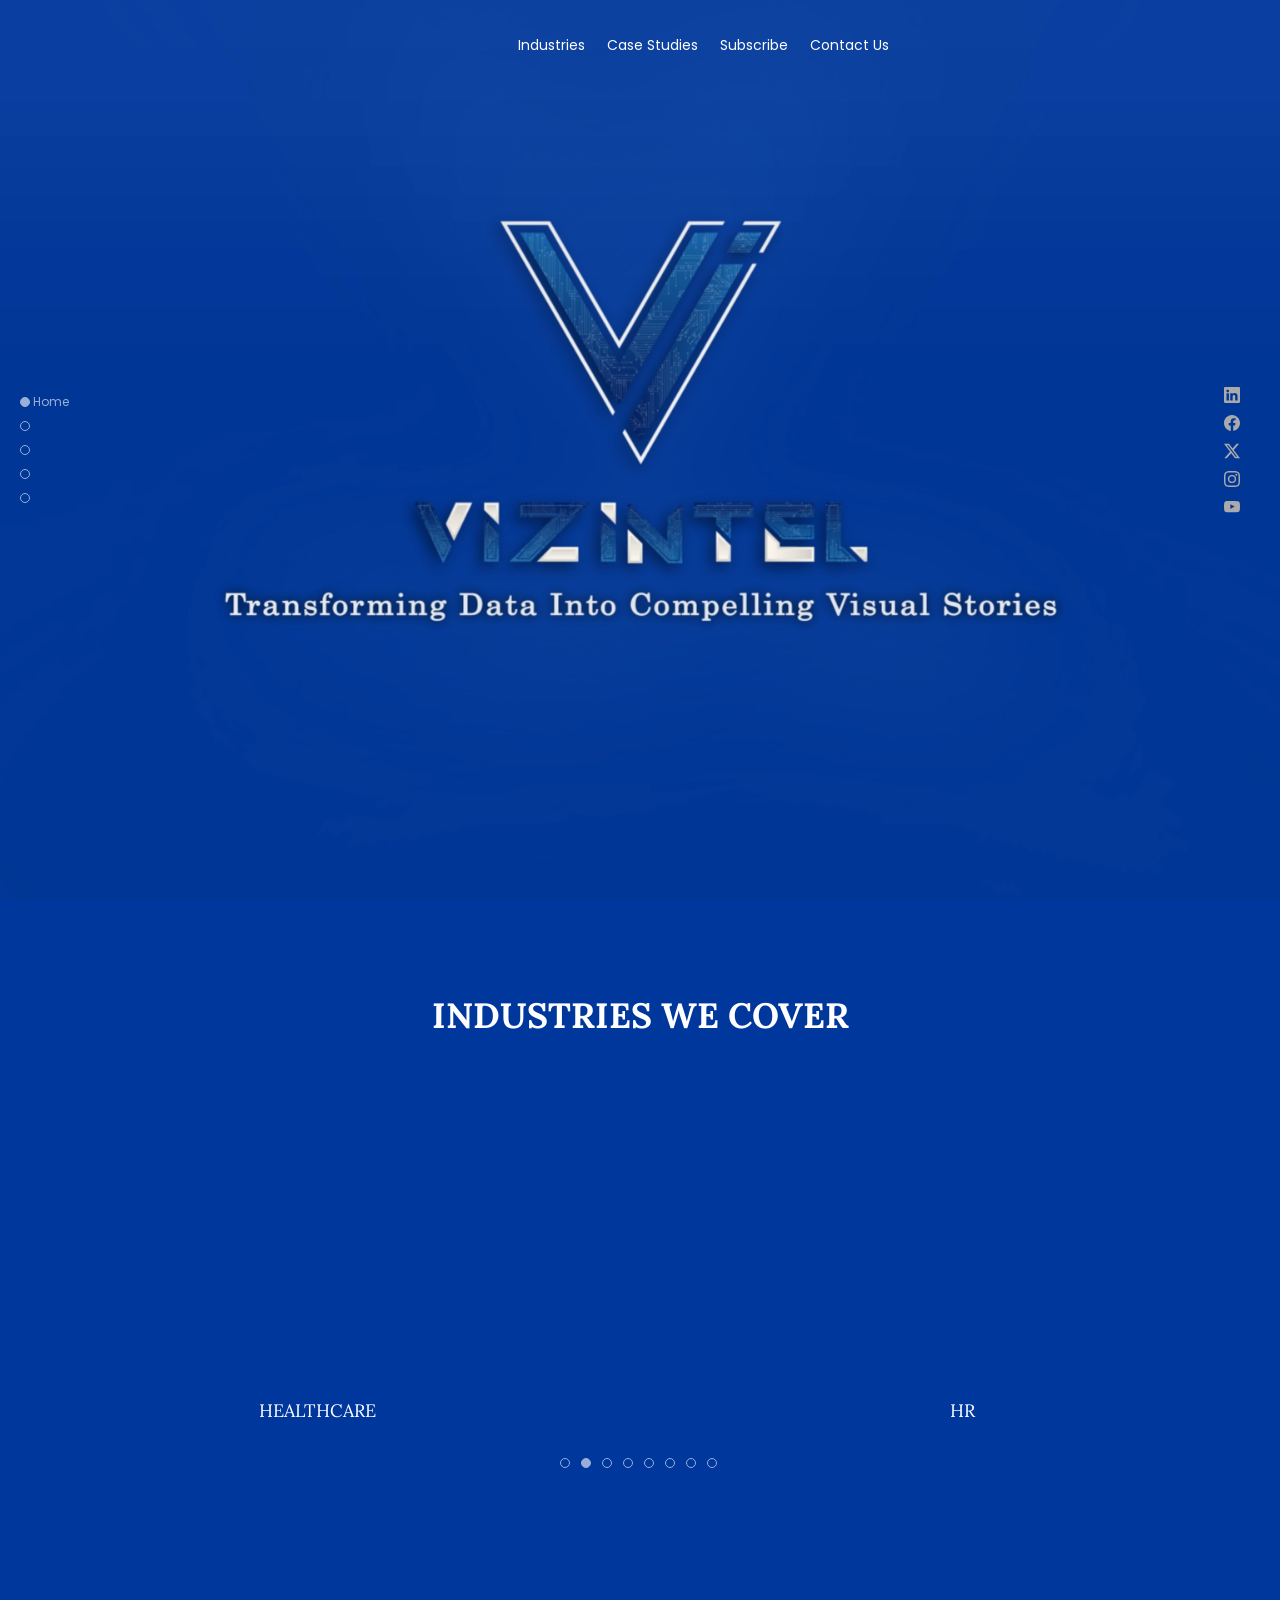
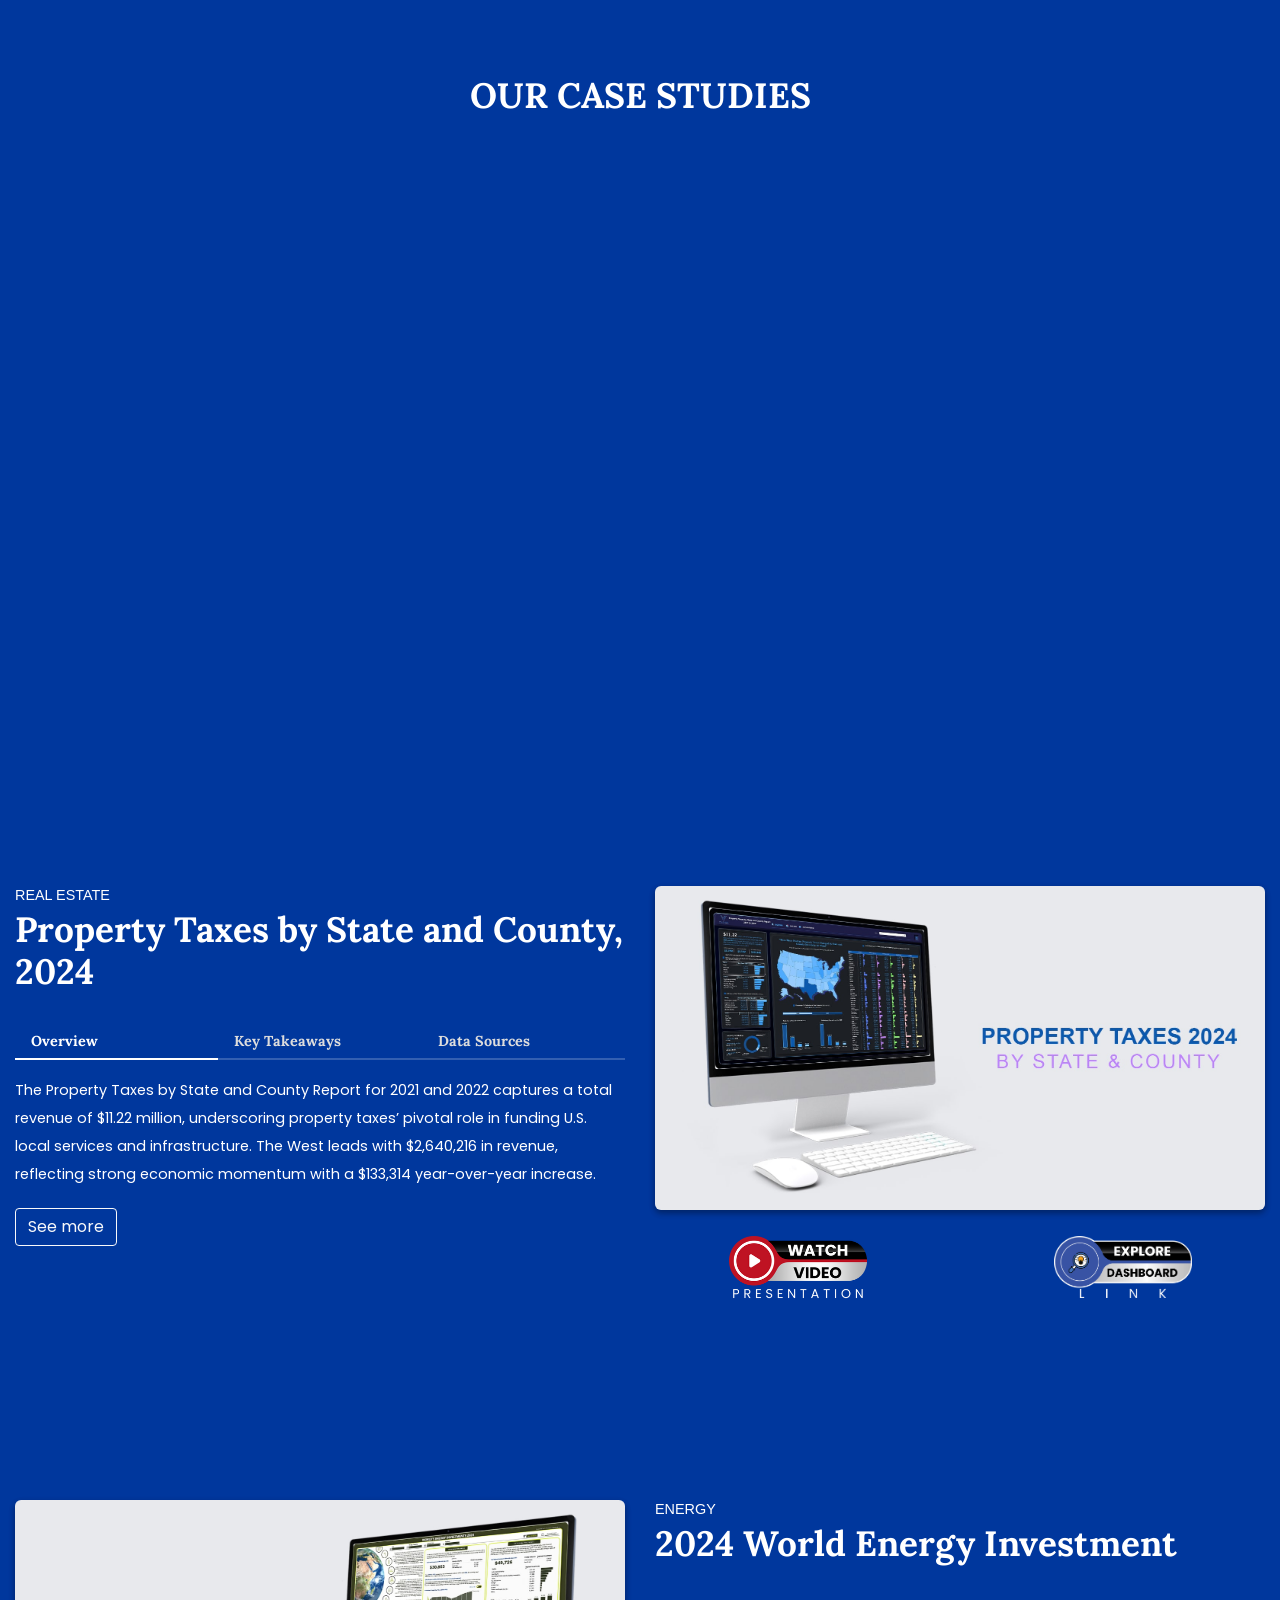
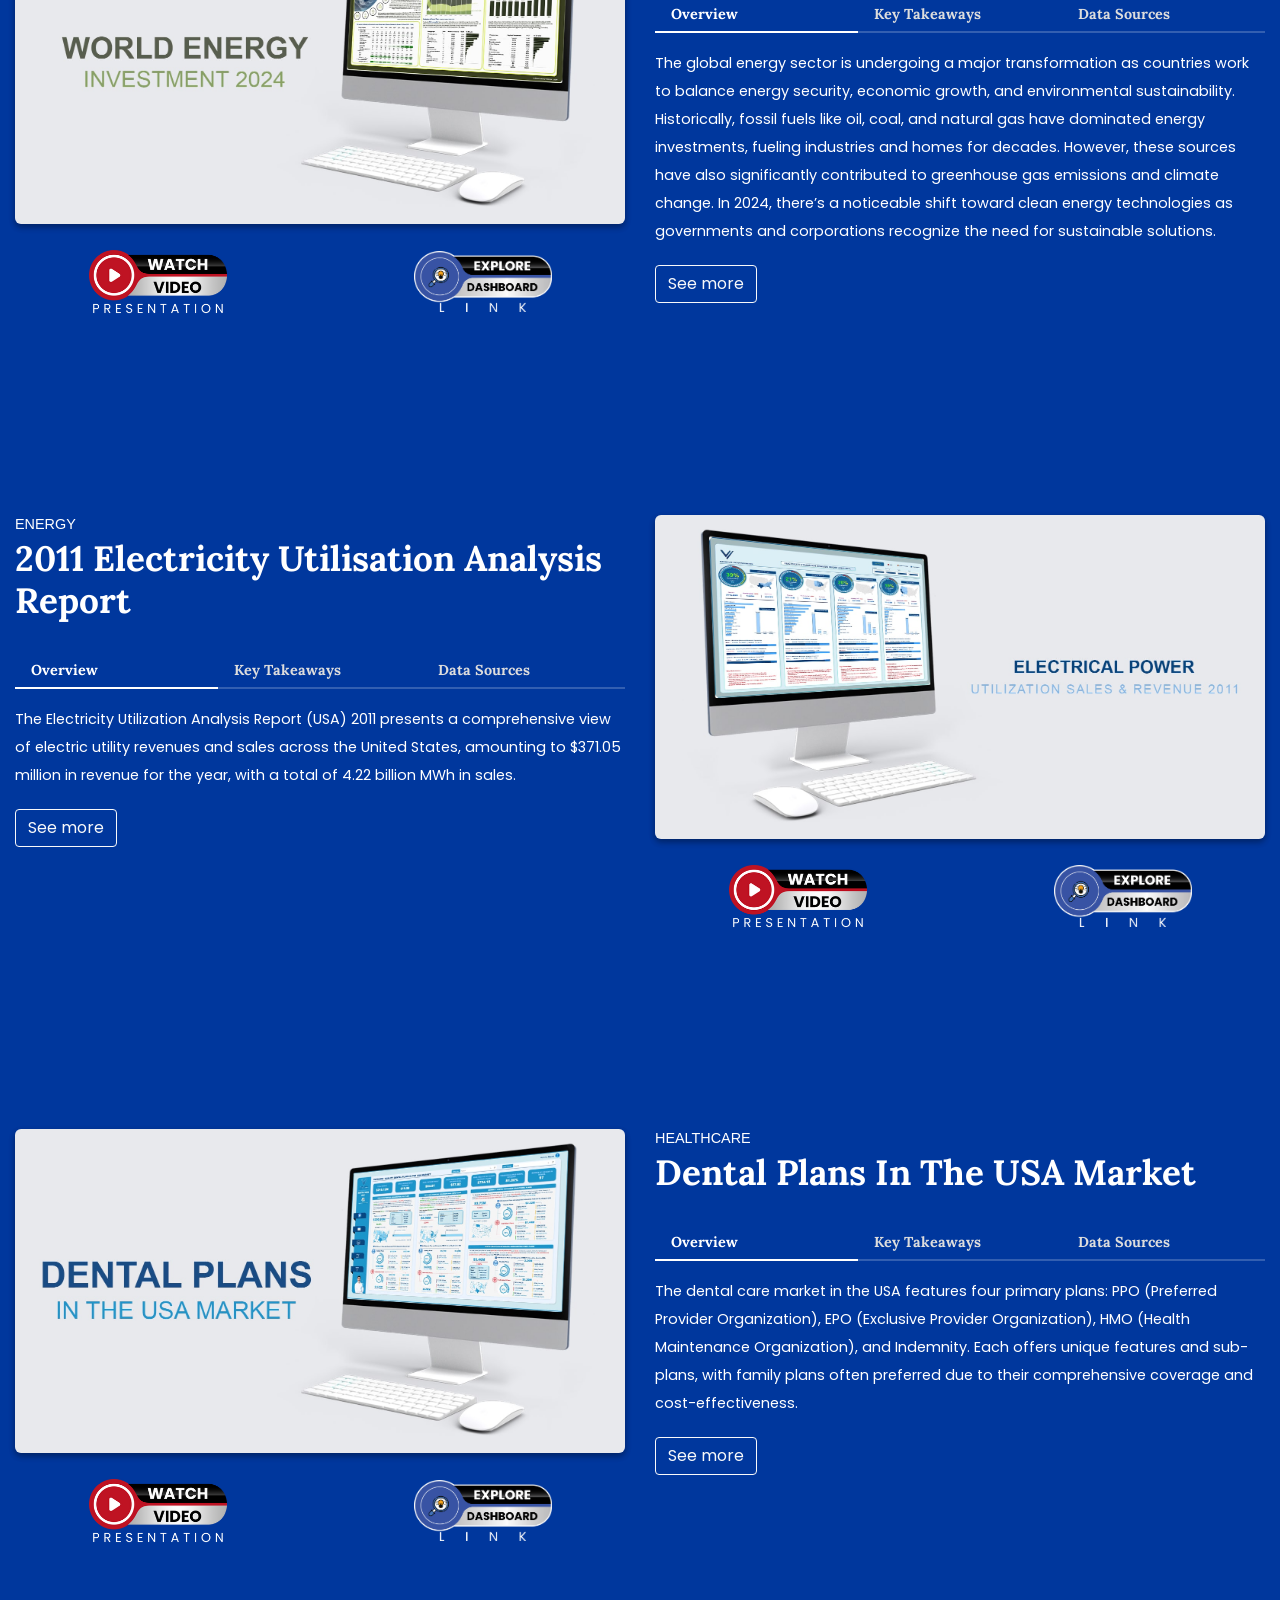
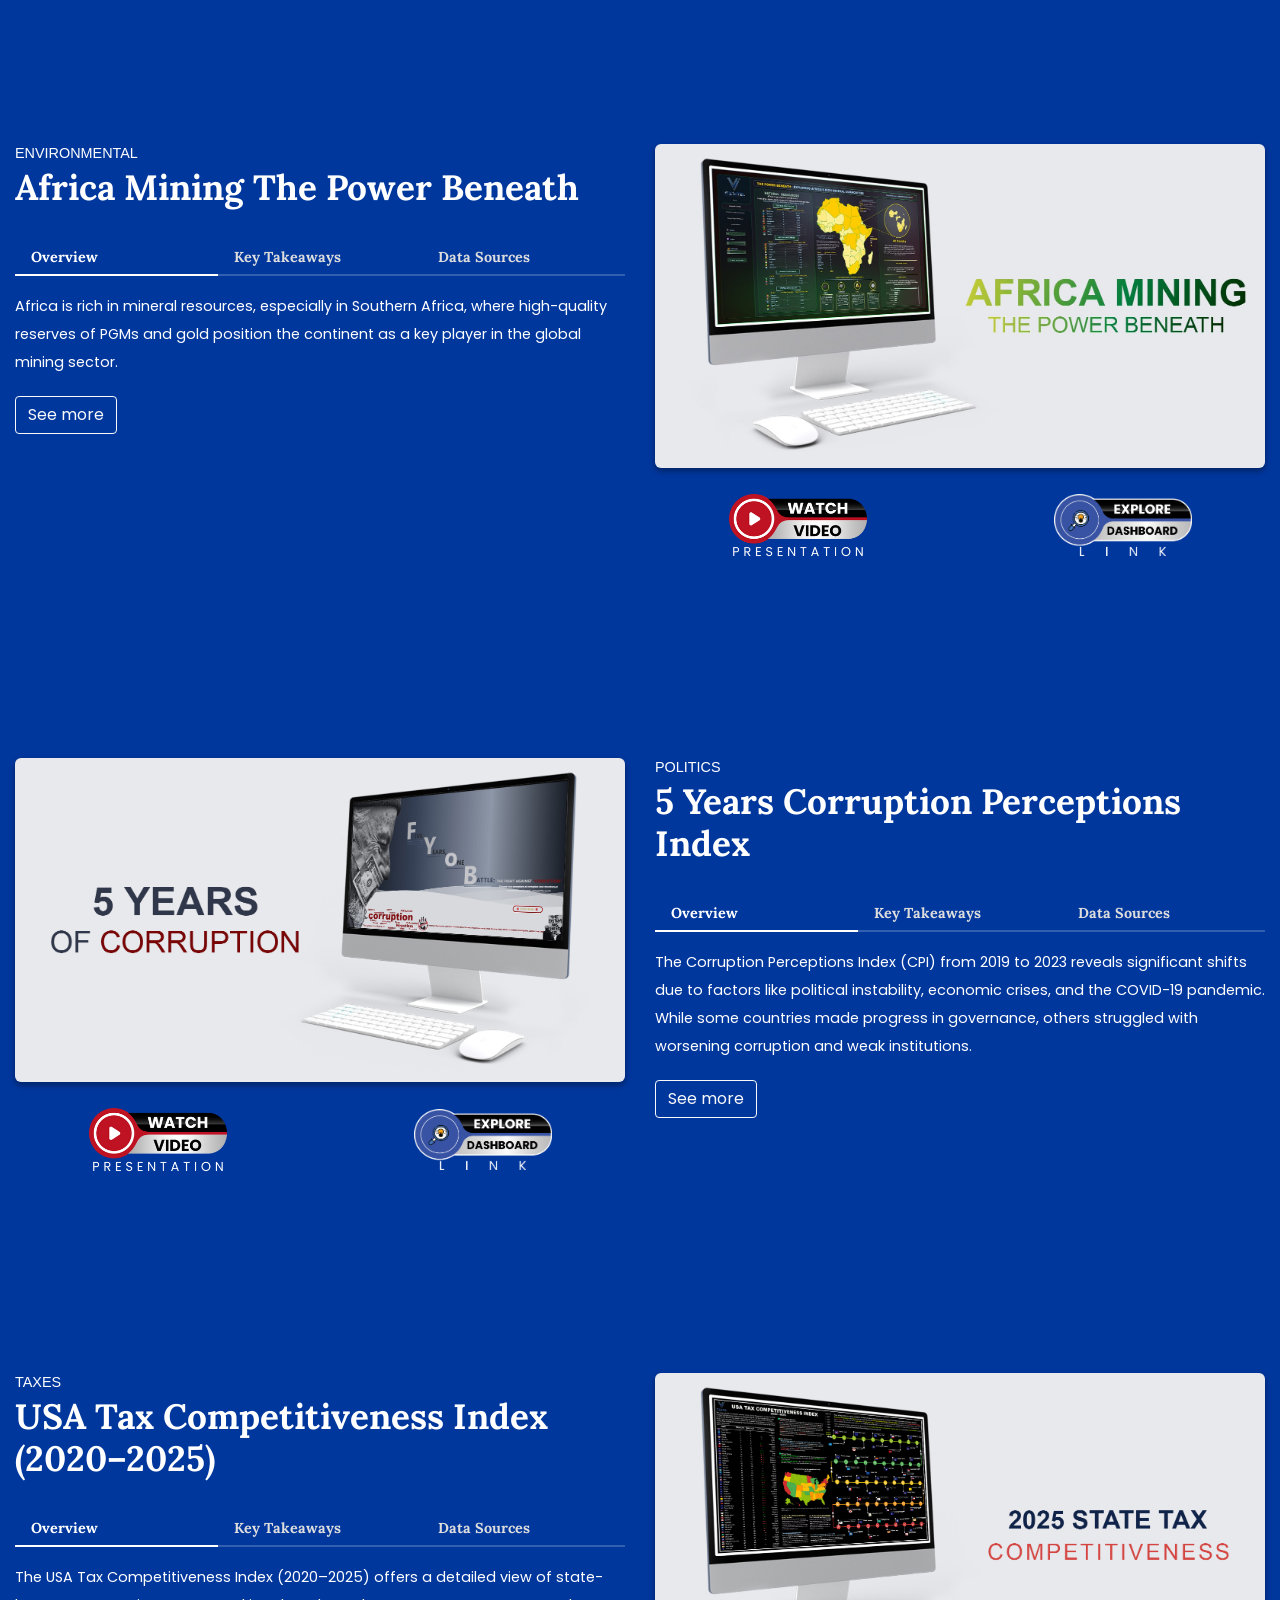
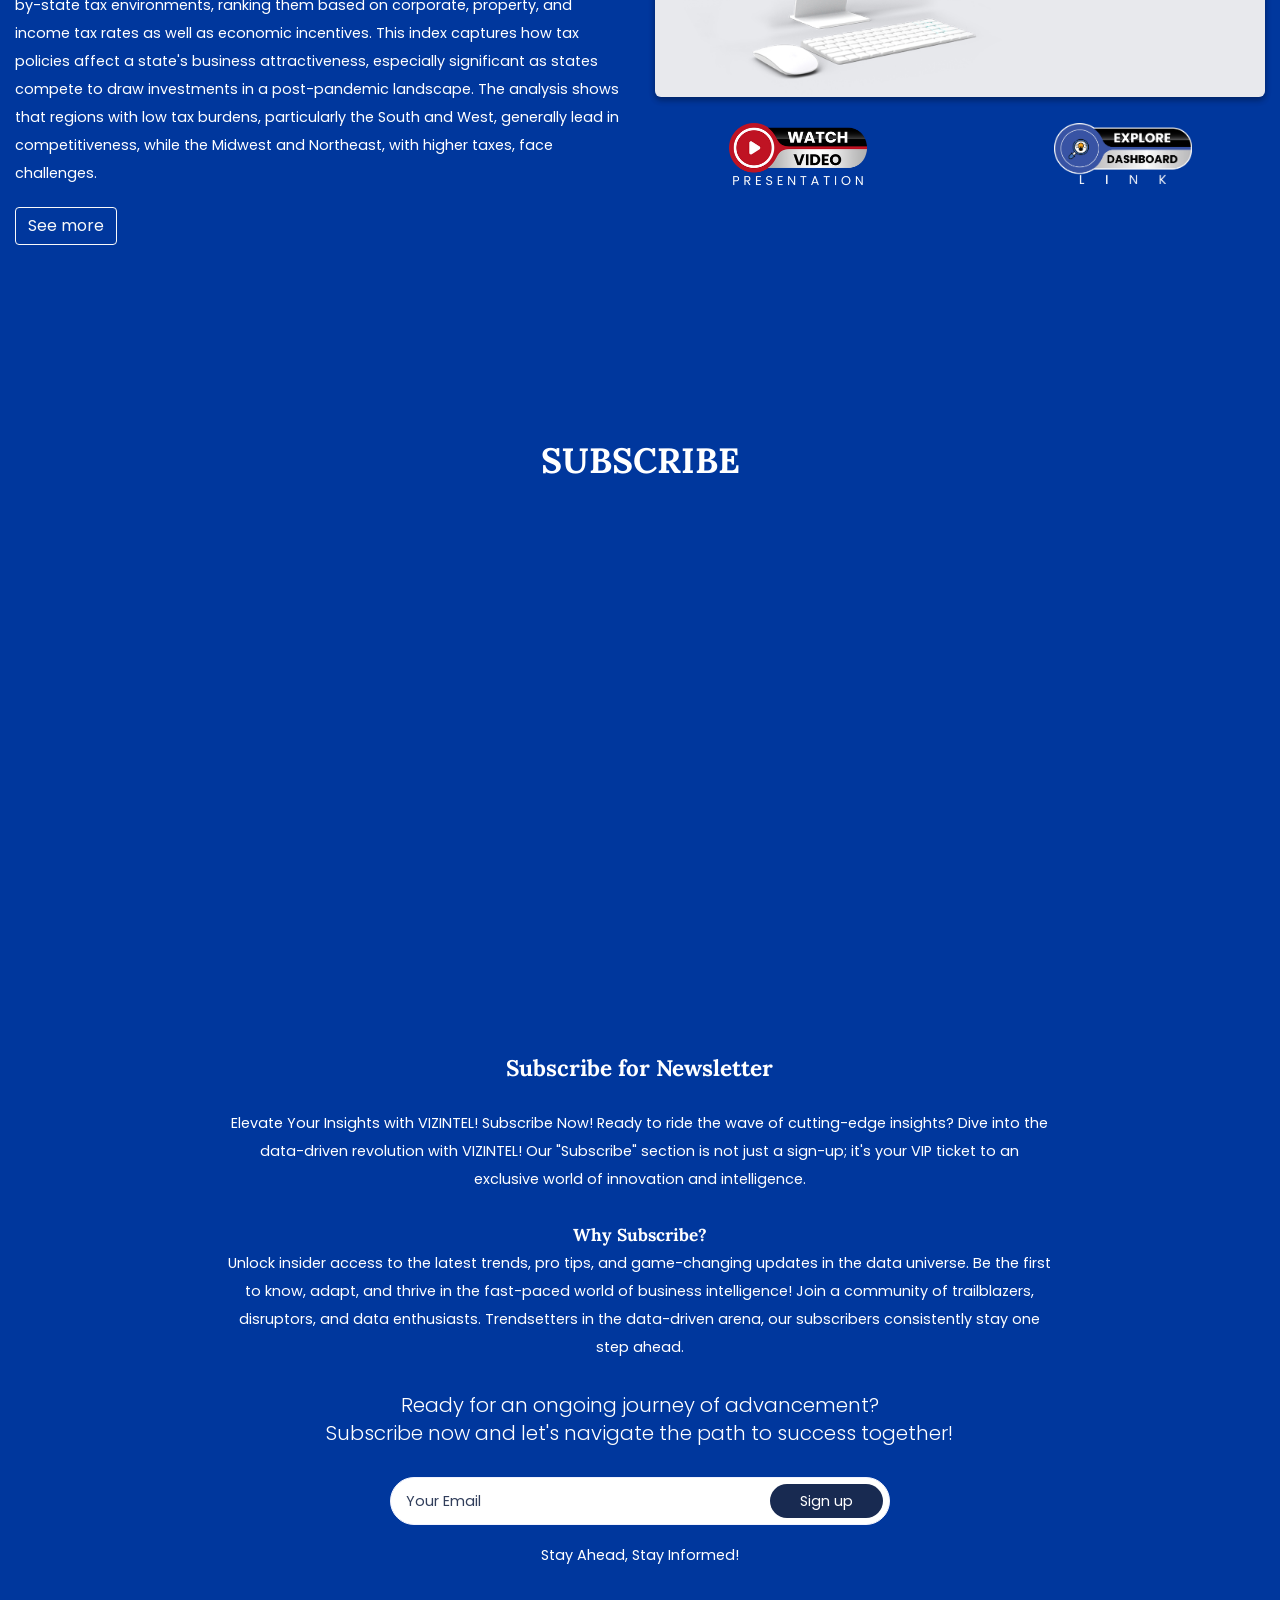
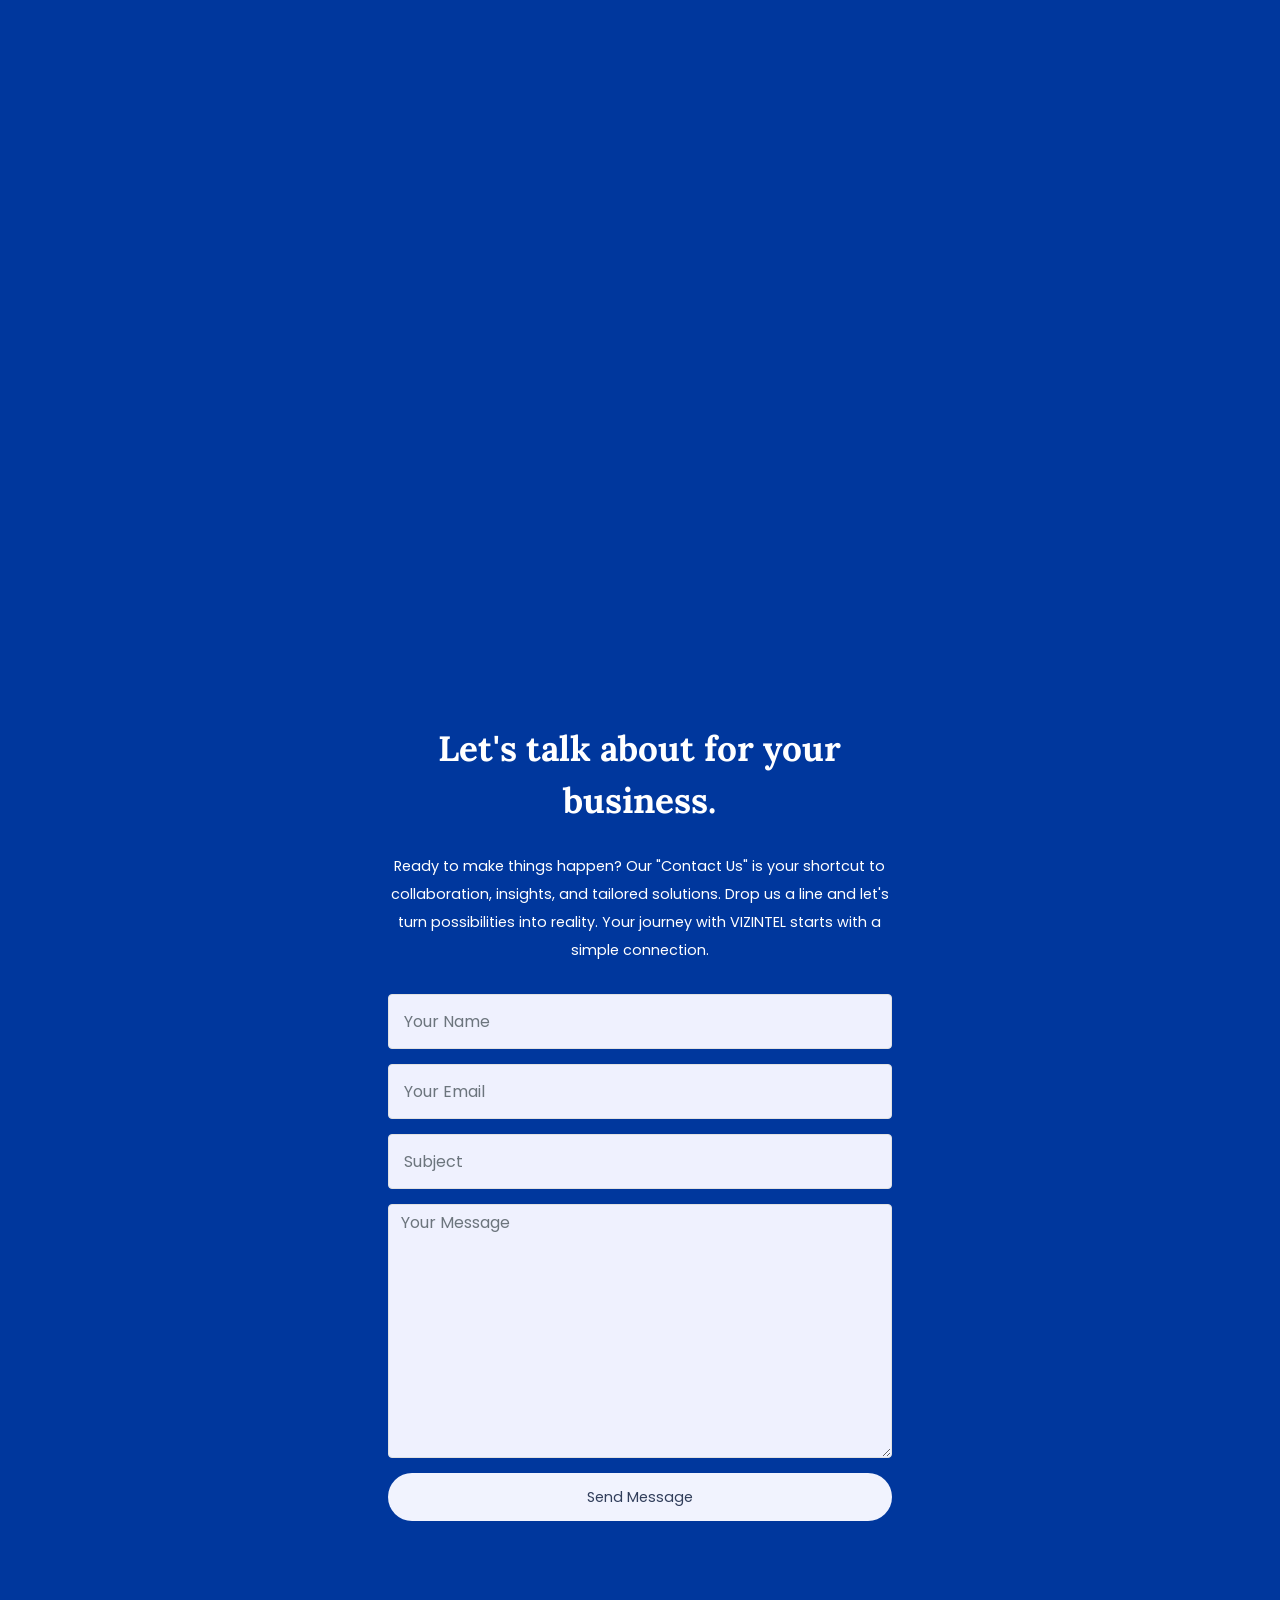
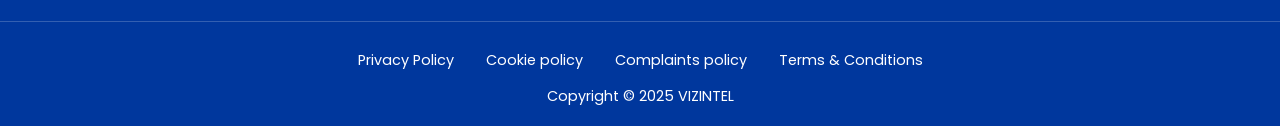
==== commit 807bedcc: "html" ====
--- a/index.html
+++ b/index.html
@@ -1219,7 +1219,7 @@
 
           <div class="col-md-6">
             <div class="title-box wow fadeInUp  text-left">
-              <span class="title-design">ENVIRONMENTAL</span>
+              <span class="title-design">TAXES</span>
               <h2>USA Tax Competitiveness Index (2020–2025)</h2>
 
             </div>
